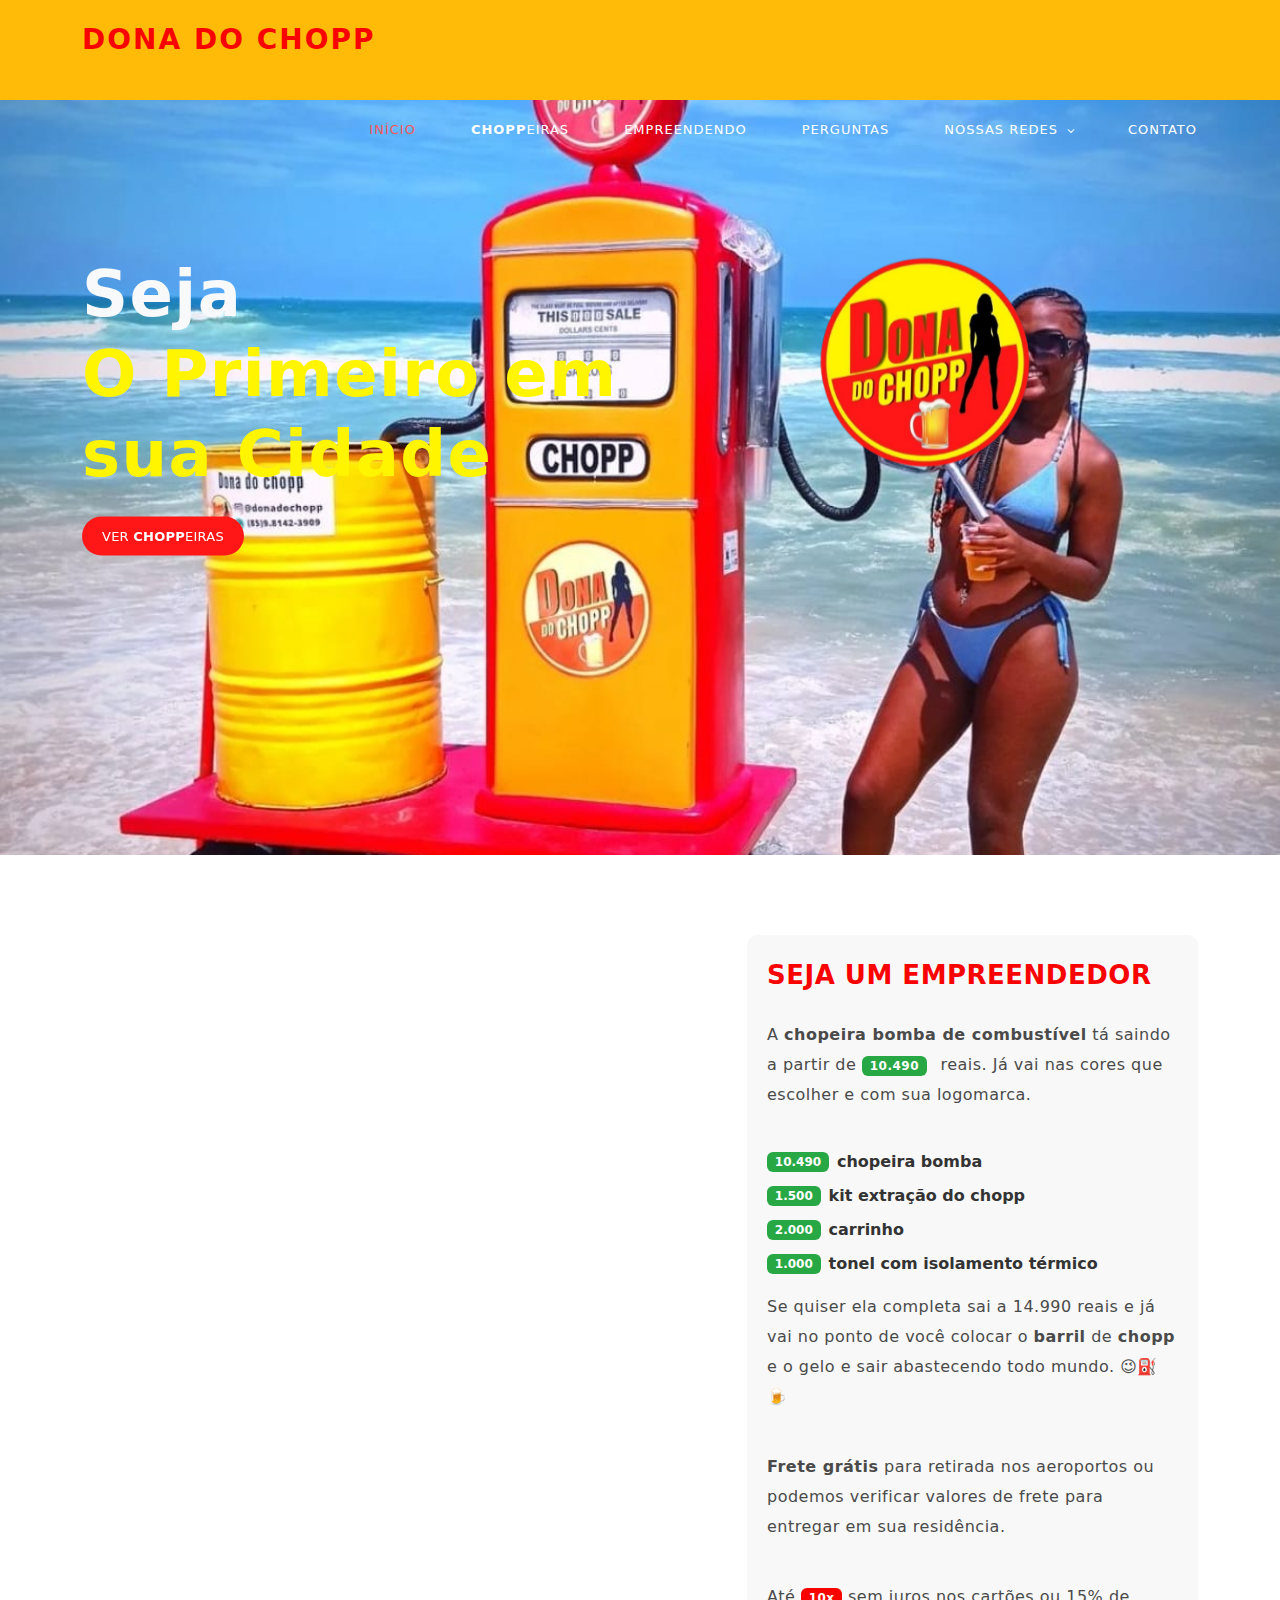
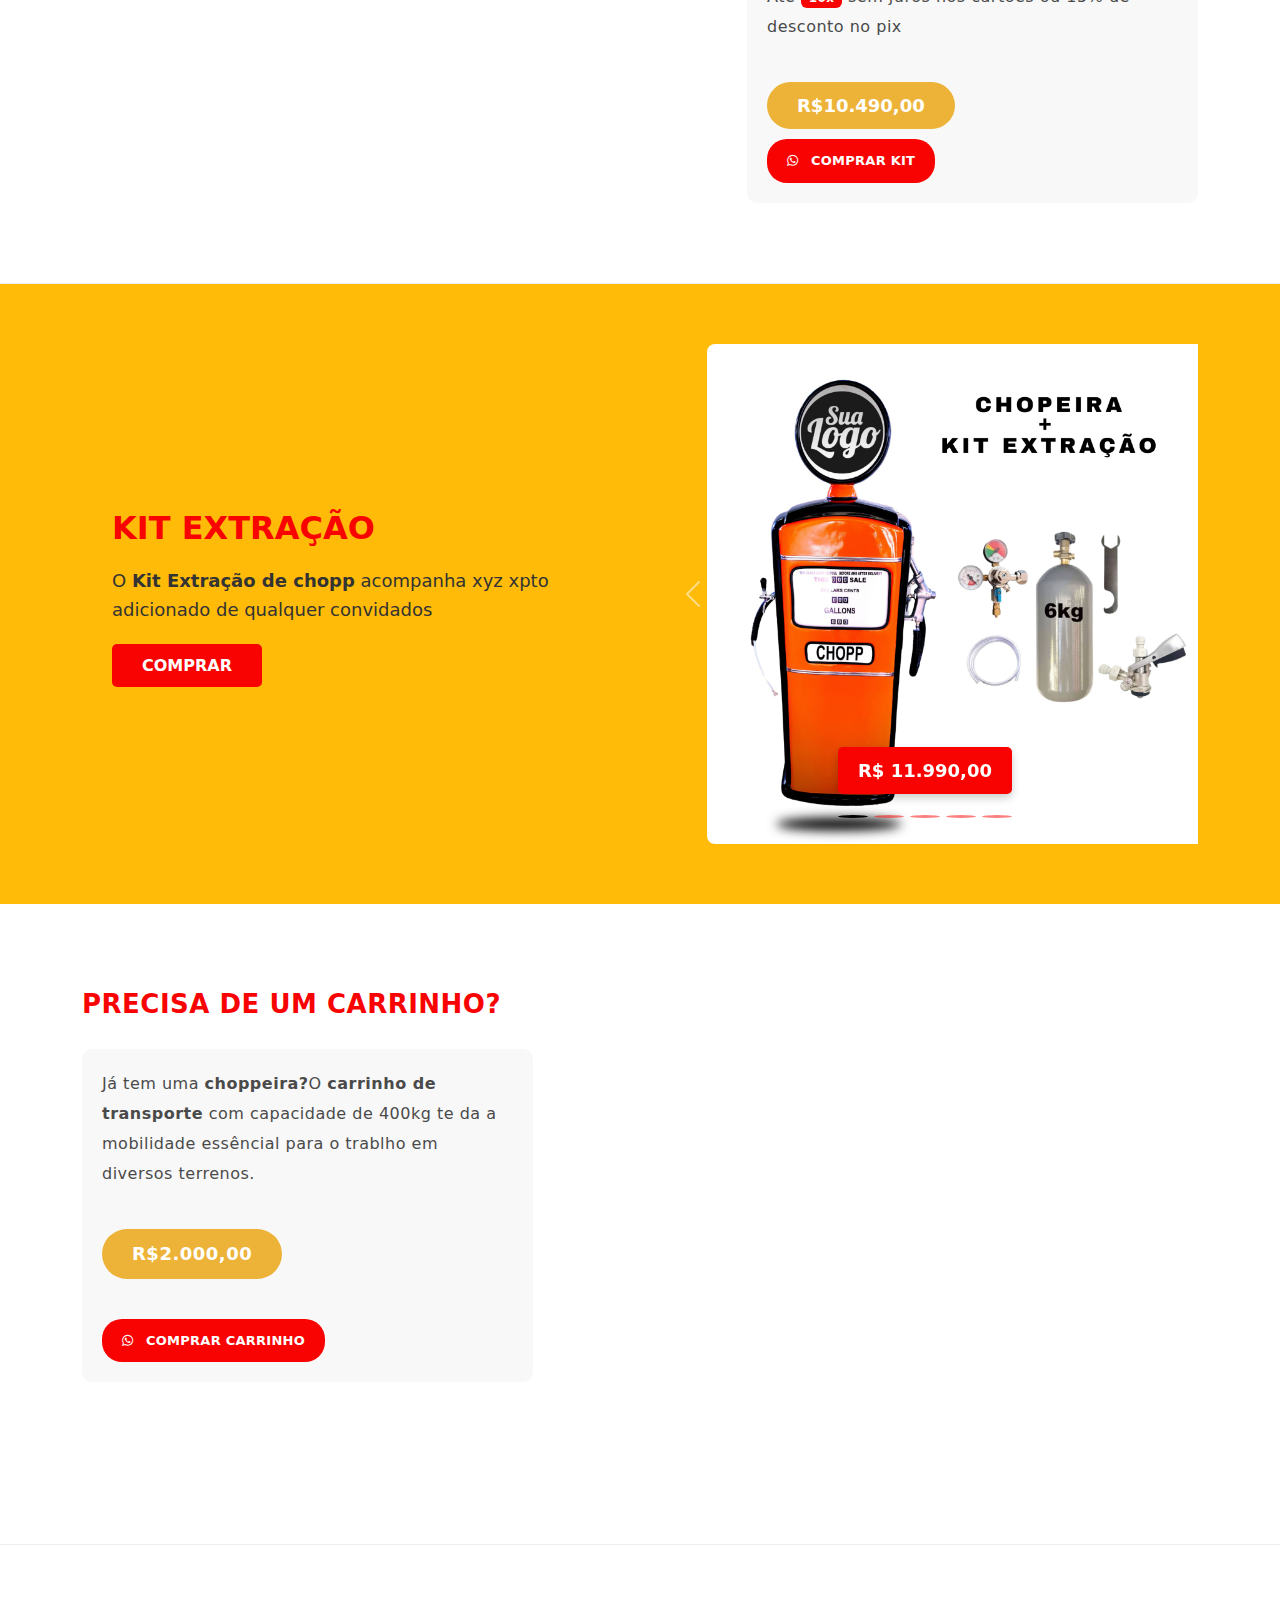
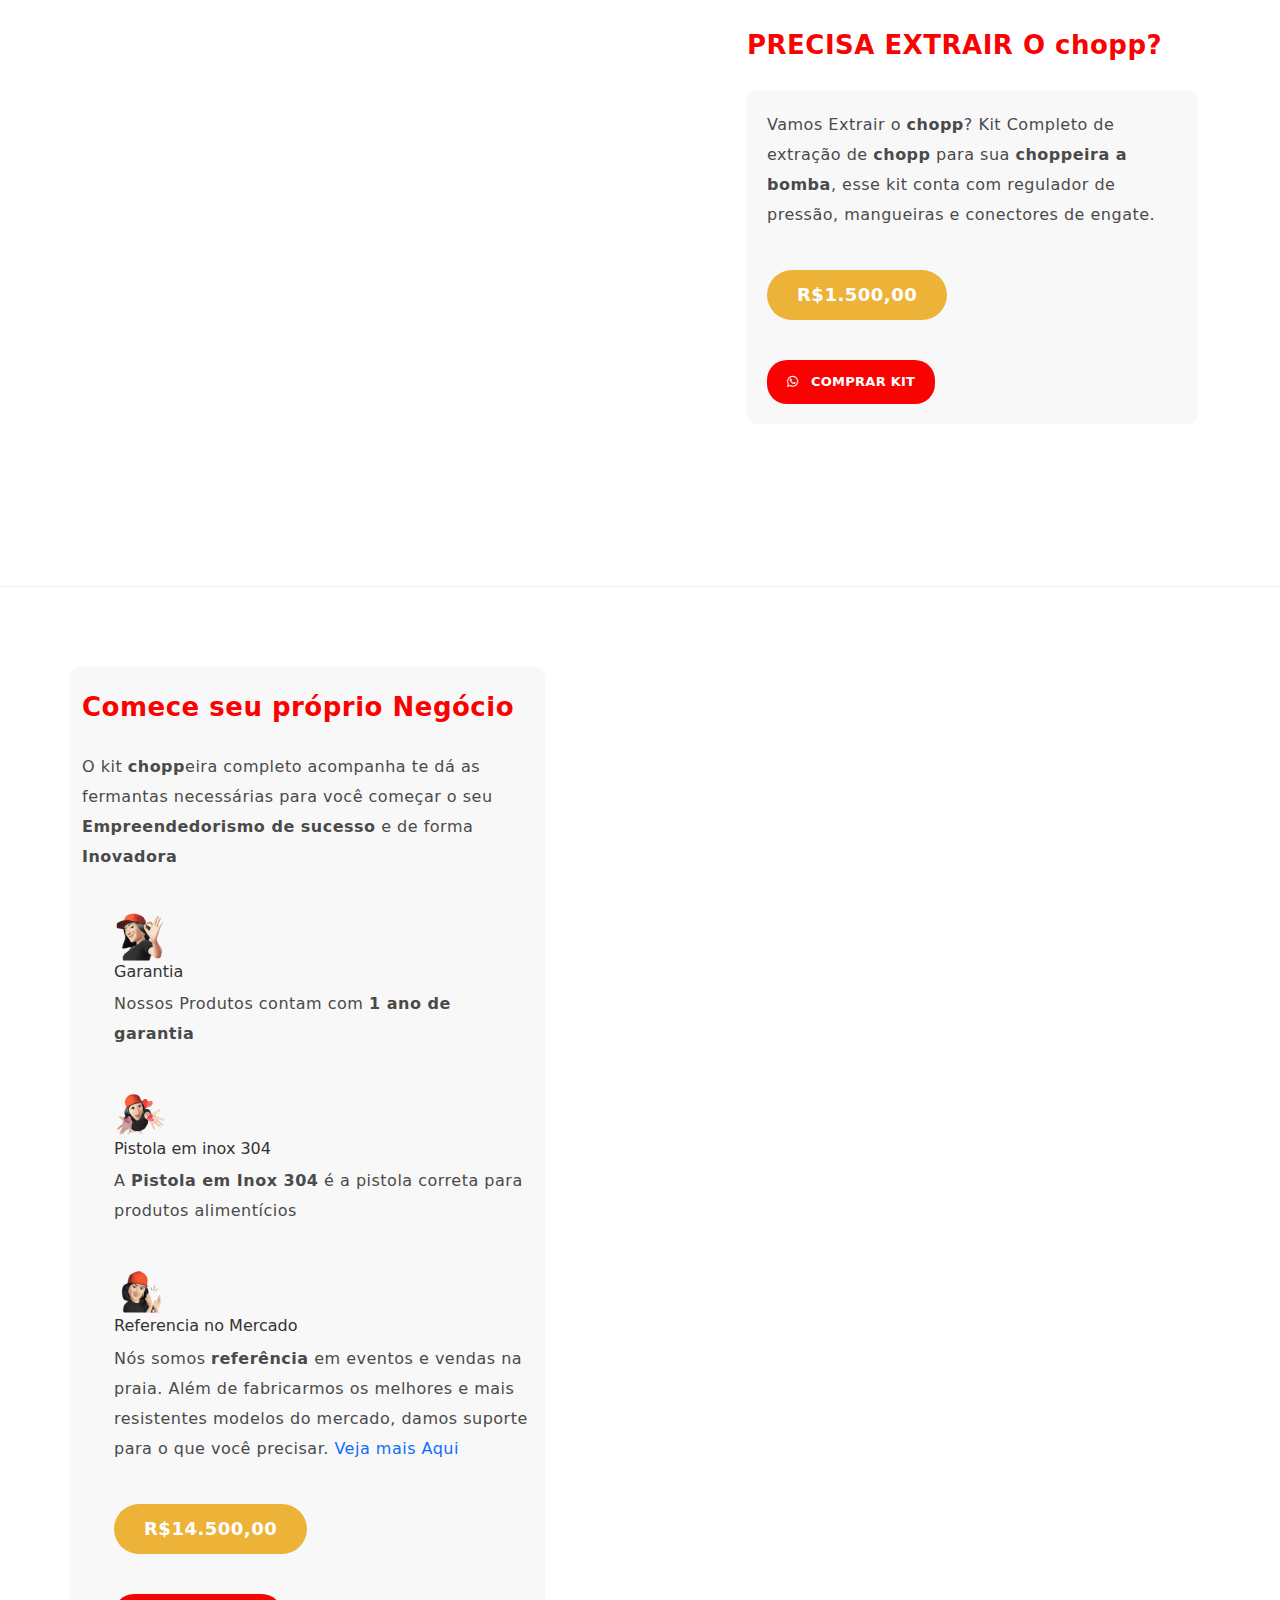
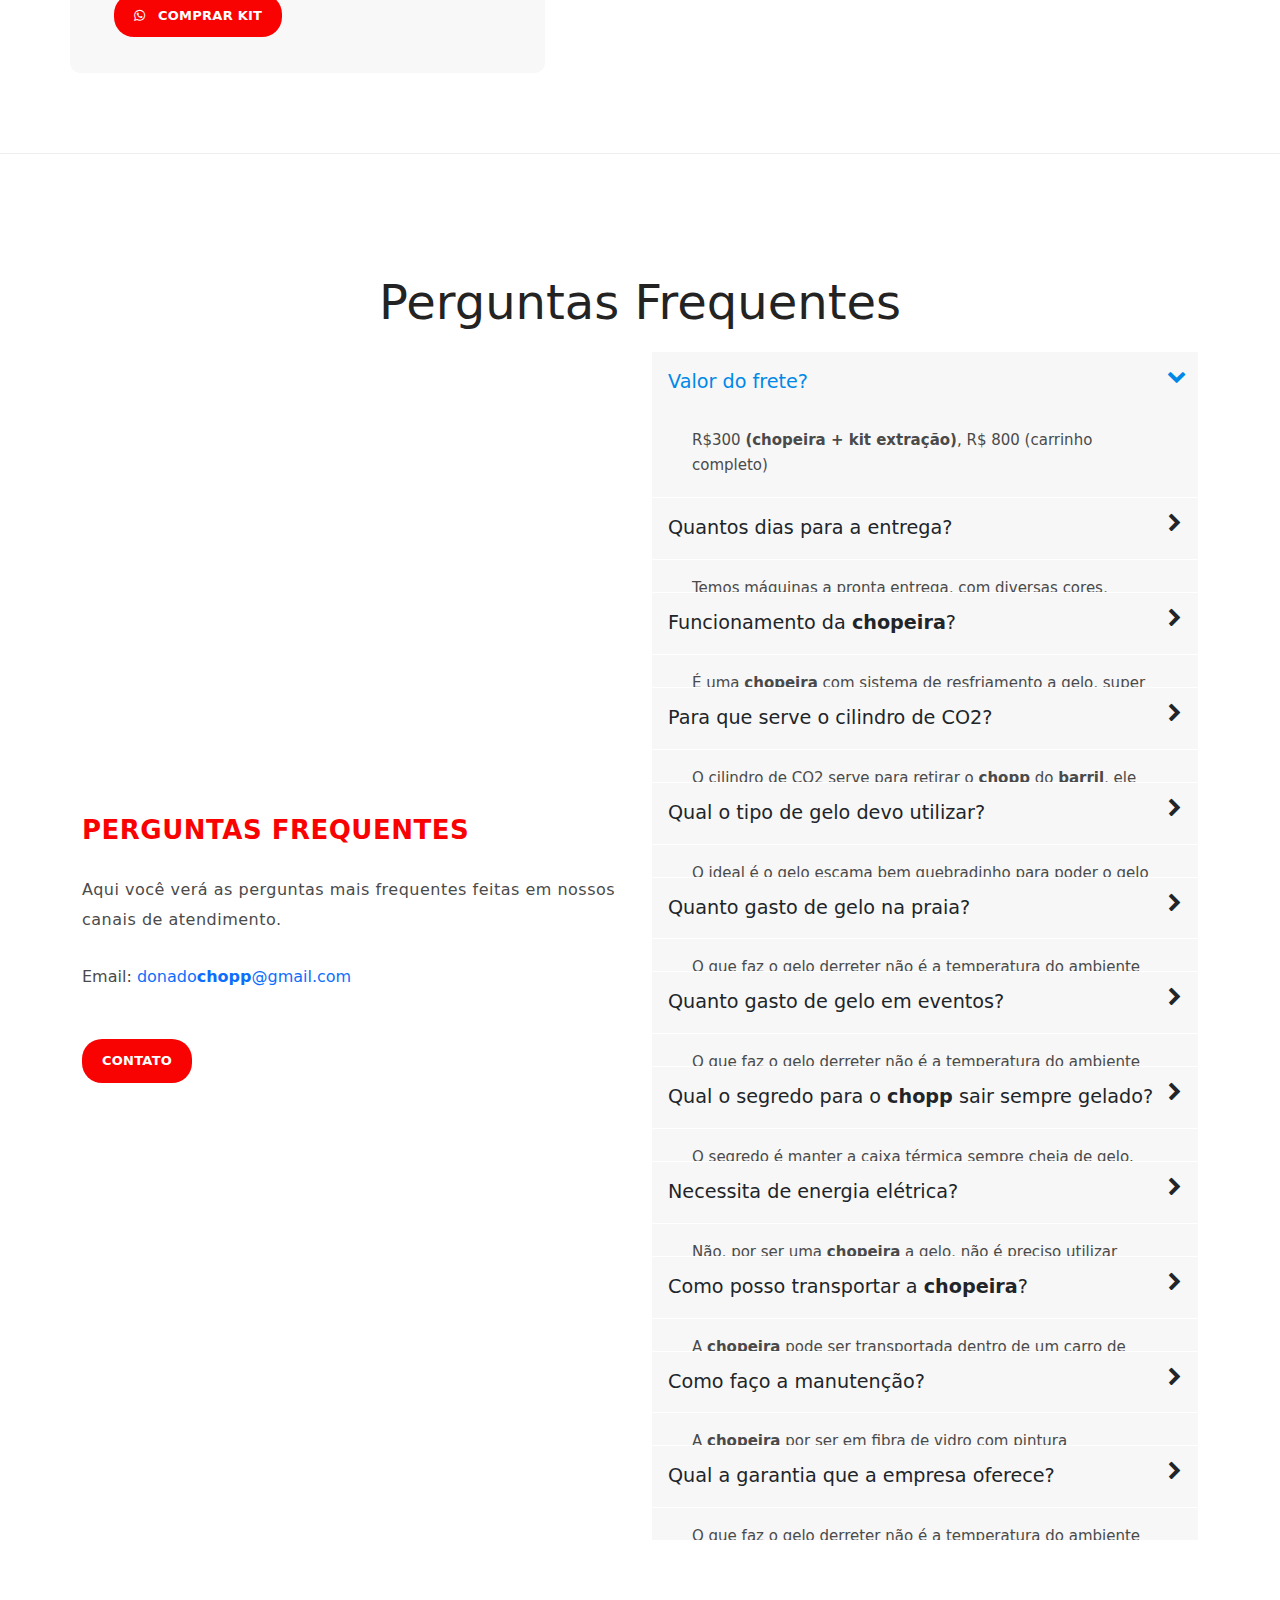
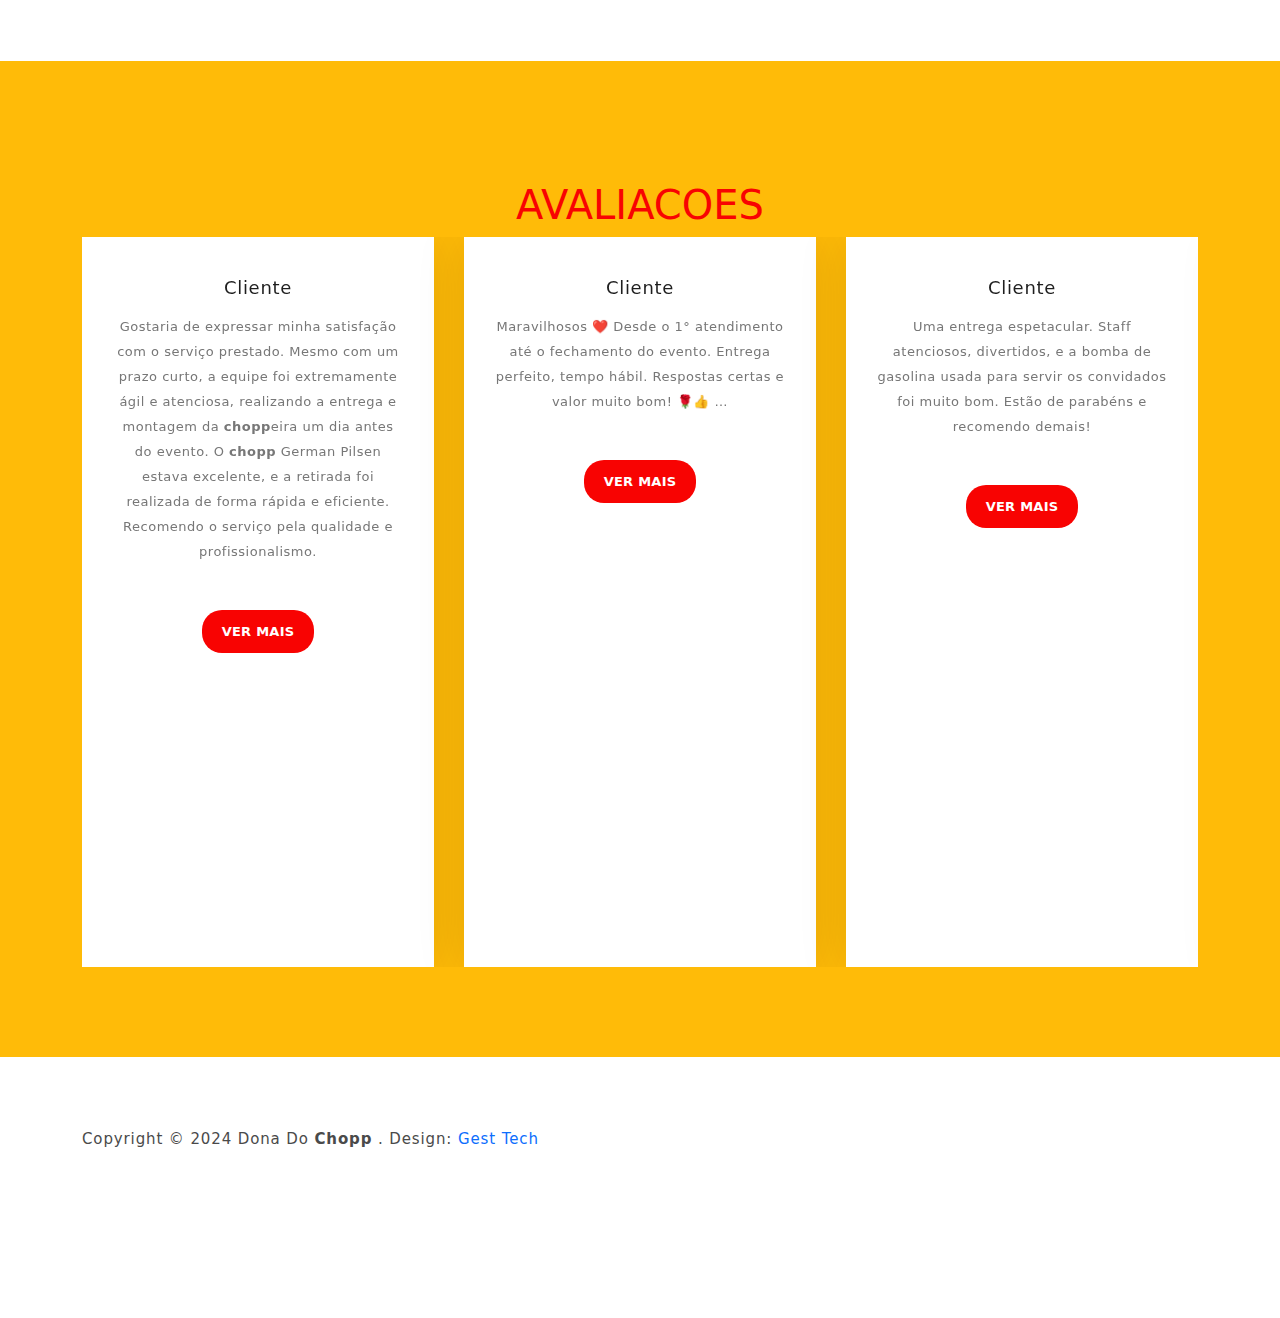
==== index.html @ 0303cad4 "cansado" ====
<!DOCTYPE html>
<html lang="pt-br">

  <head>
    <meta charset="utf-8">
    <meta name="viewport" content="width=device-width, initial-scale=1, shrink-to-fit=no">
    <meta name="description" content="Seja um empreendedor com as choppeiras da dona do chopp Kits prontos para você usar e alcançar sua indepenencia financeira em poucos passos.">
    <meta name="keywords" content="kit choppeira, choppeira, kit choppeira, kit chopeira, kit chopp, kit chop, kit extração de chopp, barril de chopp, co2 para chopeira, bomba de chop, chopeira combustivel, carrinho chopeira, comprar kit de chopeira">
    <link href="https://fonts.googleapis.com/css?family=Roboto:100,300,400,500,700,900" rel="stylesheet">

    <title>Dona do chopp</title>
<!--

ART FACTORY

https://templatemo.com/tm-537-art-factory

-->
    <!-- Additional CSS Files -->
    <link rel="stylesheet" type="text/css" href="assets/css/bootstrap.min.css">
    <link rel="stylesheet" type="text/css" href="assets/css/font-awesome.css">
    <link rel="stylesheet" type="text/css" href="assets/css/templatemo-art-factory.css">
    <link rel="stylesheet" type="text/css" href="assets/css/owl-carousel.css">

    <style>
        nav {
    position: absolute; /* Fixa o menu sobre a imagem */
    top: 0;
    width: 100%;
    background-color: rgba(0, 0, 0, 0.7); /* Fundo semitransparente para o menu */
    z-index: 10; /* Garante que o menu fique acima da imagem */
}

nav ul {
    list-style: none;
    margin: 0;
    padding: 10px;
    text-align: center;
}

nav ul li {
    display: inline-block;
    margin-right: 15px;
}

nav ul li a {
    color: white;
    text-decoration: none;
    font-size: 18px;
}

.background-image {
    width: 100%;
    height: auto;
    display: block;
    position: relative; /* Posição padrão para a imagem */
    z-index: 1; /* Mantém a imagem atrás do menu */
}
       body {
            background-color: #ffffff; /* Fundo claro */
            color: #333333; /* Texto em um tom escuro */
            font-family: 'Montserrat', sans-serif; /* Fonte moderna */
        }

        .header-area {
            background-color:#FFBB08;; /* Fundo do cabeçalho em vermelho */
        }

        .nav a {
            color: #ffffff; /* Texto do menu em branco */
        }

        .main-button-slider {
            background-color: #F9E79F; /* Botão em amarelo suave */
            color: #FF1717; /* Texto do botão em vermelho */
            border-radius: 30px; /* Bordas arredondadas */
        }

        .main-button-slider:hover {
            background-color: #e67e22; /* Cor do botão ao passar o mouse */
        }

        .footer {
            background-color: #000000; /* Rodapé em preto */
            color: #F9E79F; /* Texto do rodapé em amarelo */
        }

        .right-text {
        padding: 20px;
        background-color: #f8f8f8; /* Cor de fundo da div */
        border-radius: 10px;
        }

        .main-button {
        display: inline-block;
        background-color: #28a745; /* Cor de fundo do botão */
        color: #fff; /* Cor do texto */
        padding: 10px 20px; /* Tamanho do botão (altura e largura) */
        border-radius: 30px; /* Torna o botão oval */
        text-align: center;
        text-decoration: none;
        font-size: 16px;
        font-weight: bold;
        transition: background-color 0.3s ease;
        }

        .main-button:hover {
        background-color: #218838; /* Cor ao passar o mouse */
        }

        .main-button i {
        margin-right: 8px; /* Espaço entre o ícone e o texto */
        }

        /* Estilo do botão com preço */
        .price-button {
        display: inline-block;
        background-color: #edb338; /* Cor de fundo do botão de preço */
        color: #fff; /* Cor do texto */
        padding: 10px 30px; /* Tamanho do botão */
        border-radius: 30px; /* Torna o botão oval */
        text-align: center;
        text-decoration: none;
        font-size: 18px;
        font-weight: bold;
        transition: background-color 0.3s ease;
        }

        .price-button:hover {
        background-color:  #edb338; /* Cor ao passar o mouse */
        color: white;
        }
        /* Estilos do carrossel */
.carousel-inner img {
    max-height: 500px; /* Limite a altura do carrossel */
    object-fit: cover; /* Ajusta as imagens para cobrir a área sem distorção */
}

/* Responsividade para telas menores */
@media (max-width: 768px) {
    .carousel-inner img {
        max-height: 300px; /* Ajuste para telas menores */
    }
}



    </style>
    </head>
    
    <body>
    
    <!-- ***** Preloader Start ***** -->
    <div id="preloader">
        <div class="jumper">
            <div></div>
            <div></div>
            <div></div>
        </div>
    </div>  
    <!-- ***** Preloader End ***** -->
    
    
    <!-- ***** Header Area Start ***** -->
    <header class="header-area header-sticky">
        <div class="container">
            <div class="row">
                <div class="col-12">
                    <nav class="main-nav">
                        <!-- ***** Logo Start ***** -->
                        <a href="#" class="logo" style="color:#F80302;">Dona do <strong>chopp</strong></a>
                        <!-- ***** Logo End ***** -->
                        <!-- ***** Menu Start ***** -->
                        <ul class="nav">
                            <li class="scroll-to-section"><a href="#welcome" class="active">Início</a></li>
                            <li class="scroll-to-section"><a href="#about"><strong>chopp</strong>eiras</a></li>
                            <li class="scroll-to-section"><a href="#services">Empreendendo</a></li>
                            <li class="scroll-to-section"><a href="#frequently-question">Perguntas</a></li>
                            <li class="submenu">
                                <a href="javascript:;">Nossas Redes</a>
                                <ul>
                                    <li><a href="https://www.instagram.com/donado<strong>chopp</strong>/">Instagram</a></li>
                                    
                                </ul>
                            </li>
                            <li class="scroll-to-section"><a href="#contact-us">Contato</a></li>
                        </ul>
                        <a class='menu-trigger'>
                            <span>Menu</span>
                        </a>
                        <!-- ***** Menu End ***** -->
                    </nav>
                </div>
            </div>
        </div>
    </header>
    <!-- ***** Header Area End ***** -->


    <!-- ***** Welcome Area Start ***** -->
    <div class="welcome-area" id="welcome">

        <!-- ***** Header Text Start ***** -->
        <div class="header-text">
            <div class="container">
                <div class="row">
                    <div class="left-text col-lg-6 col-md-6 col-sm-12 col-xs-12 title-page" data-scroll-reveal="enter left move 30px over 0.6s after 0.4s" >
                        <h1 class="text-light"><strong>Seja</strong><br><strong  style="color:#FFF500">O Primeiro em sua Cidade</strong></h1>
                        <!-- <p class="text-dark">Alcance sua independecia financeira trabalhando para você mesmo em eventos, festas, confraternizações ou até mesmo em locais publicos como Praias.</p> -->
                        <a href="#about" class="main-button-slider" style="background-color: #FF1717;">Ver <strong>chopp</strong>eiras</a>
                    </div>
                    <div id="logo-dona" class="col-lg-6 col-md-6 col-sm-12 col-xs-12" data-scroll-reveal="enter right move 30px over 0.6s after 0.4s">
                        <img src="assets/images/logo.jpeg" class="rounded img-fluid d-block mx-auto " alt="First Vector Graphic" style="width: 40%;">
                    </div>
                </div>
            </div>
        </div>
        <!-- ***** Header Text End ***** -->
         
    </div>
    
    <!-- ***** Welcome Area End ***** -->

    <!-- ***** Business Opportunity Section Start ***** -->
            
<!-- ***** Business Opportunity Section End ***** -->
    
    <!-- Adicione o link do Bootstrap 5 CSS e JS -->
    <link href="https://cdn.jsdelivr.net/npm/bootstrap@5.3.0-alpha1/dist/css/bootstrap.min.css" rel="stylesheet">
    <script src="https://cdn.jsdelivr.net/npm/bootstrap@5.3.0-alpha1/dist/js/bootstrap.bundle.min.js"></script>
    
    <!-- ***** Features Big Item Start ***** -->
    <section class="section" id="about">
        <div class="container">
            <div class="row align-items-center">
                <div class="col-lg-7 col-md-12 col-sm-12" data-scroll-reveal="enter left move 30px over 0.6s after 0.4s">
                    <img src="assets/images/bombasamarelo.jpg" class="rounded img-fluid d-block mx-auto" alt="App" style="width: 100%;">
                </div>
                <div class="left-text col-lg-5 col-md-12 col-sm-12 mobile-bottom-fix">
                   
                    <div class="right-text">
                        <h5 class="section-title">SEJA UM EMPREENDEDOR</h5>

                        <p>
                            A <strong>chopeira bomba de combustível</strong> tá saindo a partir de <span class="badge price-badge">10.490</span> reais. Já vai nas cores que escolher e com sua logomarca.
                        </p>
                        <ul class="product-details">
                            <li><span class="badge price-badge">10.490</span> <strong>chopeira bomba</strong></li>
                            <li><span class="badge price-badge">1.500</span> <strong>kit extração do chopp</strong></li>
                            <li><span class="badge price-badge">2.000</span> <strong>carrinho</strong></li>
                            <li><span class="badge price-badge">1.000</span> <strong>tonel com isolamento térmico</strong></li>
                        </ul>
                        <p class="product-info">
                            Se quiser ela completa sai a 14.990 reais e já vai no ponto de você colocar o <strong>barril</strong> de <strong>chopp</strong> e o gelo e sair abastecendo todo mundo. 😉⛽🍺
                        </p>
                        <p>
                            <strong>Frete grátis</strong> para retirada nos aeroportos ou podemos verificar valores de frete para entregar em sua residência.
                        </p>
                        <p>
                            Até <span class="badge installment-badge">10x</span> sem juros nos cartões ou 15% de desconto no pix
                        </p>
                        <div class="price-button-container">
                            <a href="#" class="price-button">R$10.490,00</a>
                            <a href="https://api.whatsapp.com/send/?phone=558581423909&text=Olá, Gostaria de comprar a maquina de chopp que vi no site&type=phone_number&app_absent=0" class="main-button"><i class="fa fa-whatsapp"></i> Comprar Kit</a>
                        </div>
                    </div>
                </div>
            </div>
        </div>
    </section>
    
    <section class="produto-section">
        <div class="container">
            <div class="row align-items-center">
                <div class="col-lg-6 col-md-12">
                    <div class="produto-info">
                        <h2>KIT EXTRAÇÃO</h2>
                        <p>O <strong>Kit Extração de chopp</strong> acompanha xyz xpto adicionado de qualquer convidados</p>
                        <a href="#" class="info-button">COMPRAR</a>
                    </div>
                </div>
                <div class="col-lg-6 col-md-12">
                    <div id="carouselExampleIndicators" class="carousel slide" data-bs-ride="carousel">
                        <div class="carousel-indicators">
                            <button type="button" data-bs-target="#carouselExampleIndicators" data-bs-slide-to="0" class="active" aria-current="true" aria-label="Slide 1"></button>
                            <button type="button" data-bs-target="#carouselExampleIndicators" data-bs-slide-to="1" aria-label="Slide 2"></button>
                            <button type="button" data-bs-target="#carouselExampleIndicators" data-bs-slide-to="2" aria-label="Slide 3"></button>
                            <button type="button" data-bs-target="#carouselExampleIndicators" data-bs-slide-to="3" aria-label="Slide 4"></button>
                            <button type="button" data-bs-target="#carouselExampleIndicators" data-bs-slide-to="4" aria-label="Slide 5"></button>
                        </div>
                        <div class="carousel-inner">
                            <div class="carousel-item active">
                                <img src="assets/images/bomba1.jpeg" class="d-block w-120" alt="Chopp Bomba 1">
                                <div class="price-tag">R$ 11.990,00</div>
                            </div>
                            <div class="carousel-item">
                                <img src="assets/images/bomba2.jpeg" class="d-block w-120" alt="Chopp Bomba 2">
                                <div class="price-tag">R$ 11.990,00</div>
                            </div>
                            <div class="carousel-item">
                                <img src="assets/images/bomba3.jpeg" class="d-block w-120" alt="Chopp Bomba 3">
                                <div class="price-tag">R$ 11.990,00</div>
                            </div>
                            <div class="carousel-item">
                                <img src="assets/images/bomba4.jpeg" class="d-block w-120" alt="Chopp Bomba 4">
                                <div class="price-tag">R$ 11.990,00</div>
                            </div>
                            <div class="carousel-item">
                                <img src="assets/images/bomba5.jpeg" class="d-block w-120" alt="Chopp Bomba 5">
                                <div class="price-tag">R$ 11.990,00</div>
                            </div>
                        </div>
                        <button class="carousel-control-prev" type="button" data-bs-target="#carouselExampleIndicators" data-bs-slide="prev">
                            <span class="carousel-control-prev-icon" aria-hidden="true"></span>
                            <span class="visually-hidden">Previous</span>
                        </button>
                        <button class="carousel-control-next" type="button" data-bs-target="#carouselExampleIndicators" data-bs-slide="next">
                            <span class="carousel-control-next-icon" aria-hidden="true"></span>
                            <span class="visually-hidden">Next</span>
                        </button>
                    </div>
                </div>
            </div>
        </div>
    </section>
    
    



    
    <!-- ***** Features Big Item End ***** -->
    <section class="section" id="about">
        <div class="container">
            <div class="row">
                <div class="col-lg-7 col-md-12 col-sm-12 order-lg-2" data-scroll-reveal="enter right move 30px over 0.6s after 0.4s">
                    <img src="assets/images/carrinhoamarelo.jpg" class="rounded img-fluid d-block mx-auto" alt="App" style="width: 75%;">
                </div>
                <div class="left-text col-lg-5 col-md-12 col-sm-12 mobile-bottom-fix order-lg-1">
                    <div class="left-heading">
                        <h5 style="color: #F80302;">PRECISA DE UM CARRINHO?</h5>
                    </div>
                    <div class="right-text">
                        <p>Já tem uma <strong><strong>chopp</strong>eira?</strong>O <strong>carrinho de transporte</strong> com capacidade de 400kg te da a mobilidade essêncial para o trablho em diversos terrenos.</p>
                        <p>
                            <a href="#" class="price-button">R$2.000,00</a>

                        </p>
                        <a href="https://api.whatsapp.com/send/?phone=558581423909&text=Olá, Gostaria de comprar o carrinho de transporte que vi no site&type=phone_number&app_absent=0" class="main-button"><i class="fa fa-whatsapp"></i> Comprar Carrinho</a>
                    </div>
                </div>
            </div>
            <div class="row">
                <div class="col-lg-12">
                    <div class="hr"></div>
                </div>
            </div>
        </div>
    </section>
    
 <!-- ***** Features Big Item Start ***** -->
 <section class="section" id="about">
    <div class="container">
        <div class="row">
            <div class="col-lg-7 col-md-12 col-sm-12" data-scroll-reveal="enter left move 30px over 0.6s after 0.4s">
                <img src="assets/images/kitextracaoamarelo.jpg" class="rounded img-fluid d-block mx-auto" alt="App" style="width: 75%;">
            </div>
            <div class="left-text col-lg-5 col-md-12 col-sm-12 mobile-bottom-fix">
                <div class="left-heading">
                    <h5 style="color: #F80302;">PRECISA EXTRAIR O <strong>chopp</strong>?</h5>
                </div>
                <div class="right-text">
                    <p>Vamos Extrair o <strong>chopp</strong>? Kit Completo de extração de <strong>chopp</strong> para sua <strong><strong>chopp</strong>eira a bomba</strong>, esse kit conta com regulador de pressão, mangueiras e conectores de engate.    </p>
                    <p>
                        <a href="#" class="price-button">R$1.500,00</a>

                    </p>
                    <a href="https://api.whatsapp.com/send/?phone=558581423909&text=Olá, gostaria de comprar o kit de extração de <strong>chopp</strong> que vi no site&type=phone_number&app_absent=0" class="main-button"><i class="fa fa-whatsapp"></i> Comprar Kit</a>
                </div>
            </div>
        </div>
        <div class="row">
            <div class="col-lg-12">
                <div class="hr"></div>
            </div>
        </div>
    </div>
</section>
    <!-- ***** Features Big Item Start ***** -->
    <section class="section" id="about">
        <div class="container">
            <div class="row">
                <div class="right-text col-lg-5 col-md-12 col-sm-12 mobile-bottom-fix">
                    <div class="right-heading">
                        <h5 style="color: #F80302;">Comece seu próprio Negócio</h5>
                    </div>
                    <p>O kit <strong>chopp</strong>eira completo acompanha te dá as fermantas necessárias para você começar o seu <strong>Empreendedorismo de sucesso</strong> e de forma <strong>Inovadora</strong></p>
                    <ul>
                        <li>
                            <img src="assets/images/testefig.png" alt="">
                            <div class="text">
                                <h6>Garantia</h6>
                                <p>Nossos Produtos contam com <strong>1 ano de garantia</strong></p>
                            </div>
                        </li>
                        <li>
                            <img src="assets/images/testefig2.png" alt="">
                            <div class="text">
                                <h6>Pistola em inox 304</h6>
                                <p>A <strong>Pistola em Inox 304</strong> é a pistola correta para produtos alimentícios</p>
                            </div>
                        </li>
                        <li>
                            <img src="assets/images/testefig3.png" alt="">
                            <div class="text">
                                <h6>Referencia no Mercado</h6>
                                <p>Nós somos <strong>referência</strong> em eventos e vendas na praia. Além de fabricarmos os melhores e mais resistentes modelos do mercado, damos suporte para o que você precisar. <a href="https://www.google.com.br/maps/place/Dona+do+<strong>chopp</strong>/@-3.7585457,-38.5656464,15z/data=!4m8!3m7!1s0x24b5a5a938d35363:0x266d5cc562862299!8m2!3d-3.7585457!4d-38.5656464!9m1!1b1!16s%2Fg%2F11t_krm151?entry=ttu&g_ep=EgoyMDI0MTAyMy4wIKXMDSoASAFQAw%3D%3D">Veja mais Aqui</a> </p>
                            </div>
                        </li>
                       

                        <li>
                            <p>
                                <a href="#" class="price-button">R$14.500,00</a>
    
                            </p>
                            <a href="#" class="main-button"><i class="fa fa-whatsapp"></i> Comprar Kit</a>

                        </li>
                    </ul>
                </div>
                <div class="left-image col-lg-7 col-md-12 col-sm-12 mobile-bottom-fix-big" data-scroll-reveal="enter left move 30px over 0.6s after 0.4s">
                    <img src="assets/images/opcoes.jpeg" class="rounded img-fluid d-block mx-auto" alt="App">
                </div>
            </div>
        </div>
    </section>



    
    <!-- ***** Features Big Item End ***** -->


    <!-- ***** Features Small Start ***** -->

    <!-- ***** Features Small End ***** -->
    
    

    <!-- ***** Frequently Question Start ***** -->
    <section class="section" id="frequently-question">
        <div class="container">
            <!-- ***** Section Title Start ***** -->
            <div class="row">
                <div class="col-lg-12">
                    <div class="section-heading">
                        <h2>Perguntas Frequentes</h2>
                    </div>
                </div>
                <div class="offset-lg-3 col-lg-6">
                    <div class="section-heading">
                    </div>
                </div>
            </div>
            <!-- ***** Section Title End ***** -->

            <div class="row">
                <div class="left-text col-lg-6 col-md-6 col-sm-12">
                    <h5 style="color: #F80302;">PERGUNTAS FREQUENTES</h5>
                    <div class="accordion-text">
                        <p>Aqui você verá as perguntas mais frequentes feitas em nossos canais de atendimento.</p>
                        <span>Email: <a href="#">donado<strong>chopp</strong>@gmail.com</a><br></span>
                        <a href="#contact-us" class="main-button">Contato</a>
                    </div>
                </div>
                <div class="col-lg-6 col-md-6 col-sm-12">
                    <div class="accordions is-first-expanded">
                        <article class="accordion">
                            <div class="accordion-head">
                                <span>Valor do frete?</span>
                                <span class="icon">
                                    <i class="icon fa fa-chevron-right"></i>
                                </span>
                            </div>
                            <div class="accordion-body">
                                <div class="content">
                                    <p>R$300 <strong>(chopeira + kit extração)</strong>, R$ 800 (carrinho completo)</p>
                                </div>
                            </div>
                        </article>
                        <article class="accordion">
                            <div class="accordion-head">
                                <span>Quantos dias para a entrega?</span>
                                <span class="icon">
                                    <i class="icon fa fa-chevron-right"></i>
                                </span>
                            </div>
                            <div class="accordion-body">
                                <div class="content">
                                    <p>Temos máquinas a pronta entrega, com diversas cores, podendo ser personalizada com a logomarca da sua empresa, sendo entregue em sua residência de 3 a 8 dias úteis (dependendo do seu Estado).</p>
                                </div>
                            </div>
                        </article>
                        <article class="accordion">
                            <div class="accordion-head">
                                <span>Funcionamento da <strong>chopeira</strong>?</span>
                                <span class="icon">
                                    <i class="icon fa fa-chevron-right"></i>
                                </span>
                            </div>
                            <div class="accordion-body">
                                <div class="content">
                                    <p>É uma <strong>chopeira</strong> com sistema de resfriamento a gelo, super simples de manusear. Basta encher o cooler completamente de gelo e conectar as mangueiras ao <strong>barril</strong> de chope. A <strong>chopeira</strong> possui uma capacidade de servir até 50 litros de <strong>chopp</strong> por hora.</p>
                                </div>
                            </div>
                        </article>
                        <article class="accordion">
                            <div class="accordion-head">
                                <span>Para que serve o cilindro de CO2?<span>
                                <span class="icon">
                                    <i class="icon fa fa-chevron-right"></i>
                                </span>
                            </div>
                            <div class="accordion-body">
                                <div class="content">
                                    <p>O cilindro de CO2 serve para retirar o <strong>chopp</strong> do <strong>barril</strong>, ele faz parte do kit extração do <strong>chopp</strong> e já vai com 6 Kg (cheio), cada Kg tem autonomia pra 100 litros de <strong>chopp</strong>, então esse cilindro daria em torno de 600 litros de <strong>chopp</strong>, lembrando que a recarga a cada Kg fica por R$ 15,00 ou R$20,00 em média, ou seja, depois de 600 litros de <strong>chopp</strong> vc teria um gasto de apenas R$90,00 a R$120,00 no máximo pra recarregar.</p>
                                </div>
                            </div>
                        </article>
                        <article class="accordion">
                            <div class="accordion-head">
                                <span>Qual o tipo de gelo devo utilizar?</span>
                                <span class="icon">
                                    <i class="icon fa fa-chevron-right"></i>
                                </span>
                            </div>
                            <div class="accordion-body">
                                <div class="content">
                                    <p>O ideal é o gelo escama bem quebradinho para poder o gelo ficar bem colado na serpentina e a troca de calor ser mais rápida.</p>
                                </div>
                            </div>
                        </article>
                        <article class="accordion">
                            <div class="accordion-head">
                                <span>Quanto gasto de gelo na praia? </span>
                                <span class="icon">
                                    <i class="icon fa fa-chevron-right"></i>
                                </span>
                            </div>
                            <div class="accordion-body">
                                <div class="content">
                                    <p>O que faz o gelo derreter não é a temperatura do ambiente (calor da praia), e sim o fluxo de saída de <strong>chopp</strong> que sai do <strong>barril</strong> e passa pela serpentina na caixa térmica, onde existe a troca de calor do gelo com o <strong>chopp</strong>. Quanto mais <strong>chopp</strong> você vender na praia mais gelo você vai precisar para manter o <strong>chopp</strong> GELADISSÍMO.
                                        O gasto médio de gelo na praia para um <strong>barril</strong> de 30 litros é de 26kg com duração de até 6h. O saco de gelo escama de 13kg custa em média 12 a 18 reais.</p>
                                </div>
                            </div>
                        </article>



                        <article class="accordion">
                            <div class="accordion-head">
                                <span>Quanto gasto de gelo em eventos?</span>
                                <span class="icon">
                                    <i class="icon fa fa-chevron-right"></i>
                                </span>
                            </div>
                            <div class="accordion-body">
                                <div class="content">
                                    <p>O que faz o gelo derreter não é a temperatura do ambiente (calor da praia), e sim o fluxo de saída de <strong>chopp</strong> que sai do <strong>barril</strong> e passa pela serpentina na caixa térmica, onde existe a troca de calor do gelo com o <strong>chopp</strong>. Quanto mais <strong>chopp</strong> você vender na praia mais gelo você vai precisar para manter o <strong>chopp</strong> GELADISSÍMO.
                                        O gasto médio de gelo na praia para um <strong>barril</strong> de 30 litros é de 26kg com duração de até 6h. O saco de gelo escama de 13kg custa em média 12 a 18 reais.</p>
                                </div>
                            </div>
                        </article>


                        <article class="accordion">
                            <div class="accordion-head">
                                <span>Qual o segredo para o <strong>chopp</strong> sair sempre gelado?</span>
                                <span class="icon">
                                    <i class="icon fa fa-chevron-right"></i>
                                </span>
                            </div>
                            <div class="accordion-body">
                                <div class="content">
                                    <p>O segredo é manter a caixa térmica sempre cheia de gelo. Fique sempre observando se o gelo virou água, caso isso aconteça, retire a água e coloque mais gelo.
                                        Não economize no gelo, é seu nome que está em jogo. A <strong>chopeira</strong> para ter seu funcionamento pleno precisa está sempre com gelo até a tampa, cobrindo todo a serpentina e sem água.
                                        Não coloque sal grosso, nem álcool para economizar gelo, isso vai fazer seu <strong>chopp</strong> congelar e você vai ter que esperar um bom tempo até que descongele.</p>
                                </div>
                            </div>
                        </article>


                        <article class="accordion">
                            <div class="accordion-head">
                                <span>Necessita de energia elétrica?</span>
                                <span class="icon">
                                    <i class="icon fa fa-chevron-right"></i>
                                </span>
                            </div>
                            <div class="accordion-body">
                                <div class="content">
                                    <p>Não, por ser uma <strong>chopeira</strong> a gelo, não é preciso utilizar baterias ou qualquer outro tipo de energia elétrica. O resfriamento é apenas a gelo, por isso vendemos <strong>chopp</strong> até em praias.</p>
                                </div>
                            </div>
                        </article>


                        <article class="accordion">
                            <div class="accordion-head">
                                <span>Como posso transportar a <strong>chopeira</strong>?</span>
                                <span class="icon">
                                    <i class="icon fa fa-chevron-right"></i>
                                </span>
                            </div>
                            <div class="accordion-body">
                                <div class="content">
                                    <p>A <strong>chopeira</strong> pode ser transportada dentro de um carro de passeio, facilitando a sua locomoção e mobilidade.</p>
                                </div>
                            </div>
                        </article>


                        <article class="accordion">
                            <div class="accordion-head">
                                <span>Como faço a manutenção?</span>
                                <span class="icon">
                                    <i class="icon fa fa-chevron-right"></i>
                                </span>
                            </div>
                            <div class="accordion-body">
                                <div class="content">
                                    <p>A <strong>chopeira</strong> por ser em fibra de vidro com pintura automotiva, pode ser lavada com água e sabão para uma limpeza externa. Além disso, ela acompanha ainda um kit manutenção super fácil de utilizar, você precisa apenas conectar a mangueira de entrada do <strong>chopp</strong> em alguma torneira residencial por meio do kit manutenção e fazer a limpeza da serpentina com água corrente.</p>
                                </div>
                            </div>
                        </article>


                        <article class="accordion">
                            <div class="accordion-head">
                                <span>Qual a garantia que a empresa oferece?</span>
                                <span class="icon">
                                    <i class="icon fa fa-chevron-right"></i>
                                </span>
                            </div>
                            <div class="accordion-body">
                                <div class="content">
                                    <p>O que faz o gelo derreter não é a temperatura do ambiente (calor da praia), e sim o fluxo de saída de <strong>chopp</strong> que sai do <strong>barril</strong> e passa pela serpentina na caixa térmica, onde existe a troca de calor do gelo com o <strong>chopp</strong>. Quanto mais <strong>chopp</strong> você vender na praia mais gelo você vai precisar para manter o <strong>chopp</strong> GELADISSÍMO.
                                        O gasto médio de gelo na praia para um <strong>barril</strong> de 30 litros é de 26kg com duração de até 6h. O saco de gelo escama de 13kg custa em média 12 a 18 reais.</p>
                                </div>
                            </div>
                        </article>
                    </div>
                </div>
            </div>
        </div>
    </section>
    <!-- ***** Frequently Question End ***** -->

    <section class="section" id="services" style="background-color: #FFBB08;">

        <div class="container">
            <h1 class="text-dark text-center" style="color:#F80302 !IMPORTANT;">AVALIACOES</h1>

            <div class="row">

                <div class="owl-carousel owl-theme">
                    
                    <div class="item service-item">
                            <i><img src="https://static.vecteezy.com/system/resources/previews/018/765/757/original/user-profile-icon-in-flat-style-member-avatar-illustration-on-isolated-background-human-permission-sign-business-concept-vector.jpg" alt=""></i>
                        <h5 class="service-title">Cliente</h5>
                        <p>Gostaria de expressar minha satisfação com o serviço prestado. Mesmo com um prazo curto, a equipe foi extremamente ágil e atenciosa, realizando a entrega e montagem da <strong>chopp</strong>eira um dia antes do evento. O <strong>chopp</strong> German Pilsen estava excelente, e a retirada foi realizada de forma rápida e eficiente. Recomendo o serviço pela qualidade e profissionalismo.</p>
                        <a href="https://www.google.com.br/maps/place/Dona+do+<strong>chopp</strong>/@-3.7585457,-38.5656464,15z/data=!4m8!3m7!1s0x24b5a5a938d35363:0x266d5cc562862299!8m2!3d-3.7585457!4d-38.5656464!9m1!1b1!16s%2Fg%2F11t_krm151?entry=ttu&g_ep=EgoyMDI0MTAyMy4wIKXMDSoASAFQAw%3D%3D" class="main-button"  target="_blank">Ver mais</a>
                    </div>
                    <div class="item service-item">
                        <i><img src="https://static.vecteezy.com/system/resources/previews/018/765/757/original/user-profile-icon-in-flat-style-member-avatar-illustration-on-isolated-background-human-permission-sign-business-concept-vector.jpg" alt=""></i>
                    <h5 class="service-title">Cliente</h5>
                    <p>Maravilhosos ❤️
                        Desde o 1° atendimento até o fechamento do evento.
                        Entrega perfeito, tempo hábil. Respostas certas e valor muito bom!
                        🌹👍 …</p>
                    <a href="https://www.google.com.br/maps/place/Dona+do+<strong>chopp</strong>/@-3.7585457,-38.5656464,15z/data=!4m8!3m7!1s0x24b5a5a938d35363:0x266d5cc562862299!8m2!3d-3.7585457!4d-38.5656464!9m1!1b1!16s%2Fg%2F11t_krm151?entry=ttu&g_ep=EgoyMDI0MTAyMy4wIKXMDSoASAFQAw%3D%3D" class="main-button"  target="_blank">Ver Mais</a>
                </div>
                <div class="item service-item">
                    <i><img src="https://static.vecteezy.com/system/resources/previews/018/765/757/original/user-profile-icon-in-flat-style-member-avatar-illustration-on-isolated-background-human-permission-sign-business-concept-vector.jpg" alt=""></i>
                <h5 class="service-title">Cliente</h5>
                <p>Uma entrega espetacular. Staff atenciosos, divertidos, e a bomba de gasolina usada para servir os convidados foi muito bom. Estão de parabéns e recomendo demais!</p>
                <a href="https://www.google.com.br/maps/place/Dona+do+<strong>chopp</strong>/@-3.7585457,-38.5656464,15z/data=!4m8!3m7!1s0x24b5a5a938d35363:0x266d5cc562862299!8m2!3d-3.7585457!4d-38.5656464!9m1!1b1!16s%2Fg%2F11t_krm151?entry=ttu&g_ep=EgoyMDI0MTAyMy4wIKXMDSoASAFQAw%3D%3D" class="main-button" target="_blank">Ver Mais</a>
            </div>
                    
                </div>
            </div>
        </div>
    </section>
    
    <!-- ***** Footer Start ***** -->
    <footer>
        <div class="container">
            <div class="row">
                <div class="col-lg-7 col-md-12 col-sm-12">
                    <p class="copyright">Copyright &copy; 2024 Dona do <strong>chopp</strong>
                
                . Design: <a rel="nofollow" href="#">Gest Tech</a></p>
                </div>
                <!-- <div class="col-lg-5 col-md-12 col-sm-12">
                    <ul class="social">
                        <li><a href="#"><i class="fa fa-kwai"></i></a></li>
                        <li><a href="#"><i class="fa fa-youtube"></i></a></li>
                        <li><a href="#"><i class="fa fa-tiktok"></i></a></li>
                        <li><a href="#"><i class="fa fa-google"></i></a></li>
                        <li><a href="#"><i class="fa fa-dribbble"></i></a></li>
                    </ul>
                </div> -->
            </div>
        </div>
    </footer>
    
    <!-- jQuery -->
    <script src="assets/js/jquery-2.1.0.min.js"></script>

    <!-- Bootstrap -->
    <script src="assets/js/popper.js"></script>
    <script src="assets/js/bootstrap.min.js"></script>

    <!-- Plugins -->
    <script src="assets/js/owl-carousel.js"></script>
    <script src="assets/js/scrollreveal.min.js"></script>
    <script src="assets/js/waypoints.min.js"></script>
    <script src="assets/js/jquery.counterup.min.js"></script>
    <script src="assets/js/imgfix.min.js"></script> 
    
    <!-- Global Init -->
    <script src="assets/js/custom.js"></script>
    
  </body>
</html>
---- assets/css/templatemo-art-factory.css ----
/*

ART FACTORY

https://templatemo.com/tm-537-art-factory

*/

/* 
---------------------------------------------
Table of contents
---------------------------------------------
01. font & reset css
02. reset
03. global styles
04. header
05. welcome
06. features
07. team
08. pricing
09. blog
10. contact
11. footer
12. preloader

--------------------------------------------- 
*/

/* 
---------------------------------------------
font & reset css
--------------------------------------------- 
*/
@import url("https://fonts.googleapis.com/css?family=Roboto:100,300,400,500,700,900");
/* 
---------------------------------------------
reset
--------------------------------------------- 
*/


.right-text {
  padding: 20px;
  background-color: #f8f8f8; /* Cor de fundo da div */
  border-radius: 10px;
}

.main-button {
  display: inline-block;
  background-color: #F80302; /* Cor de fundo do botão */
  color: #fff; /* Cor do texto */
  padding: 10px 20px; /* Tamanho do botão (altura e largura) */
  border-radius: 30px; /* Torna o botão oval */
  text-align: center;
  text-decoration: none;
  font-size: 16px;
  font-weight: bold;
  transition: background-color 0.3s ease;
}

.main-button:hover {
  background-color: #FF1717 !important; /* Cor ao passar o mouse */
}

.main-button i {
  margin-right: 8px; /* Espaço entre o ícone e o texto */
}

/* Estilo do botão com preço */
.price-button {
  display: inline-block;
  background-color: #edb338; /* Cor de fundo do botão de preço */
  color: #fff; /* Cor do texto */
  padding: 10px 30px; /* Tamanho do botão */
  border-radius: 30px; /* Torna o botão oval */
  text-align: center;
  text-decoration: none;
  font-size: 18px;
  font-weight: bold;
  transition: background-color 0.3s ease;
}

.price-button:hover {
  background-color:  #edb338; /* Cor ao passar o mouse */
  color: white;
}

/**/

@media only screen and (max-width: 768px) {
  body {
    background-image: url(../images/bgmulher.jpeg) no-repeat center center !important;
      background-size: cover;
  }
}



html,
body,
div,
span,
applet,
object,
iframe,
h1,
h2,
h3,
h4,
h5,
h6,
p,
blockquote,
div pre,
a,
abbr,
acronym,
address,
big,
cite,
code,
del,
dfn,
em,
font,
img,
ins,
kbd,
q,
s,
samp,
small,
strike,
strong,
sub,
sup,
tt,
var,
b,
u,
i,
center,
dl,
dt,
dd,
ol,
ul,
li,
figure,
header,
nav,
section,
article,
aside,
footer,
figcaption {
  margin: 0;
  padding: 0;
  border: 0;
  outline: 0;
}

.clearfix:after {
  content: ".";
  display: block;
  clear: both;
  visibility: hidden;
  line-height: 0;
  height: 0;
}

.clearfix {
  display: inline-block;
}

html[xmlns] .clearfix {
  display: block;
}

* html .clearfix {
  height: 1%;
}

ul,
li {
  padding: 0;
  margin: 0;
  list-style: none;
}

header,
nav,
section,
article,
aside,
footer,
hgroup {
  display: block;
}

* {
  box-sizing: border-box;
}

html,
body {
  font-family: "Roboto", sans-serif;
  font-weight: 400;
  background-color: #fff;
  font-size: 16px;
  -ms-text-size-adjust: 100%;
  -webkit-font-smoothing: antialiased;
  -moz-osx-font-smoothing: grayscale;
}

a {
  text-decoration: none !important;
}

h1,
h2,
h3,
h4,
h5,
h6 {
  margin-top: 0px;
  margin-bottom: 0px;
}

ul {
  margin-bottom: 0px;
}

p {
  font-size: 15px;
  line-height: 25px;
  color: #4a4a4a;
}

/* 
---------------------------------------------
global styles
--------------------------------------------- 
*/


html,
body {
  background: #fff;
  font-family: "Roboto", sans-serif;
}

::selection {
  background: #F80302;
  color: #fff;
}

::-moz-selection {
  background: #F80302;
  color: #fff;
}

@media (max-width: 991px) {
  html,
  body {
    overflow-x: hidden;
  }
  .mobile-top-fix {
    margin-top: 30px;
    margin-bottom: 0px;
  }
  .mobile-bottom-fix {
    margin-bottom: 30px;
  }
  .mobile-bottom-fix-big {
    margin-bottom: 60px;
  }
}

a.main-button-slider {
  font-size: 13px;
  border-radius: 20px;
  padding: 12px 20px;
  background-color: #F80302;
  text-transform: uppercase;
  color: #fff;
  letter-spacing: 0.25px;
  -webkit-transition: all 0.3s ease 0s;
  -moz-transition: all 0.3s ease 0s;
  -o-transition: all 0.3s ease 0s;
  transition: all 0.3s ease 0s;
}

a.main-button-slider:hover {
  background-color: #f05123;
}

a.main-button {
  font-size: 13px;
  border-radius: 20px;
  padding: 12px 20px;
  background-color: #F80302;
  text-transform: uppercase;
  color: #fff;
  letter-spacing: 0.25px;
  -webkit-transition: all 0.3s ease 0s;
  -moz-transition: all 0.3s ease 0s;
  -o-transition: all 0.3s ease 0s;
  transition: all 0.3s ease 0s;
}

a.main-button:hover {
  background-color: #0088e8;
}

button.main-button {
  outline: none;
  border: none;
  cursor: pointer;
  font-size: 13px;
  border-radius: 20px;
  padding: 10px 20px;
  background-color: #f55858;
  text-transform: uppercase;
  color: #fff;
  letter-spacing: 0.25px;
  -webkit-transition: all 0.3s ease 0s;
  -moz-transition: all 0.3s ease 0s;
  -o-transition: all 0.3s ease 0s;
  transition: all 0.3s ease 0s;
  background-color: #F80302;
}

button.main-button:hover {
  background-color: #0088e8;
}

.section-heading h2 {
  text-align: center;
  font-size: 48px;
  font-weight: 300;
  color: #232323;
  margin-bottom: 20px;
}

.section-heading p {
  font-size: 17px;
  color: #777;
  text-align: center;
}

/* 
---------------------------------------------
header
--------------------------------------------- 
*/

.background-header {
  background-color: #fff;
  height: 80px !important;
  top: 0px;
  left: 0px;
  right: 0px;
  box-shadow: 0px 0px 10px rgba(0, 0, 0, 0.15) !important;
}

.background-header .logo,
.background-header .main-nav .nav li a {
  color: #f55858 !important;
}

.background-header .main-nav .nav > li:hover > a {
  color: #f55858 !important;
}

.background-header .main-nav .nav > li > ul > li:hover > a {
  color: #f55858 !important;
}

.background-header .nav li a.active {
  color: #f55858 !important;
}

.header-area {
  position: absolute;
  top: 0px;
  left: 0px;
  right: 0px;
  z-index: 100;
  height: 100px;
  -webkit-transition: all 0.5s ease 0s;
  -moz-transition: all 0.5s ease 0s;
  -o-transition: all 0.5s ease 0s;
  transition: all 0.5s ease 0s;
}

.header-area .main-nav {
  min-height: 80px;
  background: transparent; 
}

.header-area .main-nav .logo {
  line-height: 80px;
  color:#f55858;
  font-size: 28px;
  font-weight: 700;
  text-transform: uppercase;
  letter-spacing: 2px;
  float: left;
  -webkit-transition: all 0.3s ease 0s;
  -moz-transition: all 0.3s ease 0s;
  -o-transition: all 0.3s ease 0s;
  transition: all 0.3s ease 0s;
}

.header-area .main-nav .nav {
  float: right;
  margin-top: 27px;
  margin-left: 20px;
  margin-right: 0px;
  -webkit-transition: all 0.3s ease 0s;
  -moz-transition: all 0.3s ease 0s;
  -o-transition: all 0.3s ease 0s;
  transition: all 0.3s ease 0s;
  position: relative;
  z-index: 999;
}

.header-area .main-nav .nav li {
  padding-left: 20px;
  padding-right: 20px;
}

.header-area .main-nav .nav li:last-child {
  padding-right: 0px;
}

.header-area .main-nav .nav li a {
  display: block;
  font-weight: 500;
  font-size: 13px;
  color: #fff;
  text-transform: uppercase;
  -webkit-transition: all 0.3s ease 0s;
  -moz-transition: all 0.3s ease 0s;
  -o-transition: all 0.3s ease 0s;
  transition: all 0.3s ease 0s;
  height: 40px;
  line-height: 40px;
  border: transparent;
  letter-spacing: 1px;
}

.header-area .main-nav .nav li:hover a {
  color: #f55858;
}

.header-area .main-nav .nav li.submenu {
  position: relative;
  padding-right: 35px;
}

.header-area .main-nav .nav li.submenu:after {
  font-family: FontAwesome;
  content: "\f107";
  font-size: 12px;
  color: #fff;
  position: absolute;
  right: 18px;
  top: 12px;
}

.header-area.background-header .main-nav .nav li.submenu:after {
  color: #000;
}

.header-area .main-nav .nav li.submenu ul {
  position: absolute;
  width: 200px;
  box-shadow: 0 2px 28px 0 rgba(0, 0, 0, 0.06);
  overflow: hidden;
  top: 40px;
  opacity: 0;
  transform: translateY(-2em);
  visibility: hidden;
  z-index: -1;
  transition: all 0.3s ease-in-out 0s, visibility 0s linear 0.3s,
    z-index 0s linear 0.01s;
}

.header-area .main-nav .nav li.submenu ul li {
  margin-left: 0px;
  padding-left: 0px;
  padding-right: 0px;
}

.header-area .main-nav .nav li.submenu ul li a {
  display: block;
  background: #fff;
  color: #3b566e;
  padding-left: 20px;
  height: 40px;
  line-height: 40px;
  -webkit-transition: all 0.3s ease 0s;
  -moz-transition: all 0.3s ease 0s;
  -o-transition: all 0.3s ease 0s;
  transition: all 0.3s ease 0s;
  position: relative;
  font-size: 13px;
  border-bottom: 1px solid #f5f5f5;
}

.header-area .main-nav .nav li.submenu ul li a:before {
  content: "";
  position: absolute;
  width: 0px;
  height: 40px;
  left: 0px;
  top: 0px;
  bottom: 0px;
  -webkit-transition: all 0.3s ease 0s;
  -moz-transition: all 0.3s ease 0s;
  -o-transition: all 0.3s ease 0s;
  transition: all 0.3s ease 0s;
  background: #f55858;
}

.header-area .main-nav .nav li.submenu ul li a:hover {
  background: #fff;
  color: #f55858;
  padding-left: 25px;
}

.header-area .main-nav .nav li.submenu ul li a:hover:before {
  width: 3px;
}

.header-area .main-nav .nav li.submenu:hover ul {
  visibility: visible;
  opacity: 1;
  z-index: 1;
  transform: translateY(0%);
  transition-delay: 0s, 0s, 0.3s;
}

.header-area .main-nav .menu-trigger {
  cursor: pointer;
  display: block;
  position: absolute;
  top: 23px;
  width: 32px;
  height: 40px;
  text-indent: -9999em;
  z-index: 99;
  right: 40px;
  display: none;
}

.header-area .main-nav .menu-trigger span,
.header-area .main-nav .menu-trigger span:before,
.header-area .main-nav .menu-trigger span:after {
  -moz-transition: all 0.4s;
  -o-transition: all 0.4s;
  -webkit-transition: all 0.4s;
  transition: all 0.4s;
  background-color: #fff;
  display: block;
  position: absolute;
  width: 30px;
  height: 2px;
  left: 0;
}

.background-header .main-nav .menu-trigger span,
.background-header .main-nav .menu-trigger span:before,
.background-header .main-nav .menu-trigger span:after {
  background-color: #1e1e1e;
}

.header-area .main-nav .menu-trigger span:before,
.header-area .main-nav .menu-trigger span:after {
  -moz-transition: all 0.4s;
  -o-transition: all 0.4s;
  -webkit-transition: all 0.4s;
  transition: all 0.4s;
  background-color: #fff;
  display: block;
  position: absolute;
  width: 30px;
  height: 2px;
  left: 0;
  width: 75%;
}

.background-header .main-nav .menu-trigger span:before,
.background-header .main-nav .menu-trigger span:after {
  background-color: #1e1e1e;
}

.header-area .main-nav .menu-trigger span:before,
.header-area .main-nav .menu-trigger span:after {
  content: "";
}

.header-area .main-nav .menu-trigger span {
  top: 16px;
}

.header-area .main-nav .menu-trigger span:before {
  -moz-transform-origin: 33% 100%;
  -ms-transform-origin: 33% 100%;
  -webkit-transform-origin: 33% 100%;
  transform-origin: 33% 100%;
  top: -10px;
  z-index: 10;
}

.header-area .main-nav .menu-trigger span:after {
  -moz-transform-origin: 33% 0;
  -ms-transform-origin: 33% 0;
  -webkit-transform-origin: 33% 0;
  transform-origin: 33% 0;
  top: 10px;
}

.header-area .main-nav .menu-trigger.active span,
.header-area .main-nav .menu-trigger.active span:before,
.header-area .main-nav .menu-trigger.active span:after {
  background-color: transparent;
  width: 100%;
}

.header-area .main-nav .menu-trigger.active span:before {
  -moz-transform: translateY(6px) translateX(1px) rotate(45deg);
  -ms-transform: translateY(6px) translateX(1px) rotate(45deg);
  -webkit-transform: translateY(6px) translateX(1px) rotate(45deg);
  transform: translateY(6px) translateX(1px) rotate(45deg);
  background-color: #fff;
}

.background-header .main-nav .menu-trigger.active span:before {
  background-color: #1e1e1e;
}

.header-area .main-nav .menu-trigger.active span:after {
  -moz-transform: translateY(-6px) translateX(1px) rotate(-45deg);
  -ms-transform: translateY(-6px) translateX(1px) rotate(-45deg);
  -webkit-transform: translateY(-6px) translateX(1px) rotate(-45deg);
  transform: translateY(-6px) translateX(1px) rotate(-45deg);
  background-color: #fff;
}

.background-header .main-nav .menu-trigger.active span:after {
  background-color: #1e1e1e;
}

.header-area.header-sticky {
  min-height: 80px;
}

.header-area.header-sticky .nav {
  margin-top: 20px !important;
}

.header-area.header-sticky .nav li a.active {
  color: #f55858;
}

@media (max-width: 1200px) {
  .header-area .main-nav .nav li {
    padding-left: 12px;
    padding-right: 12px;
  }
  .header-area .main-nav:before {
    display: none;
  }
}

@media (max-width: 991px) {
  .header-area {
    padding: 0px 15px;
    height: 80px;
    box-shadow: none;
    text-align: center;
  }
  .header-area .container {
    padding: 0px;
  }
  .header-area .logo {
    margin-left: 30px;
  }
  .header-area .menu-trigger {
    display: block !important;
  }
  .header-area .main-nav {
    overflow: hidden;
  }
  .header-area .main-nav .nav {
    float: none;
    width: 100%;
    margin-top: 80px !important;
    display: none;
    -webkit-transition: all 0s ease 0s;
    -moz-transition: all 0s ease 0s;
    -o-transition: all 0s ease 0s;
    transition: all 0s ease 0s;
    margin-left: 0px;
  }
  .header-area .main-nav .nav li:first-child {
    border-top: 1px solid #eee;
  }
  .header-area .main-nav .nav li {
    width: 100%;
    background: #fff;
    border-bottom: 1px solid #eee;
    padding-left: 0px !important;
    padding-right: 0px !important;
  }
  .header-area .main-nav .nav li a {
    height: 50px !important;
    line-height: 50px !important;
    padding: 0px !important;
    border: none !important;
    background: #fff !important;
    color: #3b566e !important;
  }
  .header-area .main-nav .nav li a:hover {
    background: #eee !important;
  }
  .header-area .main-nav .nav > li > a:hover,
  .header-area .main-nav .nav .submenu > ul > li > a:hover {
    color: #f55858;
  }
  .header-area .main-nav .nav li.submenu ul {
    position: relative;
    visibility: inherit;
    opacity: 1;
    z-index: 1;
    transform: translateY(0%);
    transition-delay: 0s, 0s, 0.3s;
    top: 0px;
    width: 100%;
    box-shadow: none;
    height: 0px;
  }
  .header-area .main-nav .nav li.submenu ul li a {
    font-size: 12px;
    font-weight: 400;
  }
  .header-area .main-nav .nav li.submenu ul li a:hover:before {
    width: 0px;
  }
  .header-area .main-nav .nav li.submenu ul.active {
    height: auto !important;
  }
  .header-area .main-nav .nav li.submenu:after {
    color: #3b566e;
    right: 25px;
    font-size: 14px;
    top: 15px;
  }
  .header-area .main-nav .nav li.submenu:hover ul,
  .header-area .main-nav .nav li.submenu:focus ul {
    height: 0px;
  }
}

@media (min-width: 992px) {
  .header-area .main-nav .nav {
    display: flex !important;
  }
}
.home-testimonial{background-color: #FFBB08;height: 380px}.home-testimonial-bottom{background-color: #f8f8f8;transition: background 0.3s, border 0.3s, border-radius 0.3s, box-shadow 0.3s;margin-top: 20px;margin-bottom: 0px;position: relative;height: 130px;top: 190px}.home-testimonial h3{color: var(--orange);font-size: 14px;font-weight: 500;text-transform: uppercase}.home-testimonial h2{color: white;font-size: 28px;font-weight: 700}.testimonial-inner{position: relative;top: -174px}.testimonial-pos{position: relative;top: 24px}.testimonial-inner .tour-desc{border-radius: 5px;padding: 40px}.color-grey-3{font-family: "Montserrat", Sans-serif;font-size: 14px;color: #6c83a2}.testimonial-inner img.tm-people{width: 60px;height: 60px;-webkit-border-radius: 50%;border-radius: 50%;-o-object-fit: cover;object-fit: cover;max-width: none}.link-name{font-family: "Montserrat", Sans-serif;font-size: 14px;color: #6c83a2}.link-position{font-family: "Montserrat", Sans-serif;font-size: 12px;color: #6c83a2}



/* 
---------------------------------------------
welcome
--------------------------------------------- 
*/
#welcome {
  overflow: hidden;
  position: relative;
  display: flex;
  align-items: center;
  justify-content: center;
  background-image: url(../images/bgmulher.jpeg); 
  background-repeat: no-repeat;
/*
TRY IT ... with or without CENTER CENTER
  background-position: center center; 
*/
  background-size: cover;
  width: 100%;
  height: 105vh;
  margin-top: -10vh;
}
@media only screen and (max-width: 768px) {
  #welcome {
    overflow: hidden;
    position: relative;
    display: flex;
    align-items: center;
    justify-content: center;
    /* background-image: url(../images/testemobile.png); */
    background-image: url(../images/bgmulhermobile.jpg); 

    background-repeat: no-repeat;

    background-size: cover;
    width: 100%;
    height: 105vh;
    margin-top: -10vh;
  }
  .title-page{
    margin-top: -120% !important;
  }
  #logo-dona{
    display: none;
  }
  .rounded{
    width: 100% !important;
    margin-left: 100%;
  }
  h5{
    text-align: center;
  }
}

.welcome-area .header-text {
  position: absolute;
  top: 55%;
  transform: translateY(-60%);
  text-align: left;
  width: 100%;
}

.welcome-area .header-text .left-text {
  align-self: center;
}

.welcome-area .header-text h1 {
  font-weight: 400;
  font-size: 64px;
  line-height: 80px;
  letter-spacing: 1.4px;
  margin-bottom: 30px;
  color: #fff;
}

.welcome-area .header-text p {
  font-weight: 300;
  font-size: 17px;
  color: #fff;
  line-height: 30px;
  letter-spacing: 0.25px;
  margin-bottom: 40px;
  position: relative;
}

@media (max-width: 991px) {
  .welcome-area .header-text {
    top: 55% !important;
    transform: perspective(1px) translateY(-60%) !important;
  }
  .welcome-area .header-text h1 {
    font-size: 36px;
    line-height: 50px;
    color: #fff;
    margin-bottom: 15px;
  }
  .welcome-area .header-text h1 span {
    color: #fff;
  }
  .welcome-area .header-text p {
    color: #fff;
    margin-bottom: 30px;
  }
}

@media (max-width: 820px) {
  .welcome-area .header-text {
    top: 55% !important;
    transform: perspective(1px) translateY(-60%) !important;
  }
  .welcome-area .header-text h1 {
    font-size: 36px;
    line-height: 50px;
    margin-bottom: 15px;
  }
  .welcome-area .header-text p {
    margin-bottom: 30px;
  }
}

@media (max-width: 765px) {
  .welcome-area {
    margin-bottom: 100px;
  }
  .welcome-area .header-text {
    top: 55% !important;
    transform: perspective(1px) translateY(-50%) !important;
    text-align: center;
  }
  .welcome-area .header-text .buttons {
    display: none;
  }
  .welcome-area .header-text h1 {
    font-weight: 600;
    font-size: 24px !important;
    line-height: 30px !important;
    margin-bottom: 20px !important;
  }
  .welcome-area .header-text h1 span {
    color: #fff;
  }
  .welcome-area .header-text p {
    text-align: center;
    color: #fff;
    font-size: 14px;
    line-height: 22px;
    margin-bottom: 40px;
  }
  .welcome-area .header-text img {
    width: 80%;
    margin-top: 20px;
  }
}

/*
---------------------------------------------
about
---------------------------------------------
*/

#about {
  padding: 120px 0px;
  border-bottom: 1px solid #eee;
}

@media (max-width: 765px) {
  #about {
    padding: 1px 0px 1px 0px;
  }
}

#about .right-text {
  align-self: center;
}

#about .right-text p {
  margin-bottom: 40px;
}

#about2 {
  padding: 120px 0px;
}

#about2 .right-image {
  align-self: center;
}

#about h5,
#about2 h5 {
  font-size: 26px;
  font-weight: 700;
  color: #F80302;
  line-height: 40px;
  margin-bottom: 25px;
  letter-spacing: 0.5px;
}

#about p,
#about2 p {
  margin-bottom: 30px;
  font-size: 16px;
  line-height: 30px;
  letter-spacing: 0.5px;
}

#about2 ul li img {
  display: inline;
  float: left;
}

#about2 ul li .text {
  margin-left: 80px;
}

#about2 ul li .text h6 {
  padding-top: 12px;
  font-size: 21px;
  font-weight: 500;
  color: #1e1e1e;
  margin-bottom: 20px;
}
#about {
  padding: 80px 0;
}

.section-title {
  font-size: 28px;
  font-weight: bold;
  color: #F80302;
  margin-bottom: 15px;
  text-transform: uppercase;
}

.right-text {
  color: #333;
  padding: 20px;
}

.product-details {
  list-style: none;
  padding: 0;
}

.product-details li {
  display: flex;
  align-items: center;
  margin-bottom: 10px;
}

.price-badge {
  background-color: #28a745;
  color: #fff;
  padding: 5px 10px;
  border-radius: 4px;
  font-weight: bold;
  margin-right: 8px;
}

.installment-badge {
  background-color: #F80302;
  color: #fff;
  padding: 5px 10px;
  border-radius: 4px;
  font-weight: bold;
}

.price-button-container {
  display: flex;
  flex-direction: column;
  align-items: flex-start;
  gap: 10px;
}

.price-button {
  background-color: #FFBB08;
  color: #F80302;
  padding: 10px 20px;
  font-size: 18px;
  font-weight: bold;
  border-radius: 5px;
  text-align: center;
  text-decoration: none;
  display: inline-block;
}

.main-button {
  background-color: #F80302;
  color: #fff;
  padding: 10px 20px;
  font-size: 18px;
  font-weight: bold;
  border-radius: 5px;
  text-align: center;
  text-decoration: none;
}

.main-button i {
  margin-right: 8px;
}

.main-button:hover, .price-button:hover {
  opacity: 0.9;
}












.produto-section {
  background-color: #FFBB08;
  padding: 60px 0;
}

.produto-info {
  color: #F80302;
  padding: 30px;
}

.produto-info h2 {
  font-size: 32px;
  font-weight: bold;
  color: #F80302;
  text-transform: uppercase;
  margin-bottom: 20px;
}

.produto-info p {
  font-size: 18px;
  color: #333;
  line-height: 1.6;
  margin-bottom: 30px;
}

.info-button {
  background-color: #F80302;
  color: #fff;
  padding: 12px 30px;
  font-size: 16px;
  font-weight: bold;
  border-radius: 5px;
  text-decoration: none;
  transition: background-color 0.3s ease;
}

.info-button:hover {
  background-color: #d70201;
}

.carousel-inner img {
  max-width: 100%;
  height: auto;
  border-radius: 8px;
}






.carousel-indicators [data-bs-target] {
  background-color: #F80302; /* Cor de fundo vermelho */
  width: 12px; /* Largura do indicador */
  height: 12px; /* Altura do indicador */
  border-radius: 50%; /* Torna o botão circular */
  margin: 0 5px; /* Espaço entre os indicadores */
  transition: background-color 0.3s ease; /* Efeito de transição para o hover */
}

.carousel-indicators .active {
  background-color: #FFBB08; /* Cor de fundo amarelo para o indicador ativo */
  width: 14px;
  height: 14px;
  border: 2px solid #F80302; /* Bordas vermelhas ao redor do botão ativo */
}
.carousel-indicators button {
  background-color: #F80302 !important; /* Cor vermelha */
  border: none;
  width: 12px;
  height: 12px;
  border-radius: 50%;
  margin: 0 5px;
  opacity: 1; /* Garante que não fique transparente */
  transition: background-color 0.3s ease;
}

.carousel-indicators .active {
  background-color: black !important; /* Cor amarela para o indicador ativo */
  border: 2px solid #F80302; /* Borda vermelha para o indicador ativo */
  width: 14px;
  height: 14px;
}
.carousel-item {
    display: flex;
    justify-content: center;
    align-items: center;
    height: 500px; /* Defina uma altura adequada para seu layout */
}

.carousel-item img {
    margin-left: 10%;
}

@media (max-width: 765px) {
  .carousel-item img {
    margin-top: 25%;
  }
}

.price-tag {
  position: absolute;
  bottom: 10px;
  left: 50%;
  transform: translateX(-50%);
  background-color: #F80302; /* Cor vermelha */
  color: #fff;
  padding: 10px 20px;
  border-radius: 5px;
  font-size: 18px;
  font-weight: bold;
  box-shadow: 0px 4px 8px rgba(0, 0, 0, 0.2);
}
.price-tag {
    position: absolute;
    bottom: 50px;
    left: 50%;
    transform: translateX(-50%);
    background-color: #F80302; /* Vermelho */
    color: #fff;
    padding: 10px 20px;
    border-radius: 5px;
    font-size: 18px;
    font-weight: bold;
    box-shadow: 0px 4px 8px rgba(0, 0, 0, 0.2);
}

/* 
---------------------------------------------
services
--------------------------------------------- 
*/
#services {
  position: relative;
  padding: 120px 0px 90px 0px;
  background:white;
  
}

.service-item {
  cursor: pointer;
  display: block;
  background: #ffffff;
  box-shadow: 0 2px 48px 0 rgba(0, 0, 0, 0.1);
  padding: 40px 30px;
  text-align: center;
  -webkit-transition: all 0.3s ease 0s;
  -moz-transition: all 0.3s ease 0s;
  -o-transition: all 0.3s ease 0s;
  transition: all 0.3s ease 0s;
  position: relative;
  height: 730px;
}

@media screen and (max-width: 920px) {
  .service-item {
    margin: 0px 30px !important;
  }
}

.service-item:hover .icon,
.service-item:hover a.main-button {
  background-color:#f05123;
}

.service-item .icon {
  text-align: center;
  -webkit-transition: all 0.3s ease 0s;
  -moz-transition: all 0.3s ease 0s;
  -o-transition: all 0.3s ease 0s;
  transition: all 0.3s ease 0s;
  width: 100px;
  height: 100px;
  line-height: 100px;
  margin: auto;
  position: relative;
  margin-bottom: 30px;
  background:#FF1717;
  -webkit-border-radius: 50%;
  -moz-border-radius: 50%;
  border-radius: 50%;
  position: relative;
}

.service-item .icon img {
  max-width: 50px;
  position: absolute;
  top: 50%;
  left: 50%;
  transform: translate(-50%, -50%);
}

.service-item .service-title {
  font-weight: 500;
  font-size: 18px;
  color: #1e1e1e;
  letter-spacing: 0.7px;
  margin-bottom: 15px;
  position: relative;
  z-index: 2;
}

.service-item p {
  font-weight: 400;
  font-size: 13px;
  color: #777;
  letter-spacing: 0.5px;
  line-height: 25px;
  position: relative;
  z-index: 2;
}

.service-item a.main-button {
  margin-top: 30px;
  display: inline-block;
}

.owl-carousel .owl-dots {
  margin-top: 60px;
  text-align: center;
  align-self: center;
}

.owl-carousel button.owl-dot span {
  border-radius: 50%;
  background-color:#FF1717;
  width: 5px;
  height: 5px;
  display: inline-block;
  margin: 0px 5px;
}

.owl-carousel button.active span {
  width: 8px;
  height: 8px;
  padding-top: 1.5px;
}

.owl-carousel {
  position: relative;
}

.owl-carousel .owl-nav button.owl-next span {
  top: 32%;
  border-radius: 50%;
  font-size: 36px;
  color: #fff;
  right: -80px;
  width: 60px;
  height: 60px;
  line-height: 60px;
  text-align: center;
  display: inline-block;
  background-color: rgba(250, 250, 250, 0.15);
  position: absolute;
}

.owl-carousel .owl-nav button.owl-prev span {
  top: 32%;
  border-radius: 50%;
  font-size: 36px;
  color: #fff;
  left: -80px;
  width: 60px;
  height: 60px;
  line-height: 60px;
  text-align: center;
  display: inline-block;
  background-color: rgba(250, 250, 250, 0.15);
  position: absolute;
}

@media screen and (max-width: 1320px) {
  .owl-carousel .owl-nav {
    display: none !important;
  }
}

/*
---------------------------------------------
accordions
---------------------------------------------
*/

#frequently-question {
  padding: 120px 0px;
}

#frequently-question .section-heading p {
  margin-bottom: 80px;
}

#frequently-question .left-text {
  align-self: center !important;
}

#frequently-question .left-text h5 {
  font-size: 26px;
  font-weight: 700;
  color: #1e1e1e;
  line-height: 40px;
  margin-bottom: 25px;
  letter-spacing: 0.5px;
}

#frequently-question .left-text p {
  margin-bottom: 30px;
  font-size: 16px;
  line-height: 30px;
  letter-spacing: 0.5px;
}

#frequently-question .left-text span {
  font-size: 16px;
  color: #4a4a4a;
  margin-bottom: 50px;
  display: block;
}

#frequently-question .left-text span a {
  font-weight: 500;
}

@media (max-width: 765px) {
  #frequently-question .left-text {
    margin-bottom: 60px;
  }
}

.accordions {
  background-color: #f7f7f7;
}
.accordion-head {
  padding: 20px;
  font-size: 20px;
  cursor: pointer;
  transition: color 200ms ease-in-out;
  border-bottom: 1px solid #fff;
}
@media screen and (min-width: 768px) {
  .accordion-head {
    padding: 1rem;
    font-size: 1.2rem;
  }
}
.accordion-head .icon {
  float: right;
  transition: transform 200ms ease-in-out;
}
.accordion-head.is-open {
  color: #0088e8;
  border-bottom: none;
}
.accordion-head.is-open .icon {
  transform: rotate(45deg);
}
.accordion-body {
  overflow: hidden;
  height: 0;
  transition: height 300ms ease-in-out;
  border-bottom: 1px solid #fff;
}
.accordion-body > .content {
  padding: 20px;
  padding-top: 0;
}

/* 
---------------------------------------------
contact
--------------------------------------------- 
*/

#contact-us .container-fluid {
  padding-right: 0px;
  padding-left: 0px;
  overflow-x: hidden;
}

#contact-us .col-lg-6 {
  padding-left: 0px;
  padding-right: 0px;
}

#contact-us h5 {
  font-weight: 500;
  font-size: 18px;
  color: #1e1e1e;
  letter-spacing: 0.25px;
  line-height: 26px;
}

.contact-text {
  font-weight: 400;
  font-size: 14px;
  color: black !important;
  letter-spacing: 0.6px;
  line-height: 26px;
}

.contact-text p {
  margin-bottom: 28px;
}

.contact-field {
  background-color: white;
}

.contact-form {
  padding: 100px;
  background-color:#FBC22D;
  color:#F80302;
}

@media (max-width: 765px) {
  .contact-form {
    padding: 60px;
    margin-top: -7px;
  }
}

.contact-form input,
.contact-form textarea {
  color: #777;
  font-size: 14px;
  border: none;
  width: 100%;
  height: 50px;
  outline: none;
  padding-left: 20px;
  padding-right: 20px;
  border-radius: 0px;
  -webkit-appearance: none;
  -moz-appearance: none;
  appearance: none;
  margin-bottom: 30px;
}

.contact-form textarea {
  height: 150px;
  resize: none;
  padding: 20px;
}

.contact-form {
  text-align: center;
}

.contact-form ::-webkit-input-placeholder {
  /* Edge */
  color: black;
}

.contact-form :-ms-input-placeholder {
  /* Internet Explorer 10-11 */
  color: black;
}

.contact-form ::placeholder {
  color: black;
}

/* 
---------------------------------------------
footer
--------------------------------------------- 
*/
footer {
  background-color: #fff;
  padding: 60px 0px;
}

footer .social {
  overflow: hidden;
  text-align: right;
}

footer .social li {
  margin: 0px 5px;
  display: inline-block;
}

footer .social li a {
  color: #fff;
  text-align: center;
  background-color: #00b4c6;
  width: 40px;
  height: 40px;
  line-height: 40px;
  border-radius: 5px;
  display: inline-block;
  font-size: 16px;
  -webkit-transition: all 0.3s ease 0s;
  -moz-transition: all 0.3s ease 0s;
  -o-transition: all 0.3s ease 0s;
  transition: all 0.3s ease 0s;
}

footer .social li a:hover {
  background-color: #0088e8;
  color: #fff;
}

footer .copyright {
  margin-top: 10px;
  font-weight: 400;
  font-size: 15px;
  color: #4a4a4a;
  letter-spacing: 0.88px;
  text-transform: capitalize;
}

@media (max-width: 991px) {
  footer .copyright {
    text-align: center;
  }
  footer .social {
    text-align: center;
    margin-top: 15px;
  }
}

/* 
---------------------------------------------
preloader
--------------------------------------------- 
*/
#preloader {
  overflow: hidden;
  /* background-image: linear-gradient(145deg, #00b4c6 0%, #0088e8 100%); */
  left: 0;
  right: 0;
  top: 0;
  bottom: 0;
  position: fixed;
  z-index: 9999;
  color: #fff;
}

#preloader .jumper {
  left: 0;
  top: 0;
  right: 0;
  bottom: 0;
  display: block;
  position: absolute;
  margin: auto;
  width: 50px;
  height: 50px;
}

#preloader .jumper > div {
  background-color: #fff;
  width: 10px;
  height: 10px;
  border-radius: 100%;
  -webkit-animation-fill-mode: both;
  animation-fill-mode: both;
  position: absolute;
  opacity: 0;
  width: 50px;
  height: 50px;
  -webkit-animation: jumper 1s 0s linear infinite;
  animation: jumper 1s 0s linear infinite;
}

#preloader .jumper > div:nth-child(2) {
  -webkit-animation-delay: 0.33333s;
  animation-delay: 0.33333s;
}

#preloader .jumper > div:nth-child(3) {
  -webkit-animation-delay: 0.66666s;
  animation-delay: 0.66666s;
}

@-webkit-keyframes jumper {
  0% {
    opacity: 0;
    -webkit-transform: scale(0);
    transform: scale(0);
  }
  5% {
    opacity: 1;
  }
  100% {
    -webkit-transform: scale(1);
    transform: scale(1);
    opacity: 0;
  }
}

@keyframes jumper {
  0% {
    opacity: 0;
    -webkit-transform: scale(0);
    transform: scale(0);
  }
  5% {
    opacity: 1;
  }
  100% {
    opacity: 0;
  }
}
---- assets/css/owl-carousel.css ----
/**
 * Owl Carousel v2.3.4
 * Copyright 2013-2018 David Deutsch
 * Licensed under: SEE LICENSE IN https://github.com/OwlCarousel2/OwlCarousel2/blob/master/LICENSE
 */
/*
 *  Owl Carousel - Core
 */
.owl-carousel {
  display: none;
  width: 100%;
  -webkit-tap-highlight-color: transparent;
  /* position relative and z-index fix webkit rendering fonts issue */
  position: relative;
  z-index: 1; }
  .owl-carousel .owl-stage {
    position: relative;
    -ms-touch-action: pan-Y;
    touch-action: manipulation;
    -moz-backface-visibility: hidden;
    /* fix firefox animation glitch */ }
  .owl-carousel .owl-stage:after {
    content: ".";
    display: block;
    clear: both;
    visibility: hidden;
    line-height: 0;
    height: 0; }
  .owl-carousel .owl-stage-outer {
    position: relative;
    overflow: hidden;
    /* fix for flashing background */
    -webkit-transform: translate3d(0px, 0px, 0px); }
  .owl-carousel .owl-wrapper,
  .owl-carousel .owl-item {
    -webkit-backface-visibility: hidden;
    -moz-backface-visibility: hidden;
    -ms-backface-visibility: hidden;
    -webkit-transform: translate3d(0, 0, 0);
    -moz-transform: translate3d(0, 0, 0);
    -ms-transform: translate3d(0, 0, 0); }
  .owl-carousel .owl-item {
    position: relative;
    min-height: 1px;
    float: left;
    -webkit-backface-visibility: hidden;
    -webkit-tap-highlight-color: transparent;
    -webkit-touch-callout: none; }
  .owl-carousel .owl-item img {
    display: block;
    width: 100%; }
  .owl-carousel .owl-nav.disabled,
  .owl-carousel .owl-dots.disabled {
    display: none; }
  .owl-carousel .owl-nav .owl-prev,
  .owl-carousel .owl-nav .owl-next,
  .owl-carousel .owl-dot {
    cursor: pointer;
    -webkit-user-select: none;
    -khtml-user-select: none;
    -moz-user-select: none;
    -ms-user-select: none;
    user-select: none; }
  .owl-carousel .owl-nav button.owl-prev,
  .owl-carousel .owl-nav button.owl-next,
  .owl-carousel button.owl-dot {
    background: none;
    color: inherit;
    border: none;
    padding: 0 !important;
    font: inherit; }
  .owl-carousel.owl-loaded {
    display: block; }
  .owl-carousel.owl-loading {
    opacity: 0;
    display: block; }
  .owl-carousel.owl-hidden {
    opacity: 0; }
  .owl-carousel.owl-refresh .owl-item {
    visibility: hidden; }
  .owl-carousel.owl-drag .owl-item {
    -ms-touch-action: pan-y;
        touch-action: pan-y;
    -webkit-user-select: none;
    -moz-user-select: none;
    -ms-user-select: none;
    user-select: none; }
  .owl-carousel.owl-grab {
    cursor: move;
    cursor: grab; }
  .owl-carousel.owl-rtl {
    direction: rtl; }
  .owl-carousel.owl-rtl .owl-item {
    float: right; }

/* No Js */
.no-js .owl-carousel {
  display: block; }

/*
 *  Owl Carousel - Animate Plugin
 */
.owl-carousel .animated {
  animation-duration: 1000ms;
  animation-fill-mode: both; }

.owl-carousel .owl-animated-in {
  z-index: 0; }

.owl-carousel .owl-animated-out {
  z-index: 1; }

.owl-carousel .fadeOut {
  animation-name: fadeOut; }

@keyframes fadeOut {
  0% {
    opacity: 1; }
  100% {
    opacity: 0; } }

/*
 * 	Owl Carousel - Auto Height Plugin
 */
.owl-height {
  transition: height 500ms ease-in-out; }

/*
 * 	Owl Carousel - Lazy Load Plugin
 */
.owl-carousel .owl-item {
  /**
			This is introduced due to a bug in IE11 where lazy loading combined with autoheight plugin causes a wrong
			calculation of the height of the owl-item that breaks page layouts
		 */ }
  .owl-carousel .owl-item .owl-lazy {
    opacity: 0;
    transition: opacity 400ms ease; }
  .owl-carousel .owl-item .owl-lazy[src^=""], .owl-carousel .owl-item .owl-lazy:not([src]) {
    max-height: 0; }
  .owl-carousel .owl-item img.owl-lazy {
    transform-style: preserve-3d; }

/*
 * 	Owl Carousel - Video Plugin
 */
.owl-carousel .owl-video-wrapper {
  position: relative;
  height: 100%;
  background: #000; }

.owl-carousel .owl-video-play-icon {
  position: absolute;
  height: 80px;
  width: 80px;
  left: 50%;
  top: 50%;
  margin-left: -40px;
  margin-top: -40px;
  background: url("owl.video.play.png") no-repeat;
  cursor: pointer;
  z-index: 1;
  -webkit-backface-visibility: hidden;
  transition: transform 100ms ease; }

.owl-carousel .owl-video-play-icon:hover {
  -ms-transform: scale(1.3, 1.3);
      transform: scale(1.3, 1.3); }

.owl-carousel .owl-video-playing .owl-video-tn,
.owl-carousel .owl-video-playing .owl-video-play-icon {
  display: none; }

.owl-carousel .owl-video-tn {
  opacity: 0;
  height: 100%;
  background-position: center center;
  background-repeat: no-repeat;
  background-size: contain;
  transition: opacity 400ms ease; }

.owl-carousel .owl-video-frame {
  position: relative;
  z-index: 1;
  height: 100%;
  width: 100%; }
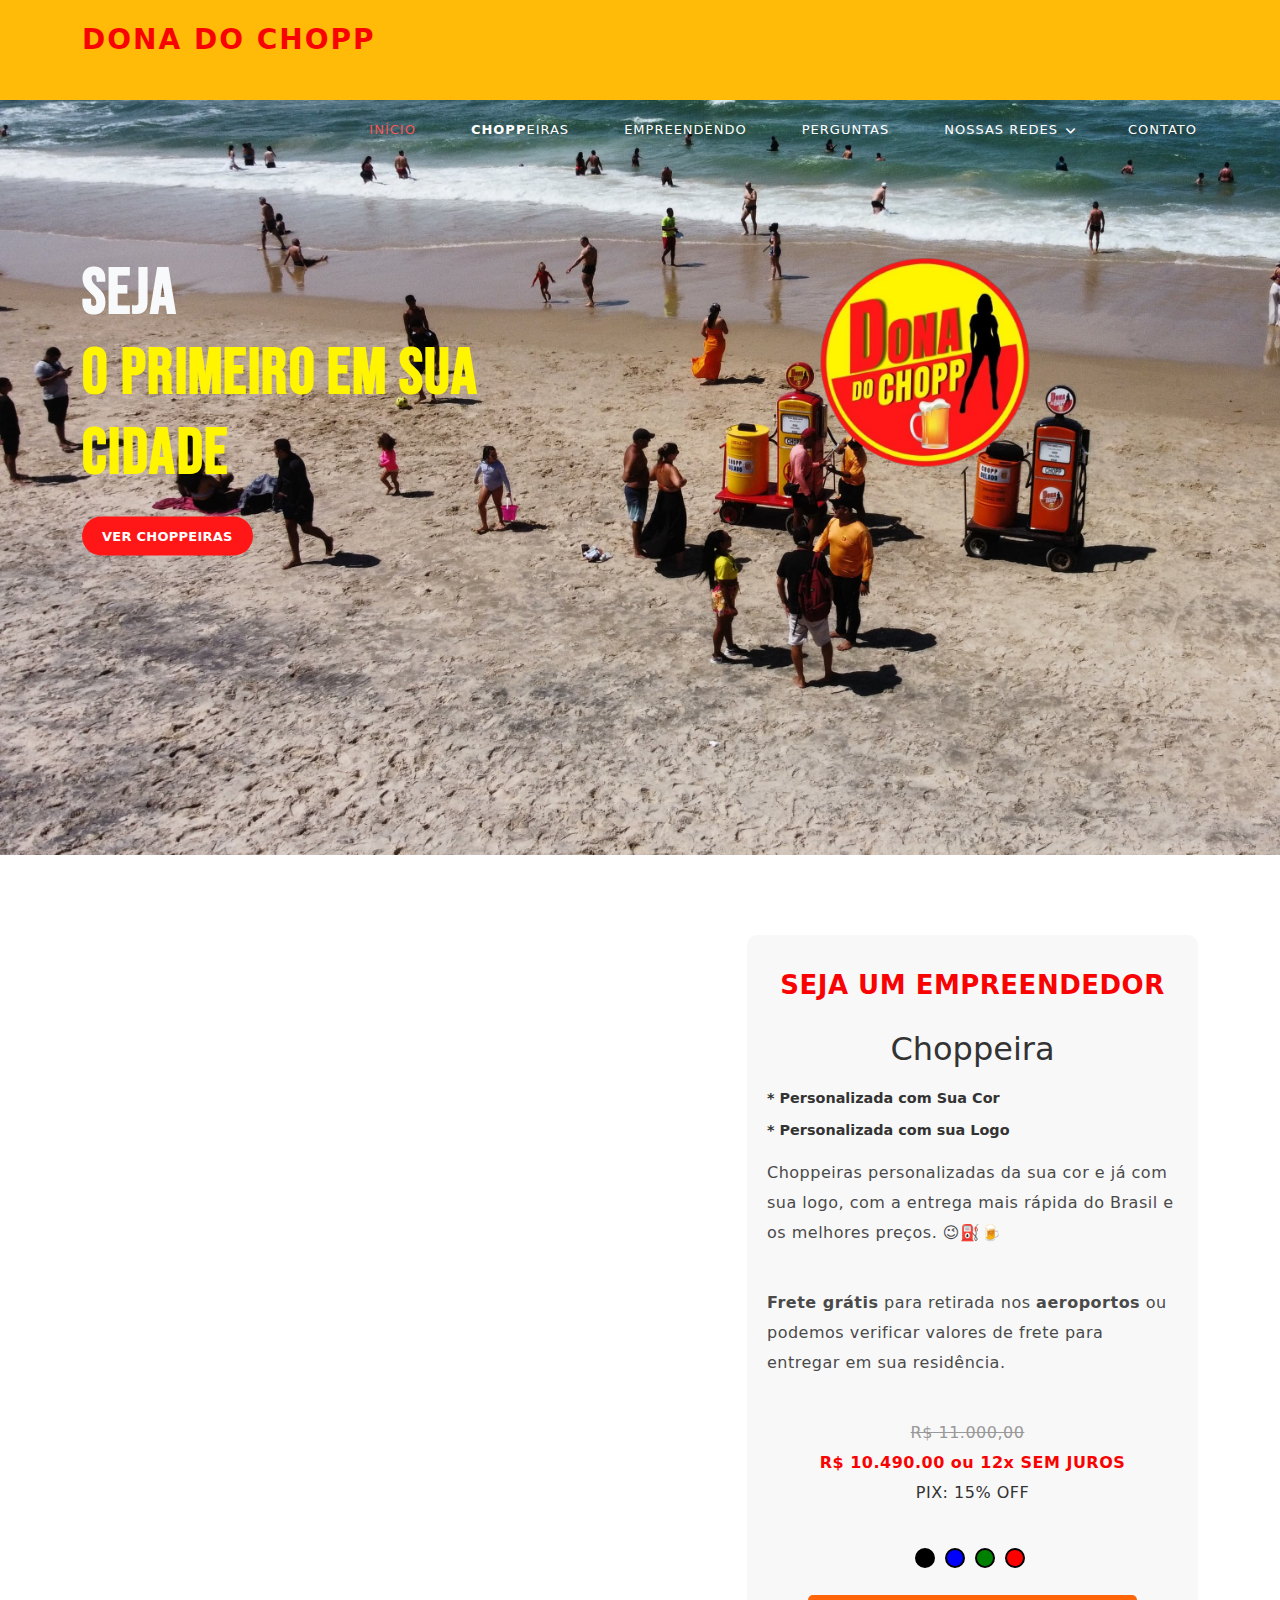
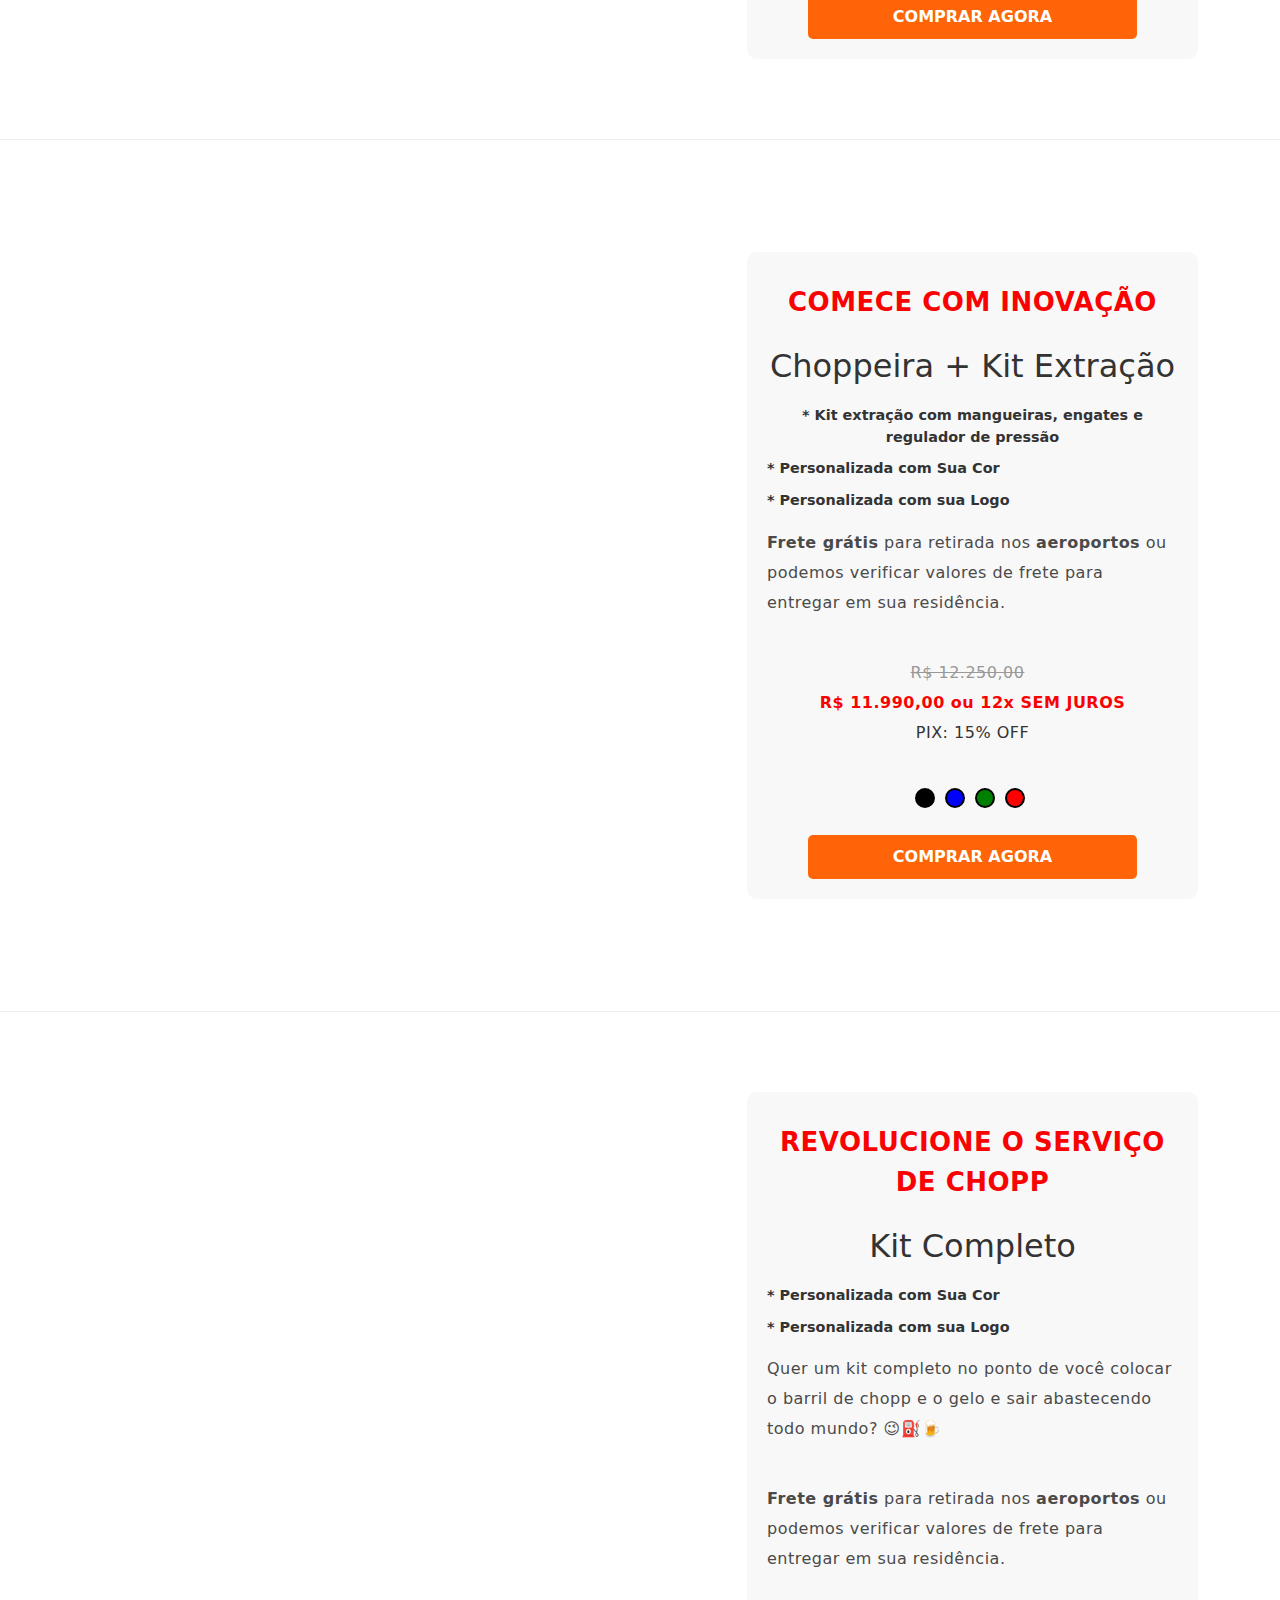
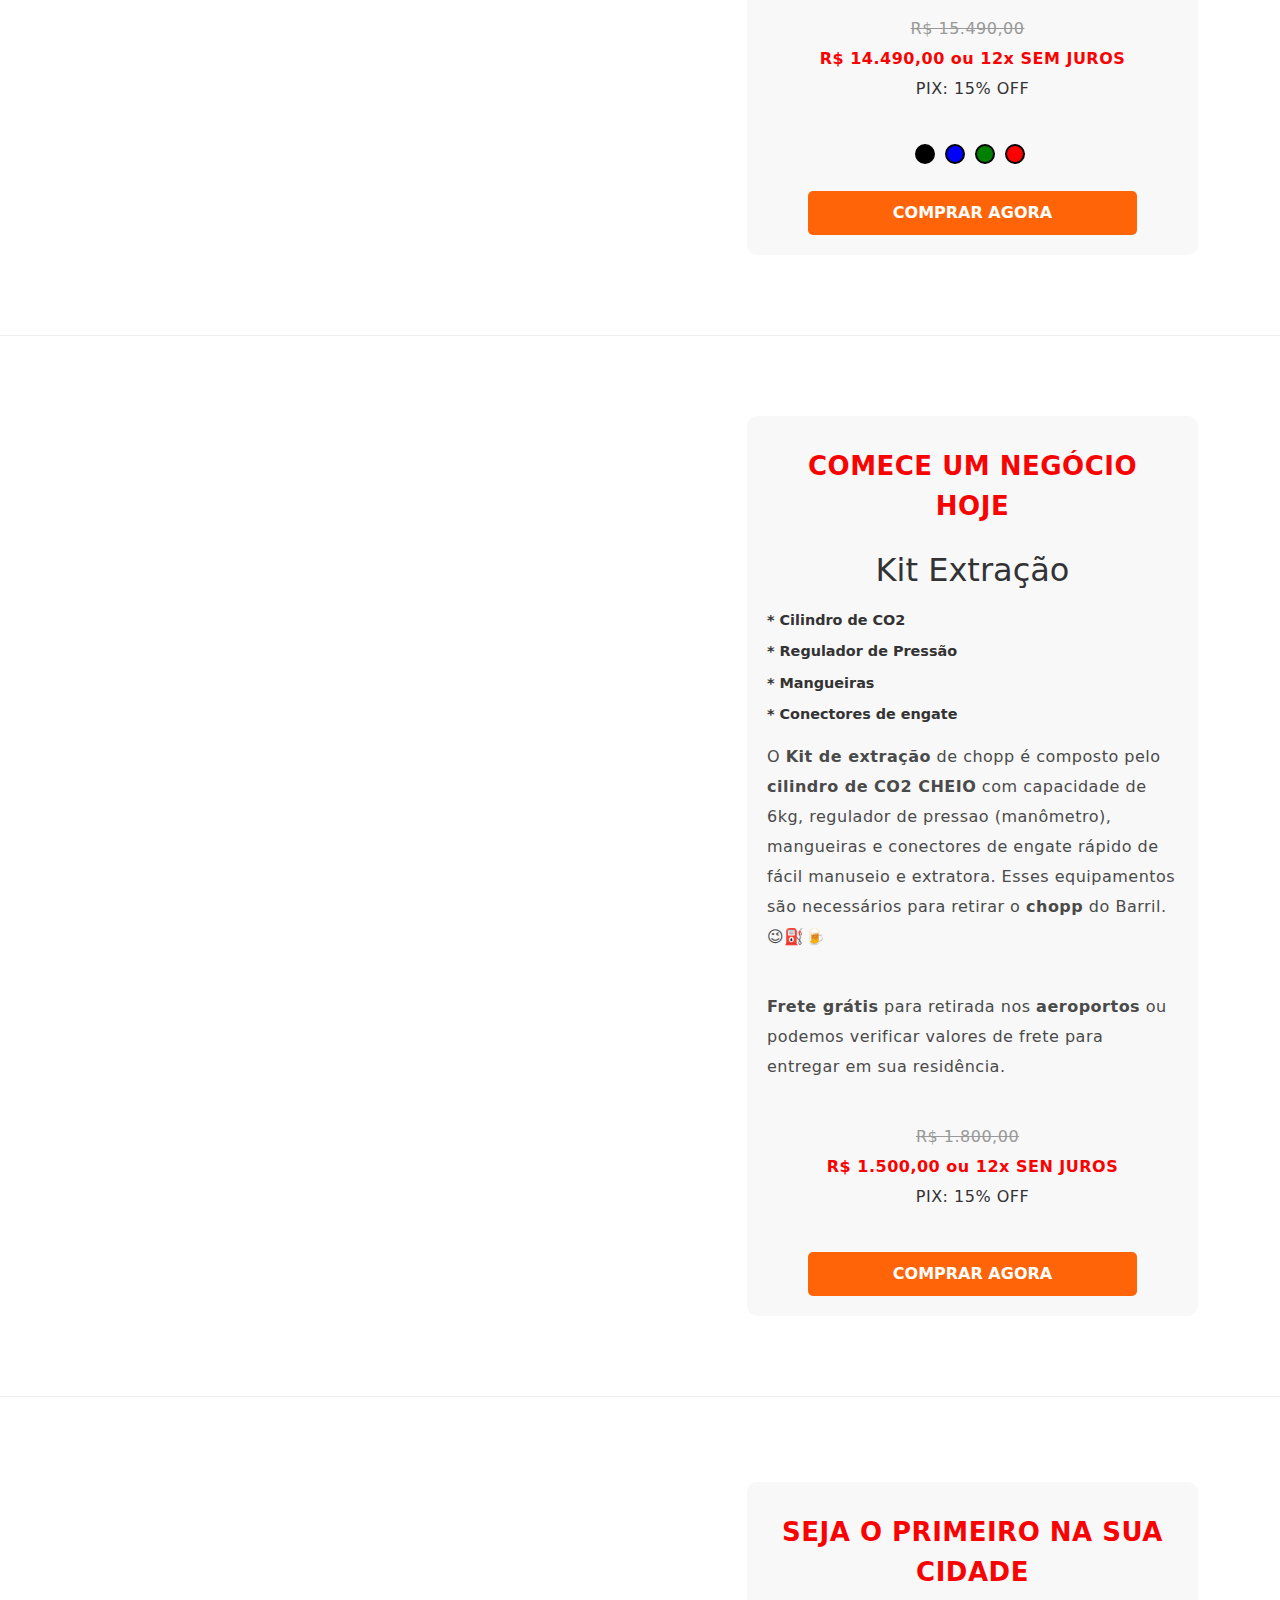
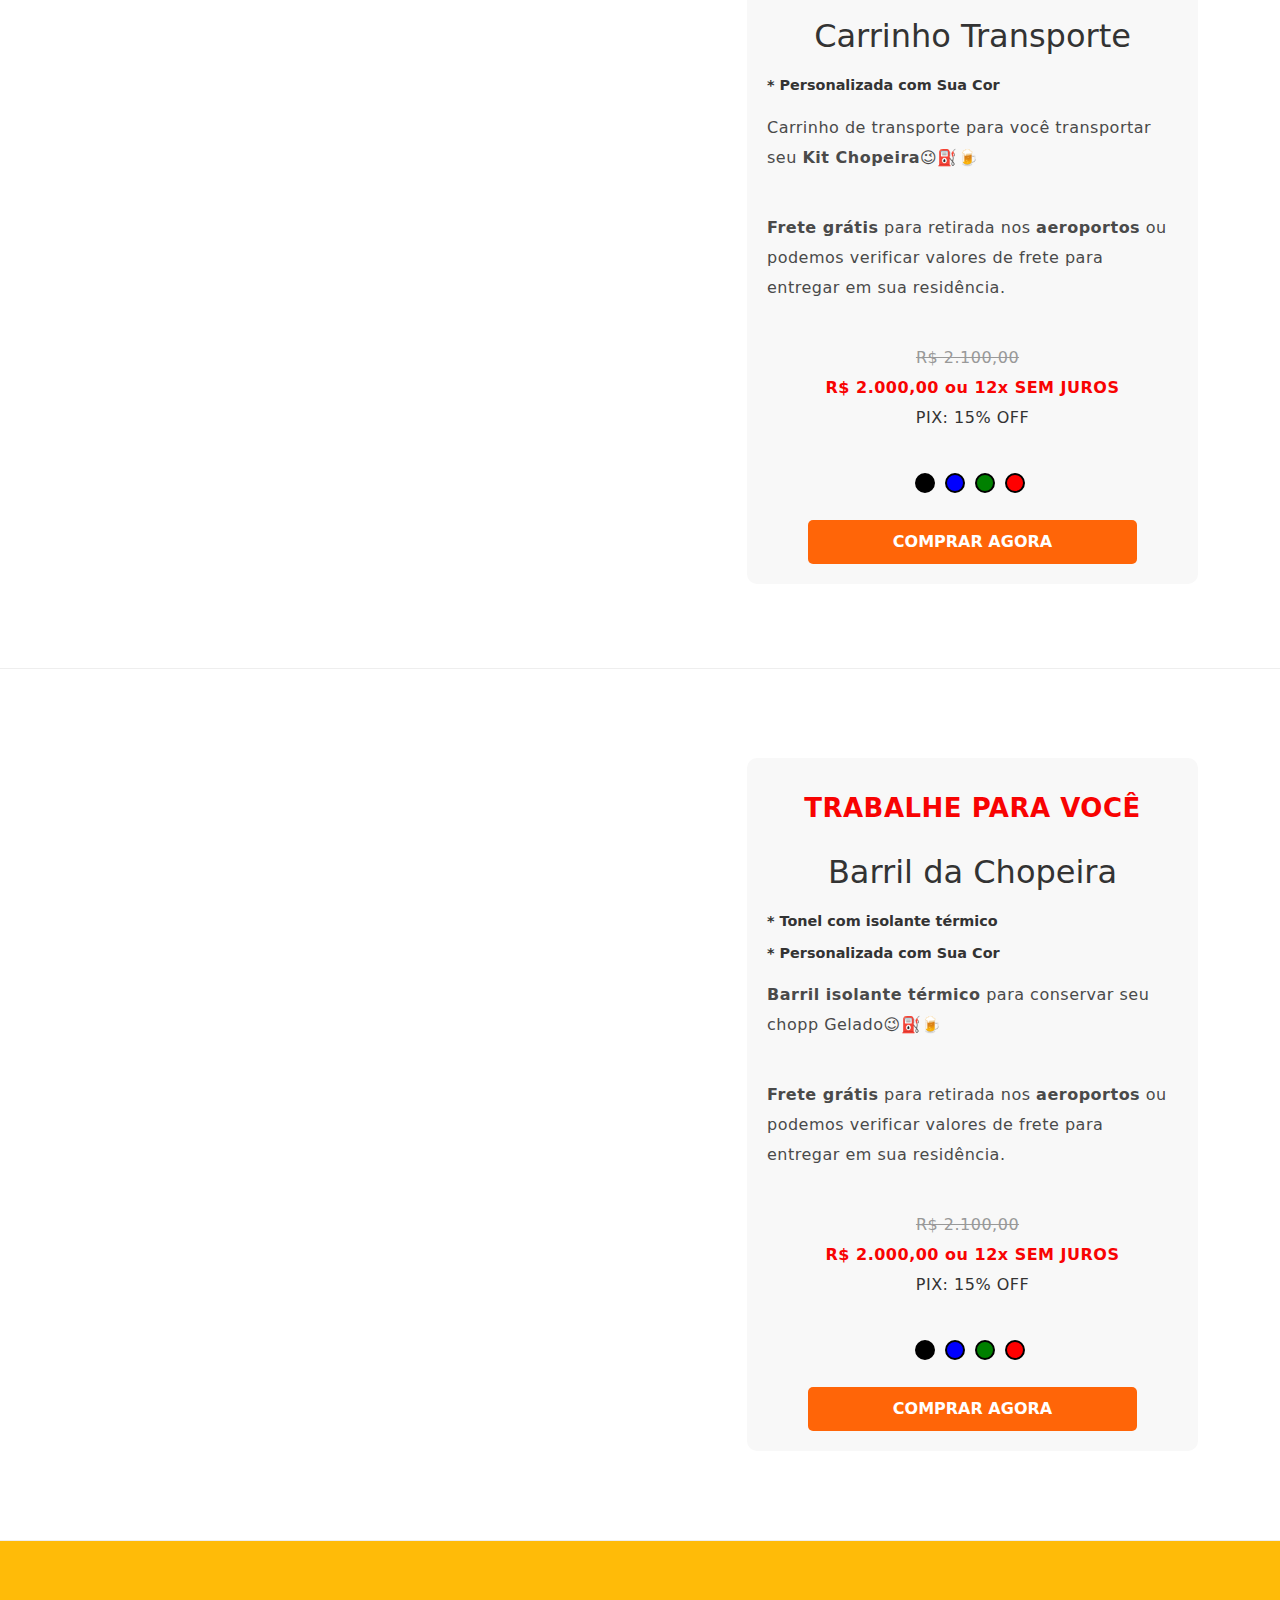
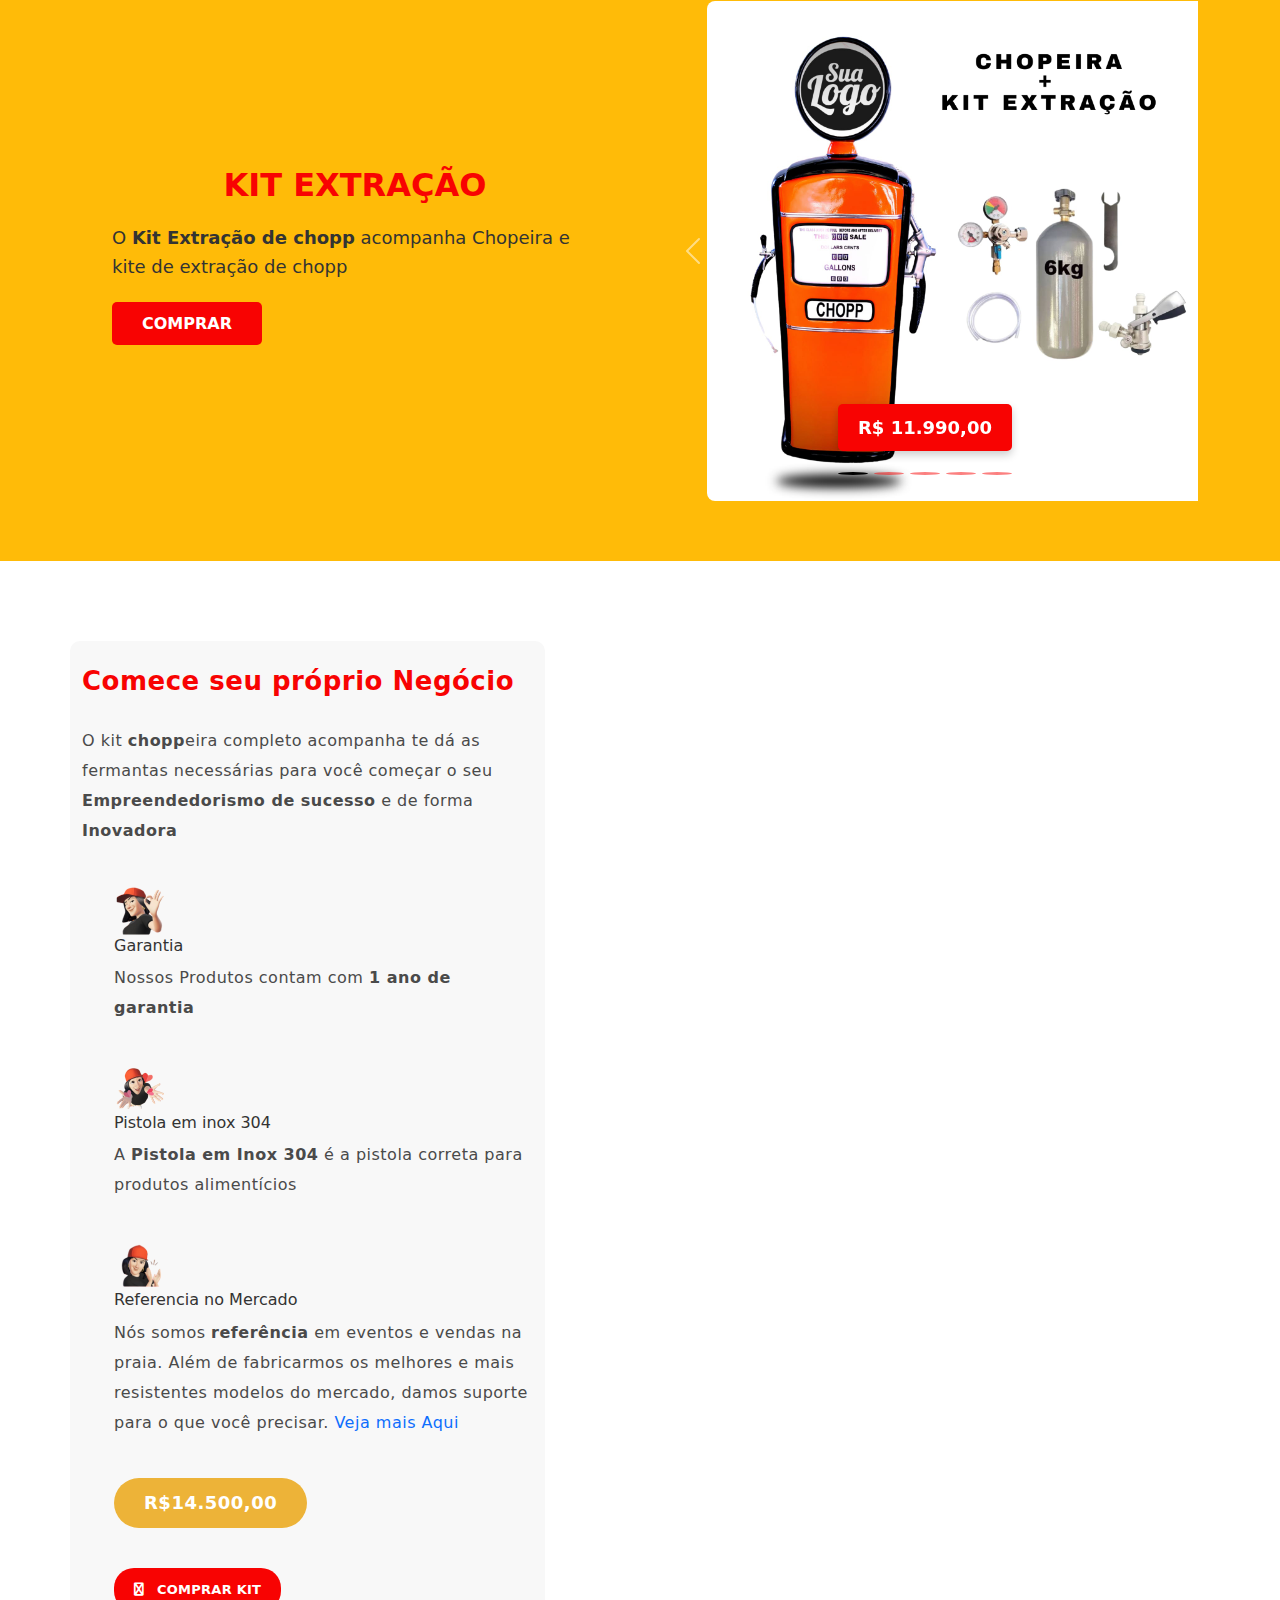
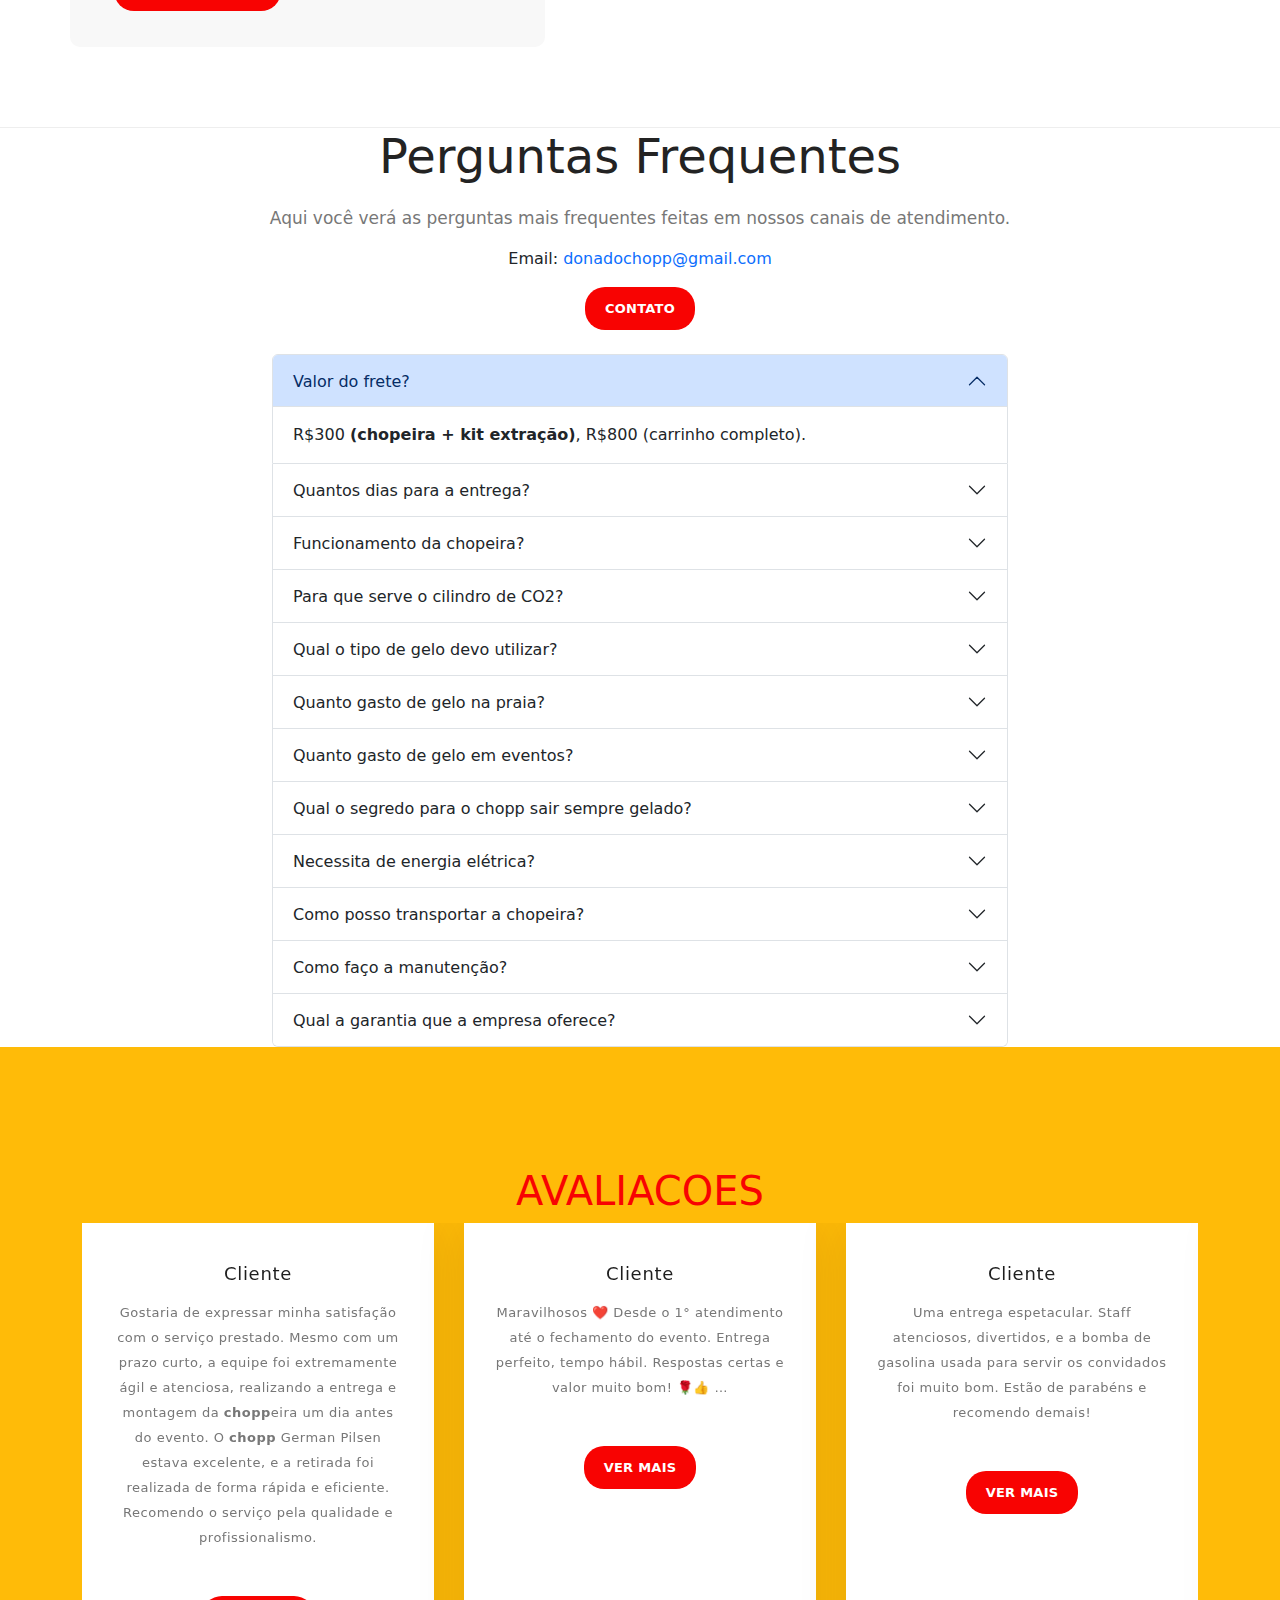
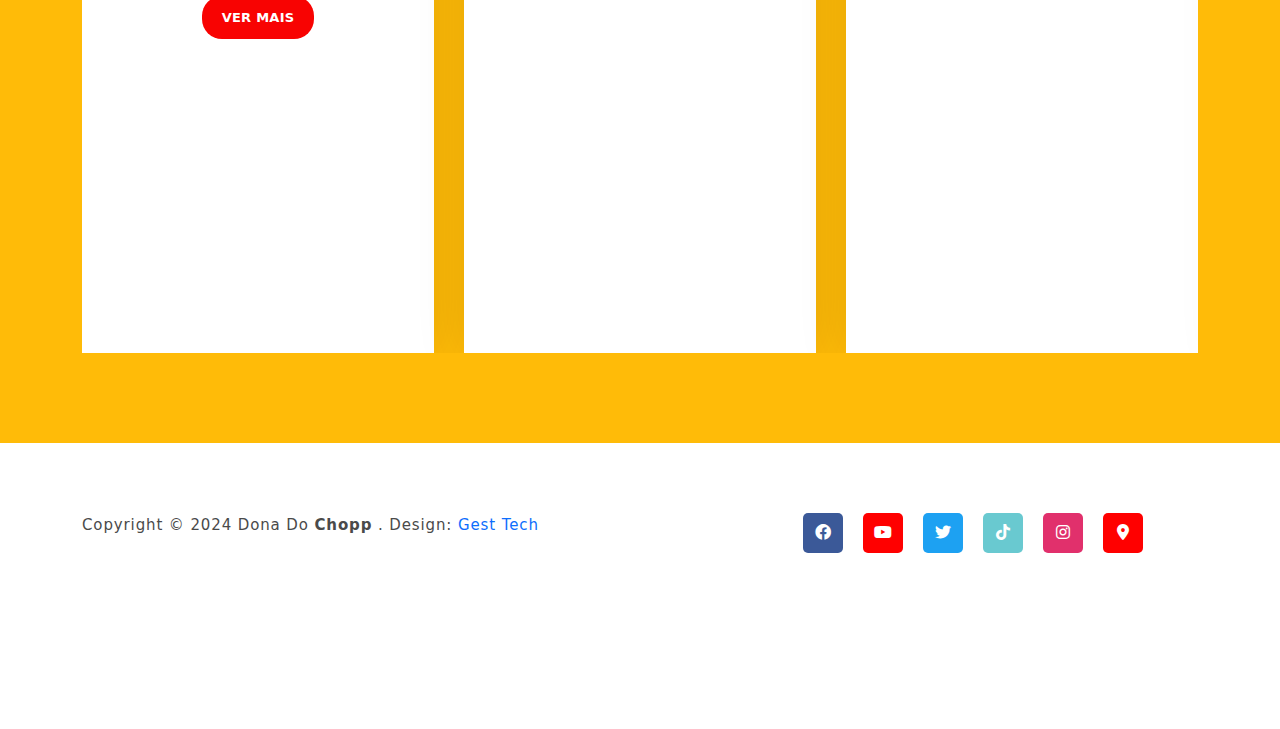
==== commit 77bc08fa: "algumas configs finais" ====
--- a/index.html
+++ b/index.html
@@ -7,6 +7,7 @@
     <meta name="description" content="Seja um empreendedor com as choppeiras da dona do chopp Kits prontos para você usar e alcançar sua indepenencia financeira em poucos passos.">
     <meta name="keywords" content="kit choppeira, choppeira, kit choppeira, kit chopeira, kit chopp, kit chop, kit extração de chopp, barril de chopp, co2 para chopeira, bomba de chop, chopeira combustivel, carrinho chopeira, comprar kit de chopeira">
     <link href="https://fonts.googleapis.com/css?family=Roboto:100,300,400,500,700,900" rel="stylesheet">
+    <link href="https://fonts.googleapis.com/css2?family=Bebas+Neue&display=swap" rel="stylesheet">
 
     <title>Dona do chopp</title>
 <!--
@@ -23,6 +24,10 @@
     <link rel="stylesheet" type="text/css" href="assets/css/owl-carousel.css">
 
     <style>
+        .bebas-font {
+    font-family: 'Bebas Neue', sans-serif;
+}
+
         nav {
     position: absolute; /* Fixa o menu sobre a imagem */
     top: 0;
@@ -143,21 +148,893 @@
     }
 }
 
-
-
+/* Container de imagem com fundo amarelo e borda */
+.image-container {
+    padding: 20px;
+    display: flex;
+    justify-content: center;
+}
+
+.product-image {
+    max-width: 100%;
+    height: auto;
+}
+
+/* Estilos para o texto e título */
+.section-title {
+    color: #F80302; /* Vermelho */
+    font-size: 1.5em;
+    font-weight: bold;
+    text-align: center;
+    margin-top: 10px;
+}
+
+h2 {
+    color: #000;
+    font-size: 1.8em;
+    font-weight: bold;
+    text-align: center;
+}
+
+/* Lista de detalhes do produto */
+.product-details {
+    list-style-type: none;
+    padding: 0;
+    margin-top: 20px;
+    font-size: 0.9em;
+    text-align: center;
+}
+
+.product-details li {
+    margin-bottom: 10px;
+    color: #333;
+}
+
+/* Informações de frete */
+.shipping-info {
+    color: #000;
+    font-weight: bold;
+    margin-top: 20px;
+    text-align: center;
+}
+
+/* Preço com desconto e preço original */
+.price {
+    margin-top: 10px;
+    font-size: 1.2em;
+    color: #333;
+    text-align: center;
+}
+
+.original-price {
+    text-decoration: line-through;
+    color: #999;
+    margin-right: 10px;
+}
+
+.discounted-price {
+    font-weight: bold;
+    color: #F80302; /* Vermelho */
+    display: block;
+}
+
+/* Opções de cor */
+.color-options {
+    margin-top: 10px;
+    text-align: center;
+}
+
+.color-circle {
+    display: inline-block;
+    width: 20px;
+    height: 20px;
+    border-radius: 50%;
+    margin-right: 5px;
+    border: 2px solid #000;
+}
+
+/* Botão de compra */
+.buy-button {
+    display: inline-block;
+    background-color: #FF6508; /* Laranja */
+    color: #FFF;
+    padding: 10px 20px;
+    border-radius: 5px;
+    text-transform: uppercase;
+    text-decoration: none;
+    font-weight: bold;
+    margin: 20px auto 0;
+    display: block;
+    width: 80%;
+    text-align: center;
+}
+
+/* Borda vermelha ao redor do cartão */
+.product-card {
+    padding: 20px;
+    background-color: #FFF;
+    border-radius: 8px;
+    margin-bottom: 30px;
+    box-shadow: 0 4px 8px rgba(0, 0, 0, 0.1);
+}
+
+/* Media Query para Layout Móvel */
+@media (max-width: 600px) {
+    .product-card {
+        border-width: 3px;
+        padding: 15px;
+        margin-bottom: 20px;
+    }
+
+    .image-container {
+        padding: 15px;
+    }
+
+    .section-title {
+        font-size: 1.2em;
+        margin-top: 10px;
+    }
+
+    h2 {
+        font-size: 1.5em;
+        margin-bottom: 10px;
+    }
+
+    .product-details li {
+        font-size: 0.9em;
+    }
+
+    .shipping-info {
+        font-size: 0.9em;
+    }
+
+    .price {
+        font-size: 1em;
+    }
+
+    .buy-button {
+        font-size: 0.9em;
+        padding: 8px 16px;
+    }
+
+    .color-options .color-circle {
+        width: 15px;
+        height: 15px;
+    }
+}
+/* Container do cartão do produto com fundo e borda */
+.product-card {
+    background-color: #F80302; /* Fundo vermelho */
+    padding: 20px;
+    border-radius: 8px;
+    margin-bottom: 30px;
+    box-shadow: 0 4px 8px rgba(0, 0, 0, 0.1);
+}
+
+/* Fundo amarelo ao redor da imagem */
+.image-container {
+    background-color: #FFBB08; /* Fundo amarelo */
+    padding: 20px;
+    display: flex;
+    justify-content: center;
+    border-radius: 8px;
+}
+
+/* Outros estilos permanecem os mesmos */
+
+/* Media Query para Layout Móvel */
+@media (max-width: 600px) {
+    .product-card {
+        padding: 15px;
+        margin-bottom: 20px;
+    }
+
+    .image-container {
+        padding: 15px;
+    }
+
+    .section-title {
+        font-size: 1.2em;
+        margin-top: 10px;
+    }
+
+    h2 {
+        font-size: 1.5em;
+        margin-bottom: 10px;
+    }
+
+    .product-details li {
+        font-size: 0.9em;
+    }
+
+    .shipping-info {
+        font-size: 0.9em;
+    }
+
+    .price {
+        font-size: 1em;
+    }
+
+    .buy-button {
+        font-size: 0.9em;
+        padding: 8px 16px;
+    }
+
+    .color-options .color-circle {
+        width: 15px;
+        height: 15px;
+    }
+}
+/* Fundo e borda do cartão de produto */
+.product-card {
+    background-color: #F80302; /* Fundo vermelho */
+    padding: 20px;
+    border-radius: 8px;
+    margin-bottom: 30px;
+    box-shadow: 0 4px 8px rgba(0, 0, 0, 0.1);
+}
+
+/* Fundo amarelo ao redor da imagem */
+.image-container {
+    padding: 20px;
+    border-radius: 8px;
+    display: flex;
+    justify-content: center;
+}
+
+/* Estilos para o título e texto */
+.section-title {
+    color: #000;
+    font-size: 1.5em;
+    font-weight: bold;
+    text-align: center;
+    margin-top: 10px;
+}
+
+h2 {
+    color: #000;
+    font-size: 1.8em;
+    font-weight: bold;
+    text-align: center;
+}
+
+.product-details {
+    list-style-type: none;
+    padding: 0;
+    margin-top: 20px;
+    font-size: 0.9em;
+    text-align: center;
+}
+
+.product-details li {
+    margin-bottom: 10px;
+    color: #333;
+}
+
+/* Informações de frete */
+.shipping-info {
+    color: #000;
+    font-weight: bold;
+    margin-top: 20px;
+    text-align: center;
+}
+
+/* Preços com desconto e preço original */
+.price {
+    margin-top: 10px;
+    font-size: 1.2em;
+    color: #333;
+    text-align: center;
+}
+
+.original-price {
+    text-decoration: line-through;
+    color: #999;
+    margin-right: 10px;
+}
+
+.discounted-price {
+    font-weight: bold;
+    color: #F80302; /* Vermelho */
+    display: block;
+}
+
+/* Opções de cor */
+.color-options {
+    margin-top: 10px;
+    text-align: center;
+}
+
+.color-circle {
+    display: inline-block;
+    width: 20px;
+    height: 20px;
+    border-radius: 50%;
+    margin-right: 5px;
+    border: 2px solid #000;
+}
+
+/* Botão de compra */
+.buy-button {
+    display: inline-block;
+    background-color: #FF6508; /* Laranja */
+    color: #FFF;
+    padding: 10px 20px;
+    border-radius: 5px;
+    text-transform: uppercase;
+    text-decoration: none;
+    font-weight: bold;
+    margin: 20px auto 0;
+    display: block;
+    width: 80%;
+    text-align: center;
+}
+
+/* Media Query para Layout Móvel */
+@media (max-width: 600px) {
+    .product-card {
+        padding: 15px;
+        margin-bottom: 20px;
+    }
+
+    .image-container {
+        padding: 15px;
+    }
+
+    .section-title {
+        font-size: 1.2em;
+        margin-top: 10px;
+    }
+
+    h2 {
+        font-size: 1.5em;
+        margin-bottom: 10px;
+    }
+
+    .product-details li {
+        font-size: 0.9em;
+    }
+
+    .shipping-info {
+        font-size: 0.9em;
+    }
+
+    .price {
+        font-size: 1em;
+    }
+
+    .buy-button {
+        font-size: 0.9em;
+        padding: 8px 16px;
+    }
+
+    .color-options .color-circle {
+        width: 15px;
+        height: 15px;
+    }
+}
+
+/*  ################################################################################################ */
+
+nav {
+    position: absolute; /* Fixa o menu sobre a imagem */
+    top: 0;
+    width: 100%;
+    background-color: rgba(0, 0, 0, 0.7); /* Fundo semitransparente para o menu */
+    z-index: 10; /* Garante que o menu fique acima da imagem */
+}
+
+nav ul {
+    list-style: none;
+    margin: 0;
+    padding: 10px;
+    text-align: center;
+}
+
+nav ul li {
+    display: inline-block;
+    margin-right: 15px;
+}
+
+nav ul li a {
+    color: white;
+    text-decoration: none;
+    font-size: 18px;
+}
+
+.background-image {
+    width: 100%;
+    height: auto;
+    display: block;
+    position: relative; /* Posição padrão para a imagem */
+    z-index: 1; /* Mantém a imagem atrás do menu */
+}
+       body {
+            background-color: #ffffff; /* Fundo claro */
+            color: #333333; /* Texto em um tom escuro */
+            font-family: 'Montserrat', sans-serif; /* Fonte moderna */
+        }
+
+        .header-area {
+            background-color:#FFBB08;; /* Fundo do cabeçalho em vermelho */
+        }
+
+        .nav a {
+            color: #ffffff; /* Texto do menu em branco */
+        }
+
+        .main-button-slider {
+            background-color: #F9E79F; /* Botão em amarelo suave */
+            color: #FF1717; /* Texto do botão em vermelho */
+            border-radius: 30px; /* Bordas arredondadas */
+        }
+
+        .main-button-slider:hover {
+            background-color: #e67e22; /* Cor do botão ao passar o mouse */
+        }
+
+        .footer {
+            background-color: #000000; /* Rodapé em preto */
+            color: #F9E79F; /* Texto do rodapé em amarelo */
+        }
+
+        .right-text {
+        padding: 20px;
+        background-color: #f8f8f8; /* Cor de fundo da div */
+        border-radius: 10px;
+        }
+
+        .main-button {
+        display: inline-block;
+        background-color: #28a745; /* Cor de fundo do botão */
+        color: #fff; /* Cor do texto */
+        padding: 10px 20px; /* Tamanho do botão (altura e largura) */
+        border-radius: 30px; /* Torna o botão oval */
+        text-align: center;
+        text-decoration: none;
+        font-size: 16px;
+        font-weight: bold;
+        transition: background-color 0.3s ease;
+        }
+
+        .main-button:hover {
+        background-color: #218838; /* Cor ao passar o mouse */
+        }
+
+        .main-button i {
+        margin-right: 8px; /* Espaço entre o ícone e o texto */
+        }
+
+        /* Estilo do botão com preço */
+        .price-button {
+        display: inline-block;
+        background-color: #edb338; /* Cor de fundo do botão de preço */
+        color: #fff; /* Cor do texto */
+        padding: 10px 30px; /* Tamanho do botão */
+        border-radius: 30px; /* Torna o botão oval */
+        text-align: center;
+        text-decoration: none;
+        font-size: 18px;
+        font-weight: bold;
+        transition: background-color 0.3s ease;
+        }
+
+        .price-button:hover {
+        background-color:  #edb338; /* Cor ao passar o mouse */
+        color: white;
+        }
+        /* Estilos do carrossel */
+.carousel-inner img {
+    max-height: 500px; /* Limite a altura do carrossel */
+    object-fit: cover; /* Ajusta as imagens para cobrir a área sem distorção */
+}
+
+/* Responsividade para telas menores */
+@media (max-width: 768px) {
+    .carousel-inner img {
+        max-height: 300px; /* Ajuste para telas menores */
+    }
+    .carousel-item{
+        margin-left: 6%;
+    }
+    .price-tag{
+        margin-left: -4%;
+    }
+}
+
+/* Container de imagem com fundo amarelo e borda */
+.image-container {
+    padding: 20px;
+    display: flex;
+    justify-content: center;
+}
+
+.product-image {
+    max-width: 100%;
+    height: auto;
+}
+
+/* Estilos para o texto e título */
+.section-title {
+    color: #F80302; /* Vermelho */
+    font-size: 1.5em;
+    font-weight: bold;
+    text-align: center;
+    margin-top: 10px;
+}
+
+h2 {
+    color: #000;
+    font-size: 1.8em;
+    font-weight: bold;
+    text-align: center;
+}
+
+/* Lista de detalhes do produto */
+.product-details {
+    list-style-type: none;
+    padding: 0;
+    margin-top: 20px;
+    font-size: 0.9em;
+    text-align: center;
+}
+
+.product-details li {
+    margin-bottom: 10px;
+    color: #333;
+}
+
+/* Informações de frete */
+.shipping-info {
+    color: #000;
+    font-weight: bold;
+    margin-top: 20px;
+    text-align: center;
+}
+
+/* Preço com desconto e preço original */
+.price {
+    margin-top: 10px;
+    font-size: 1.2em;
+    color: #333;
+    text-align: center;
+}
+
+.original-price {
+    text-decoration: line-through;
+    color: #999;
+    margin-right: 10px;
+}
+
+.discounted-price {
+    font-weight: bold;
+    color: #F80302; /* Vermelho */
+    display: block;
+}
+
+/* Opções de cor */
+.color-options {
+    margin-top: 10px;
+    text-align: center;
+}
+
+.color-circle {
+    display: inline-block;
+    width: 20px;
+    height: 20px;
+    border-radius: 50%;
+    margin-right: 5px;
+    border: 2px solid #000;
+}
+
+/* Botão de compra */
+.buy-button {
+    display: inline-block;
+    background-color: #FF6508; /* Laranja */
+    color: #FFF;
+    padding: 10px 20px;
+    border-radius: 5px;
+    text-transform: uppercase;
+    text-decoration: none;
+    font-weight: bold;
+    margin: 20px auto 0;
+    display: block;
+    width: 80%;
+    text-align: center;
+}
+
+/* Borda vermelha ao redor do cartão */
+.product-card {
+    padding: 20px;
+    background-color: #FFF;
+    border-radius: 8px;
+    margin-bottom: 30px;
+    box-shadow: 0 4px 8px rgba(0, 0, 0, 0.1);
+}
+
+/* Media Query para Layout Móvel */
+@media (max-width: 600px) {
+    .product-card {
+        border-width: 3px;
+        padding: 15px;
+        margin-bottom: 20px;
+    }
+
+    .image-container {
+        padding: 15px;
+    }
+
+    .section-title {
+        font-size: 1.2em;
+        margin-top: 10px;
+    }
+
+    h2 {
+        font-size: 1.5em;
+        margin-bottom: 10px;
+    }
+
+    .product-details li {
+        font-size: 0.9em;
+    }
+
+    .shipping-info {
+        font-size: 0.9em;
+    }
+
+    .price {
+        font-size: 1em;
+    }
+
+    .buy-button {
+        font-size: 0.9em;
+        padding: 8px 16px;
+    }
+
+    .color-options .color-circle {
+        width: 15px;
+        height: 15px;
+    }
+}
+/* Container do cartão do produto com fundo e borda */
+.product-card {
+    padding: 20px;
+    border-radius: 8px;
+    margin-bottom: 30px;
+    box-shadow: 0 4px 8px rgba(0, 0, 0, 0.1);
+}
+
+/* Fundo amarelo ao redor da imagem */
+.image-container {
+    padding: 20px;
+    display: flex;
+    justify-content: center;
+    border-radius: 8px;
+}
+
+/* Outros estilos permanecem os mesmos */
+
+/* Media Query para Layout Móvel */
+@media (max-width: 600px) {
+    .product-card {
+        padding: 15px;
+        margin-bottom: 20px;
+    }
+
+    .image-container {
+        padding: 15px;
+    }
+
+    .section-title {
+        font-size: 1.2em;
+        margin-top: 10px;
+    }
+
+    h2 {
+        font-size: 1.5em;
+        margin-bottom: 10px;
+    }
+
+    .product-details li {
+        font-size: 0.9em;
+    }
+
+    .shipping-info {
+        font-size: 0.9em;
+    }
+
+    .price {
+        font-size: 1em;
+    }
+
+    .buy-button {
+        font-size: 0.9em;
+        padding: 8px 16px;
+    }
+
+    .color-options .color-circle {
+        width: 15px;
+        height: 15px;
+    }
+}
+/* Fundo e borda do cartão de produto */
+.product-card {
+    padding: 20px;
+    border-radius: 8px;
+    margin-bottom: 30px;
+    box-shadow: 0 4px 8px rgba(0, 0, 0, 0.1);
+}
+
+/* Fundo amarelo ao redor da imagem */
+.image-container {
+    background-color: #FFBB08; /* Fundo amarelo */
+    padding: 20px;
+    border-radius: 8px;
+    display: flex;
+    justify-content: center;
+}
+
+/* Estilos para o título e texto */
+.section-title {
+    color: #000;
+    font-size: 1.5em;
+    font-weight: bold;
+    text-align: center;
+    margin-top: 10px;
+}
+
+h2 {
+    color: #000;
+    font-size: 1.8em;
+    font-weight: bold;
+    text-align: center;
+}
+
+.product-details {
+    list-style-type: none;
+    padding: 0;
+    margin-top: 20px;
+    font-size: 0.9em;
+    text-align: center;
+}
+
+.product-details li {
+    margin-bottom: 10px;
+    color: #333;
+}
+
+/* Informações de frete */
+.shipping-info {
+    color: #000;
+    font-weight: bold;
+    margin-top: 20px;
+    text-align: center;
+}
+
+/* Preços com desconto e preço original */
+.price {
+    margin-top: 10px;
+    font-size: 1.2em;
+    color: #333;
+    text-align: center;
+}
+
+.original-price {
+    text-decoration: line-through;
+    color: #999;
+    margin-right: 10px;
+}
+
+.discounted-price {
+    font-weight: bold;
+    color: #F80302; /* Vermelho */
+    display: block;
+}
+
+/* Opções de cor */
+.color-options {
+    margin-top: 10px;
+    text-align: center;
+}
+
+.color-circle {
+    display: inline-block;
+    width: 20px;
+    height: 20px;
+    border-radius: 50%;
+    margin-right: 5px;
+    border: 2px solid #000;
+}
+
+/* Botão de compra */
+.buy-button {
+    display: inline-block;
+    background-color: #FF6508; /* Laranja */
+    color: #FFF;
+    padding: 10px 20px;
+    border-radius: 5px;
+    text-transform: uppercase;
+    text-decoration: none;
+    font-weight: bold;
+    margin: 20px auto 0;
+    display: block;
+    width: 80%;
+    text-align: center;
+}
+
+/* Media Query para Layout Móvel */
+@media (max-width: 600px) {
+    #about{
+        display: none;
+    }
+    .product-card {
+        padding: 15px;
+        margin-bottom: 20px;
+    }
+
+    .image-container {
+        padding: 15px;
+    }
+
+    .section-title {
+        font-size: 1.2em;
+        margin-top: 10px;
+    }
+
+    h2 {
+        font-size: 1.5em;
+        margin-bottom: 10px;
+    }
+
+    .product-details li {
+        font-size: 0.9em;
+    }
+
+    .shipping-info {
+        font-size: 0.9em;
+    }
+
+    .price {
+        font-size: 1em;
+    }
+
+    .buy-button {
+        font-size: 0.9em;
+        padding: 8px 16px;
+    }
+
+    .color-options .color-circle {
+        width: 15px;
+        height: 15px;
+    }
+    
+    #fundo {
+        background-color: #F80302; /* Fundo vermelho */
+        padding: 80px 0; /* 20px apenas no topo e no fundo, 0 nos lados */
+        position: relative;
+        overflow: hidden;
+        color: white; /* Cor do texto dentro do container */
+        clip-path: polygon(0% 0%, 100% 2%, 100% 98%, 0% 100%);
+    }   
+}
+@media (min-width: 700px) {
+    #about1 {
+        display:none;
+    }
+}
     </style>
     </head>
     
     <body>
     
     <!-- ***** Preloader Start ***** -->
-    <div id="preloader">
+    <!-- <div id="preloader">
         <div class="jumper">
             <div></div>
             <div></div>
             <div></div>
         </div>
-    </div>  
+    </div>   -->
     <!-- ***** Preloader End ***** -->
     
     
@@ -205,9 +1082,9 @@
             <div class="container">
                 <div class="row">
                     <div class="left-text col-lg-6 col-md-6 col-sm-12 col-xs-12 title-page" data-scroll-reveal="enter left move 30px over 0.6s after 0.4s" >
-                        <h1 class="text-light"><strong>Seja</strong><br><strong  style="color:#FFF500">O Primeiro em sua Cidade</strong></h1>
+                        <h1 class="text-light bebas-font"><strong>Seja</strong><br><strong style="color:#FFF500">O Primeiro em sua Cidade</strong></h1>
                         <!-- <p class="text-dark">Alcance sua independecia financeira trabalhando para você mesmo em eventos, festas, confraternizações ou até mesmo em locais publicos como Praias.</p> -->
-                        <a href="#about" class="main-button-slider" style="background-color: #FF1717;">Ver <strong>chopp</strong>eiras</a>
+                        <a href="#produtos" class="main-button-slider" style="background-color: #FF1717;"> <strong>Ver choppeiras</strong></a>
                     </div>
                     <div id="logo-dona" class="col-lg-6 col-md-6 col-sm-12 col-xs-12" data-scroll-reveal="enter right move 30px over 0.6s after 0.4s">
                         <img src="assets/images/logo.jpeg" class="rounded img-fluid d-block mx-auto " alt="First Vector Graphic" style="width: 40%;">
@@ -229,40 +1106,443 @@
     <link href="https://cdn.jsdelivr.net/npm/bootstrap@5.3.0-alpha1/dist/css/bootstrap.min.css" rel="stylesheet">
     <script src="https://cdn.jsdelivr.net/npm/bootstrap@5.3.0-alpha1/dist/js/bootstrap.bundle.min.js"></script>
     
-    <!-- ***** Features Big Item Start ***** -->
+<!-- MOBILE -->
+ <div id="produtos">
+    <section class="section" id="about1">
+        <div class="container" id="fundo">
+            <div class="product-card" style="background-color: white; width: 80%; margin-left: 10%;">
+                <div class="image-container">
+                    <img src="assets/images/teste.png" class="product-image" alt="Chopp Bomba">
+                </div>
+                <h5 class="section-title" style="color:#F80302">SEJA UM EMPREENDEDOR</h5>
+                <h5 class="section-title">Chopeiras</h5>
+                <ul class="product-details">
+                    <li>Personalize com sua logo</li>
+                    <li>Personalize a cor da Chopeira</li>
+                </ul>
+                <p class=""> Choppeiras personalizadas da sua cor e já com sua logo, com a entrega mais rápida do Brasil e os melhores preços. 😉⛽🍺</p>
+
+                <p class="">
+                    <strong>Frete grátis</strong> para retirada nos <strong>aeroportos</strong> ou podemos verificar valores de frete para entregar em sua residência.
+                </p>
+                <p class="price">
+                    <span class="discounted-price">R$ 10.490,00 ou 12x SEM JUROS</span>
+                    <span class="pix-discount">PIX: 15% OFF</span>
+                </p>
+                <div class="color-options">
+                    <span class="color-circle" style="background-color: black;"></span>
+                    <span class="color-circle" style="background-color: blue;"></span>
+                    <span class="color-circle" style="background-color: green;"></span>
+                    <span class="color-circle" style="background-color: red;"></span>
+                </div>
+                <a href="#" class="buy-button">comprar agora</a>
+            </div>
+            <div class="product-card" style="background-color: white; width: 80%; margin-left: 10%;">
+                <div class="image-container">
+                    <img src="assets/images/chopeira+kitextra.png" class="product-image" alt="Chopp Bomba">
+                </div>
+                <h5 class="section-title" style="color:#F80302">COMECE COM INOVAÇÃO</h5>
+
+                <h5 class="section-title">Choppeira + Kit Extração
+                </h5>
+                <ul class="product-details">
+                    <li>Kit extração com mangueiras, engates e regulador de pressão</li>
+                    <li>Personalizada com Sua Cor</li>
+                    <li>Personalizada com sua Logo</li>
+                </ul>
+                <p class="">
+                    <strong>Frete grátis</strong> para retirada nos <strong>aeroportos</strong> ou podemos verificar valores de frete para entregar em sua residência.
+                </p>
+                <p class="price">
+                    <span class="discounted-price">R$ 10.490,00 ou 12x SEM JUROS</span>
+                    <span class="pix-discount">PIX: 15% OFF</span>
+                </p>
+                <div class="color-options">
+                    <span class="color-circle" style="background-color: black;"></span>
+                    <span class="color-circle" style="background-color: blue;"></span>
+                    <span class="color-circle" style="background-color: green;"></span>
+                    <span class="color-circle" style="background-color: red;"></span>
+                </div>
+                <a href="#" class="buy-button">comprar agora</a>
+            </div>
+            
+        </div>
+
+        <div class="container" id="fundo">
+            <div class="product-card" style="background-color: white; width: 80%; margin-left: 10%;">
+                <div class="image-container">
+                    <img src="assets/images/fullcombo.png" class="product-image" alt="Chopp Bomba">
+                </div>
+                <h5 class="section-title" style="color: #F80302;">REVOLUCIONE O SERVIÇO DE CHOPP
+                </h5>
+                <h5 class="section-title">Kit Completo</h5>
+                <ul class="product-details">
+                    <li>Personalizada com Sua Cor</li>
+                    <li>Personalizada com sua Logo
+                    </li>
+                </ul>
+                <p class=""> Kit Completo Choppeira + kit Extração + Barril térmico + Carrinho de transporte. Apenas pegar, e começar a vender. 😉⛽🍺</p>
+
+                <p class="">
+                    <strong>Frete grátis</strong> para retirada nos <strong>aeroportos</strong> ou podemos verificar valores de frete para entregar em sua residência.
+                </p>
+                <p class="price">
+                    <span class="original-price">R$ 15.490,00</span>
+                    <span class="discounted-price">R$ 14.490,00 ou 12x SEM JUROS</span>
+                    <span class="pix-discount">PIX: 15% OFF</span>
+                </p>
+                <div class="color-options">
+                    <span class="color-circle" style="background-color: black;"></span>
+                    <span class="color-circle" style="background-color: blue;"></span>
+                    <span class="color-circle" style="background-color: green;"></span>
+                    <span class="color-circle" style="background-color: red;"></span>
+                </div>
+                <a href="#" class="buy-button">comprar agora</a>
+            </div>
+            <div class="product-card" style="background-color: white; width: 80%; margin-left: 10%;">
+                <div class="image-container">
+                    <img src="assets/images/kitextracao.png" class="product-image" alt="Chopp Bomba">
+                </div>
+                <h5 class="section-title" style="color: #F80302;">Comece um Negócio Hoje</h5>
+
+                <h5 class="section-title">Kit Extração</h5>
+                <ul class="product-details">
+                    <li><strong>* Cilindro de CO2</strong></li>
+                            <li><strong>* Regulador de Pressão</strong></li>
+                            <li><strong>* Mangueiras</strong></li>
+                            <li><strong>* Conectores de engate</strong></li>
+                </ul>
+                <p class=""> O Kit de extração de chopp é composto pelo cilindro de CO2 CHEIO com capacidade de 6kg, regulador de pressao (manômetro), mangueiras e conectores de engate rápido de fácil manuseio e extratora. Esses equipamentos são necessários para retirar o chopp do Barril. 😉⛽🍺</p>
+                <p class="">
+                    <strong>Frete grátis</strong> para retirada nos <strong>aeroportos</strong> ou podemos verificar valores de frete para entregar em sua residência.
+                </p>
+                <p class="price">
+                    <span class="original-price">R$ 1.800,00</span>
+                    <span class="discounted-price">R$ 1.500,00 ou 12x SEN JUROS</span>
+                    <span class="pix-discount">PIX: 15% OFF</span>
+
+                </p>
+                <div class="color-options">
+                    <span class="color-circle" style="background-color: black;"></span>
+                    <span class="color-circle" style="background-color: blue;"></span>
+                    <span class="color-circle" style="background-color: green;"></span>
+                    <span class="color-circle" style="background-color: red;"></span>
+                </div>
+                <a href="#" class="buy-button">comprar agora</a>
+            </div>
+            
+        </div>
+
+
+        <div class="container" id="fundo">
+            <div class="product-card" style="background-color: white; width: 80%; margin-left: 10%;">
+                <div class="image-container">
+                    <img src="assets/images/carrinhofundotrans.png" class="product-image" alt="Chopp Bomba">
+                </div>
+                        <h5 class="section-title" style="color: #F80302;">SEJA O PRIMEIRO NA SUA CIDADE</h5>
+                        <h5 class="section-title">Carrinho Transporte</h5>
+
+                        <ul class="product-details">
+                            <li><strong>* Personalizada com Sua Cor</strong></li>
+                        </ul>
+                        <p class=""> Carrinho de transporte para você transportar seu <strong>Kit Chopeira</strong>😉⛽🍺</p>
+
+                        <p class="">
+                            <strong>Frete grátis</strong> para retirada nos <strong>aeroportos</strong> ou podemos verificar valores de frete para entregar em sua residência.
+                        </p>
+                        <p class="price">
+                            <span class="original-price">R$ 2.100,00</span>
+                            <span class="discounted-price">R$ 2.000,00 ou 12x SEM JUROS</span>
+                            <span class="pix-discount">PIX: 15% OFF</span>
+
+                        </p>
+                <div class="color-options">
+                    <span class="color-circle" style="background-color: black;"></span>
+                    <span class="color-circle" style="background-color: blue;"></span>
+                    <span class="color-circle" style="background-color: green;"></span>
+                    <span class="color-circle" style="background-color: red;"></span>
+                </div>
+                <a href="#" class="buy-button">comprar agora</a>
+            </div>
+            <div class="product-card" style="background-color: white; width: 80%; margin-left: 10%;">
+                <div class="image-container">
+                    <img src="assets/images/barril.png" class="product-image" alt="Chopp Bomba">
+                </div>
+                <h5 class="section-title" style="color: #F80302;">TRABALHE PARA VOCÊ</h5>
+                <h5 class="section-title">Barril de Chopeira</h5>
+                <ul class="product-details">
+                    <li><strong>* Tonel com isolante térmico</strong></li>
+                    <li><strong>* Personalizada com Sua Cor</strong></li>
+                </ul>
+                <p class=""> <strong>Barril isolante térmico</strong> para conservar seu chopp Gelado😉⛽🍺</p>
+
+                <p class="">
+                    <strong>Frete grátis</strong> para retirada nos <strong>aeroportos</strong> ou podemos verificar valores de frete para entregar em sua residência.
+                </p>
+                <p class="price">
+                    <span class="original-price">R$ 2.100,00</span>
+                    <span class="discounted-price">R$ 2.000,00 ou 12x SEM JUROS</span>
+                    <span class="pix-discount">PIX: 15% OFF</span>
+
+                </p>
+                <div class="color-options">
+                    <span class="color-circle" style="background-color: black;"></span>
+                    <span class="color-circle" style="background-color: blue;"></span>
+                    <span class="color-circle" style="background-color: green;"></span>
+                    <span class="color-circle" style="background-color: red;"></span>
+                </div>
+                <a href="#" class="buy-button">comprar agora</a>
+            </div>
+            
+        </div>
+        
+    </section>
+ </div>
+    
+
+<div id="produtos">
+
     <section class="section" id="about">
-        <div class="container">
+        <div class="container" id="fundo">
             <div class="row align-items-center">
-                <div class="col-lg-7 col-md-12 col-sm-12" data-scroll-reveal="enter left move 30px over 0.6s after 0.4s">
-                    <img src="assets/images/bombasamarelo.jpg" class="rounded img-fluid d-block mx-auto" alt="App" style="width: 100%;">
+                <div class="col-lg-7 col-md-12 col-sm-12 product-card" data-scroll-reveal="enter left move 30px over 0.6s after 0.4s">
+                    <div class="image-container">
+                        <img src="assets/images/teste.png" class="product-image" alt="Chopp Bomba">
+                    </div>
                 </div>
                 <div class="left-text col-lg-5 col-md-12 col-sm-12 mobile-bottom-fix">
-                   
                     <div class="right-text">
                         <h5 class="section-title">SEJA UM EMPREENDEDOR</h5>
-
-                        <p>
-                            A <strong>chopeira bomba de combustível</strong> tá saindo a partir de <span class="badge price-badge">10.490</span> reais. Já vai nas cores que escolher e com sua logomarca.
+                        <h2>Choppeira</h2>
+                        <ul class="product-details">
+                            <li><strong>* Personalizada com Sua Cor</strong></li>
+                            <li> <strong>* Personalizada com sua Logo</strong></li>
+                        </ul>
+                        <p class=""> Choppeiras personalizadas da sua cor e já com sua logo, com a entrega mais rápida do Brasil e os melhores preços. 😉⛽🍺</p>
+
+                        <p class="">
+                            <strong>Frete grátis</strong> para retirada nos <strong>aeroportos</strong> ou podemos verificar valores de frete para entregar em sua residência.
                         </p>
+                        <p class="price">
+                            <span class="original-price">R$ 11.000,00</span>
+                            <span class="discounted-price">R$ 10.490.00 ou 12x SEM JUROS</span>
+                            <span class="pix-discount">PIX: 15% OFF</span>
+
+                        </p>
+
+                        <div class="color-options">
+                            <span class="color-circle" style="background-color: black;"></span>
+                            <span class="color-circle" style="background-color: blue;"></span>
+                            <span class="color-circle" style="background-color: green;"></span>
+                            <span class="color-circle" style="background-color: red;"></span>
+                        </div>
+                        <a href="#" class="buy-button">comprar agora</a>
+                    </div>
+                </div>
+            </div>
+        </div>
+    </section>
+    
+
+    <section class="section" id="about">
+        <div class="container" id="fundo">
+            <div class="row align-items-center">
+                <div class="col-lg-7 col-md-12 col-sm-12 product-card" data-scroll-reveal="enter left move 30px over 0.6s after 0.4s">
+                    <div class="image-container">
+                        <img src="assets/images/chopeira+kitextra.png" class="product-image" alt="Chopp Bomba">
+                    </div>
+                </div>
+                <div class="left-text col-lg-5 col-md-12 col-sm-12 mobile-bottom-fix">
+                    <div class="right-text">
+                        <h5 class="section-title">COMECE COM INOVAÇÃO</h5>
+                        <h2>Choppeira + Kit Extração</h2>
                         <ul class="product-details">
-                            <li><span class="badge price-badge">10.490</span> <strong>chopeira bomba</strong></li>
-                            <li><span class="badge price-badge">1.500</span> <strong>kit extração do chopp</strong></li>
-                            <li><span class="badge price-badge">2.000</span> <strong>carrinho</strong></li>
-                            <li><span class="badge price-badge">1.000</span> <strong>tonel com isolamento térmico</strong></li>
+                            <li><strong>* Kit extração com mangueiras, engates e regulador de pressão</strong></li>
+                            <li><strong>* Personalizada com Sua Cor</strong></li>
+                            <li> <strong>* Personalizada com sua Logo</strong></li>
                         </ul>
-                        <p class="product-info">
-                            Se quiser ela completa sai a 14.990 reais e já vai no ponto de você colocar o <strong>barril</strong> de <strong>chopp</strong> e o gelo e sair abastecendo todo mundo. 😉⛽🍺
+
+                        <p class="">
+                            <strong>Frete grátis</strong> para retirada nos <strong>aeroportos</strong> ou podemos verificar valores de frete para entregar em sua residência.
                         </p>
-                        <p>
-                            <strong>Frete grátis</strong> para retirada nos aeroportos ou podemos verificar valores de frete para entregar em sua residência.
+                        <p class="price">
+                            <span class="original-price">R$ 12.250,00</span>
+                            <span class="discounted-price">R$ 11.990,00 ou 12x SEM JUROS</span>
+                            <span class="pix-discount">PIX: 15% OFF</span>
+
                         </p>
-                        <p>
-                            Até <span class="badge installment-badge">10x</span> sem juros nos cartões ou 15% de desconto no pix
+                        <div class="color-options">
+                            <span class="color-circle" style="background-color: black;"></span>
+                            <span class="color-circle" style="background-color: blue;"></span>
+                            <span class="color-circle" style="background-color: green;"></span>
+                            <span class="color-circle" style="background-color: red;"></span>
+                        </div>
+                        <a href="#" class="buy-button">comprar agora</a>
+                    </div>
+                </div>
+            </div>
+        </div>
+    </section>
+
+
+
+    <section class="section" id="about">
+        <div class="container" id="fundo">
+            <div class="row align-items-center">
+                <div class="col-lg-7 col-md-12 col-sm-12 product-card" data-scroll-reveal="enter left move 30px over 0.6s after 0.4s">
+                    <div class="image-container">
+                        <img src="assets/images/fullcombo.png" class="product-image" alt="Chopp Bomba">
+                    </div>
+                </div>
+                <div class="left-text col-lg-5 col-md-12 col-sm-12 mobile-bottom-fix">
+                    <div class="right-text">
+                        <h5 class="section-title">REVOLUCIONE O SERVIÇO DE CHOPP</h5>
+                        <h2>Kit Completo</h2>
+                        <ul class="product-details">
+                            <li><strong>* Personalizada com Sua Cor</strong></li>
+                            <li> <strong>* Personalizada com sua Logo</strong></li>
+                        </ul>
+                        <p class=""> Quer um kit completo no ponto de você colocar o barril de chopp e o gelo e sair abastecendo todo mundo? 😉⛽🍺</p>
+
+                        <p class="">
+                            <strong>Frete grátis</strong> para retirada nos <strong>aeroportos</strong> ou podemos verificar valores de frete para entregar em sua residência.
                         </p>
-                        <div class="price-button-container">
-                            <a href="#" class="price-button">R$10.490,00</a>
-                            <a href="https://api.whatsapp.com/send/?phone=558581423909&text=Olá, Gostaria de comprar a maquina de chopp que vi no site&type=phone_number&app_absent=0" class="main-button"><i class="fa fa-whatsapp"></i> Comprar Kit</a>
+                        <p class="price">
+                            <span class="original-price">R$ 15.490,00</span>
+                            <span class="discounted-price">R$ 14.490,00 ou 12x SEM JUROS</span>
+                            <span class="pix-discount">PIX: 15% OFF</span>
+
+                        </p>
+                        <div class="color-options">
+                            <span class="color-circle" style="background-color: black;"></span>
+                            <span class="color-circle" style="background-color: blue;"></span>
+                            <span class="color-circle" style="background-color: green;"></span>
+                            <span class="color-circle" style="background-color: red;"></span>
                         </div>
+                        <a href="#" class="buy-button">comprar agora</a>
+                    </div>
+                </div>
+            </div>
+        </div>
+    </section>
+
+
+    <section class="section" id="about">
+        <div class="container" id="fundo">
+            <div class="row align-items-center">
+                <div class="col-lg-7 col-md-12 col-sm-12 product-card" data-scroll-reveal="enter left move 30px over 0.6s after 0.4s">
+                    <div class="image-container">
+                        <img src="assets/images/kitextracao.png" class="product-image" alt="Chopp Bomba">
+                    </div>
+                </div>
+                <div class="left-text col-lg-5 col-md-12 col-sm-12 mobile-bottom-fix">
+                    <div class="right-text">
+                        <h5 class="section-title">Comece um Negócio Hoje</h5>
+                        <h2>Kit Extração</h2>
+                        <ul class="product-details">
+                            <li><strong>* Cilindro de CO2</strong></li>
+                            <li><strong>* Regulador de Pressão</strong></li>
+                            <li><strong>* Mangueiras</strong></li>
+                            <li><strong>* Conectores de engate</strong></li>
+                        </ul>
+                        <p class=""> O <strong> Kit de extração</strong> de chopp é composto pelo <strong>cilindro de CO2 CHEIO</strong> com capacidade de 6kg, regulador de pressao (manômetro), mangueiras e conectores de engate rápido de fácil manuseio e extratora. Esses equipamentos são necessários para retirar o <strong>chopp</strong> do Barril.  😉⛽🍺</p>
+
+                        <p class="">
+                            <strong>Frete grátis</strong> para retirada nos <strong>aeroportos</strong> ou podemos verificar valores de frete para entregar em sua residência.
+                        </p>
+                        <p class="price">
+                            <span class="original-price">R$ 1.800,00</span>
+                            <span class="discounted-price">R$ 1.500,00 ou 12x SEN JUROS</span>
+                            <span class="pix-discount">PIX: 15% OFF</span>
+
+                        </p>
+                        <!-- <div class="color-options">
+                            <span class="color-circle" style="background-color: black;"></span>
+                            <span class="color-circle" style="background-color: blue;"></span>
+                            <span class="color-circle" style="background-color: green;"></span>
+                            <span class="color-circle" style="background-color: red;"></span>
+                        </div> -->
+                        <a href="#" class="buy-button">comprar agora</a>
+                    </div>
+                </div>
+            </div>
+        </div>
+    </section>
+
+
+
+    <section class="section" id="about">
+        <div class="container" id="fundo">
+            <div class="row align-items-center">
+                <div class="col-lg-7 col-md-12 col-sm-12 product-card" data-scroll-reveal="enter left move 30px over 0.6s after 0.4s">
+                    <div class="image-container">
+                        <img src="assets/images/carrinhofundotrans.png" class="product-image" alt="Chopp Bomba">
+                    </div>
+                </div>
+                <div class="left-text col-lg-5 col-md-12 col-sm-12 mobile-bottom-fix">
+                    <div class="right-text">
+                        <h5 class="section-title">SEJA O PRIMEIRO NA SUA CIDADE</h5>
+                        <h2>Carrinho Transporte</h2>
+                        <ul class="product-details">
+                            <li><strong>* Personalizada com Sua Cor</strong></li>
+                        </ul>
+                        <p class=""> Carrinho de transporte para você transportar seu <strong>Kit Chopeira</strong>😉⛽🍺</p>
+
+                        <p class="">
+                            <strong>Frete grátis</strong> para retirada nos <strong>aeroportos</strong> ou podemos verificar valores de frete para entregar em sua residência.
+                        </p>
+                        <p class="price">
+                            <span class="original-price">R$ 2.100,00</span>
+                            <span class="discounted-price">R$ 2.000,00 ou 12x SEM JUROS</span>
+                            <span class="pix-discount">PIX: 15% OFF</span>
+
+                        </p>
+                        <div class="color-options">
+                            <span class="color-circle" style="background-color: black;"></span>
+                            <span class="color-circle" style="background-color: blue;"></span>
+                            <span class="color-circle" style="background-color: green;"></span>
+                            <span class="color-circle" style="background-color: red;"></span>
+                        </div>
+                        <a href="#" class="buy-button">comprar agora</a>
+                    </div>
+                </div>
+            </div>
+        </div>
+    </section>
+
+    <section class="section" id="about">
+        <div class="container" id="fundo">
+            <div class="row align-items-center">
+                <div class="col-lg-7 col-md-12 col-sm-12 product-card" data-scroll-reveal="enter left move 30px over 0.6s after 0.4s">
+                    <div class="image-container">
+                        <img src="assets/images/barril.png" class="product-image" alt="Chopp Bomba">
+                    </div>
+                </div>
+                <div class="left-text col-lg-5 col-md-12 col-sm-12 mobile-bottom-fix">
+                    <div class="right-text">
+                        <h5 class="section-title">TRABALHE PARA VOCÊ</h5>
+                        <h2>Barril da Chopeira</h2>
+                        <ul class="product-details">
+                            <li><strong>* Tonel com isolante térmico</strong></li>
+                            <li><strong>* Personalizada com Sua Cor</strong></li>
+                        </ul>
+                        <p class=""> <strong>Barril isolante térmico</strong> para conservar seu chopp Gelado😉⛽🍺</p>
+
+                        <p class="">
+                            <strong>Frete grátis</strong> para retirada nos <strong>aeroportos</strong> ou podemos verificar valores de frete para entregar em sua residência.
+                        </p>
+                        <p class="price">
+                            <span class="original-price">R$ 2.100,00</span>
+                            <span class="discounted-price">R$ 2.000,00 ou 12x SEM JUROS</span>
+                            <span class="pix-discount">PIX: 15% OFF</span>
+                        </p>
+                        <div class="color-options">
+                            <span class="color-circle" style="background-color: black;"></span>
+                            <span class="color-circle" style="background-color: blue;"></span>
+                            <span class="color-circle" style="background-color: green;"></span>
+                            <span class="color-circle" style="background-color: red;"></span>
+                        </div>
+                        <a href="#" class="buy-button">comprar agora</a>
                     </div>
                 </div>
             </div>
@@ -275,7 +1555,7 @@
                 <div class="col-lg-6 col-md-12">
                     <div class="produto-info">
                         <h2>KIT EXTRAÇÃO</h2>
-                        <p>O <strong>Kit Extração de chopp</strong> acompanha xyz xpto adicionado de qualquer convidados</p>
+                        <p>O <strong>Kit Extração de chopp</strong> acompanha Chopeira e kite de extração de chopp</p>
                         <a href="#" class="info-button">COMPRAR</a>
                     </div>
                 </div>
@@ -289,9 +1569,9 @@
                             <button type="button" data-bs-target="#carouselExampleIndicators" data-bs-slide-to="4" aria-label="Slide 5"></button>
                         </div>
                         <div class="carousel-inner">
-                            <div class="carousel-item active">
+                            <div class="carousel-item active" >
                                 <img src="assets/images/bomba1.jpeg" class="d-block w-120" alt="Chopp Bomba 1">
-                                <div class="price-tag">R$ 11.990,00</div>
+                                    <div class="price-tag">R$ 11.990,00</div>
                             </div>
                             <div class="carousel-item">
                                 <img src="assets/images/bomba2.jpeg" class="d-block w-120" alt="Chopp Bomba 2">
@@ -329,62 +1609,7 @@
 
 
     
-    <!-- ***** Features Big Item End ***** -->
-    <section class="section" id="about">
-        <div class="container">
-            <div class="row">
-                <div class="col-lg-7 col-md-12 col-sm-12 order-lg-2" data-scroll-reveal="enter right move 30px over 0.6s after 0.4s">
-                    <img src="assets/images/carrinhoamarelo.jpg" class="rounded img-fluid d-block mx-auto" alt="App" style="width: 75%;">
-                </div>
-                <div class="left-text col-lg-5 col-md-12 col-sm-12 mobile-bottom-fix order-lg-1">
-                    <div class="left-heading">
-                        <h5 style="color: #F80302;">PRECISA DE UM CARRINHO?</h5>
-                    </div>
-                    <div class="right-text">
-                        <p>Já tem uma <strong><strong>chopp</strong>eira?</strong>O <strong>carrinho de transporte</strong> com capacidade de 400kg te da a mobilidade essêncial para o trablho em diversos terrenos.</p>
-                        <p>
-                            <a href="#" class="price-button">R$2.000,00</a>
-
-                        </p>
-                        <a href="https://api.whatsapp.com/send/?phone=558581423909&text=Olá, Gostaria de comprar o carrinho de transporte que vi no site&type=phone_number&app_absent=0" class="main-button"><i class="fa fa-whatsapp"></i> Comprar Carrinho</a>
-                    </div>
-                </div>
-            </div>
-            <div class="row">
-                <div class="col-lg-12">
-                    <div class="hr"></div>
-                </div>
-            </div>
-        </div>
-    </section>
-    
- <!-- ***** Features Big Item Start ***** -->
- <section class="section" id="about">
-    <div class="container">
-        <div class="row">
-            <div class="col-lg-7 col-md-12 col-sm-12" data-scroll-reveal="enter left move 30px over 0.6s after 0.4s">
-                <img src="assets/images/kitextracaoamarelo.jpg" class="rounded img-fluid d-block mx-auto" alt="App" style="width: 75%;">
-            </div>
-            <div class="left-text col-lg-5 col-md-12 col-sm-12 mobile-bottom-fix">
-                <div class="left-heading">
-                    <h5 style="color: #F80302;">PRECISA EXTRAIR O <strong>chopp</strong>?</h5>
-                </div>
-                <div class="right-text">
-                    <p>Vamos Extrair o <strong>chopp</strong>? Kit Completo de extração de <strong>chopp</strong> para sua <strong><strong>chopp</strong>eira a bomba</strong>, esse kit conta com regulador de pressão, mangueiras e conectores de engate.    </p>
-                    <p>
-                        <a href="#" class="price-button">R$1.500,00</a>
-
-                    </p>
-                    <a href="https://api.whatsapp.com/send/?phone=558581423909&text=Olá, gostaria de comprar o kit de extração de <strong>chopp</strong> que vi no site&type=phone_number&app_absent=0" class="main-button"><i class="fa fa-whatsapp"></i> Comprar Kit</a>
-                </div>
-            </div>
-        </div>
-        <div class="row">
-            <div class="col-lg-12">
-                <div class="hr"></div>
-            </div>
-        </div>
-    </div>
+    
 </section>
     <!-- ***** Features Big Item Start ***** -->
     <section class="section" id="about">
@@ -434,7 +1659,10 @@
                 </div>
             </div>
         </div>
-    </section>
+</section>
+</div>
+    
+    
 
 
 
@@ -448,213 +1676,202 @@
     
     
 
-    <!-- ***** Frequently Question Start ***** -->
     <section class="section" id="frequently-question">
         <div class="container">
-            <!-- ***** Section Title Start ***** -->
+            <!-- Section Title -->
             <div class="row">
                 <div class="col-lg-12">
-                    <div class="section-heading">
+                    <div class="section-heading text-center">
                         <h2>Perguntas Frequentes</h2>
+                        <p>Aqui você verá as perguntas mais frequentes feitas em nossos canais de atendimento.</p>
+                        <span>Email: <a href="mailto:donadochopp@gmail.com">donadochopp@gmail.com</a></span>
+                        <br>
+                        <a href="#contact-us" class="main-button mt-3">Contato</a>
                     </div>
                 </div>
-                <div class="offset-lg-3 col-lg-6">
-                    <div class="section-heading">
-                    </div>
-                </div>
-            </div>
-            <!-- ***** Section Title End ***** -->
-
-            <div class="row">
-                <div class="left-text col-lg-6 col-md-6 col-sm-12">
-                    <h5 style="color: #F80302;">PERGUNTAS FREQUENTES</h5>
-                    <div class="accordion-text">
-                        <p>Aqui você verá as perguntas mais frequentes feitas em nossos canais de atendimento.</p>
-                        <span>Email: <a href="#">donado<strong>chopp</strong>@gmail.com</a><br></span>
-                        <a href="#contact-us" class="main-button">Contato</a>
-                    </div>
-                </div>
-                <div class="col-lg-6 col-md-6 col-sm-12">
-                    <div class="accordions is-first-expanded">
-                        <article class="accordion">
-                            <div class="accordion-head">
-                                <span>Valor do frete?</span>
-                                <span class="icon">
-                                    <i class="icon fa fa-chevron-right"></i>
-                                </span>
-                            </div>
-                            <div class="accordion-body">
-                                <div class="content">
-                                    <p>R$300 <strong>(chopeira + kit extração)</strong>, R$ 800 (carrinho completo)</p>
+            </div>
+    
+            <!-- FAQ Section -->
+            <div class="row mt-4">
+                <div class="col-lg-8 offset-lg-2">
+                    <div class="accordion" id="faqAccordion">
+                        
+                        <!-- FAQ Item 1 -->
+                        <div class="accordion-item">
+                            <h2 class="accordion-header" id="headingOne">
+                                <button class="accordion-button" type="button" data-bs-toggle="collapse" data-bs-target="#collapseOne" aria-expanded="true" aria-controls="collapseOne">
+                                    Valor do frete?
+                                </button>
+                            </h2>
+                            <div id="collapseOne" class="accordion-collapse collapse show" aria-labelledby="headingOne" data-bs-parent="#faqAccordion">
+                                <div class="accordion-body">
+                                    R$300 <strong>(chopeira + kit extração)</strong>, R$800 (carrinho completo).
                                 </div>
                             </div>
-                        </article>
-                        <article class="accordion">
-                            <div class="accordion-head">
-                                <span>Quantos dias para a entrega?</span>
-                                <span class="icon">
-                                    <i class="icon fa fa-chevron-right"></i>
-                                </span>
-                            </div>
-                            <div class="accordion-body">
-                                <div class="content">
-                                    <p>Temos máquinas a pronta entrega, com diversas cores, podendo ser personalizada com a logomarca da sua empresa, sendo entregue em sua residência de 3 a 8 dias úteis (dependendo do seu Estado).</p>
+                        </div>
+    
+                        <!-- FAQ Item 2 -->
+                        <div class="accordion-item">
+                            <h2 class="accordion-header" id="headingTwo">
+                                <button class="accordion-button collapsed" type="button" data-bs-toggle="collapse" data-bs-target="#collapseTwo" aria-expanded="false" aria-controls="collapseTwo">
+                                    Quantos dias para a entrega?
+                                </button>
+                            </h2>
+                            <div id="collapseTwo" class="accordion-collapse collapse" aria-labelledby="headingTwo" data-bs-parent="#faqAccordion">
+                                <div class="accordion-body">
+                                    Temos máquinas a pronta entrega, com diversas cores, podendo ser personalizada com a logomarca da sua empresa. Entrega em 3 a 8 dias úteis (dependendo do seu Estado).
                                 </div>
                             </div>
-                        </article>
-                        <article class="accordion">
-                            <div class="accordion-head">
-                                <span>Funcionamento da <strong>chopeira</strong>?</span>
-                                <span class="icon">
-                                    <i class="icon fa fa-chevron-right"></i>
-                                </span>
-                            </div>
-                            <div class="accordion-body">
-                                <div class="content">
-                                    <p>É uma <strong>chopeira</strong> com sistema de resfriamento a gelo, super simples de manusear. Basta encher o cooler completamente de gelo e conectar as mangueiras ao <strong>barril</strong> de chope. A <strong>chopeira</strong> possui uma capacidade de servir até 50 litros de <strong>chopp</strong> por hora.</p>
+                        </div>
+    
+                        <!-- FAQ Item 3 -->
+                        <div class="accordion-item">
+                            <h2 class="accordion-header" id="headingThree">
+                                <button class="accordion-button collapsed" type="button" data-bs-toggle="collapse" data-bs-target="#collapseThree" aria-expanded="false" aria-controls="collapseThree">
+                                    Funcionamento da chopeira?
+                                </button>
+                            </h2>
+                            <div id="collapseThree" class="accordion-collapse collapse" aria-labelledby="headingThree" data-bs-parent="#faqAccordion">
+                                <div class="accordion-body">
+                                    É uma chopeira com sistema de resfriamento a gelo, super simples de manusear. Basta encher o cooler completamente de gelo e conectar as mangueiras ao barril de chope. A chopeira possui uma capacidade de servir até 50 litros de chopp por hora.
                                 </div>
                             </div>
-                        </article>
-                        <article class="accordion">
-                            <div class="accordion-head">
-                                <span>Para que serve o cilindro de CO2?<span>
-                                <span class="icon">
-                                    <i class="icon fa fa-chevron-right"></i>
-                                </span>
-                            </div>
-                            <div class="accordion-body">
-                                <div class="content">
-                                    <p>O cilindro de CO2 serve para retirar o <strong>chopp</strong> do <strong>barril</strong>, ele faz parte do kit extração do <strong>chopp</strong> e já vai com 6 Kg (cheio), cada Kg tem autonomia pra 100 litros de <strong>chopp</strong>, então esse cilindro daria em torno de 600 litros de <strong>chopp</strong>, lembrando que a recarga a cada Kg fica por R$ 15,00 ou R$20,00 em média, ou seja, depois de 600 litros de <strong>chopp</strong> vc teria um gasto de apenas R$90,00 a R$120,00 no máximo pra recarregar.</p>
+                        </div>
+    
+                        <!-- FAQ Item 4 -->
+                        <div class="accordion-item">
+                            <h2 class="accordion-header" id="headingFour">
+                                <button class="accordion-button collapsed" type="button" data-bs-toggle="collapse" data-bs-target="#collapseFour" aria-expanded="false" aria-controls="collapseFour">
+                                    Para que serve o cilindro de CO2?
+                                </button>
+                            </h2>
+                            <div id="collapseFour" class="accordion-collapse collapse" aria-labelledby="headingFour" data-bs-parent="#faqAccordion">
+                                <div class="accordion-body">
+                                    O cilindro de CO2 serve para retirar o chopp do barril. Ele faz parte do kit extração do chopp e já vai com 6 Kg (cheio). Cada Kg tem autonomia para 100 litros de chopp, então esse cilindro daria em torno de 600 litros de chopp. A recarga custa entre R$15,00 e R$20,00 por Kg.
                                 </div>
                             </div>
-                        </article>
-                        <article class="accordion">
-                            <div class="accordion-head">
-                                <span>Qual o tipo de gelo devo utilizar?</span>
-                                <span class="icon">
-                                    <i class="icon fa fa-chevron-right"></i>
-                                </span>
-                            </div>
-                            <div class="accordion-body">
-                                <div class="content">
-                                    <p>O ideal é o gelo escama bem quebradinho para poder o gelo ficar bem colado na serpentina e a troca de calor ser mais rápida.</p>
+                        </div>
+    
+                        <!-- FAQ Item 5 -->
+                        <div class="accordion-item">
+                            <h2 class="accordion-header" id="headingFive">
+                                <button class="accordion-button collapsed" type="button" data-bs-toggle="collapse" data-bs-target="#collapseFive" aria-expanded="false" aria-controls="collapseFive">
+                                    Qual o tipo de gelo devo utilizar?
+                                </button>
+                            </h2>
+                            <div id="collapseFive" class="accordion-collapse collapse" aria-labelledby="headingFive" data-bs-parent="#faqAccordion">
+                                <div class="accordion-body">
+                                    O ideal é o gelo escama bem quebradinho para poder o gelo ficar bem colado na serpentina e a troca de calor ser mais rápida.
                                 </div>
                             </div>
-                        </article>
-                        <article class="accordion">
-                            <div class="accordion-head">
-                                <span>Quanto gasto de gelo na praia? </span>
-                                <span class="icon">
-                                    <i class="icon fa fa-chevron-right"></i>
-                                </span>
-                            </div>
-                            <div class="accordion-body">
-                                <div class="content">
-                                    <p>O que faz o gelo derreter não é a temperatura do ambiente (calor da praia), e sim o fluxo de saída de <strong>chopp</strong> que sai do <strong>barril</strong> e passa pela serpentina na caixa térmica, onde existe a troca de calor do gelo com o <strong>chopp</strong>. Quanto mais <strong>chopp</strong> você vender na praia mais gelo você vai precisar para manter o <strong>chopp</strong> GELADISSÍMO.
-                                        O gasto médio de gelo na praia para um <strong>barril</strong> de 30 litros é de 26kg com duração de até 6h. O saco de gelo escama de 13kg custa em média 12 a 18 reais.</p>
+                        </div>
+    
+                        <!-- FAQ Item 6 -->
+                        <div class="accordion-item">
+                            <h2 class="accordion-header" id="headingSix">
+                                <button class="accordion-button collapsed" type="button" data-bs-toggle="collapse" data-bs-target="#collapseSix" aria-expanded="false" aria-controls="collapseSix">
+                                    Quanto gasto de gelo na praia?
+                                </button>
+                            </h2>
+                            <div id="collapseSix" class="accordion-collapse collapse" aria-labelledby="headingSix" data-bs-parent="#faqAccordion">
+                                <div class="accordion-body">
+                                    O que faz o gelo derreter não é a temperatura do ambiente (calor da praia), e sim o fluxo de saída de chopp que sai do barril e passa pela serpentina na caixa térmica, onde existe a troca de calor do gelo com o chopp. Quanto mais chopp você vender na praia mais gelo você vai precisar para manter o chopp GELADISSÍMO.
+                                    O gasto médio de gelo na praia para um barril de 30 litros é de 26kg com duração de até 6h. O saco de gelo escama de 13kg custa em média 12 a 18 reais.
                                 </div>
                             </div>
-                        </article>
-
-
-
-                        <article class="accordion">
-                            <div class="accordion-head">
-                                <span>Quanto gasto de gelo em eventos?</span>
-                                <span class="icon">
-                                    <i class="icon fa fa-chevron-right"></i>
-                                </span>
-                            </div>
-                            <div class="accordion-body">
-                                <div class="content">
-                                    <p>O que faz o gelo derreter não é a temperatura do ambiente (calor da praia), e sim o fluxo de saída de <strong>chopp</strong> que sai do <strong>barril</strong> e passa pela serpentina na caixa térmica, onde existe a troca de calor do gelo com o <strong>chopp</strong>. Quanto mais <strong>chopp</strong> você vender na praia mais gelo você vai precisar para manter o <strong>chopp</strong> GELADISSÍMO.
-                                        O gasto médio de gelo na praia para um <strong>barril</strong> de 30 litros é de 26kg com duração de até 6h. O saco de gelo escama de 13kg custa em média 12 a 18 reais.</p>
+                        </div>
+    
+                        <!-- FAQ Item 7 -->
+                        <div class="accordion-item">
+                            <h2 class="accordion-header" id="headingSeven">
+                                <button class="accordion-button collapsed" type="button" data-bs-toggle="collapse" data-bs-target="#collapseSeven" aria-expanded="false" aria-controls="collapseSeven">
+                                    Quanto gasto de gelo em eventos?
+                                </button>
+                            </h2>
+                            <div id="collapseSeven" class="accordion-collapse collapse" aria-labelledby="headingSeven" data-bs-parent="#faqAccordion">
+                                <div class="accordion-body">
+                                    O que faz o gelo derreter não é a temperatura do ambiente, e sim o fluxo de saída de chopp que sai do barril e passa pela serpentina na caixa térmica, onde existe a troca de calor do gelo com o chopp. Quanto mais os convidados beberem chopp no evento, mais gelo você vai precisar colocar para manter o chopp GELADISSÍMO.
+                                    Em eventos o fluxo de saída é sempre constante. Os convidados estão toda hora abastecendo e existe uma troca de calor muita rápida devido ao alto consumo. O gasto médio de gelo em eventos para um barril de 30 litros é de 34kg com duração de até 4h. O saco de gelo escama de 13kg custa em média 12 a 18 reais.
                                 </div>
                             </div>
-                        </article>
-
-
-                        <article class="accordion">
-                            <div class="accordion-head">
-                                <span>Qual o segredo para o <strong>chopp</strong> sair sempre gelado?</span>
-                                <span class="icon">
-                                    <i class="icon fa fa-chevron-right"></i>
-                                </span>
-                            </div>
-                            <div class="accordion-body">
-                                <div class="content">
-                                    <p>O segredo é manter a caixa térmica sempre cheia de gelo. Fique sempre observando se o gelo virou água, caso isso aconteça, retire a água e coloque mais gelo.
-                                        Não economize no gelo, é seu nome que está em jogo. A <strong>chopeira</strong> para ter seu funcionamento pleno precisa está sempre com gelo até a tampa, cobrindo todo a serpentina e sem água.
-                                        Não coloque sal grosso, nem álcool para economizar gelo, isso vai fazer seu <strong>chopp</strong> congelar e você vai ter que esperar um bom tempo até que descongele.</p>
+                        </div>
+    
+                        <!-- FAQ Item 8 -->
+                        <div class="accordion-item">
+                            <h2 class="accordion-header" id="headingEight">
+                                <button class="accordion-button collapsed" type="button" data-bs-toggle="collapse" data-bs-target="#collapseEight" aria-expanded="false" aria-controls="collapseEight">
+                                    Qual o segredo para o chopp sair sempre gelado?
+                                </button>
+                            </h2>
+                            <div id="collapseEight" class="accordion-collapse collapse" aria-labelledby="headingEight" data-bs-parent="#faqAccordion">
+                                <div class="accordion-body">
+                                    O segredo é manter a caixa térmica sempre cheia de gelo. Observe se o gelo virou água e substitua sempre que necessário. Não economize no gelo, e não adicione sal grosso ou álcool, pois isso pode fazer o chopp congelar.
                                 </div>
                             </div>
-                        </article>
-
-
-                        <article class="accordion">
-                            <div class="accordion-head">
-                                <span>Necessita de energia elétrica?</span>
-                                <span class="icon">
-                                    <i class="icon fa fa-chevron-right"></i>
-                                </span>
-                            </div>
-                            <div class="accordion-body">
-                                <div class="content">
-                                    <p>Não, por ser uma <strong>chopeira</strong> a gelo, não é preciso utilizar baterias ou qualquer outro tipo de energia elétrica. O resfriamento é apenas a gelo, por isso vendemos <strong>chopp</strong> até em praias.</p>
+                        </div>
+    
+                        <!-- FAQ Item 9 -->
+                        <div class="accordion-item">
+                            <h2 class="accordion-header" id="headingNine">
+                                <button class="accordion-button collapsed" type="button" data-bs-toggle="collapse" data-bs-target="#collapseNine" aria-expanded="false" aria-controls="collapseNine">
+                                    Necessita de energia elétrica?
+                                </button>
+                            </h2>
+                            <div id="collapseNine" class="accordion-collapse collapse" aria-labelledby="headingNine" data-bs-parent="#faqAccordion">
+                                <div class="accordion-body">
+                                    Não, a chopeira funciona com resfriamento a gelo, sem necessidade de baterias ou eletricidade, permitindo que o chopp seja servido até em praias.
                                 </div>
                             </div>
-                        </article>
-
-
-                        <article class="accordion">
-                            <div class="accordion-head">
-                                <span>Como posso transportar a <strong>chopeira</strong>?</span>
-                                <span class="icon">
-                                    <i class="icon fa fa-chevron-right"></i>
-                                </span>
-                            </div>
-                            <div class="accordion-body">
-                                <div class="content">
-                                    <p>A <strong>chopeira</strong> pode ser transportada dentro de um carro de passeio, facilitando a sua locomoção e mobilidade.</p>
+                        </div>
+    
+                        <!-- FAQ Item 10 -->
+                        <div class="accordion-item">
+                            <h2 class="accordion-header" id="headingTen">
+                                <button class="accordion-button collapsed" type="button" data-bs-toggle="collapse" data-bs-target="#collapseTen" aria-expanded="false" aria-controls="collapseTen">
+                                    Como posso transportar a chopeira?
+                                </button>
+                            </h2>
+                            <div id="collapseTen" class="accordion-collapse collapse" aria-labelledby="headingTen" data-bs-parent="#faqAccordion">
+                                <div class="accordion-body">
+                                    A chopeira pode ser transportada dentro de um carro de passeio, facilitando a sua locomoção.
                                 </div>
                             </div>
-                        </article>
-
-
-                        <article class="accordion">
-                            <div class="accordion-head">
-                                <span>Como faço a manutenção?</span>
-                                <span class="icon">
-                                    <i class="icon fa fa-chevron-right"></i>
-                                </span>
-                            </div>
-                            <div class="accordion-body">
-                                <div class="content">
-                                    <p>A <strong>chopeira</strong> por ser em fibra de vidro com pintura automotiva, pode ser lavada com água e sabão para uma limpeza externa. Além disso, ela acompanha ainda um kit manutenção super fácil de utilizar, você precisa apenas conectar a mangueira de entrada do <strong>chopp</strong> em alguma torneira residencial por meio do kit manutenção e fazer a limpeza da serpentina com água corrente.</p>
+                        </div>
+    
+                        <!-- FAQ Item 11 -->
+                        <div class="accordion-item">
+                            <h2 class="accordion-header" id="headingEleven">
+                                <button class="accordion-button collapsed" type="button" data-bs-toggle="collapse" data-bs-target="#collapseEleven" aria-expanded="false" aria-controls="collapseEleven">
+                                    Como faço a manutenção?
+                                </button>
+                            </h2>
+                            <div id="collapseEleven" class="accordion-collapse collapse" aria-labelledby="headingEleven" data-bs-parent="#faqAccordion">
+                                <div class="accordion-body">
+                                    A chopeira pode ser lavada com água e sabão para uma limpeza externa. Acompanha um kit de manutenção para limpeza da serpentina com água corrente.
                                 </div>
                             </div>
-                        </article>
-
-
-                        <article class="accordion">
-                            <div class="accordion-head">
-                                <span>Qual a garantia que a empresa oferece?</span>
-                                <span class="icon">
-                                    <i class="icon fa fa-chevron-right"></i>
-                                </span>
-                            </div>
-                            <div class="accordion-body">
-                                <div class="content">
-                                    <p>O que faz o gelo derreter não é a temperatura do ambiente (calor da praia), e sim o fluxo de saída de <strong>chopp</strong> que sai do <strong>barril</strong> e passa pela serpentina na caixa térmica, onde existe a troca de calor do gelo com o <strong>chopp</strong>. Quanto mais <strong>chopp</strong> você vender na praia mais gelo você vai precisar para manter o <strong>chopp</strong> GELADISSÍMO.
-                                        O gasto médio de gelo na praia para um <strong>barril</strong> de 30 litros é de 26kg com duração de até 6h. O saco de gelo escama de 13kg custa em média 12 a 18 reais.</p>
+                        </div>
+    
+                        <!-- FAQ Item 12 -->
+                        <div class="accordion-item">
+                            <h2 class="accordion-header" id="headingTwelve">
+                                <button class="accordion-button collapsed" type="button" data-bs-toggle="collapse" data-bs-target="#collapseTwelve" aria-expanded="false" aria-controls="collapseTwelve">
+                                    Qual a garantia que a empresa oferece?
+                                </button>
+                            </h2>
+                            <div id="collapseTwelve" class="accordion-collapse collapse" aria-labelledby="headingTwelve" data-bs-parent="#faqAccordion">
+                                <div class="accordion-body">
+                                    A empresa oferece garantia conforme a legislação vigente e de acordo com a política de qualidade do produto.
                                 </div>
                             </div>
-                        </article>
+                        </div>
+    
                     </div>
                 </div>
             </div>
         </div>
     </section>
+    
     <!-- ***** Frequently Question End ***** -->
 
     <section class="section" id="services" style="background-color: #FFBB08;">
@@ -692,28 +1909,30 @@
             </div>
         </div>
     </section>
-    
+    <link rel="stylesheet" href="https://cdnjs.cloudflare.com/ajax/libs/font-awesome/6.0.0-beta3/css/all.min.css">
+
     <!-- ***** Footer Start ***** -->
     <footer>
         <div class="container">
             <div class="row">
                 <div class="col-lg-7 col-md-12 col-sm-12">
                     <p class="copyright">Copyright &copy; 2024 Dona do <strong>chopp</strong>
-                
-                . Design: <a rel="nofollow" href="#">Gest Tech</a></p>
-                </div>
-                <!-- <div class="col-lg-5 col-md-12 col-sm-12">
+                    . Design: <a rel="nofollow" href="#">Gest Tech</a></p>
+                </div>
+                <div class="col-lg-5 col-md-12 col-sm-12">
                     <ul class="social">
-                        <li><a href="#"><i class="fa fa-kwai"></i></a></li>
-                        <li><a href="#"><i class="fa fa-youtube"></i></a></li>
-                        <li><a href="#"><i class="fa fa-tiktok"></i></a></li>
-                        <li><a href="#"><i class="fa fa-google"></i></a></li>
-                        <li><a href="#"><i class="fa fa-dribbble"></i></a></li>
+                        <li><a href="#" id="fb"><i class="fab fa-facebook"></i></a></li>
+                        <li><a href="#" id="yt"><i class="fab fa-youtube"></i></a></li>
+                        <li><a href="#" id="tw"><i class="fab fa-twitter"></i></a></li>
+                        <li><a href="#" id="tk"><i class="fab fa-tiktok"></i></a></li>
+                        <li><a href="#" id="ins"><i class="fab fa-instagram"></i></a></li>
+                        <li><a href="#" id="maps"><i class="fas fa-map-marker-alt"></i></a></li>
                     </ul>
-                </div> -->
+                </div>
             </div>
         </div>
     </footer>
+    
     
     <!-- jQuery -->
     <script src="assets/js/jquery-2.1.0.min.js"></script>
--- a/assets/css/templatemo-art-factory.css
+++ b/assets/css/templatemo-art-factory.css
@@ -89,7 +89,7 @@
 
 @media only screen and (max-width: 768px) {
   body {
-    background-image: url(../images/bgmulher.jpeg) no-repeat center center !important;
+    background-image: url(../images/bgg.jpeg) no-repeat center center !important;
       background-size: cover;
   }
 }
@@ -785,7 +785,7 @@
   display: flex;
   align-items: center;
   justify-content: center;
-  background-image: url(../images/bgmulher.jpeg); 
+  background-image: url(../images/bgg.jpeg); 
   background-repeat: no-repeat;
 /*
 TRY IT ... with or without CENTER CENTER
@@ -804,7 +804,7 @@
     align-items: center;
     justify-content: center;
     /* background-image: url(../images/testemobile.png); */
-    background-image: url(../images/bgmulhermobile.jpg); 
+    background-image: url(../images/bgg-bombas.jpeg); 
 
     background-repeat: no-repeat;
 
@@ -814,7 +814,7 @@
     margin-top: -10vh;
   }
   .title-page{
-    margin-top: -120% !important;
+    margin-top: -80% !important;
   }
   #logo-dona{
     display: none;
@@ -933,6 +933,7 @@
 about
 ---------------------------------------------
 */
+
 
 #about {
   padding: 120px 0px;
@@ -1372,89 +1373,84 @@
 accordions
 ---------------------------------------------
 */
-
-#frequently-question {
-  padding: 120px 0px;
-}
-
-#frequently-question .section-heading p {
-  margin-bottom: 80px;
-}
-
-#frequently-question .left-text {
-  align-self: center !important;
-}
-
-#frequently-question .left-text h5 {
-  font-size: 26px;
-  font-weight: 700;
-  color: #1e1e1e;
-  line-height: 40px;
-  margin-bottom: 25px;
-  letter-spacing: 0.5px;
-}
-
-#frequently-question .left-text p {
-  margin-bottom: 30px;
-  font-size: 16px;
-  line-height: 30px;
-  letter-spacing: 0.5px;
-}
-
-#frequently-question .left-text span {
-  font-size: 16px;
-  color: #4a4a4a;
-  margin-bottom: 50px;
-  display: block;
-}
-
-#frequently-question .left-text span a {
-  font-weight: 500;
-}
-
-@media (max-width: 765px) {
-  #frequently-question .left-text {
-    margin-bottom: 60px;
-  }
-}
-
-.accordions {
-  background-color: #f7f7f7;
-}
-.accordion-head {
+/* Estilos Gerais para a Seção de Perguntas Frequentes */
+#faq-section {
+  background-color: #f8f9fa;
+  padding: 60px 0;
+}
+
+.faq-section-heading h2 {
+  color: #F80302;
+  font-size: 2rem;
+  font-weight: bold;
+  margin-bottom: 15px;
+}
+
+.faq-section-heading p {
+  color: #666;
+  font-size: 1rem;
+}
+
+.faq-section-heading a.faq-main-button {
+  background-color: #FF6508;
+  color: #FFF;
+  padding: 10px 20px;
+  border-radius: 5px;
+  text-transform: uppercase;
+  font-weight: bold;
+  text-decoration: none;
+  margin-top: 15px;
+}
+
+/* Estilos do Acordeão */
+.faq-accordion-button {
+  background-color: #FFBB08;
+  color: #333;
+  font-weight: bold;
+  border: none;
+  border-radius: 0;
+  box-shadow: none;
+}
+
+.faq-accordion-button:not(.collapsed) {
+  color: #fff;
+  background-color: #F80302;
+}
+
+.faq-accordion-button:focus {
+  box-shadow: none;
+}
+
+.faq-accordion-item {
+  border: none;
+  border-bottom: 1px solid #ddd;
+}
+
+.faq-accordion-item:last-child {
+  border-bottom: none;
+}
+
+.faq-accordion-body {
+  color: #333;
   padding: 20px;
-  font-size: 20px;
-  cursor: pointer;
-  transition: color 200ms ease-in-out;
-  border-bottom: 1px solid #fff;
-}
-@media screen and (min-width: 768px) {
-  .accordion-head {
-    padding: 1rem;
-    font-size: 1.2rem;
-  }
-}
-.accordion-head .icon {
-  float: right;
-  transition: transform 200ms ease-in-out;
-}
-.accordion-head.is-open {
-  color: #0088e8;
-  border-bottom: none;
-}
-.accordion-head.is-open .icon {
-  transform: rotate(45deg);
-}
-.accordion-body {
-  overflow: hidden;
-  height: 0;
-  transition: height 300ms ease-in-out;
-  border-bottom: 1px solid #fff;
-}
-.accordion-body > .content {
-  padding: 20px;
-  padding-top: 0;
-}
+  background-color: #fff;
+}
+
+/* Responsivo */
+@media (max-width: 768px) {
+  #faq-section {
+      padding: 40px 20px;
+  }
+
+  .faq-section-heading h2 {
+      font-size: 1.75rem;
+  }
+
+  .faq-accordion-body {
+      padding: 15px;
+  }
+}
+
 
 /* 
 ---------------------------------------------
@@ -1556,6 +1552,39 @@
 footer
 --------------------------------------------- 
 */
+
+.social {
+  display: flex;
+  gap: 10px;
+  justify-content: center;
+  padding: 10px 0;
+}
+
+.social li {
+  list-style: none;
+}
+
+.social a {
+  display: flex;
+  align-items: center;
+  justify-content: center;
+  width: 40px;
+  height: 40px;
+  border-radius: 5px;
+  color: white;
+  font-size: 1.2rem;
+  text-decoration: none;
+}
+
+/* Estilos específicos para cada rede social */
+#fb{ background-color: #3b5998; }
+#yt{ background-color: #FF0000; }
+#tw { background-color: #1DA1F2; }
+#tk{ background-color: #69C9D0; }
+#ins { background-color: #E1306C; }
+#maps{ background-color: #FF0000; }
+
+
 footer {
   background-color: #fff;
   padding: 60px 0px;
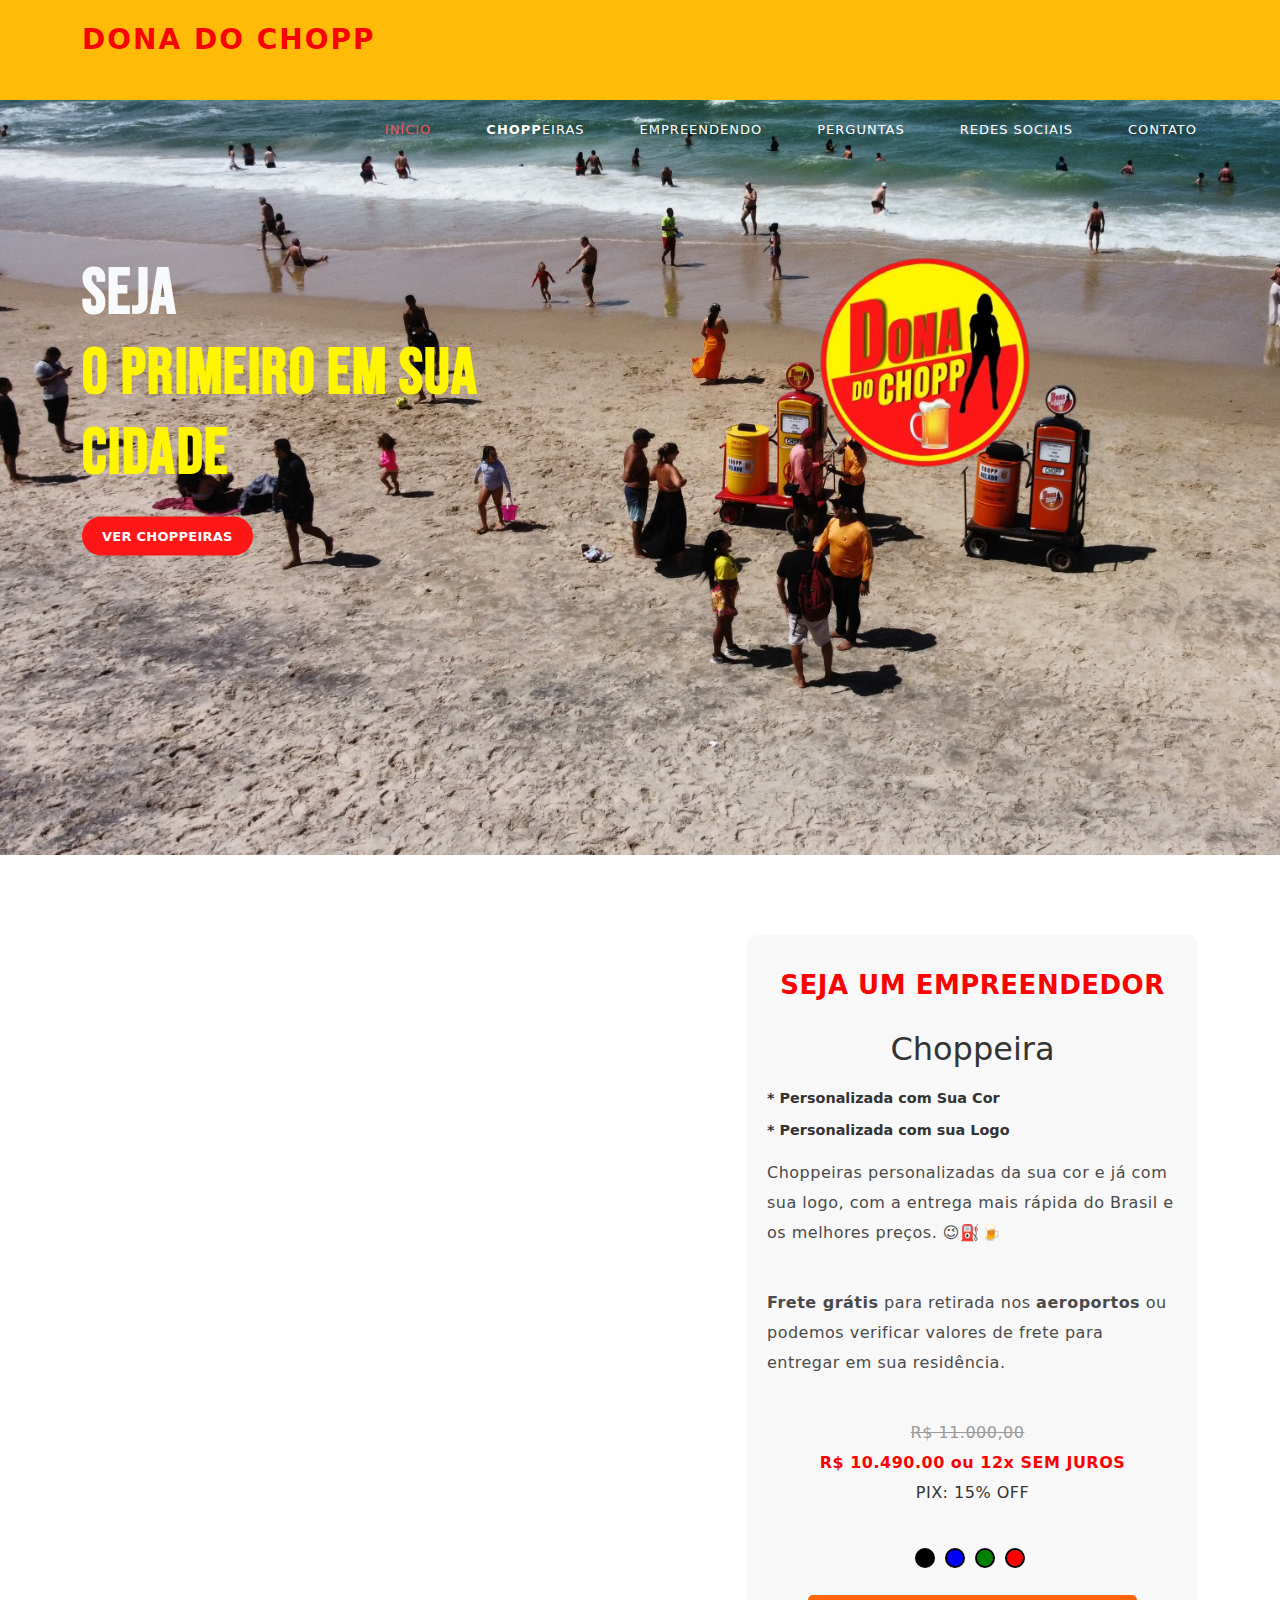
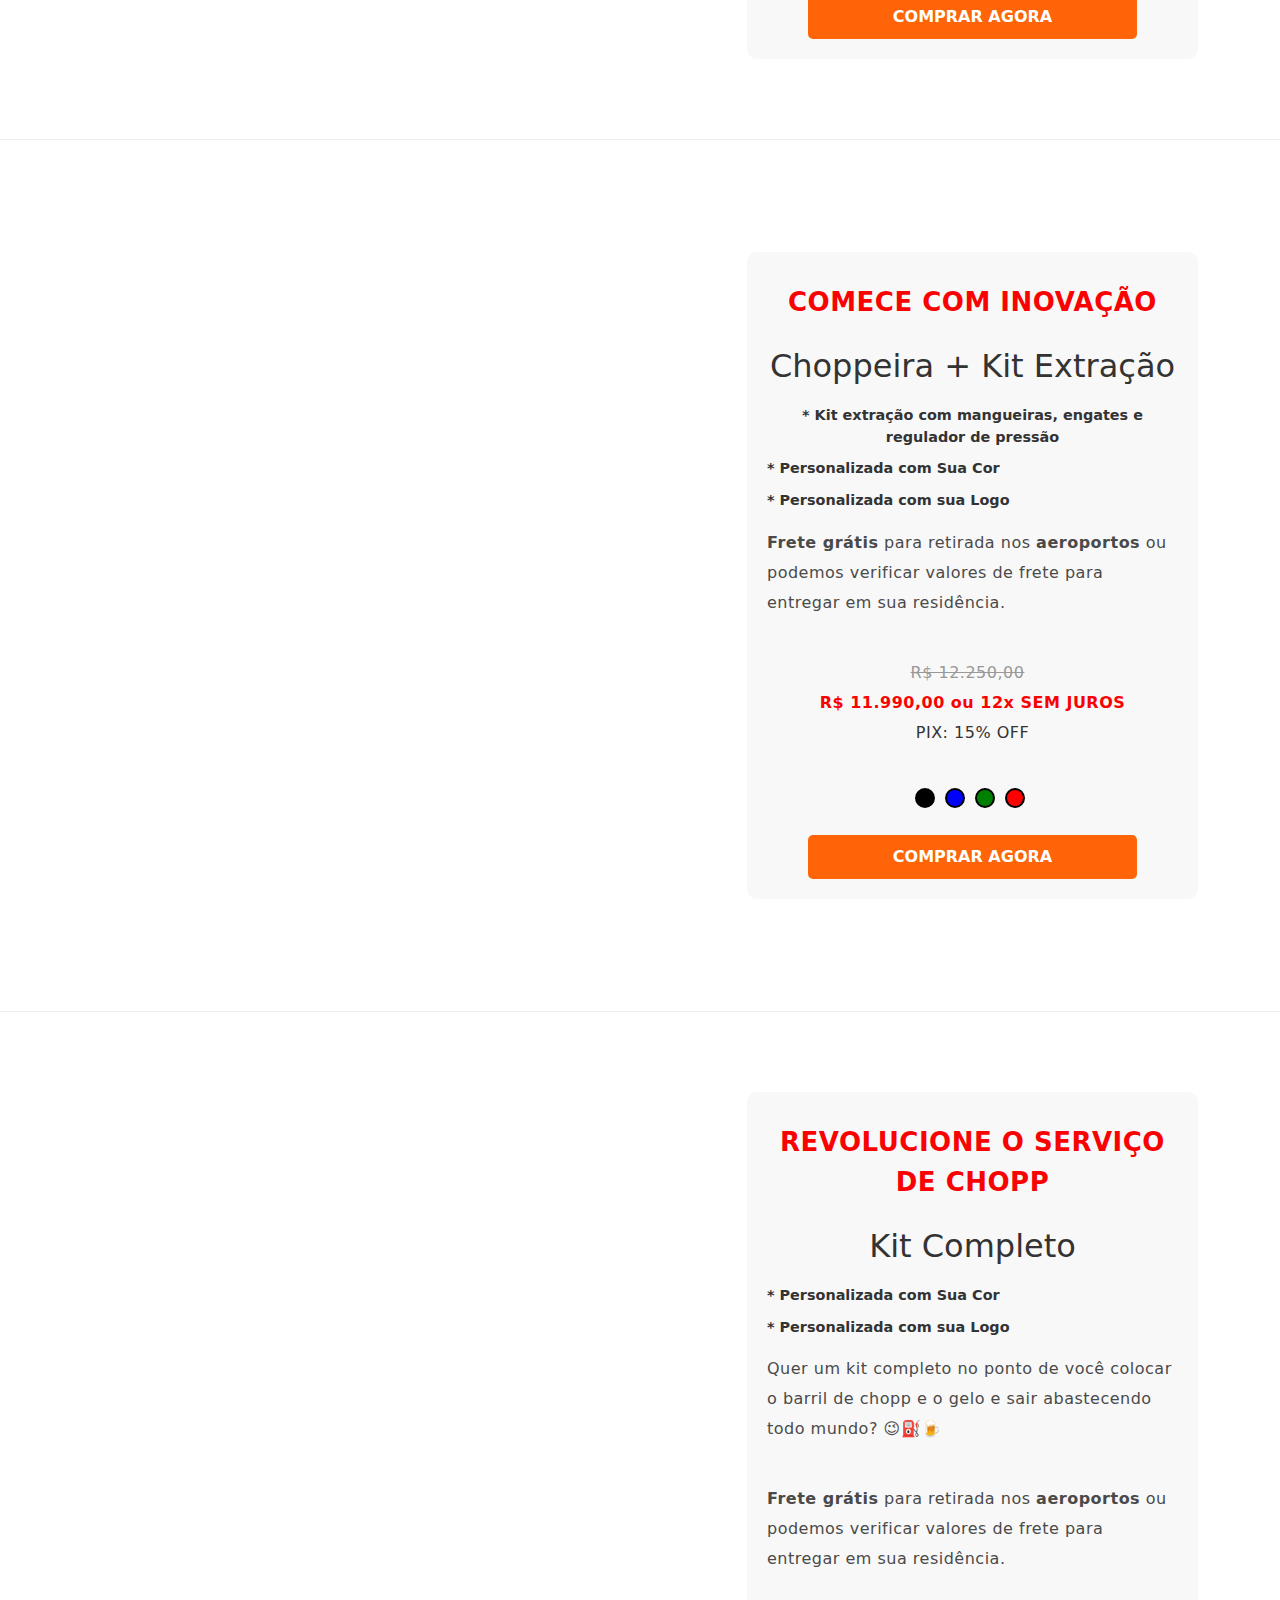
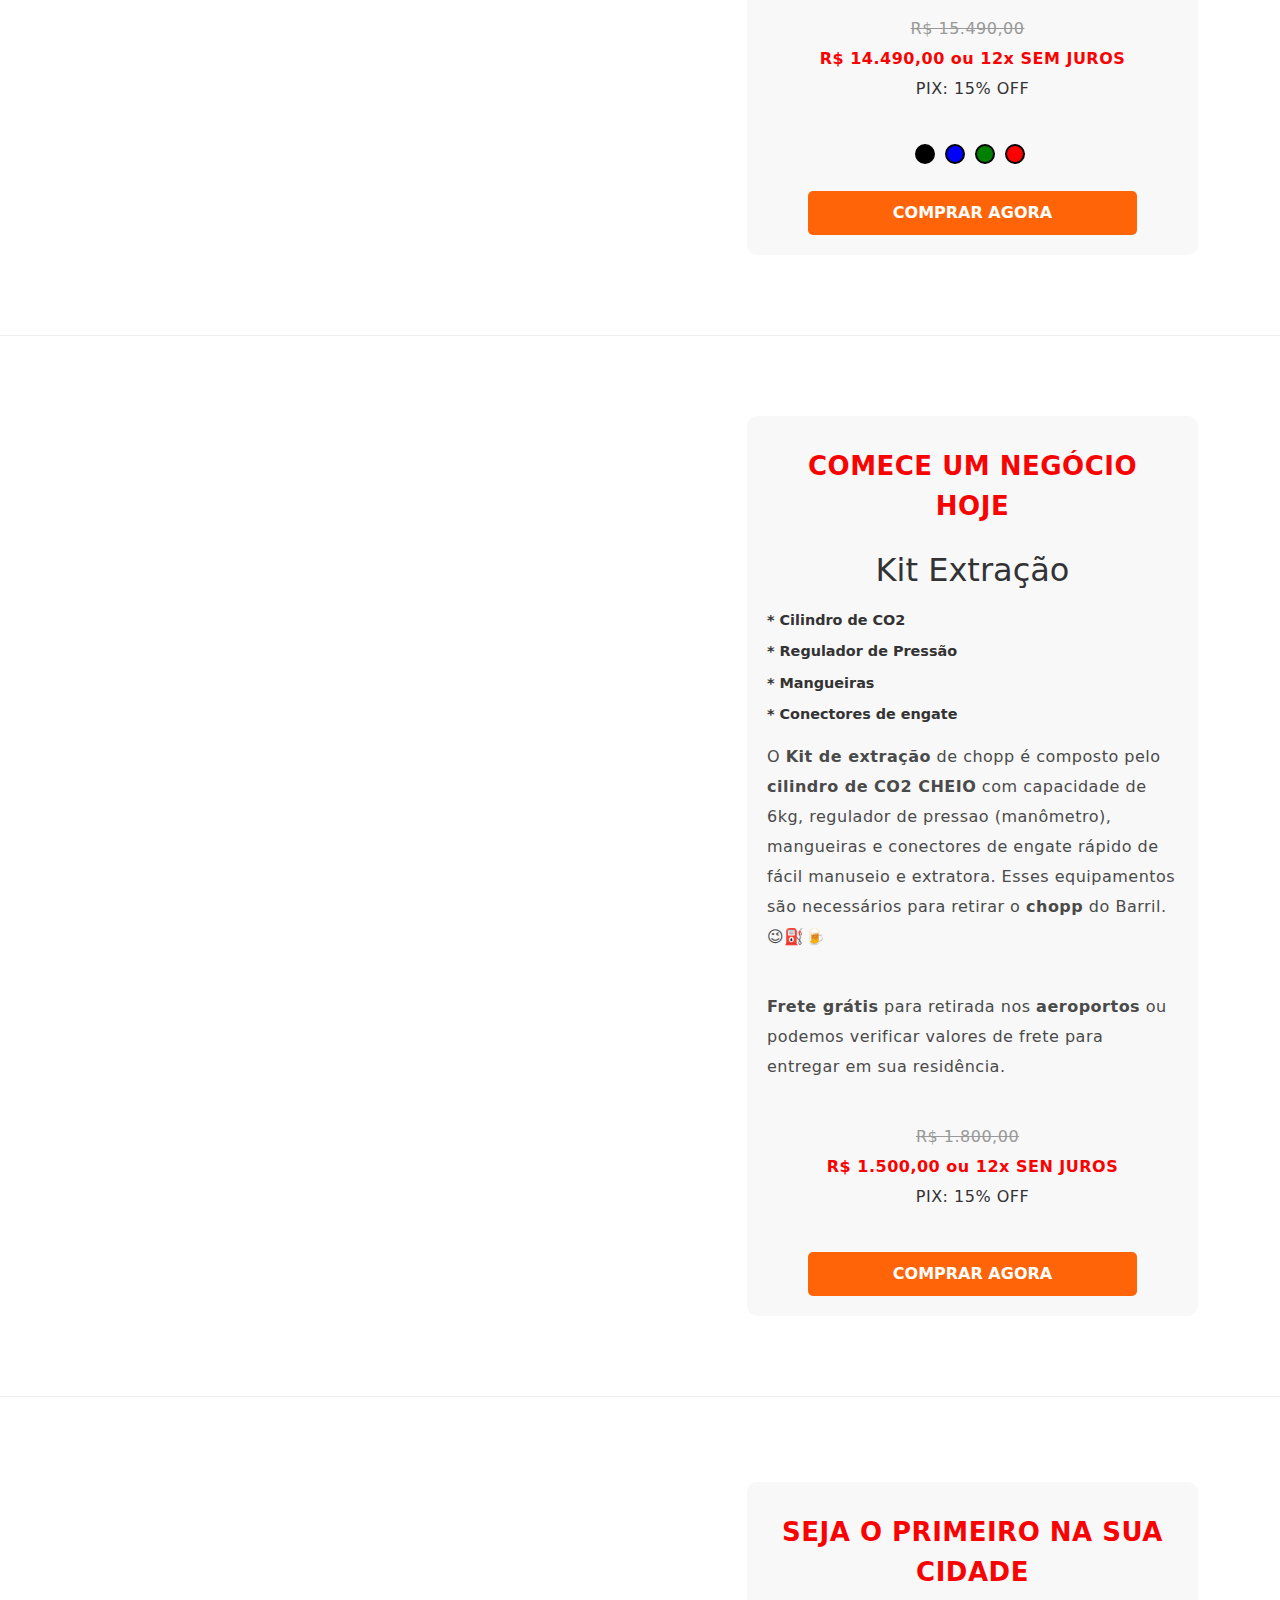
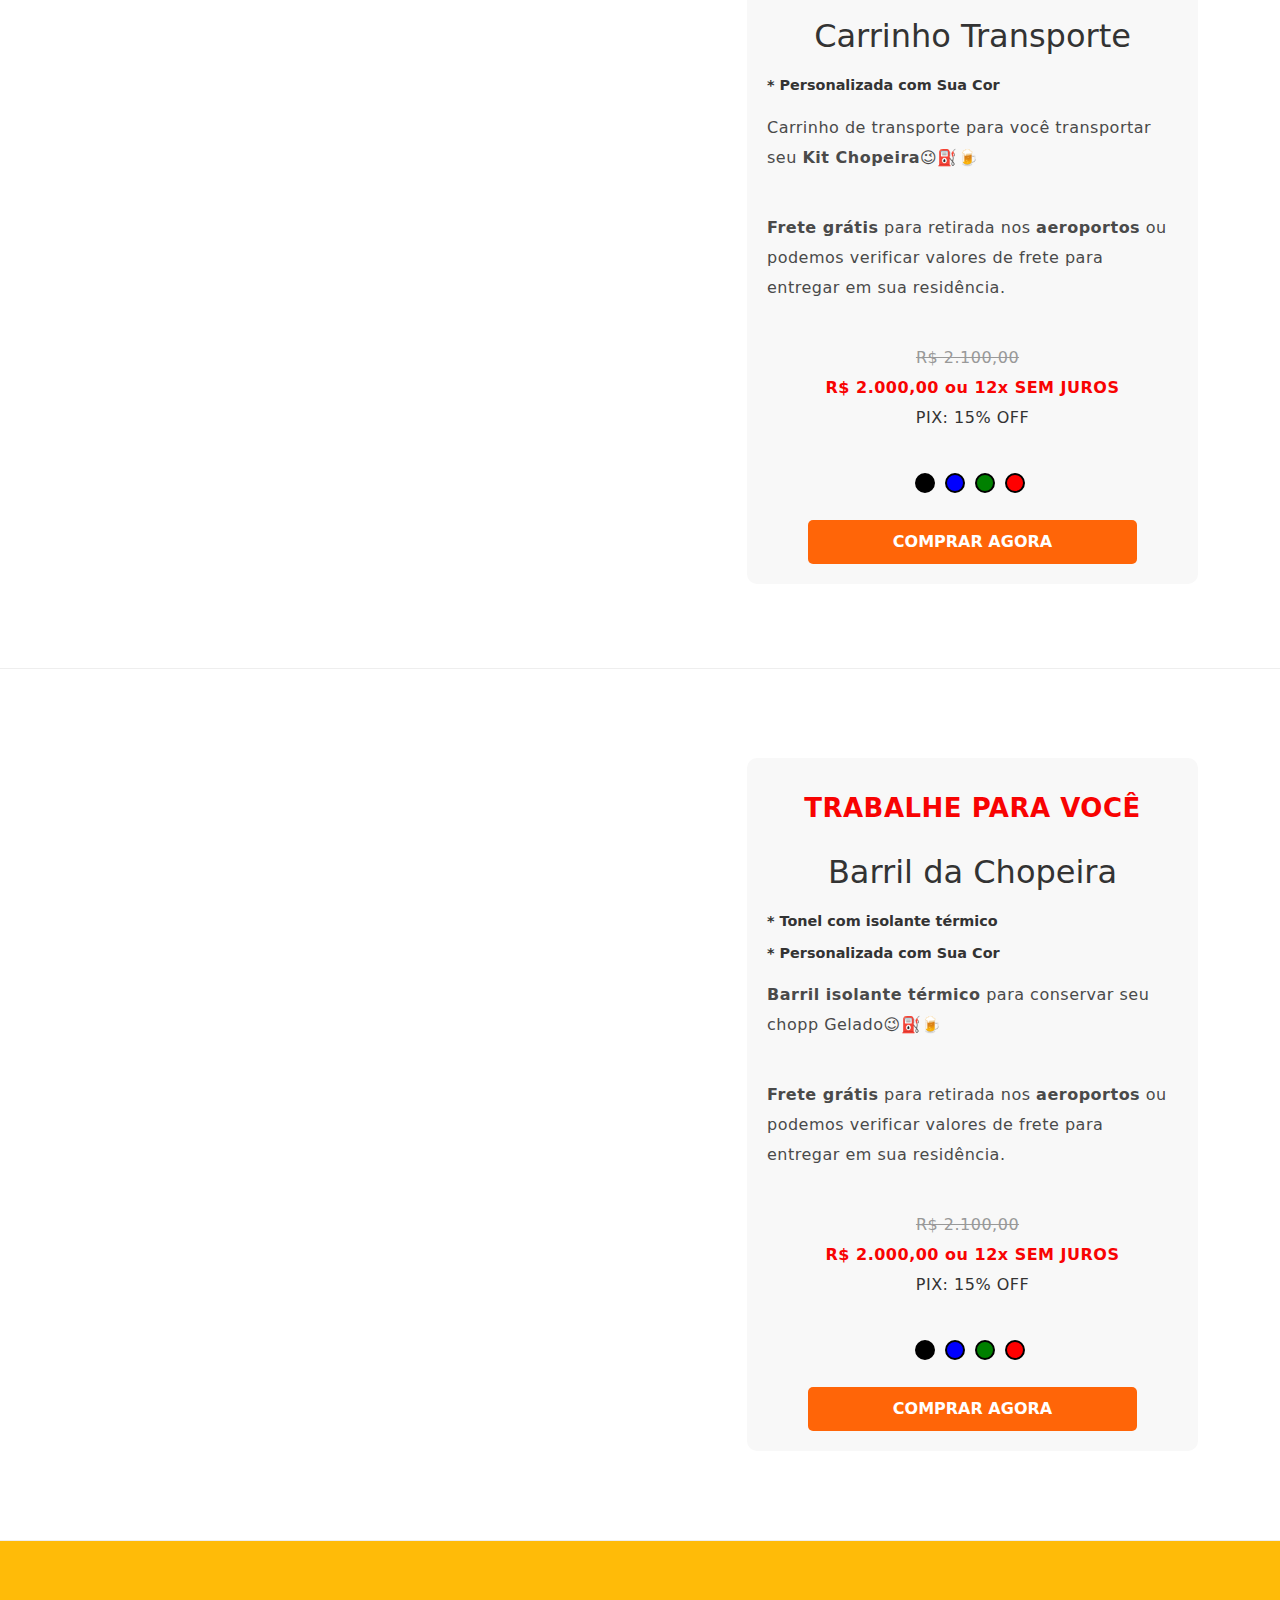
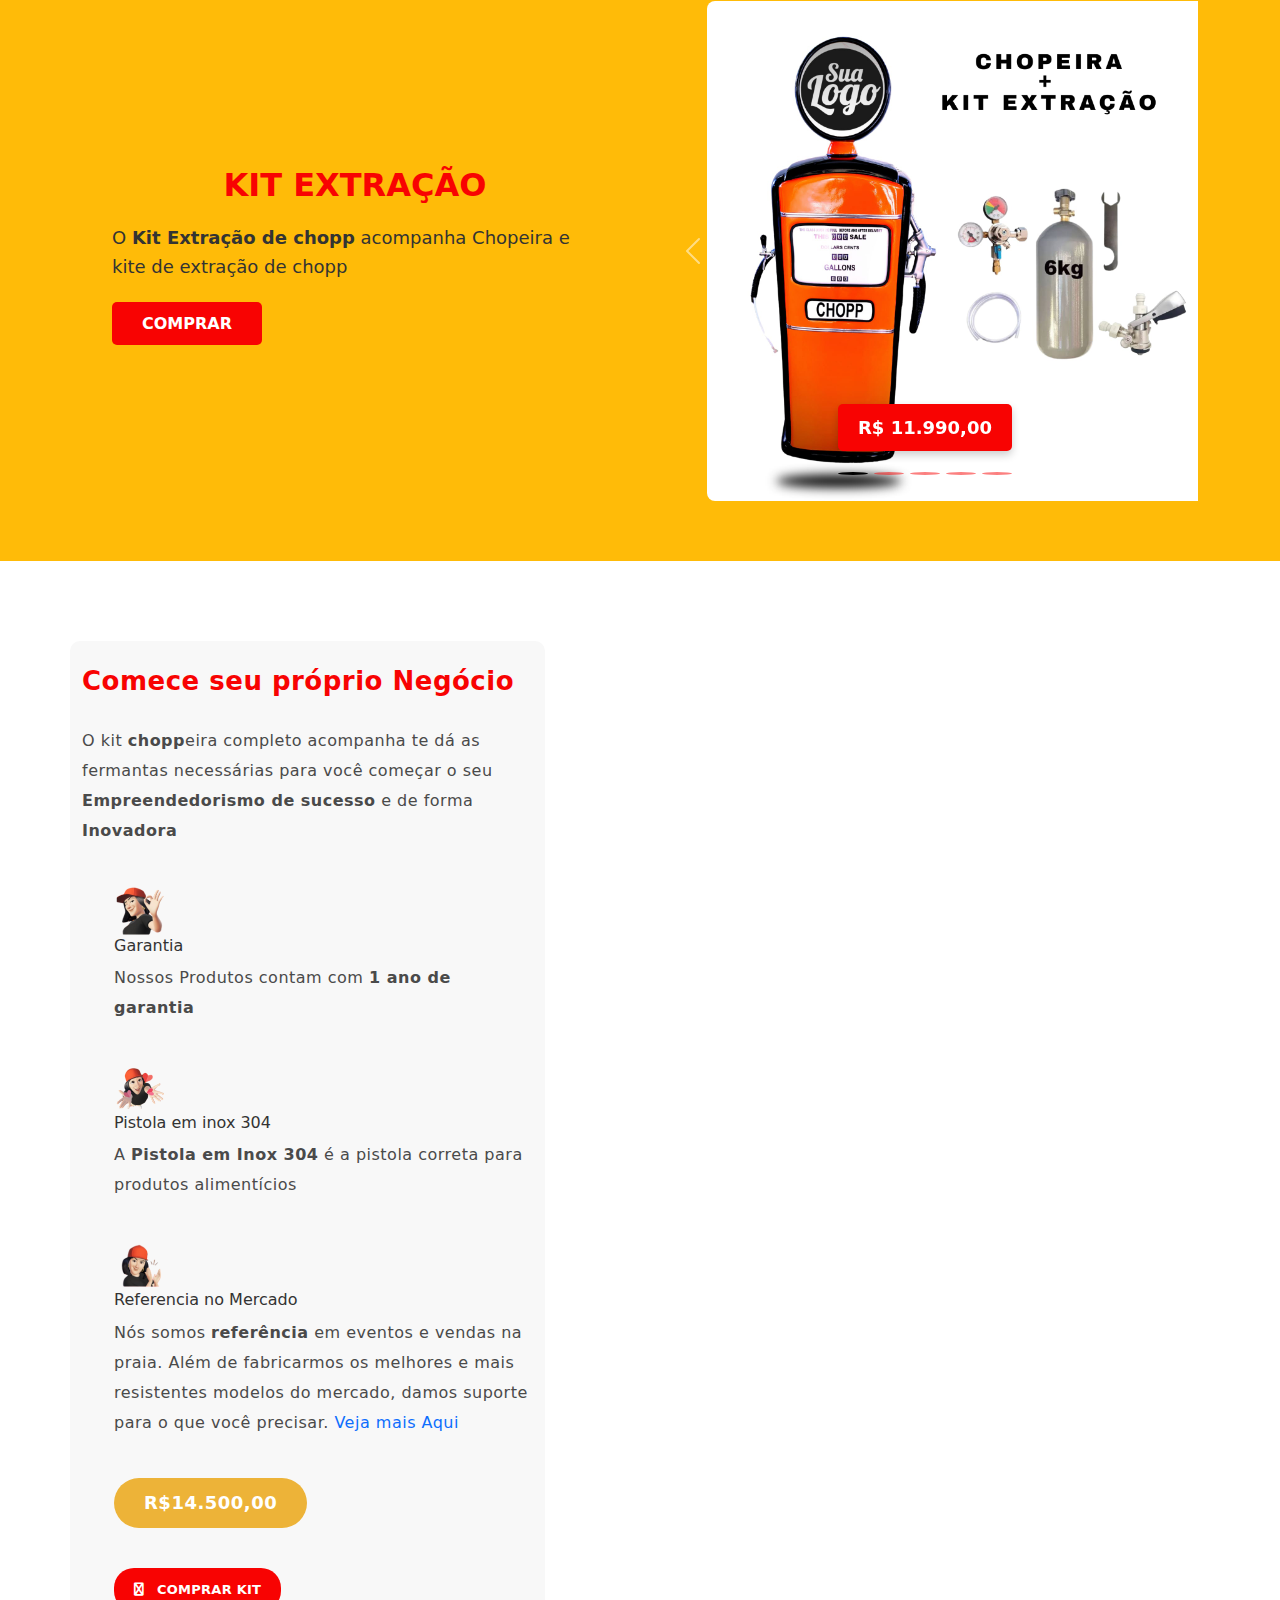
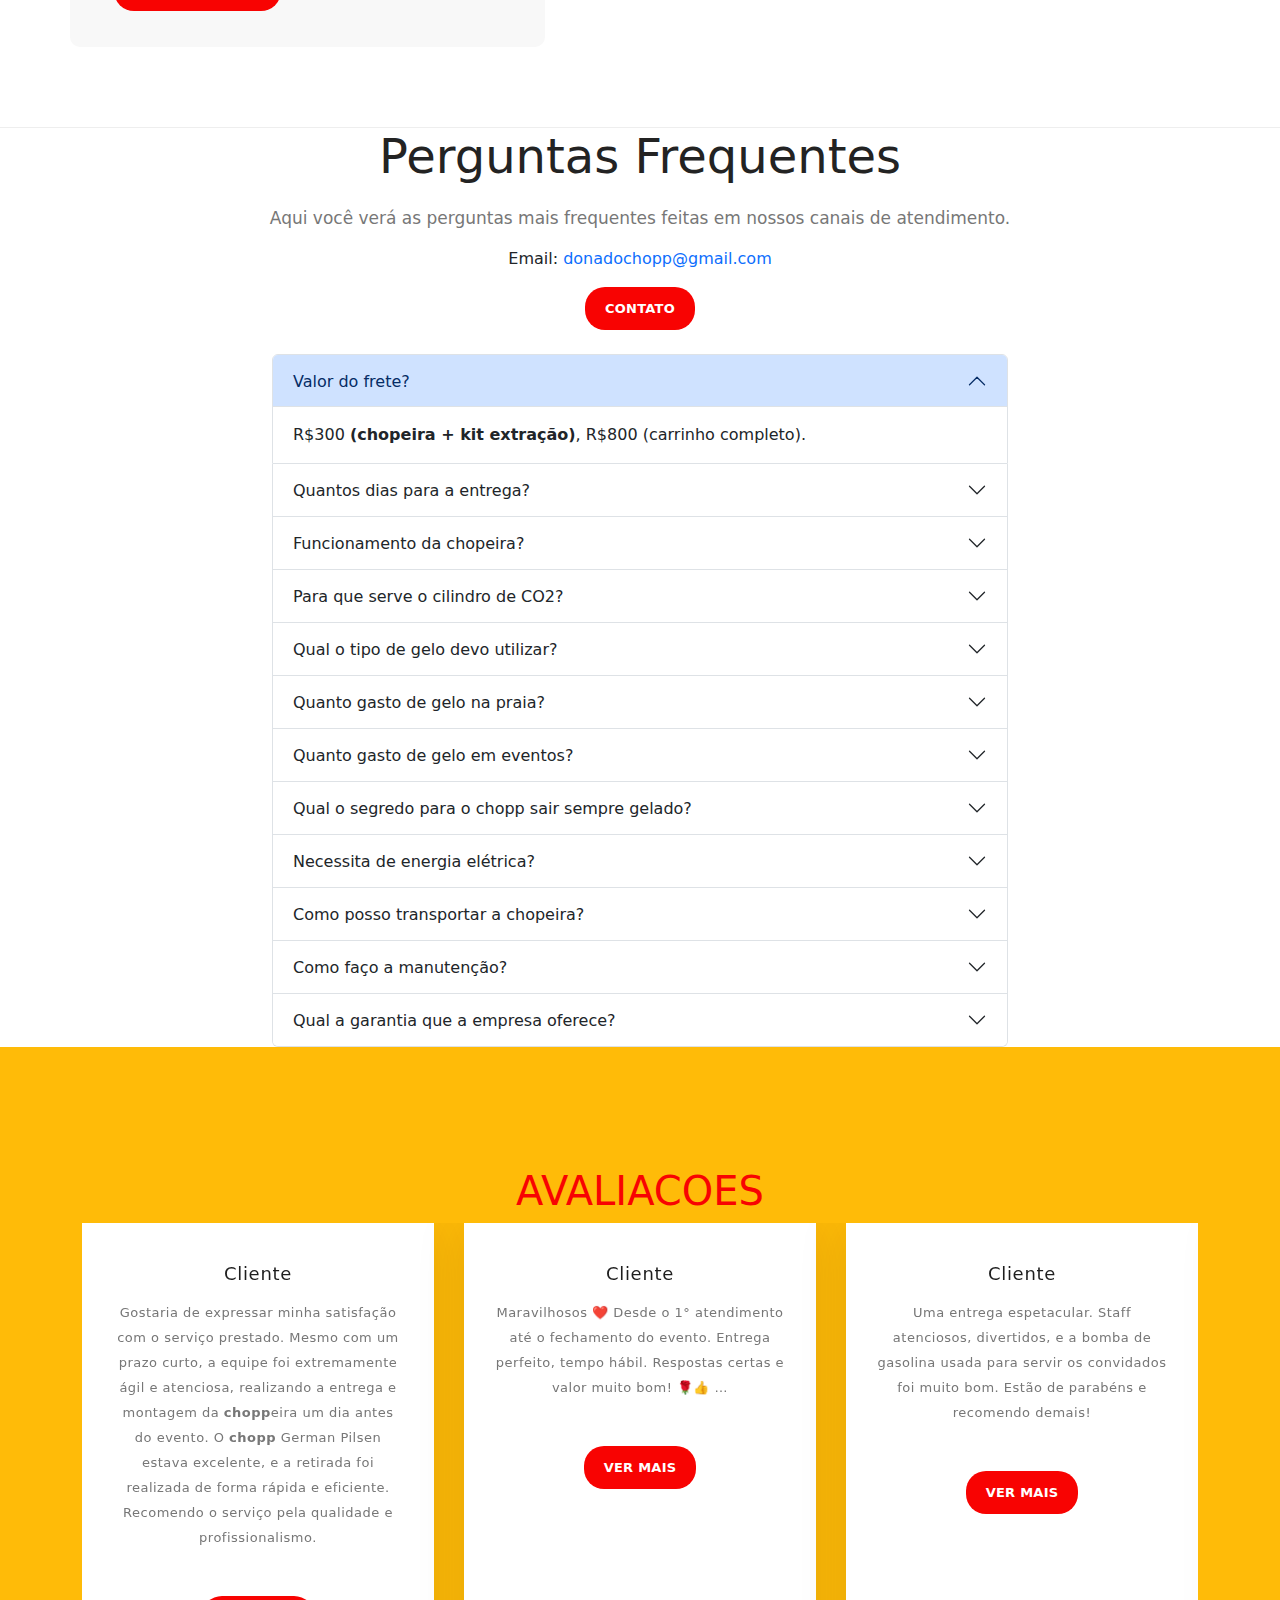
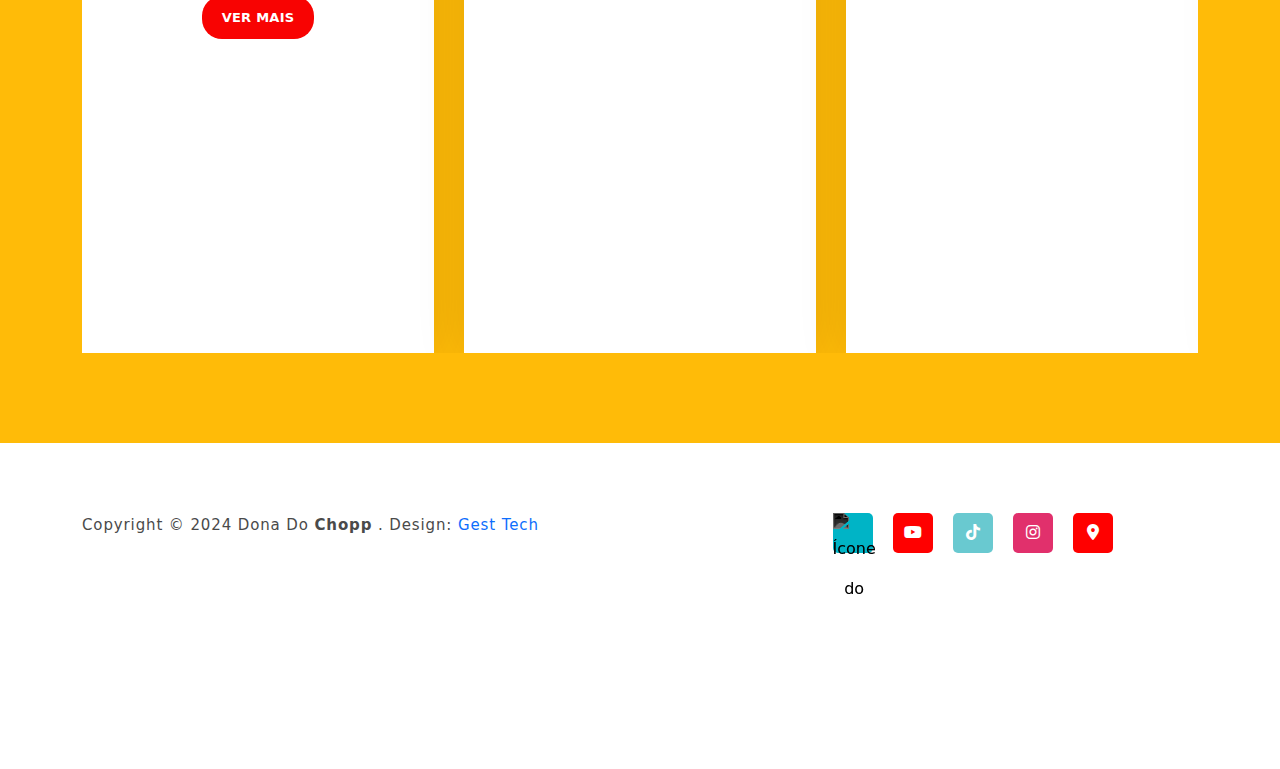
==== commit 2e8fba28: "ok" ====
--- a/index.html
+++ b/index.html
@@ -1053,13 +1053,7 @@
                             <li class="scroll-to-section"><a href="#about"><strong>chopp</strong>eiras</a></li>
                             <li class="scroll-to-section"><a href="#services">Empreendendo</a></li>
                             <li class="scroll-to-section"><a href="#frequently-question">Perguntas</a></li>
-                            <li class="submenu">
-                                <a href="javascript:;">Nossas Redes</a>
-                                <ul>
-                                    <li><a href="https://www.instagram.com/donado<strong>chopp</strong>/">Instagram</a></li>
-                                    
-                                </ul>
-                            </li>
+                            <li class="scroll-to-section"><a href="#footer">Redes Sociais</a></li>
                             <li class="scroll-to-section"><a href="#contact-us">Contato</a></li>
                         </ul>
                         <a class='menu-trigger'>
@@ -1126,6 +1120,8 @@
                     <strong>Frete grátis</strong> para retirada nos <strong>aeroportos</strong> ou podemos verificar valores de frete para entregar em sua residência.
                 </p>
                 <p class="price">
+                    <span class="original-price">R$ 11.000,00</span>
+
                     <span class="discounted-price">R$ 10.490,00 ou 12x SEM JUROS</span>
                     <span class="pix-discount">PIX: 15% OFF</span>
                 </p>
@@ -1135,7 +1131,8 @@
                     <span class="color-circle" style="background-color: green;"></span>
                     <span class="color-circle" style="background-color: red;"></span>
                 </div>
-                <a href="#" class="buy-button">comprar agora</a>
+                <a href="https://wa.me/558581423909?text=Ol%C3%A1%2C%20quero%20comprar%20esse%20produto:%20Chopeira
+                " class="buy-button" target="_blank">comprar agora</a>
             </div>
             <div class="product-card" style="background-color: white; width: 80%; margin-left: 10%;">
                 <div class="image-container">
@@ -1154,7 +1151,8 @@
                     <strong>Frete grátis</strong> para retirada nos <strong>aeroportos</strong> ou podemos verificar valores de frete para entregar em sua residência.
                 </p>
                 <p class="price">
-                    <span class="discounted-price">R$ 10.490,00 ou 12x SEM JUROS</span>
+                    <span class="original-price">R$ 12.250,00</span>
+                    <span class="discounted-price">R$ 11.990,00 ou 12x SEM JUROS</span>
                     <span class="pix-discount">PIX: 15% OFF</span>
                 </p>
                 <div class="color-options">
@@ -1163,7 +1161,8 @@
                     <span class="color-circle" style="background-color: green;"></span>
                     <span class="color-circle" style="background-color: red;"></span>
                 </div>
-                <a href="#" class="buy-button">comprar agora</a>
+                <a href="https://wa.me/558581423909?text=Ol%C3%A1%2C%20quero%20comprar%20esse%20produto:%20Choppeira%20e%20Kit%20Extração
+                " class="buy-button" target="_blank">comprar agora</a>
             </div>
             
         </div>
@@ -1197,7 +1196,8 @@
                     <span class="color-circle" style="background-color: green;"></span>
                     <span class="color-circle" style="background-color: red;"></span>
                 </div>
-                <a href="#" class="buy-button">comprar agora</a>
+                <a href="https://wa.me/558581423909?text=Ol%C3%A1%2C%20quero%20comprar%20esse%20produto:%20Kit%20Completo%20Chopeira
+                " class="buy-button" target="_blank">comprar agora</a>
             </div>
             <div class="product-card" style="background-color: white; width: 80%; margin-left: 10%;">
                 <div class="image-container">
@@ -1228,7 +1228,8 @@
                     <span class="color-circle" style="background-color: green;"></span>
                     <span class="color-circle" style="background-color: red;"></span>
                 </div>
-                <a href="#" class="buy-button">comprar agora</a>
+                <a href="https://wa.me/558581423909?text=Ol%C3%A1%2C%20quero%20comprar%20esse%20produto:%20Kit%20Extração
+                " class="buy-button" target="_blank">comprar agora</a>
             </div>
             
         </div>
@@ -1262,7 +1263,9 @@
                     <span class="color-circle" style="background-color: green;"></span>
                     <span class="color-circle" style="background-color: red;"></span>
                 </div>
-                <a href="#" class="buy-button">comprar agora</a>
+                <a href="https://wa.me/558581423909?text=Ol%C3%A1%2C%20quero%20comprar%20esse%20produto:%20Carrinho%20de%20Transporte
+                " class="buy-button" target="_blank">comprar agora</a>
+
             </div>
             <div class="product-card" style="background-color: white; width: 80%; margin-left: 10%;">
                 <div class="image-container">
@@ -1291,8 +1294,8 @@
                     <span class="color-circle" style="background-color: green;"></span>
                     <span class="color-circle" style="background-color: red;"></span>
                 </div>
-                <a href="#" class="buy-button">comprar agora</a>
-            </div>
+                <a href="https://wa.me/558581423909?text=Ol%C3%A1%2C%20quero%20comprar%20esse%20produto:%20Tonel%20Térmico
+                " class="buy-button" target="_blank">comprar agora</a>            </div>
             
         </div>
         
@@ -1556,7 +1559,7 @@
                     <div class="produto-info">
                         <h2>KIT EXTRAÇÃO</h2>
                         <p>O <strong>Kit Extração de chopp</strong> acompanha Chopeira e kite de extração de chopp</p>
-                        <a href="#" class="info-button">COMPRAR</a>
+                        <a href="https://wa.me/558581423909?text=Ol%C3%A1%2C%20quero%20comprar%20esse%20produto:%20Choppeira%20e%20Kit%20Extração" class="info-button" target="_blank">COMPRAR</a>
                     </div>
                 </div>
                 <div class="col-lg-6 col-md-12">
@@ -1604,9 +1607,6 @@
         </div>
     </section>
     
-    
-
-
 
     
     
@@ -1912,7 +1912,7 @@
     <link rel="stylesheet" href="https://cdnjs.cloudflare.com/ajax/libs/font-awesome/6.0.0-beta3/css/all.min.css">
 
     <!-- ***** Footer Start ***** -->
-    <footer>
+    <footer id="footer">
         <div class="container">
             <div class="row">
                 <div class="col-lg-7 col-md-12 col-sm-12">
@@ -1921,12 +1921,11 @@
                 </div>
                 <div class="col-lg-5 col-md-12 col-sm-12">
                     <ul class="social">
-                        <li><a href="#" id="fb"><i class="fab fa-facebook"></i></a></li>
-                        <li><a href="#" id="yt"><i class="fab fa-youtube"></i></a></li>
-                        <li><a href="#" id="tw"><i class="fab fa-twitter"></i></a></li>
-                        <li><a href="#" id="tk"><i class="fab fa-tiktok"></i></a></li>
-                        <li><a href="#" id="ins"><i class="fab fa-instagram"></i></a></li>
-                        <li><a href="#" id="maps"><i class="fas fa-map-marker-alt"></i></a></li>
+                        <li><a target="_blank" href="https://kwai-video.com/u/@donadochopp/LCvKdjgt" id="kwai"><img src="https://www.svgrepo.com/show/517319/kwai.svg" alt="Ícone do Kwai" class="icon-branco" style="width: 20px; height: 20px;"></a></li>
+                        <li><a target="_blank" href="https://youtube.com/@donadochopp?si=OIHhgSUSKQpFvHkl" id="yt"><i class="fab fa-youtube"></i></a></li>
+                        <li><a target="_blank" href="https://www.tiktok.com/@donadochopp?_t=8r9mZ9cKeT0&_r=1" id="tk"><i class="fab fa-tiktok"></i></a></li>
+                        <li><a target="_blank" href="https://www.instagram.com/donadochopp/profilecard/?igsh=Z3h2dHRwenQ3YTVz" id="ins"><i class="fab fa-instagram"></i></a></li>
+                        <li><a target="blank" href="https://www.google.com.br/maps/place/Dona+do+Chopp/@-3.7585457,-38.5656464,15z/data=!4m8!3m7!1s0x24b5a5a938d35363:0x266d5cc562862299!8m2!3d-3.7585457!4d-38.5656464!9m1!1b1!16s%2Fg%2F11t_krm151?entry=ttu&g_ep=EgoyMDI0MTAyOS4wIKXMDSoASAFQAw%3D%3D" id="maps"><i class="fas fa-map-marker-alt"></i></a></li>
                     </ul>
                 </div>
             </div>
--- a/assets/css/templatemo-art-factory.css
+++ b/assets/css/templatemo-art-factory.css
@@ -1575,6 +1575,9 @@
   font-size: 1.2rem;
   text-decoration: none;
 }
+.icon-branco {
+  filter: invert(100%) sepia(0%) saturate(0%) hue-rotate(0deg) brightness(100%) contrast(100%);
+}
 
 /* Estilos específicos para cada rede social */
 #fb{ background-color: #3b5998; }
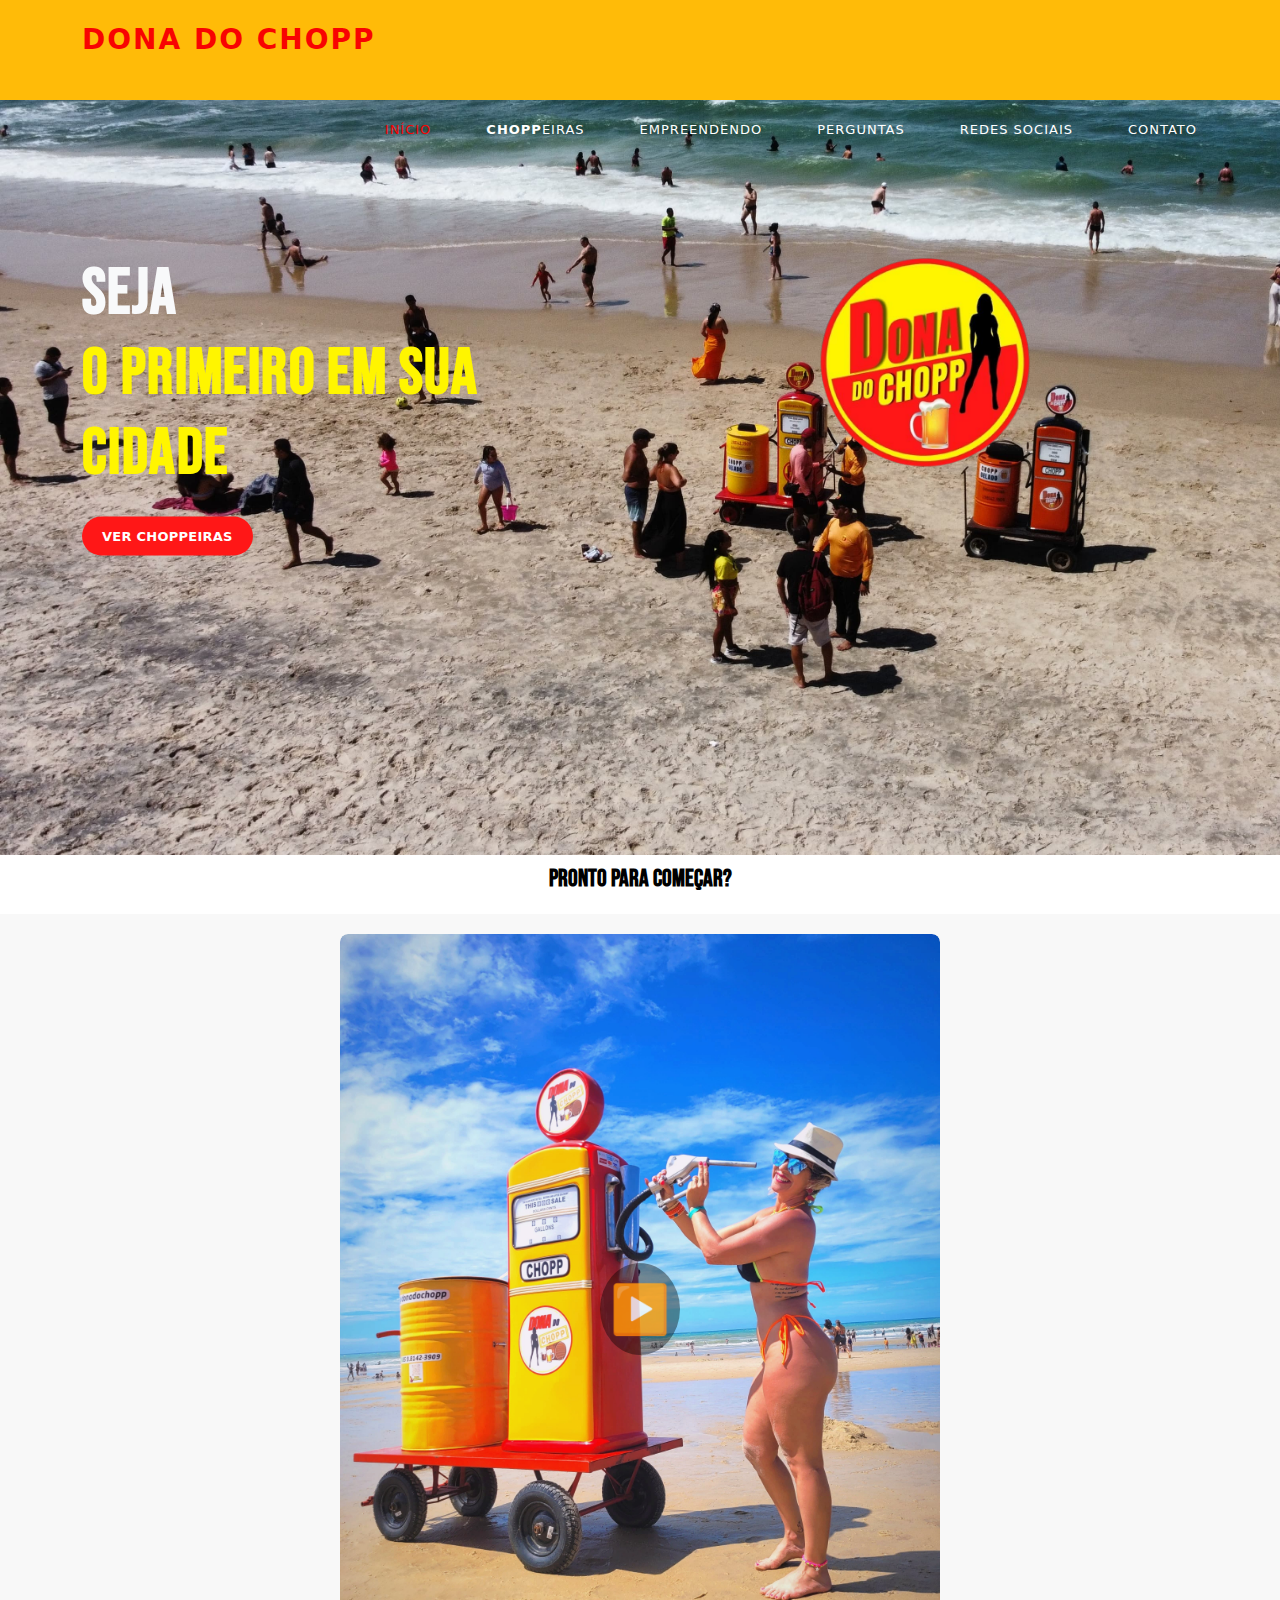
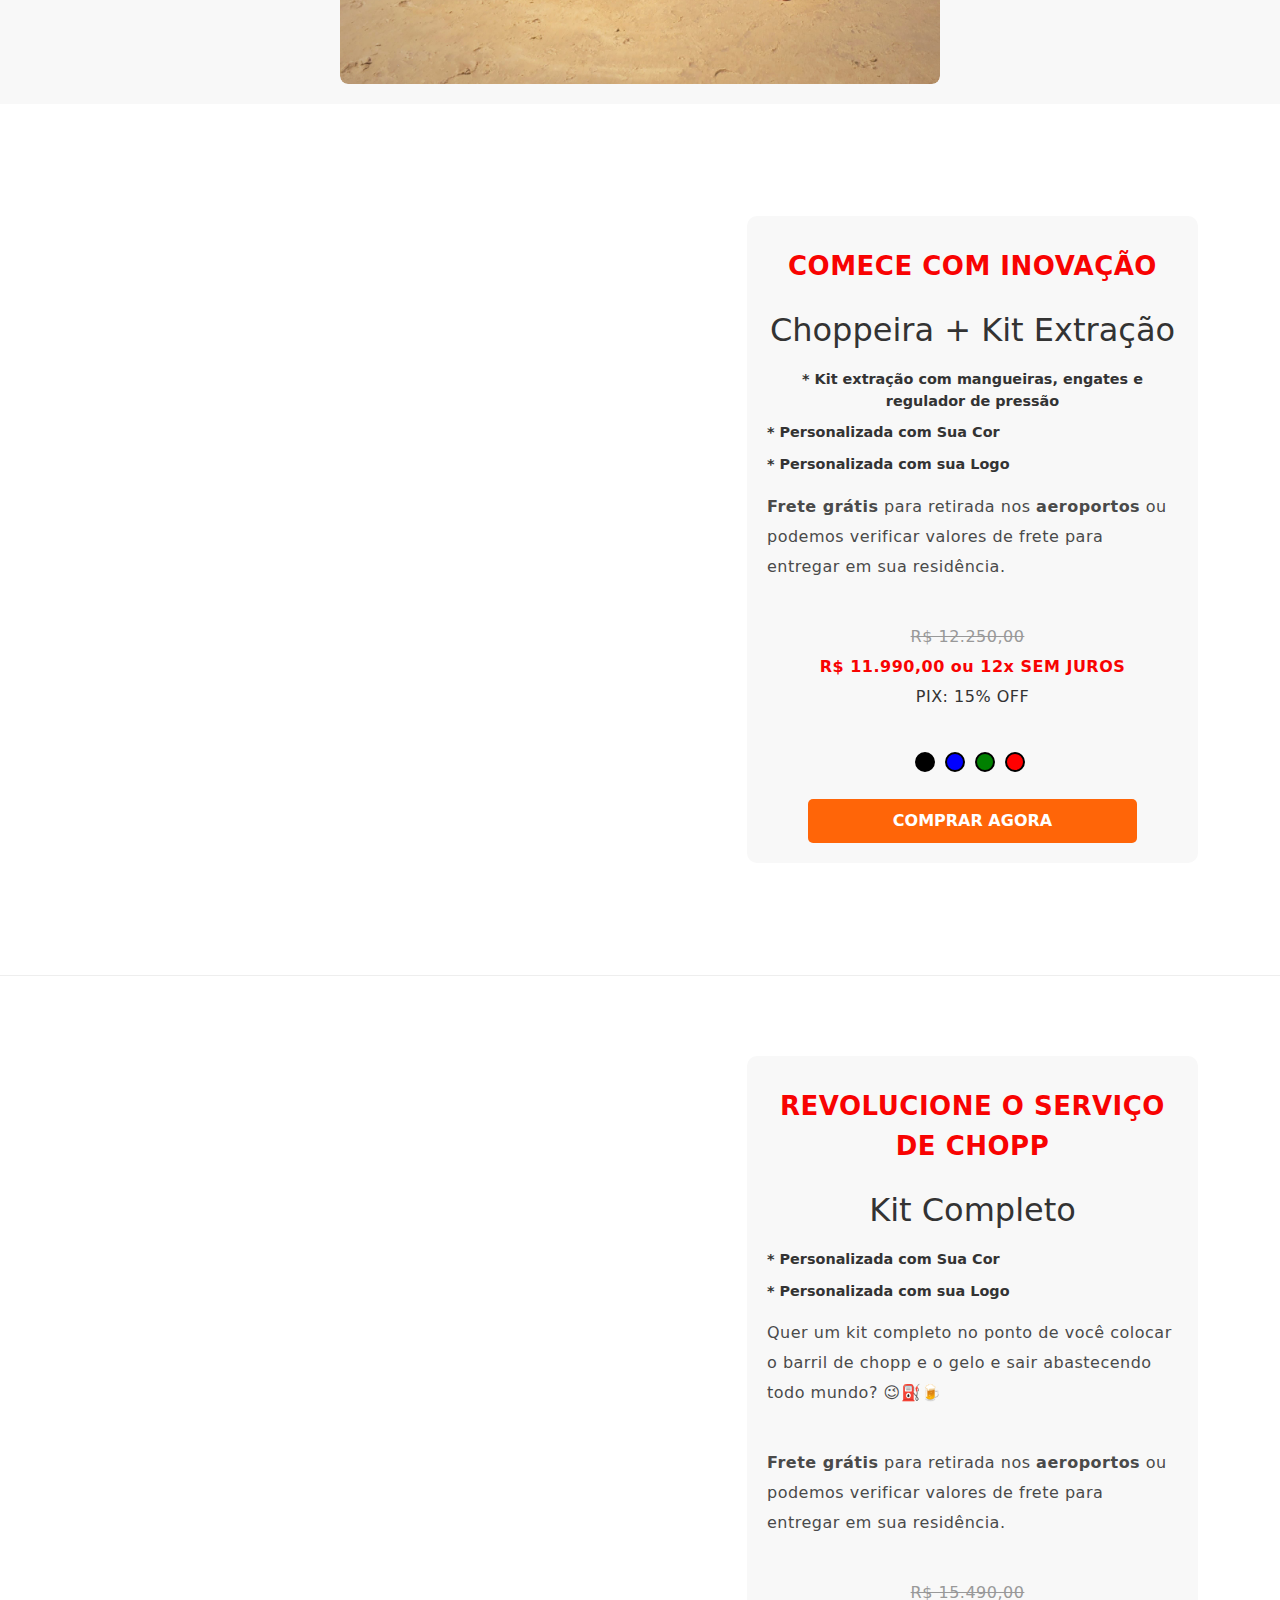
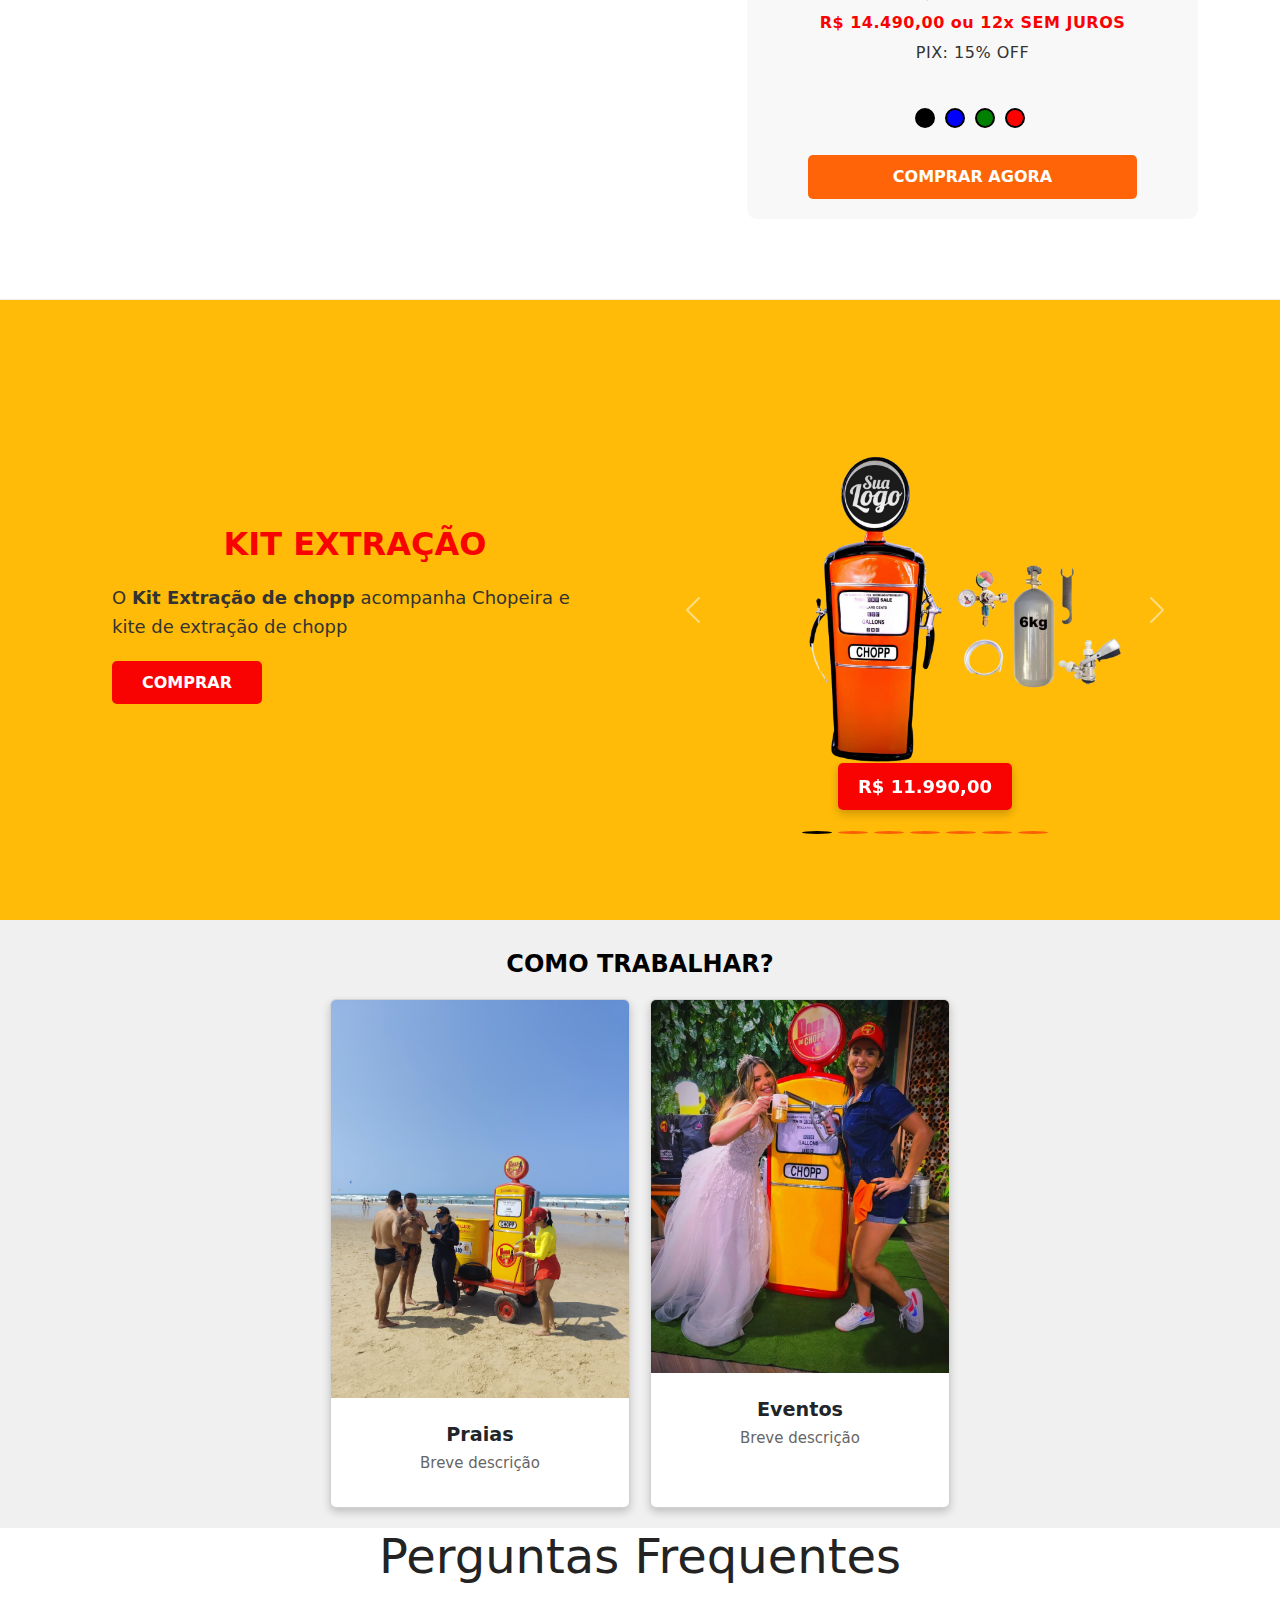
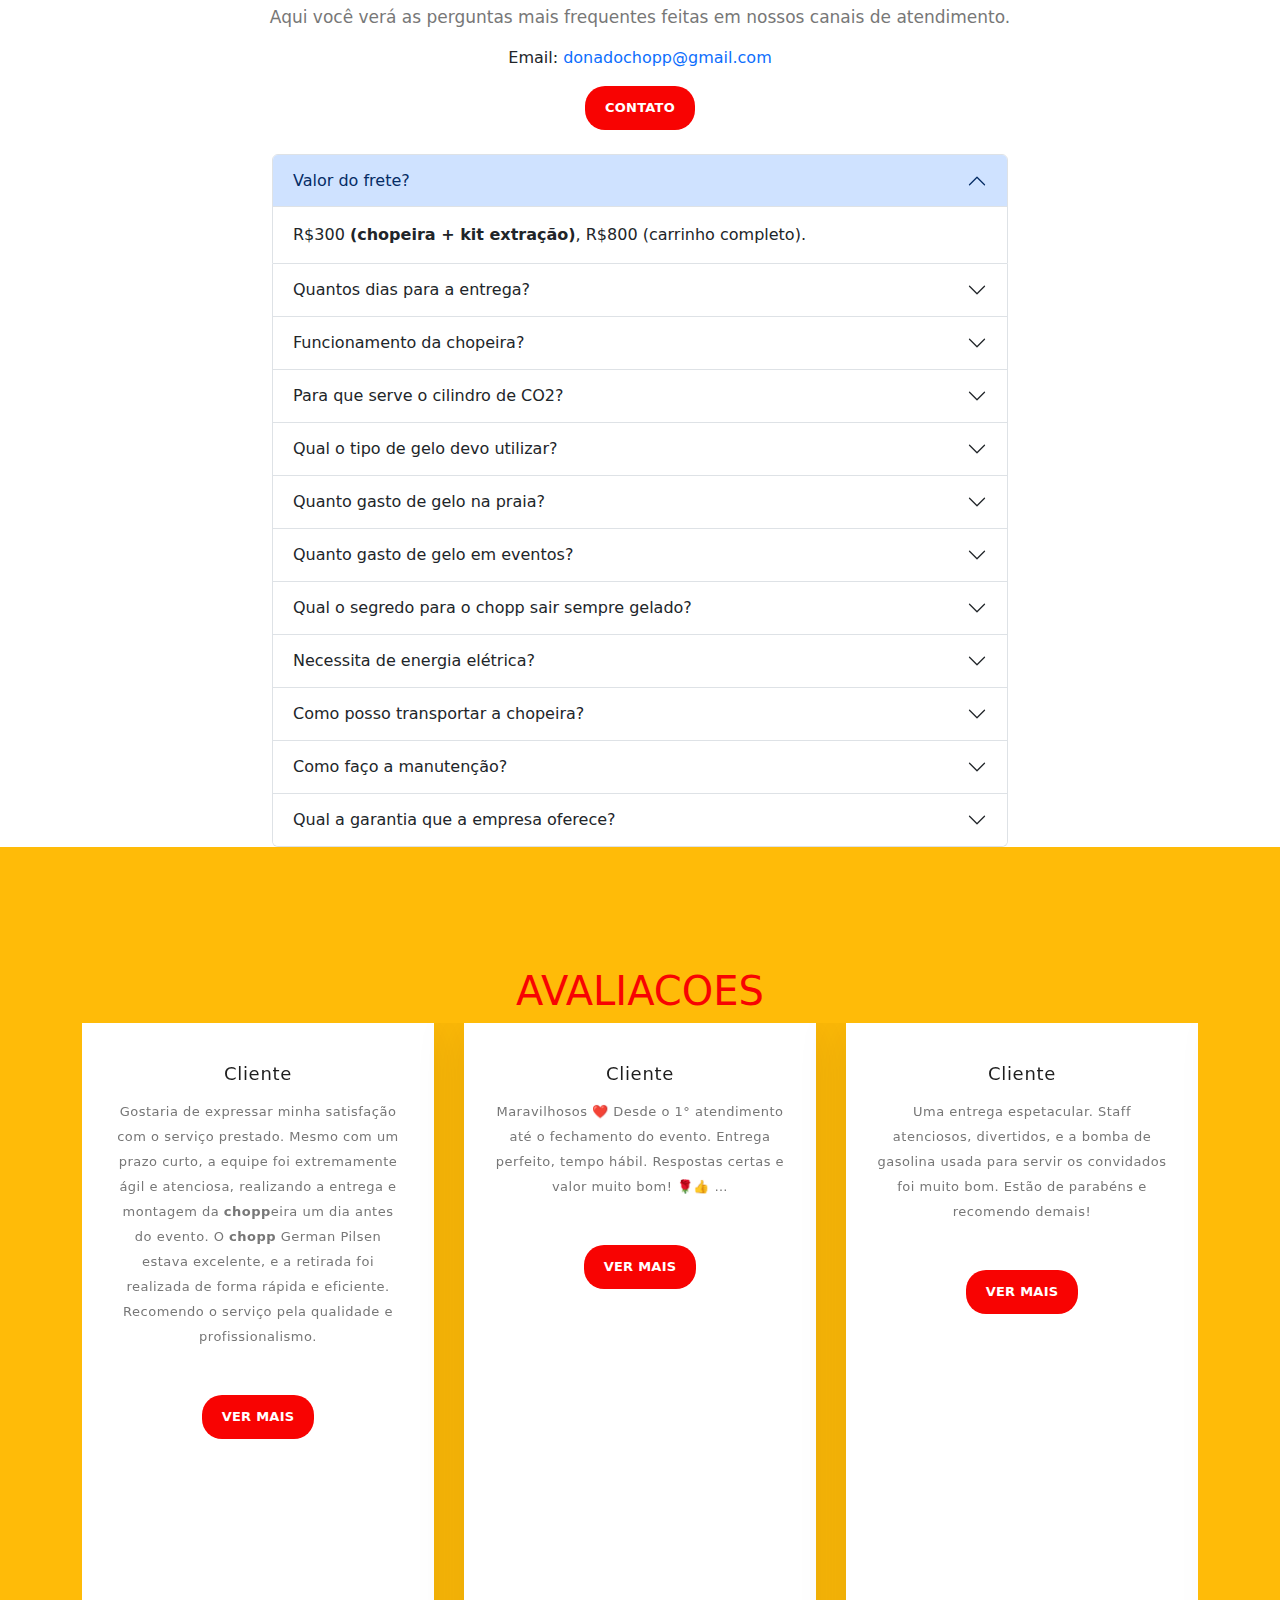
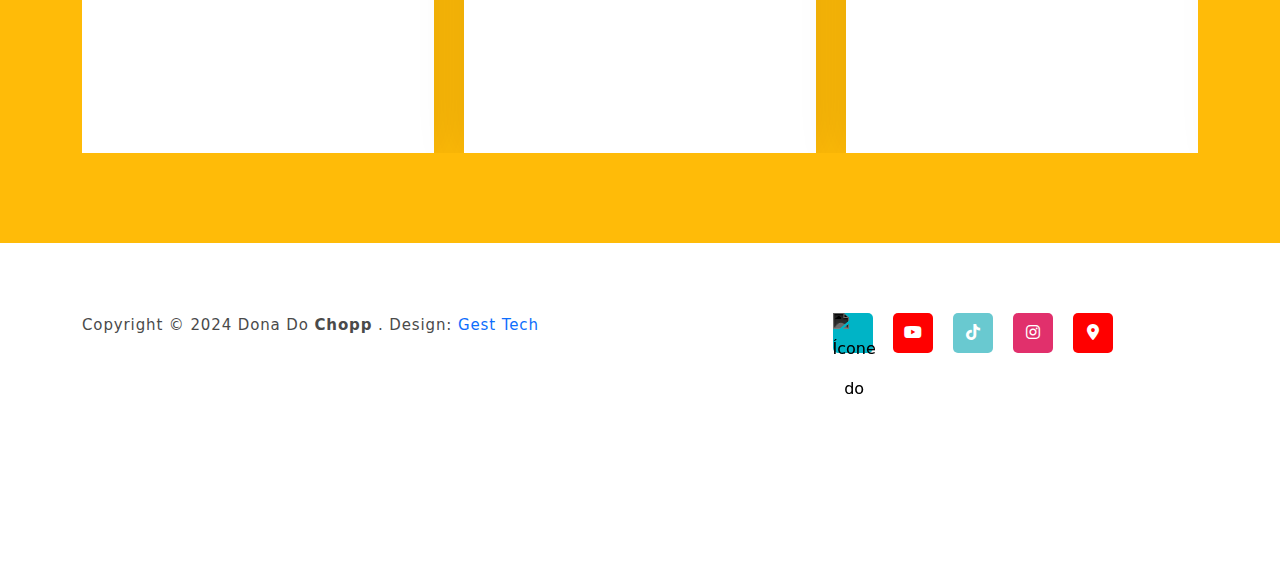
==== commit d10d9c74: "carrossel bombas e combo" ====
--- a/index.html
+++ b/index.html
@@ -8,6 +8,7 @@
     <meta name="keywords" content="kit choppeira, choppeira, kit choppeira, kit chopeira, kit chopp, kit chop, kit extração de chopp, barril de chopp, co2 para chopeira, bomba de chop, chopeira combustivel, carrinho chopeira, comprar kit de chopeira">
     <link href="https://fonts.googleapis.com/css?family=Roboto:100,300,400,500,700,900" rel="stylesheet">
     <link href="https://fonts.googleapis.com/css2?family=Bebas+Neue&display=swap" rel="stylesheet">
+    <link rel="icon" type="image/png" href="assets/images/logo.jpeg">
 
     <title>Dona do chopp</title>
 <!--
@@ -28,31 +29,7 @@
     font-family: 'Bebas Neue', sans-serif;
 }
 
-        nav {
-    position: absolute; /* Fixa o menu sobre a imagem */
-    top: 0;
-    width: 100%;
-    background-color: rgba(0, 0, 0, 0.7); /* Fundo semitransparente para o menu */
-    z-index: 10; /* Garante que o menu fique acima da imagem */
-}
-
-nav ul {
-    list-style: none;
-    margin: 0;
-    padding: 10px;
-    text-align: center;
-}
-
-nav ul li {
-    display: inline-block;
-    margin-right: 15px;
-}
-
-nav ul li a {
-    color: white;
-    text-decoration: none;
-    font-size: 18px;
-}
+     
 
 .background-image {
     width: 100%;
@@ -635,10 +612,10 @@
         max-height: 300px; /* Ajuste para telas menores */
     }
     .carousel-item{
-        margin-left: 6%;
+        margin-left: 1.5%;
     }
     .price-tag{
-        margin-left: -4%;
+        margin-left: -2%;
     }
 }
 
@@ -1045,11 +1022,15 @@
                 <div class="col-12">
                     <nav class="main-nav">
                         <!-- ***** Logo Start ***** -->
-                        <a href="#" class="logo" style="color:#F80302;">Dona do <strong>chopp</strong></a>
+                        <a href="#" class="logo" style="color:#F80302;">
+                            <img src="assets/images/logo.jpeg" alt="Logo" class="logo-mobile">
+                            <span class="logo-text">Dona do chopp</span>
+                        </a>
+                        
                         <!-- ***** Logo End ***** -->
                         <!-- ***** Menu Start ***** -->
                         <ul class="nav">
-                            <li class="scroll-to-section"><a href="#welcome" class="active">Início</a></li>
+                            <li class="scroll-to-section"><a href="#welcome" class="active" style="color:#F80302;">Início</a></li>
                             <li class="scroll-to-section"><a href="#about"><strong>chopp</strong>eiras</a></li>
                             <li class="scroll-to-section"><a href="#services">Empreendendo</a></li>
                             <li class="scroll-to-section"><a href="#frequently-question">Perguntas</a></li>
@@ -1065,6 +1046,7 @@
             </div>
         </div>
     </header>
+    
     <!-- ***** Header Area End ***** -->
 
 
@@ -1099,44 +1081,38 @@
     <!-- Adicione o link do Bootstrap 5 CSS e JS -->
     <link href="https://cdn.jsdelivr.net/npm/bootstrap@5.3.0-alpha1/dist/css/bootstrap.min.css" rel="stylesheet">
     <script src="https://cdn.jsdelivr.net/npm/bootstrap@5.3.0-alpha1/dist/js/bootstrap.bundle.min.js"></script>
+    <h5 class="section-title bebas-font">PRONTO PARA COMEÇAR?</h5>
+    <section class="video-section">
+        <div class="video-content">
+            <div class="video-overlay" onclick="playVideo()">
+                <img src="assets/images/thumb.jpeg" alt="Prévia do Vídeo" class="video-thumbnail">
+                <span class="play-button">▶️</span>
+            </div>
+            <video id="main-video" class="main-video" controls>
+                <source src="assets/images/video-convertido.mp4" type="video/mp4">
+                Seu navegador não suporta o elemento de vídeo.
+            </video>
+        </div>
+    </section>
+    
+    <script>function playVideo() {
+        const video = document.getElementById("main-video");
+        const overlay = document.querySelector(".video-overlay");
+    
+        overlay.style.display = "none"; // Oculta a imagem de prévia e o botão de play
+        video.style.display = "block"; // Exibe o vídeo
+        video.play(); // Inicia a reprodução do vídeo com som
+    }
+    </script>
     
 <!-- MOBILE -->
  <div id="produtos">
     <section class="section" id="about1">
         <div class="container" id="fundo">
+            
             <div class="product-card" style="background-color: white; width: 80%; margin-left: 10%;">
                 <div class="image-container">
-                    <img src="assets/images/teste.png" class="product-image" alt="Chopp Bomba">
-                </div>
-                <h5 class="section-title" style="color:#F80302">SEJA UM EMPREENDEDOR</h5>
-                <h5 class="section-title">Chopeiras</h5>
-                <ul class="product-details">
-                    <li>Personalize com sua logo</li>
-                    <li>Personalize a cor da Chopeira</li>
-                </ul>
-                <p class=""> Choppeiras personalizadas da sua cor e já com sua logo, com a entrega mais rápida do Brasil e os melhores preços. 😉⛽🍺</p>
-
-                <p class="">
-                    <strong>Frete grátis</strong> para retirada nos <strong>aeroportos</strong> ou podemos verificar valores de frete para entregar em sua residência.
-                </p>
-                <p class="price">
-                    <span class="original-price">R$ 11.000,00</span>
-
-                    <span class="discounted-price">R$ 10.490,00 ou 12x SEM JUROS</span>
-                    <span class="pix-discount">PIX: 15% OFF</span>
-                </p>
-                <div class="color-options">
-                    <span class="color-circle" style="background-color: black;"></span>
-                    <span class="color-circle" style="background-color: blue;"></span>
-                    <span class="color-circle" style="background-color: green;"></span>
-                    <span class="color-circle" style="background-color: red;"></span>
-                </div>
-                <a href="https://wa.me/558581423909?text=Ol%C3%A1%2C%20quero%20comprar%20esse%20produto:%20Chopeira
-                " class="buy-button" target="_blank">comprar agora</a>
-            </div>
-            <div class="product-card" style="background-color: white; width: 80%; margin-left: 10%;">
-                <div class="image-container">
-                    <img src="assets/images/chopeira+kitextra.png" class="product-image" alt="Chopp Bomba">
+                    <img src="assets/images/bomba2.png" class="product-image" alt="Chopp Bomba">
                 </div>
                 <h5 class="section-title" style="color:#F80302">COMECE COM INOVAÇÃO</h5>
 
@@ -1164,10 +1140,6 @@
                 <a href="https://wa.me/558581423909?text=Ol%C3%A1%2C%20quero%20comprar%20esse%20produto:%20Choppeira%20e%20Kit%20Extração
                 " class="buy-button" target="_blank">comprar agora</a>
             </div>
-            
-        </div>
-
-        <div class="container" id="fundo">
             <div class="product-card" style="background-color: white; width: 80%; margin-left: 10%;">
                 <div class="image-container">
                     <img src="assets/images/fullcombo.png" class="product-image" alt="Chopp Bomba">
@@ -1199,160 +1171,26 @@
                 <a href="https://wa.me/558581423909?text=Ol%C3%A1%2C%20quero%20comprar%20esse%20produto:%20Kit%20Completo%20Chopeira
                 " class="buy-button" target="_blank">comprar agora</a>
             </div>
-            <div class="product-card" style="background-color: white; width: 80%; margin-left: 10%;">
-                <div class="image-container">
-                    <img src="assets/images/kitextracao.png" class="product-image" alt="Chopp Bomba">
-                </div>
-                <h5 class="section-title" style="color: #F80302;">Comece um Negócio Hoje</h5>
-
-                <h5 class="section-title">Kit Extração</h5>
-                <ul class="product-details">
-                    <li><strong>* Cilindro de CO2</strong></li>
-                            <li><strong>* Regulador de Pressão</strong></li>
-                            <li><strong>* Mangueiras</strong></li>
-                            <li><strong>* Conectores de engate</strong></li>
-                </ul>
-                <p class=""> O Kit de extração de chopp é composto pelo cilindro de CO2 CHEIO com capacidade de 6kg, regulador de pressao (manômetro), mangueiras e conectores de engate rápido de fácil manuseio e extratora. Esses equipamentos são necessários para retirar o chopp do Barril. 😉⛽🍺</p>
-                <p class="">
-                    <strong>Frete grátis</strong> para retirada nos <strong>aeroportos</strong> ou podemos verificar valores de frete para entregar em sua residência.
-                </p>
-                <p class="price">
-                    <span class="original-price">R$ 1.800,00</span>
-                    <span class="discounted-price">R$ 1.500,00 ou 12x SEN JUROS</span>
-                    <span class="pix-discount">PIX: 15% OFF</span>
-
-                </p>
-                <div class="color-options">
-                    <span class="color-circle" style="background-color: black;"></span>
-                    <span class="color-circle" style="background-color: blue;"></span>
-                    <span class="color-circle" style="background-color: green;"></span>
-                    <span class="color-circle" style="background-color: red;"></span>
-                </div>
-                <a href="https://wa.me/558581423909?text=Ol%C3%A1%2C%20quero%20comprar%20esse%20produto:%20Kit%20Extração
-                " class="buy-button" target="_blank">comprar agora</a>
-            </div>
-            
         </div>
 
-
-        <div class="container" id="fundo">
-            <div class="product-card" style="background-color: white; width: 80%; margin-left: 10%;">
-                <div class="image-container">
-                    <img src="assets/images/carrinhofundotrans.png" class="product-image" alt="Chopp Bomba">
-                </div>
-                        <h5 class="section-title" style="color: #F80302;">SEJA O PRIMEIRO NA SUA CIDADE</h5>
-                        <h5 class="section-title">Carrinho Transporte</h5>
-
-                        <ul class="product-details">
-                            <li><strong>* Personalizada com Sua Cor</strong></li>
-                        </ul>
-                        <p class=""> Carrinho de transporte para você transportar seu <strong>Kit Chopeira</strong>😉⛽🍺</p>
-
-                        <p class="">
-                            <strong>Frete grátis</strong> para retirada nos <strong>aeroportos</strong> ou podemos verificar valores de frete para entregar em sua residência.
-                        </p>
-                        <p class="price">
-                            <span class="original-price">R$ 2.100,00</span>
-                            <span class="discounted-price">R$ 2.000,00 ou 12x SEM JUROS</span>
-                            <span class="pix-discount">PIX: 15% OFF</span>
-
-                        </p>
-                <div class="color-options">
-                    <span class="color-circle" style="background-color: black;"></span>
-                    <span class="color-circle" style="background-color: blue;"></span>
-                    <span class="color-circle" style="background-color: green;"></span>
-                    <span class="color-circle" style="background-color: red;"></span>
-                </div>
-                <a href="https://wa.me/558581423909?text=Ol%C3%A1%2C%20quero%20comprar%20esse%20produto:%20Carrinho%20de%20Transporte
-                " class="buy-button" target="_blank">comprar agora</a>
-
-            </div>
-            <div class="product-card" style="background-color: white; width: 80%; margin-left: 10%;">
-                <div class="image-container">
-                    <img src="assets/images/barril.png" class="product-image" alt="Chopp Bomba">
-                </div>
-                <h5 class="section-title" style="color: #F80302;">TRABALHE PARA VOCÊ</h5>
-                <h5 class="section-title">Barril de Chopeira</h5>
-                <ul class="product-details">
-                    <li><strong>* Tonel com isolante térmico</strong></li>
-                    <li><strong>* Personalizada com Sua Cor</strong></li>
-                </ul>
-                <p class=""> <strong>Barril isolante térmico</strong> para conservar seu chopp Gelado😉⛽🍺</p>
-
-                <p class="">
-                    <strong>Frete grátis</strong> para retirada nos <strong>aeroportos</strong> ou podemos verificar valores de frete para entregar em sua residência.
-                </p>
-                <p class="price">
-                    <span class="original-price">R$ 2.100,00</span>
-                    <span class="discounted-price">R$ 2.000,00 ou 12x SEM JUROS</span>
-                    <span class="pix-discount">PIX: 15% OFF</span>
-
-                </p>
-                <div class="color-options">
-                    <span class="color-circle" style="background-color: black;"></span>
-                    <span class="color-circle" style="background-color: blue;"></span>
-                    <span class="color-circle" style="background-color: green;"></span>
-                    <span class="color-circle" style="background-color: red;"></span>
-                </div>
-                <a href="https://wa.me/558581423909?text=Ol%C3%A1%2C%20quero%20comprar%20esse%20produto:%20Tonel%20Térmico
-                " class="buy-button" target="_blank">comprar agora</a>            </div>
-            
-        </div>
+       
+
         
     </section>
  </div>
     
 
 <div id="produtos">
+
+    
+
 
     <section class="section" id="about">
         <div class="container" id="fundo">
             <div class="row align-items-center">
                 <div class="col-lg-7 col-md-12 col-sm-12 product-card" data-scroll-reveal="enter left move 30px over 0.6s after 0.4s">
                     <div class="image-container">
-                        <img src="assets/images/teste.png" class="product-image" alt="Chopp Bomba">
-                    </div>
-                </div>
-                <div class="left-text col-lg-5 col-md-12 col-sm-12 mobile-bottom-fix">
-                    <div class="right-text">
-                        <h5 class="section-title">SEJA UM EMPREENDEDOR</h5>
-                        <h2>Choppeira</h2>
-                        <ul class="product-details">
-                            <li><strong>* Personalizada com Sua Cor</strong></li>
-                            <li> <strong>* Personalizada com sua Logo</strong></li>
-                        </ul>
-                        <p class=""> Choppeiras personalizadas da sua cor e já com sua logo, com a entrega mais rápida do Brasil e os melhores preços. 😉⛽🍺</p>
-
-                        <p class="">
-                            <strong>Frete grátis</strong> para retirada nos <strong>aeroportos</strong> ou podemos verificar valores de frete para entregar em sua residência.
-                        </p>
-                        <p class="price">
-                            <span class="original-price">R$ 11.000,00</span>
-                            <span class="discounted-price">R$ 10.490.00 ou 12x SEM JUROS</span>
-                            <span class="pix-discount">PIX: 15% OFF</span>
-
-                        </p>
-
-                        <div class="color-options">
-                            <span class="color-circle" style="background-color: black;"></span>
-                            <span class="color-circle" style="background-color: blue;"></span>
-                            <span class="color-circle" style="background-color: green;"></span>
-                            <span class="color-circle" style="background-color: red;"></span>
-                        </div>
-                        <a href="#" class="buy-button">comprar agora</a>
-                    </div>
-                </div>
-            </div>
-        </div>
-    </section>
-    
-
-    <section class="section" id="about">
-        <div class="container" id="fundo">
-            <div class="row align-items-center">
-                <div class="col-lg-7 col-md-12 col-sm-12 product-card" data-scroll-reveal="enter left move 30px over 0.6s after 0.4s">
-                    <div class="image-container">
-                        <img src="assets/images/chopeira+kitextra.png" class="product-image" alt="Chopp Bomba">
+                        <img src="assets/images/bomba2.png" class="product-image" alt="Chopp Bomba">
                     </div>
                 </div>
                 <div class="left-text col-lg-5 col-md-12 col-sm-12 mobile-bottom-fix">
@@ -1430,128 +1268,7 @@
     </section>
 
 
-    <section class="section" id="about">
-        <div class="container" id="fundo">
-            <div class="row align-items-center">
-                <div class="col-lg-7 col-md-12 col-sm-12 product-card" data-scroll-reveal="enter left move 30px over 0.6s after 0.4s">
-                    <div class="image-container">
-                        <img src="assets/images/kitextracao.png" class="product-image" alt="Chopp Bomba">
-                    </div>
-                </div>
-                <div class="left-text col-lg-5 col-md-12 col-sm-12 mobile-bottom-fix">
-                    <div class="right-text">
-                        <h5 class="section-title">Comece um Negócio Hoje</h5>
-                        <h2>Kit Extração</h2>
-                        <ul class="product-details">
-                            <li><strong>* Cilindro de CO2</strong></li>
-                            <li><strong>* Regulador de Pressão</strong></li>
-                            <li><strong>* Mangueiras</strong></li>
-                            <li><strong>* Conectores de engate</strong></li>
-                        </ul>
-                        <p class=""> O <strong> Kit de extração</strong> de chopp é composto pelo <strong>cilindro de CO2 CHEIO</strong> com capacidade de 6kg, regulador de pressao (manômetro), mangueiras e conectores de engate rápido de fácil manuseio e extratora. Esses equipamentos são necessários para retirar o <strong>chopp</strong> do Barril.  😉⛽🍺</p>
-
-                        <p class="">
-                            <strong>Frete grátis</strong> para retirada nos <strong>aeroportos</strong> ou podemos verificar valores de frete para entregar em sua residência.
-                        </p>
-                        <p class="price">
-                            <span class="original-price">R$ 1.800,00</span>
-                            <span class="discounted-price">R$ 1.500,00 ou 12x SEN JUROS</span>
-                            <span class="pix-discount">PIX: 15% OFF</span>
-
-                        </p>
-                        <!-- <div class="color-options">
-                            <span class="color-circle" style="background-color: black;"></span>
-                            <span class="color-circle" style="background-color: blue;"></span>
-                            <span class="color-circle" style="background-color: green;"></span>
-                            <span class="color-circle" style="background-color: red;"></span>
-                        </div> -->
-                        <a href="#" class="buy-button">comprar agora</a>
-                    </div>
-                </div>
-            </div>
-        </div>
-    </section>
-
-
-
-    <section class="section" id="about">
-        <div class="container" id="fundo">
-            <div class="row align-items-center">
-                <div class="col-lg-7 col-md-12 col-sm-12 product-card" data-scroll-reveal="enter left move 30px over 0.6s after 0.4s">
-                    <div class="image-container">
-                        <img src="assets/images/carrinhofundotrans.png" class="product-image" alt="Chopp Bomba">
-                    </div>
-                </div>
-                <div class="left-text col-lg-5 col-md-12 col-sm-12 mobile-bottom-fix">
-                    <div class="right-text">
-                        <h5 class="section-title">SEJA O PRIMEIRO NA SUA CIDADE</h5>
-                        <h2>Carrinho Transporte</h2>
-                        <ul class="product-details">
-                            <li><strong>* Personalizada com Sua Cor</strong></li>
-                        </ul>
-                        <p class=""> Carrinho de transporte para você transportar seu <strong>Kit Chopeira</strong>😉⛽🍺</p>
-
-                        <p class="">
-                            <strong>Frete grátis</strong> para retirada nos <strong>aeroportos</strong> ou podemos verificar valores de frete para entregar em sua residência.
-                        </p>
-                        <p class="price">
-                            <span class="original-price">R$ 2.100,00</span>
-                            <span class="discounted-price">R$ 2.000,00 ou 12x SEM JUROS</span>
-                            <span class="pix-discount">PIX: 15% OFF</span>
-
-                        </p>
-                        <div class="color-options">
-                            <span class="color-circle" style="background-color: black;"></span>
-                            <span class="color-circle" style="background-color: blue;"></span>
-                            <span class="color-circle" style="background-color: green;"></span>
-                            <span class="color-circle" style="background-color: red;"></span>
-                        </div>
-                        <a href="#" class="buy-button">comprar agora</a>
-                    </div>
-                </div>
-            </div>
-        </div>
-    </section>
-
-    <section class="section" id="about">
-        <div class="container" id="fundo">
-            <div class="row align-items-center">
-                <div class="col-lg-7 col-md-12 col-sm-12 product-card" data-scroll-reveal="enter left move 30px over 0.6s after 0.4s">
-                    <div class="image-container">
-                        <img src="assets/images/barril.png" class="product-image" alt="Chopp Bomba">
-                    </div>
-                </div>
-                <div class="left-text col-lg-5 col-md-12 col-sm-12 mobile-bottom-fix">
-                    <div class="right-text">
-                        <h5 class="section-title">TRABALHE PARA VOCÊ</h5>
-                        <h2>Barril da Chopeira</h2>
-                        <ul class="product-details">
-                            <li><strong>* Tonel com isolante térmico</strong></li>
-                            <li><strong>* Personalizada com Sua Cor</strong></li>
-                        </ul>
-                        <p class=""> <strong>Barril isolante térmico</strong> para conservar seu chopp Gelado😉⛽🍺</p>
-
-                        <p class="">
-                            <strong>Frete grátis</strong> para retirada nos <strong>aeroportos</strong> ou podemos verificar valores de frete para entregar em sua residência.
-                        </p>
-                        <p class="price">
-                            <span class="original-price">R$ 2.100,00</span>
-                            <span class="discounted-price">R$ 2.000,00 ou 12x SEM JUROS</span>
-                            <span class="pix-discount">PIX: 15% OFF</span>
-                        </p>
-                        <div class="color-options">
-                            <span class="color-circle" style="background-color: black;"></span>
-                            <span class="color-circle" style="background-color: blue;"></span>
-                            <span class="color-circle" style="background-color: green;"></span>
-                            <span class="color-circle" style="background-color: red;"></span>
-                        </div>
-                        <a href="#" class="buy-button">comprar agora</a>
-                    </div>
-                </div>
-            </div>
-        </div>
-    </section>
-    
+   
     <section class="produto-section">
         <div class="container">
             <div class="row align-items-center">
@@ -1570,26 +1287,37 @@
                             <button type="button" data-bs-target="#carouselExampleIndicators" data-bs-slide-to="2" aria-label="Slide 3"></button>
                             <button type="button" data-bs-target="#carouselExampleIndicators" data-bs-slide-to="3" aria-label="Slide 4"></button>
                             <button type="button" data-bs-target="#carouselExampleIndicators" data-bs-slide-to="4" aria-label="Slide 5"></button>
+                            <button type="button" data-bs-target="#carouselExampleIndicators" data-bs-slide-to="5" aria-label="Slide 6"></button>
+                            <button type="button" data-bs-target="#carouselExampleIndicators" data-bs-slide-to="6" aria-label="Slide 7"></button>
                         </div>
                         <div class="carousel-inner">
                             <div class="carousel-item active" >
-                                <img src="assets/images/bomba1.jpeg" class="d-block w-120" alt="Chopp Bomba 1">
+                                <img src="assets/images/bomba1.png" class="d-block w-120" alt="Chopp Bomba 1">
                                     <div class="price-tag">R$ 11.990,00</div>
                             </div>
                             <div class="carousel-item">
-                                <img src="assets/images/bomba2.jpeg" class="d-block w-120" alt="Chopp Bomba 2">
+                                <img src="assets/images/combo1.jpeg" class="d-block w-120" alt="Chopp Bomba 2">
+                                <div class="price-tag">R$ 14.990,00</div>
+                            </div>
+                            <div class="carousel-item">
+                                <img src="assets/images/bomba2.png" class="d-block w-120" alt="Chopp Bomba 3">
                                 <div class="price-tag">R$ 11.990,00</div>
                             </div>
                             <div class="carousel-item">
-                                <img src="assets/images/bomba3.jpeg" class="d-block w-120" alt="Chopp Bomba 3">
+                                <img src="assets/images/combo2.jpeg" class="d-block w-120" alt="Chopp Bomba 4">
+                                <div class="price-tag">R$ 14.990,00</div>
+                            </div>
+                            
+                            <div class="carousel-item">
+                                <img src="assets/images/combo3.jpeg" class="d-block w-120" alt="Chopp Bomba 5">
+                                <div class="price-tag">R$ 14.990,00</div>
+                            </div>
+                            <div class="carousel-item">
+                                <img src="assets/images/bomba4.png" class="d-block w-120" alt="Chopp Bomba 6">
                                 <div class="price-tag">R$ 11.990,00</div>
                             </div>
                             <div class="carousel-item">
-                                <img src="assets/images/bomba4.jpeg" class="d-block w-120" alt="Chopp Bomba 4">
-                                <div class="price-tag">R$ 11.990,00</div>
-                            </div>
-                            <div class="carousel-item">
-                                <img src="assets/images/bomba5.jpeg" class="d-block w-120" alt="Chopp Bomba 5">
+                                <img src="assets/images/bomba5.png" class="d-block w-120" alt="Chopp Bomba 7">
                                 <div class="price-tag">R$ 11.990,00</div>
                             </div>
                         </div>
@@ -1612,7 +1340,7 @@
     
 </section>
     <!-- ***** Features Big Item Start ***** -->
-    <section class="section" id="about">
+    <!-- <section class="section" id="about">
         <div class="container">
             <div class="row">
                 <div class="right-text col-lg-5 col-md-12 col-sm-12 mobile-bottom-fix">
@@ -1649,7 +1377,7 @@
                                 <a href="#" class="price-button">R$14.500,00</a>
     
                             </p>
-                            <a href="#" class="main-button"><i class="fa fa-whatsapp"></i> Comprar Kit</a>
+                            <a href="#" class="main-button"> Comprar Kit</a>
 
                         </li>
                     </ul>
@@ -1659,7 +1387,7 @@
                 </div>
             </div>
         </div>
-</section>
+</section> -->
 </div>
     
     
@@ -1674,7 +1402,38 @@
 
     <!-- ***** Features Small End ***** -->
     
-    
+    <section class="work-section">
+        <h2 class="section-title">COMO TRABALHAR?</h2>
+        <div class="cards-container">
+            <!-- Card 1 -->
+            <div class="card">
+                <img src="assets/images/praia.jpeg" alt="Praias" class="card-image">
+                <div class="card-content">
+                    <h3>Praias</h3>
+                    <p>Breve descrição</p>
+                </div>
+            </div>
+    
+            <!-- Card 2 -->
+            <div class="card">
+                <img src="assets/images/evento.jpeg" alt="Eventos" class="card-image">
+                <div class="card-content">
+                    <h3>Eventos</h3>
+                    <p>Breve descrição</p>
+                </div>
+            </div>
+    
+        </div>
+    </section>
+
+
+
+    
+
+    <script>document.querySelector('.video-placeholder').addEventListener('click', function() {
+        window.open('assets/images/video.mp4', '_blank');
+    });
+    </script>
 
     <section class="section" id="frequently-question">
         <div class="container">
--- a/assets/css/templatemo-art-factory.css
+++ b/assets/css/templatemo-art-factory.css
@@ -366,21 +366,23 @@
 
 .background-header .logo,
 .background-header .main-nav .nav li a {
-  color: #f55858 !important;
+  color: #ee0000 !important;
 }
 
 .background-header .main-nav .nav > li:hover > a {
-  color: #f55858 !important;
+  color: #f50000 !important;
 }
 
 .background-header .main-nav .nav > li > ul > li:hover > a {
-  color: #f55858 !important;
+  color: #f00000 !important;
 }
 
 .background-header .nav li a.active {
-  color: #f55858 !important;
-}
-
+  color: #eb0000 !important;
+}
+.active{
+  color: #000;
+}
 .header-area {
   position: absolute;
   top: 0px;
@@ -401,7 +403,7 @@
 
 .header-area .main-nav .logo {
   line-height: 80px;
-  color:#f55858;
+  color:#eb0000;
   font-size: 28px;
   font-weight: 700;
   text-transform: uppercase;
@@ -452,7 +454,7 @@
 }
 
 .header-area .main-nav .nav li:hover a {
-  color: #f55858;
+  color: #eb0000;
 }
 
 .header-area .main-nav .nav li.submenu {
@@ -1579,6 +1581,27 @@
   filter: invert(100%) sepia(0%) saturate(0%) hue-rotate(0deg) brightness(100%) contrast(100%);
 }
 
+/* logo*/
+/* Esconde a logo por padrão */
+.logo-mobile {
+  display: none;
+}
+
+/* Exibe a logo e ajusta o texto apenas em dispositivos móveis */
+@media (max-width: 768px) {
+  .logo-mobile {
+      display: inline;
+      width: 60px; /* Ajuste o tamanho conforme necessário */
+      vertical-align: middle;
+      margin-right: 8px;
+  }
+
+  .logo-text {
+      font-size: 1rem; /* Ajuste o tamanho do texto conforme necessário */
+  }
+}
+
+
 /* Estilos específicos para cada rede social */
 #fb{ background-color: #3b5998; }
 #yt{ background-color: #FF0000; }
@@ -1726,3 +1749,298 @@
     opacity: 0;
   }
 }
+
+
+/*CARDS*/
+
+.work-section {
+  text-align: center;
+  padding: 20px;
+  background-color: #f0f0f0; /* Ajuste conforme necessário */
+}
+
+.section-title {
+  font-size: 2rem;
+  color: #F80302;
+  margin-bottom: 20px;
+}
+
+.cards-container {
+  display: flex;
+  flex-wrap: wrap;
+  justify-content: center;
+  gap: 20px;
+}
+
+.card {
+  background-color: white;
+  border-radius: 8px;
+  overflow: hidden;
+  width: 300px;
+  box-shadow: 0 4px 8px rgba(0, 0, 0, 0.2);
+  text-align: center;
+}
+
+.card-image {
+  width: 100%;
+  height: auto;
+}
+
+.card-content {
+  padding: 15px;
+}
+
+.card-content h3 {
+  font-size: 1.2rem;
+  font-weight: bold;
+  margin: 10px 0 5px;
+}
+
+.card-content p {
+  color: #666;
+}
+.cards-container {
+  display: flex;
+  flex-wrap: wrap;
+  justify-content: center;
+  gap: 20px;
+}
+.video-placeholder {
+  position: relative;
+  cursor: pointer;
+}
+
+.video-thumbnail {
+  width: 100%;
+  height: auto;
+  border-radius: 8px;
+}
+
+.play-icon {
+  position: absolute;
+  top: 50%;
+  left: 50%;
+  transform: translate(-50%, -50%);
+  font-size: 2rem;
+  color: white;
+  opacity: 0.8;
+}
+/* Estilo para o placeholder do vídeo */
+.video-placeholder {
+  position: relative;
+  cursor: pointer;
+}
+
+.video-thumbnail {
+  width: 100%;
+  height: auto;
+  border-radius: 8px;
+}
+
+.play-icon {
+  position: absolute;
+  top: 50%;
+  left: 50%;
+  transform: translate(-50%, -50%);
+  font-size: 2rem;
+  color: white;
+  opacity: 0.8;
+}
+
+/* Estilo para o modal */
+.modal {
+  display: none;
+  position: fixed;
+  z-index: 1;
+  left: 0;
+  top: 0;
+  width: 100%;
+  height: 100%;
+  background-color: rgba(0, 0, 0, 0.8);
+}
+
+.modal-content {
+  position: relative;
+  margin: 5% auto;
+  padding: 20px;
+  width: 80%;
+  max-width: 600px;
+}
+
+.close {
+  position: absolute;
+  top: 10px;
+  right: 25px;
+  color: white;
+  font-size: 30px;
+  font-weight: bold;
+  cursor: pointer;
+}
+.video-section {
+  display: flex;
+  align-items: center;
+  justify-content: center;
+  gap: 20px;
+  padding: 20px;
+  background-color: #f8f8f8;
+}
+
+.video-content {
+  flex: 1;
+  display: flex;
+  justify-content: center;
+}
+
+.main-video {
+  width: 100%;
+  max-width: 400px; /* Ajuste conforme necessário */
+  border-radius: 8px;
+}
+
+.text-content {
+  flex: 1;
+  background-color: #fff;
+  padding: 20px;
+  border-radius: 8px;
+  box-shadow: 0 4px 8px rgba(0, 0, 0, 0.1);
+}
+
+.text-content h2 {
+  color: #F80302;
+}
+
+.text-content h3 {
+  font-size: 1.5rem;
+  margin: 10px 0;
+}
+
+.text-content ul {
+  list-style-type: none;
+  padding: 0;
+  margin: 0;
+}
+
+.text-content ul li {
+  font-weight: bold;
+  margin: 5px 0;
+}
+
+.text-content p {
+  margin: 10px 0;
+}
+
+.preco-antigo {
+  text-decoration: line-through;
+  color: #888;
+}
+
+.preco-atual {
+  color: #F80302;
+  font-weight: bold;
+  font-size: 1.2rem;
+}
+
+.pix {
+  font-weight: bold;
+}
+
+.cores {
+  display: flex;
+  gap: 10px;
+  margin: 15px 0;
+}
+
+.cor {
+  width: 20px;
+  height: 20px;
+  border-radius: 50%;
+  border: 1px solid #ccc;
+}
+
+.btn-comprar {
+  background-color: #FFBB08;
+  color: white;
+  padding: 10px 20px;
+  border: none;
+  border-radius: 5px;
+  cursor: pointer;
+  font-size: 1rem;
+  margin-top: 10px;
+}
+
+.btn-comprar:hover {
+  background-color: #e6a700;
+}
+.video-section {
+  text-align: center;
+  padding: 20px;
+}
+
+.section-title {
+  font-size: 1.8rem;
+  color: #F80302; /* Cor do título */
+  margin-bottom: 10px; /* Espaço entre o título e o vídeo */
+}
+
+.video-content {
+  display: flex;
+  justify-content: center;
+}
+
+.main-video {
+  width: 100%;
+  max-width: 600px; /* Ajuste conforme necessário */
+  border-radius: 8px;
+}
+.video-section {
+  text-align: center;
+  padding: 20px;
+}
+
+.section-title {
+  font-size: 1.8rem;
+  color: #F80302;
+  margin-bottom: 20px;
+}
+
+.video-content {
+  position: relative;
+  display: flex;
+  justify-content: center;
+}
+
+.video-overlay {
+  position: relative;
+  display: flex;
+  align-items: center;
+  justify-content: center;
+  cursor: pointer;
+  width: 100%;
+  max-width: 600px;
+  border-radius: 8px;
+  overflow: hidden;
+}
+
+.video-thumbnail {
+  width: 100%;
+  height: auto;
+  border-radius: 8px;
+}
+
+.play-button {
+  position: absolute;
+  font-size: 3rem;
+  color: white;
+  opacity: 0.8;
+  background: rgba(0, 0, 0, 0.5);
+  border-radius: 50%;
+  padding: 10px;
+}
+
+.main-video {
+  display: none; /* Oculta o vídeo até que o usuário clique para reproduzir */
+  width: 100%;
+  max-width: 600px;
+  border-radius: 8px;
+}
+
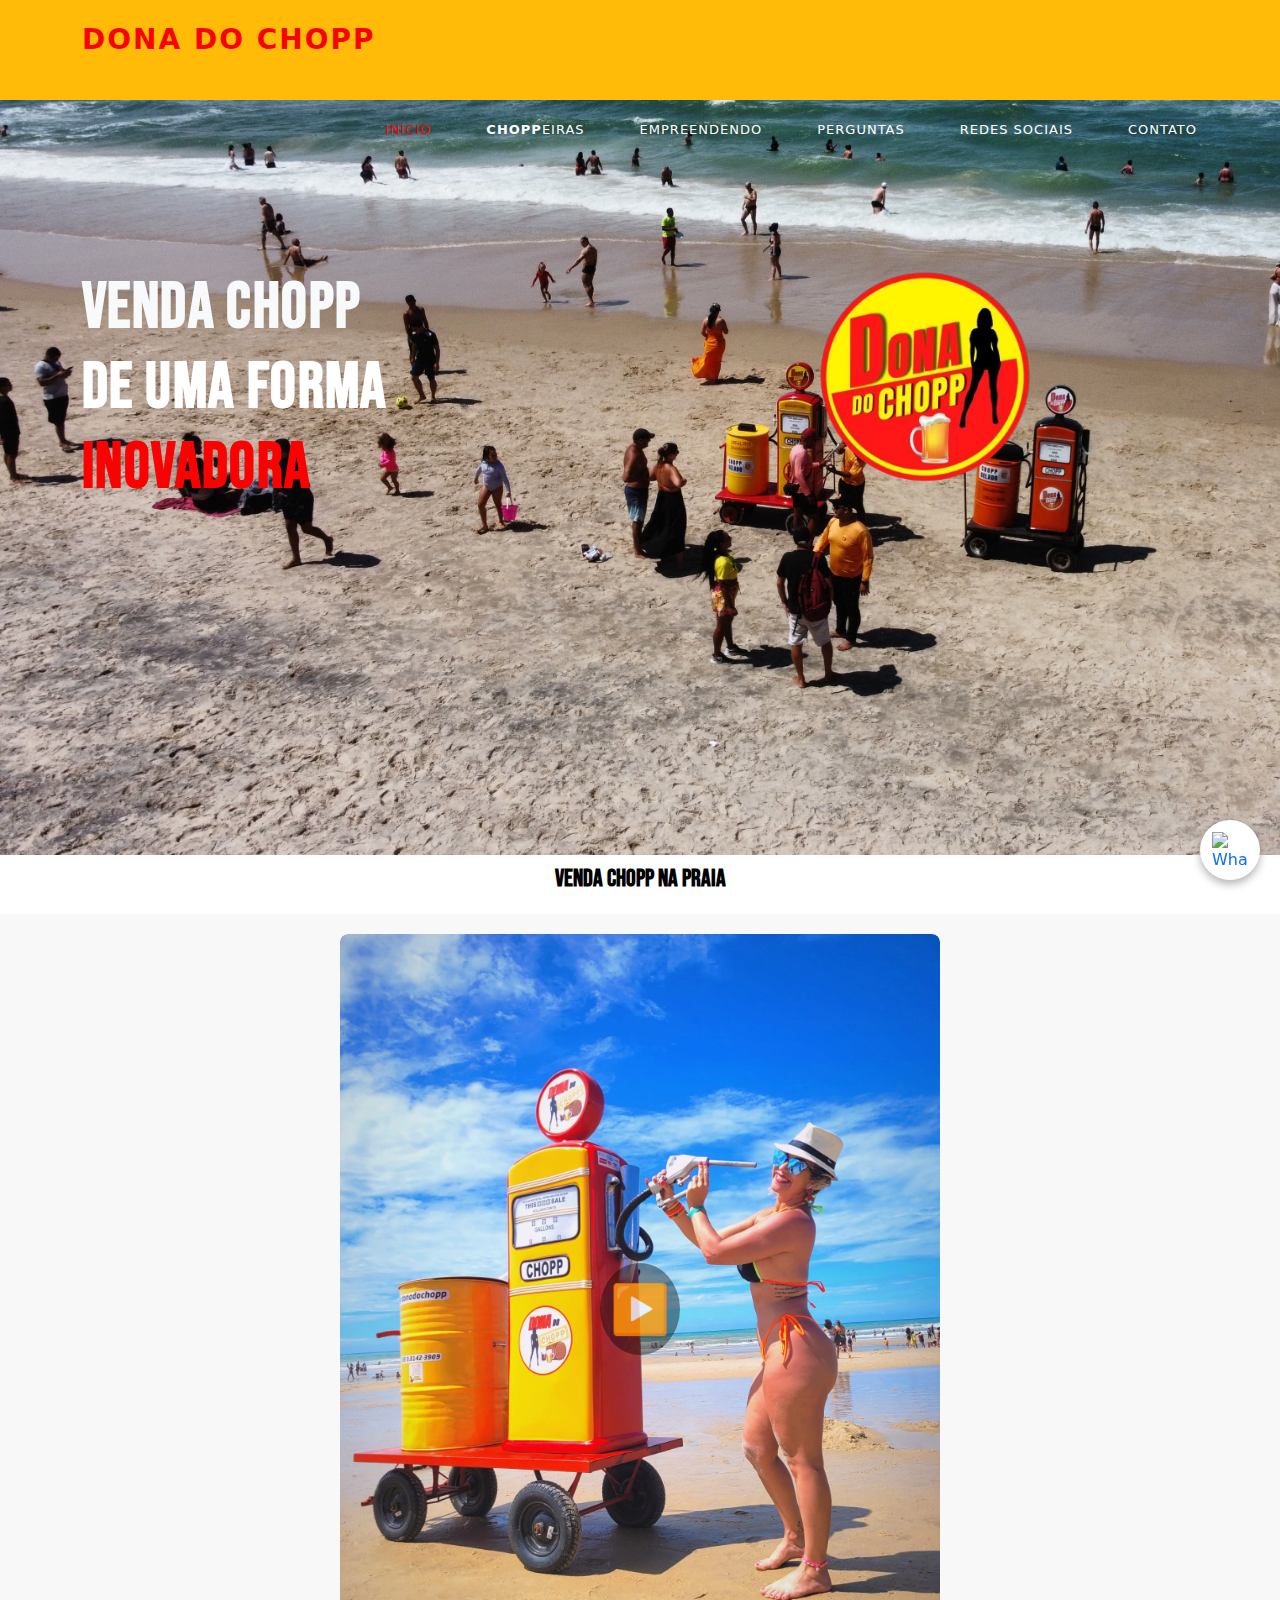
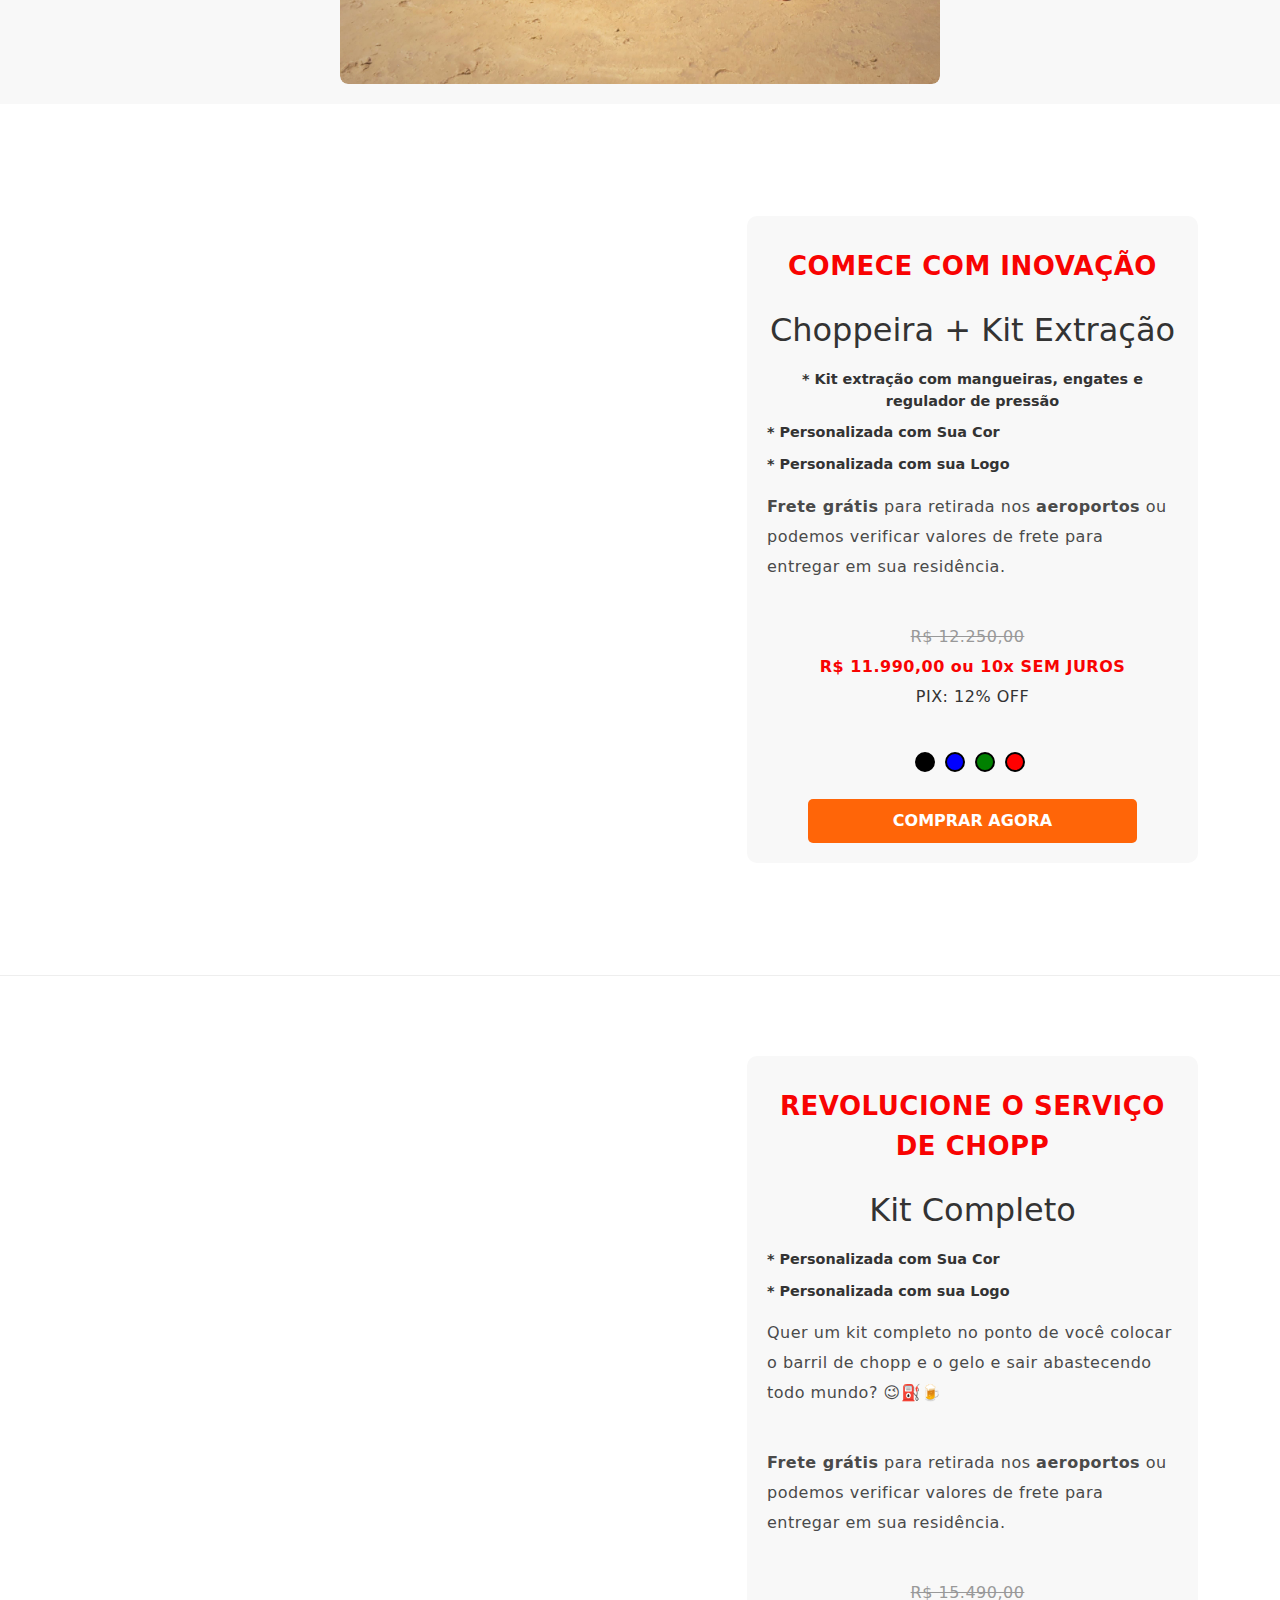
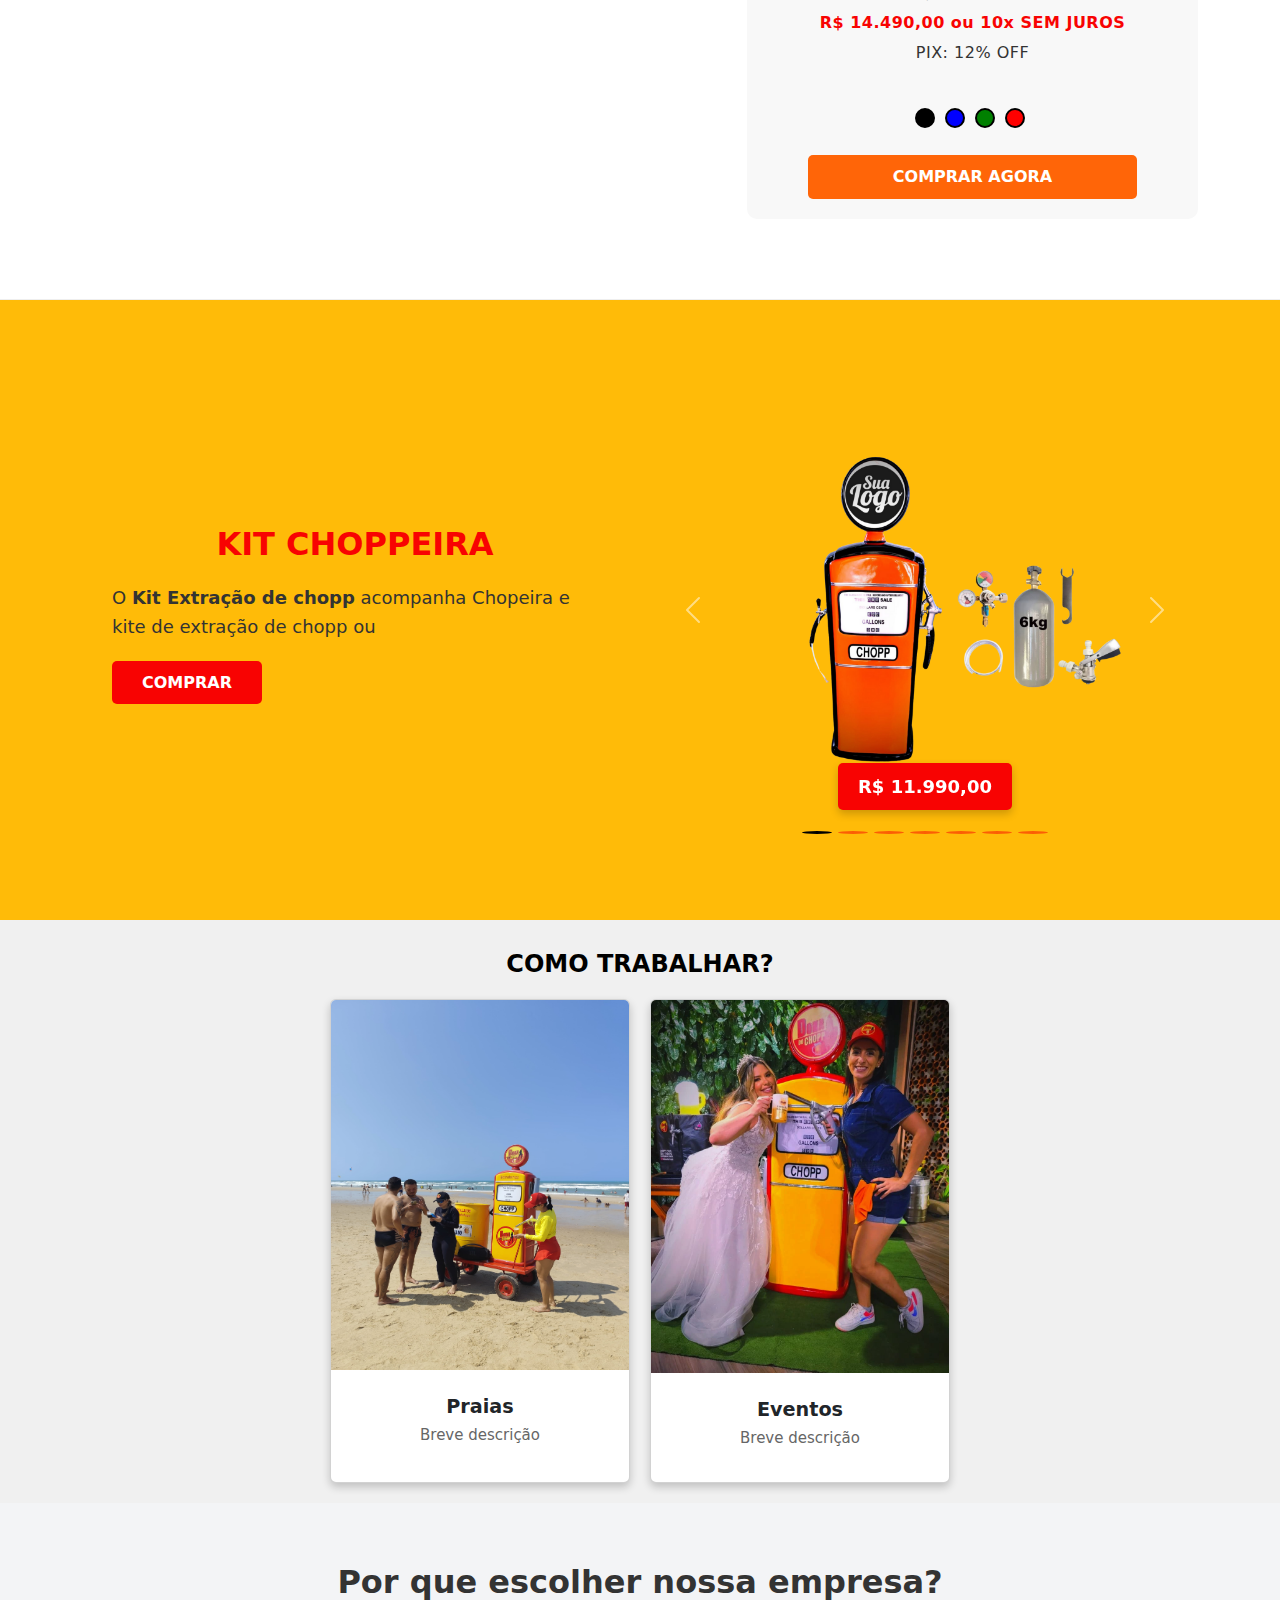
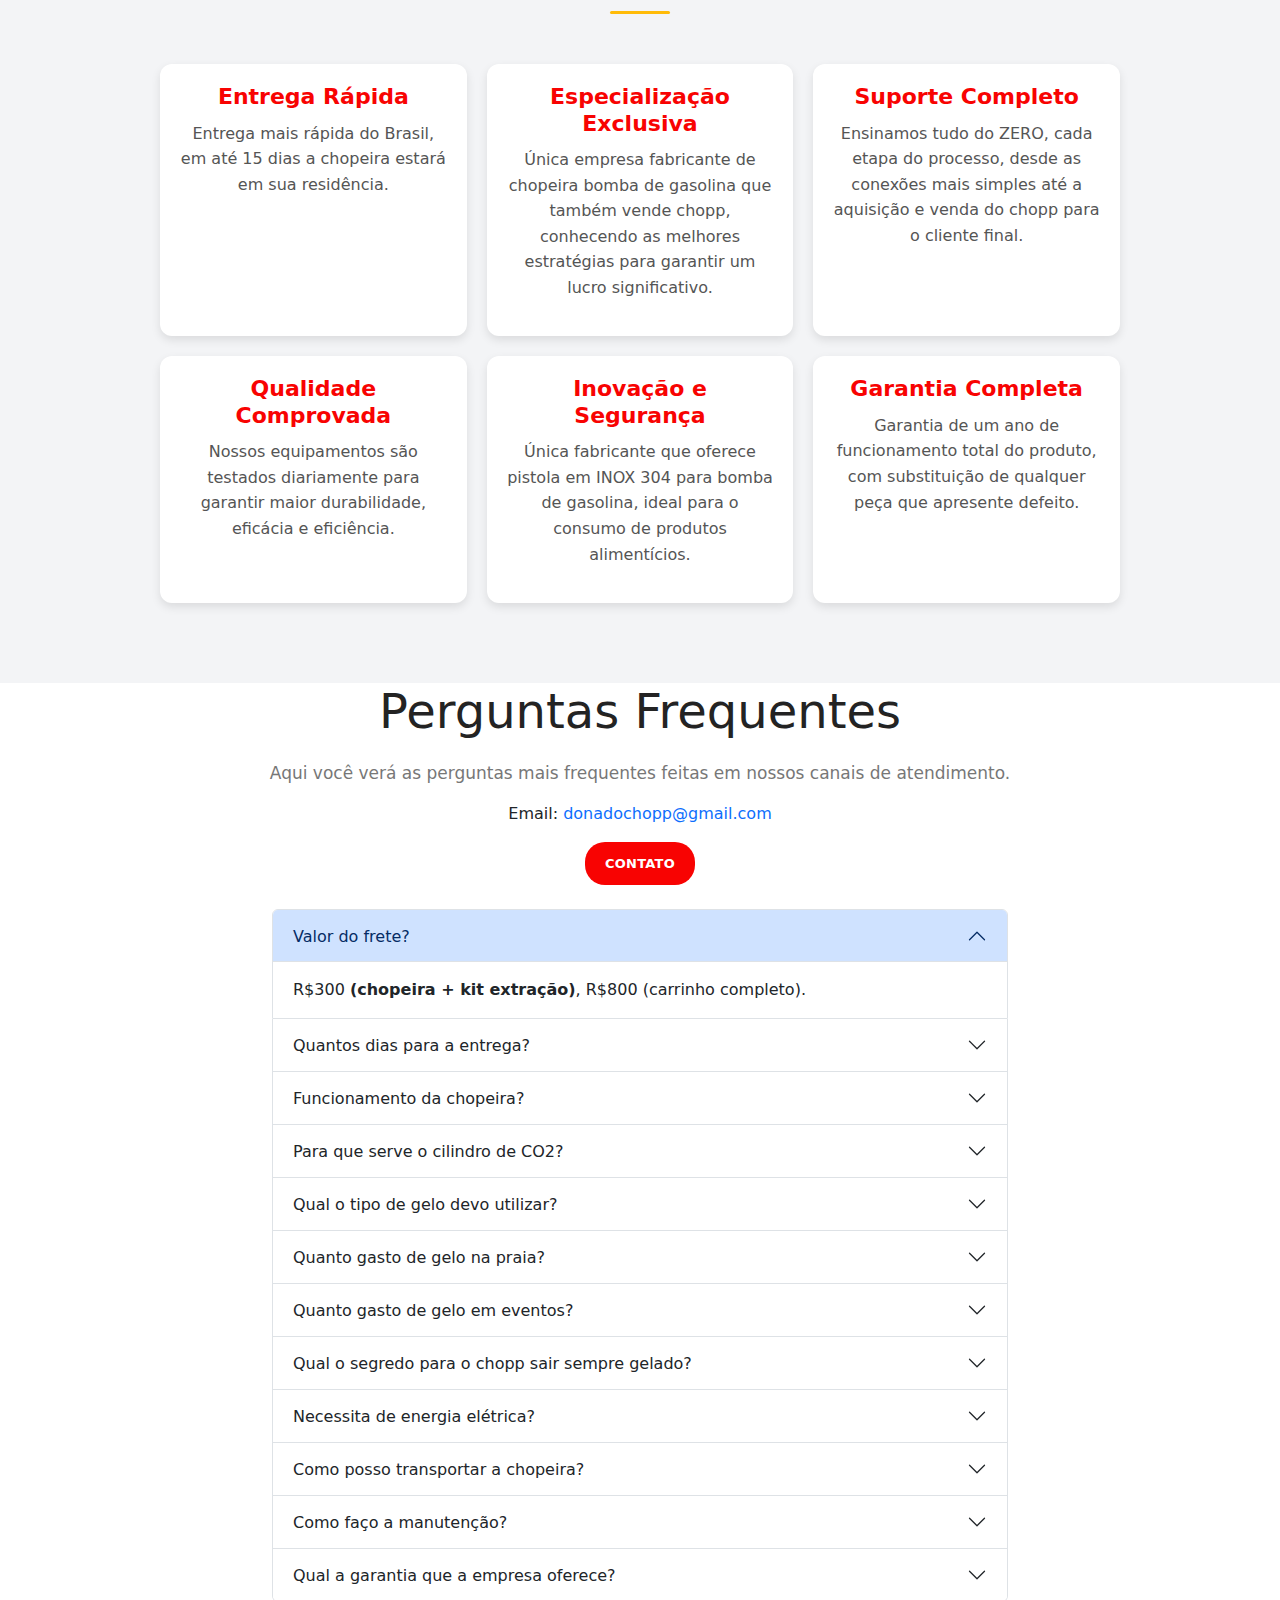
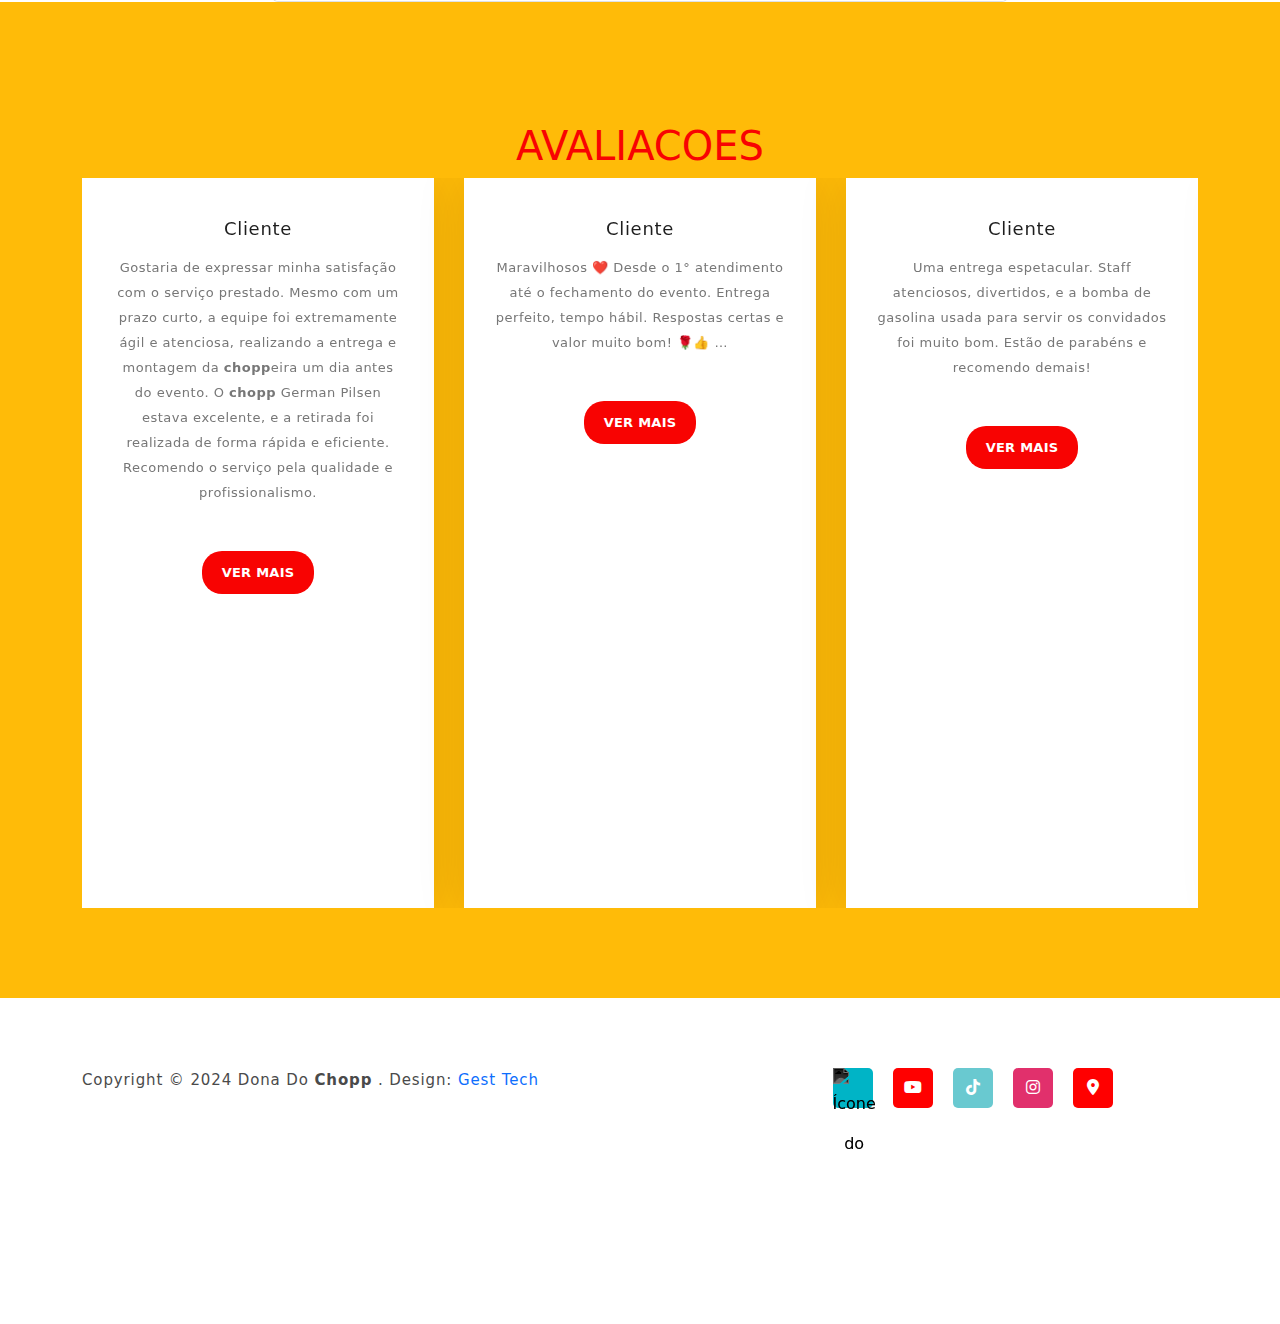
==== commit c59eb97a: "santa paciencia" ====
--- a/index.html
+++ b/index.html
@@ -1052,16 +1052,19 @@
 
     <!-- ***** Welcome Area Start ***** -->
     <div class="welcome-area" id="welcome">
+        <img src="assets/images/bgmulher2.jpeg" alt="" class="img-hero" style="margin-top:-120%; width: 100%;">
 
         <!-- ***** Header Text Start ***** -->
         <div class="header-text">
             <div class="container">
                 <div class="row">
+                    
                     <div class="left-text col-lg-6 col-md-6 col-sm-12 col-xs-12 title-page" data-scroll-reveal="enter left move 30px over 0.6s after 0.4s" >
-                        <h1 class="text-light bebas-font"><strong>Seja</strong><br><strong style="color:#FFF500">O Primeiro em sua Cidade</strong></h1>
+                          
+                        <h1 class="text-light bebas-font"><strong>Venda chopp</strong><br><strong style="color:white">de uma forma <strong style="color: #F80302;">INOVADORA</strong></strong></h1>
                         <!-- <p class="text-dark">Alcance sua independecia financeira trabalhando para você mesmo em eventos, festas, confraternizações ou até mesmo em locais publicos como Praias.</p> -->
-                        <a href="#produtos" class="main-button-slider" style="background-color: #FF1717;"> <strong>Ver choppeiras</strong></a>
                     </div>
+                    
                     <div id="logo-dona" class="col-lg-6 col-md-6 col-sm-12 col-xs-12" data-scroll-reveal="enter right move 30px over 0.6s after 0.4s">
                         <img src="assets/images/logo.jpeg" class="rounded img-fluid d-block mx-auto " alt="First Vector Graphic" style="width: 40%;">
                     </div>
@@ -1071,7 +1074,6 @@
         <!-- ***** Header Text End ***** -->
          
     </div>
-    
     <!-- ***** Welcome Area End ***** -->
 
     <!-- ***** Business Opportunity Section Start ***** -->
@@ -1081,8 +1083,11 @@
     <!-- Adicione o link do Bootstrap 5 CSS e JS -->
     <link href="https://cdn.jsdelivr.net/npm/bootstrap@5.3.0-alpha1/dist/css/bootstrap.min.css" rel="stylesheet">
     <script src="https://cdn.jsdelivr.net/npm/bootstrap@5.3.0-alpha1/dist/js/bootstrap.bundle.min.js"></script>
-    <h5 class="section-title bebas-font">PRONTO PARA COMEÇAR?</h5>
+    <h5 class="section-title bebas-font pc">Venda CHOPP NA PRAIA</h5>
+
     <section class="video-section">
+        <h5 class="section-title bebas-font cacete" style="margin-top: -80px !important;">Venda CHOPP NA PRAIA</h5>
+
         <div class="video-content">
             <div class="video-overlay" onclick="playVideo()">
                 <img src="assets/images/thumb.jpeg" alt="Prévia do Vídeo" class="video-thumbnail">
@@ -1128,8 +1133,8 @@
                 </p>
                 <p class="price">
                     <span class="original-price">R$ 12.250,00</span>
-                    <span class="discounted-price">R$ 11.990,00 ou 12x SEM JUROS</span>
-                    <span class="pix-discount">PIX: 15% OFF</span>
+                    <span class="discounted-price">R$ 11.990,00 ou 10x SEM JUROS</span>
+                    <span class="pix-discount">PIX: 12% OFF</span>
                 </p>
                 <div class="color-options">
                     <span class="color-circle" style="background-color: black;"></span>
@@ -1159,8 +1164,8 @@
                 </p>
                 <p class="price">
                     <span class="original-price">R$ 15.490,00</span>
-                    <span class="discounted-price">R$ 14.490,00 ou 12x SEM JUROS</span>
-                    <span class="pix-discount">PIX: 15% OFF</span>
+                    <span class="discounted-price">R$ 14.490,00 ou 10x SEM JUROS</span>
+                    <span class="pix-discount">PIX: 12% OFF</span>
                 </p>
                 <div class="color-options">
                     <span class="color-circle" style="background-color: black;"></span>
@@ -1208,8 +1213,8 @@
                         </p>
                         <p class="price">
                             <span class="original-price">R$ 12.250,00</span>
-                            <span class="discounted-price">R$ 11.990,00 ou 12x SEM JUROS</span>
-                            <span class="pix-discount">PIX: 15% OFF</span>
+                            <span class="discounted-price">R$ 11.990,00 ou 10x SEM JUROS</span>
+                            <span class="pix-discount">PIX: 12% OFF</span>
 
                         </p>
                         <div class="color-options">
@@ -1250,8 +1255,8 @@
                         </p>
                         <p class="price">
                             <span class="original-price">R$ 15.490,00</span>
-                            <span class="discounted-price">R$ 14.490,00 ou 12x SEM JUROS</span>
-                            <span class="pix-discount">PIX: 15% OFF</span>
+                            <span class="discounted-price">R$ 14.490,00 ou 10x SEM JUROS</span>
+                            <span class="pix-discount">PIX: 12% OFF</span>
 
                         </p>
                         <div class="color-options">
@@ -1274,8 +1279,8 @@
             <div class="row align-items-center">
                 <div class="col-lg-6 col-md-12">
                     <div class="produto-info">
-                        <h2>KIT EXTRAÇÃO</h2>
-                        <p>O <strong>Kit Extração de chopp</strong> acompanha Chopeira e kite de extração de chopp</p>
+                        <h2>KIT CHOPPEIRA</h2>
+                        <p>O <strong>Kit Extração de chopp</strong> acompanha Chopeira e kite de extração de chopp ou</p>
                         <a href="https://wa.me/558581423909?text=Ol%C3%A1%2C%20quero%20comprar%20esse%20produto:%20Choppeira%20e%20Kit%20Extração" class="info-button" target="_blank">COMPRAR</a>
                     </div>
                 </div>
@@ -1407,7 +1412,7 @@
         <div class="cards-container">
             <!-- Card 1 -->
             <div class="card">
-                <img src="assets/images/praia.jpeg" alt="Praias" class="card-image">
+                <img src="assets/images/praia.jpeg" alt="Praias" class="card-image" style="height: 370px;">
                 <div class="card-content">
                     <h3>Praias</h3>
                     <p>Breve descrição</p>
@@ -1416,7 +1421,7 @@
     
             <!-- Card 2 -->
             <div class="card">
-                <img src="assets/images/evento.jpeg" alt="Eventos" class="card-image">
+                <img src="assets/images/evento.jpeg" alt="Eventos" class="card-image" height="300px;">
                 <div class="card-content">
                     <h3>Eventos</h3>
                     <p>Breve descrição</p>
@@ -1426,7 +1431,41 @@
         </div>
     </section>
 
-
+    <section class="objection-break-section">
+        <h2 class="section-title2">Por que escolher nossa empresa?</h2>
+        <div class="objections-container">
+            <div class="objection">
+                <h3>Entrega Rápida</h3>
+                <p>Entrega mais rápida do Brasil, em até 15 dias a chopeira estará em sua residência.</p>
+            </div>
+    
+            <div class="objection">
+                <h3>Especialização Exclusiva</h3>
+                <p>Única empresa fabricante de chopeira bomba de gasolina que também vende chopp, conhecendo as melhores estratégias para garantir um lucro significativo.</p>
+            </div>
+    
+            <div class="objection">
+                <h3>Suporte Completo</h3>
+                <p>Ensinamos tudo do ZERO, cada etapa do processo, desde as conexões mais simples até a aquisição e venda do chopp para o cliente final.</p>
+            </div>
+    
+            <div class="objection">
+                <h3>Qualidade Comprovada</h3>
+                <p>Nossos equipamentos são testados diariamente para garantir maior durabilidade, eficácia e eficiência.</p>
+            </div>
+    
+            <div class="objection">
+                <h3>Inovação e Segurança</h3>
+                <p>Única fabricante que oferece pistola em INOX 304 para bomba de gasolina, ideal para o consumo de produtos alimentícios.</p>
+            </div>
+    
+            <div class="objection">
+                <h3>Garantia Completa</h3>
+                <p>Garantia de um ano de funcionamento total do produto, com substituição de qualquer peça que apresente defeito.</p>
+            </div>
+        </div>
+    </section>
+    
 
     
 
@@ -1690,7 +1729,10 @@
             </div>
         </div>
     </footer>
-    
+    <a href="https://wa.me/558581423909?text=Tenho uma dúvida sobre os produtos do site." class="whatsapp-float" target="_blank">
+        <img src="https://cdn-icons-png.flaticon.com/512/174/174879.png" alt="WhatsApp">
+      </a>
+      
     
     <!-- jQuery -->
     <script src="assets/js/jquery-2.1.0.min.js"></script>
--- a/assets/css/templatemo-art-factory.css
+++ b/assets/css/templatemo-art-factory.css
@@ -787,34 +787,92 @@
   display: flex;
   align-items: center;
   justify-content: center;
-  background-image: url(../images/bgg.jpeg); 
   background-repeat: no-repeat;
 /*
 TRY IT ... with or without CENTER CENTER
   background-position: center center; 
 */
+background-image: url('../images/bgg.jpeg');
   background-size: cover;
   width: 100%;
   height: 105vh;
   margin-top: -10vh;
 }
+.img-hero{
+  display: none;
+}
+.botaomob{
+  display: none;
+}
+.pc{
+  display: block;
+}
+.cacete{
+  display: none;
+}
 @media only screen and (max-width: 768px) {
+  .pc {
+    display: none;
+  }
+  .cacete{
+    display: block;
+  }
+  .video-section {
+    display: flex;
+    flex-direction: column;
+    align-items: center; /* Centraliza o conteúdo da seção */
+    margin-top: -10%; /* Ajuste conforme necessário */
+  }
+  
+  .video-content {
+    position: relative;
+  }
+  
+  .video-overlay {
+    position: relative;
+    cursor: pointer;
+  }
+  
+  .play-button {
+    position: absolute;
+    top: 50%;
+    left: 50%;
+    transform: translate(-50%, -50%);
+    font-size: 3em;
+    color: rgba(255, 165, 0, 0.8); /* Cor da seta de play */
+    background: rgba(255, 255, 255, 0.6); /* Fundo semitransparente para destaque */
+    border-radius: 50%;
+    padding: 10px;
+  }
+  
+  .header-text h1{
+    margin-top: -380px;
+  }
+  .botao{
+    margin-top: -50% !important;
+    
+  }
+  #welcome {
+    background-image: none; /* Remove o background-image */
+  }
+  .img-hero {
+    display: block; /* Exibe a imagem ocultada */
+  }
   #welcome {
     overflow: hidden;
     position: relative;
     display: flex;
     align-items: center;
     justify-content: center;
-    /* background-image: url(../images/testemobile.png); */
-    background-image: url(../images/bgg-bombas.jpeg); 
-
+    margin-bottom: -100%;
     background-repeat: no-repeat;
 
     background-size: cover;
     width: 100%;
-    height: 105vh;
-    margin-top: -10vh;
-  }
+    height: 120vh;
+    margin-top: 5vh;
+  }
+
   .title-page{
     margin-top: -80% !important;
   }
@@ -870,7 +928,7 @@
     font-size: 36px;
     line-height: 50px;
     color: #fff;
-    margin-bottom: 15px;
+    margin-bottom: 400px !important;
   }
   .welcome-area .header-text h1 span {
     color: #fff;
@@ -2044,3 +2102,98 @@
   border-radius: 8px;
 }
 
+.whatsapp-float {
+  position: fixed;
+  bottom: 20px; /* Ajuste a distância do rodapé */
+  right: 20px; /* Ajuste a distância da borda direita */
+  width: 60px; /* Tamanho do botão */
+  height: 60px;
+  background-color: white; /* Cor de fundo do WhatsApp */
+  border-radius: 50%; /* Forma circular */
+  display: flex;
+  align-items: center;
+  justify-content: center;
+  box-shadow: 0px 4px 8px rgba(0, 0, 0, 0.3); /* Sombra */
+  z-index: 1000; /* Certifique-se de que o botão fique acima de outros elementos */
+  transition: transform 0.3s; /* Animação de interação */
+}
+
+.whatsapp-float img {
+  width: 60%; /* Tamanho do ícone dentro do botão */
+  height: 60%;
+}
+
+.whatsapp-float:hover {
+  transform: scale(1.1); /* Aumenta o botão ao passar o mouse */
+}
+
+/* Estilo da seção */
+.objection-break-section {
+  padding: 60px 20px;
+  background-color: #f3f4f6;
+  text-align: center;
+}
+
+.section-title2 {
+  font-size: 32px;
+  color: #333;
+  margin-bottom: 30px;
+  font-weight: 600;
+  position: relative;
+}
+
+.section-title2::after {
+  content: '';
+  width: 60px;
+  height: 3px;
+  background-color: #FFBB08; /* amarelo */
+  display: block;
+  margin: 10px auto 0;
+  border-radius: 2px;
+}
+
+/* Container das objeções */
+.objections-container {
+  display: grid;
+  grid-template-columns: repeat(auto-fit, minmax(250px, 1fr));
+  gap: 20px;
+  max-width: 1000px;
+  margin: 0 auto;
+  padding: 20px;
+}
+
+/* Estilo de cada cartão de objeção */
+.objection {
+  background: #fff;
+  padding: 20px;
+  border-radius: 12px;
+  box-shadow: 0 4px 10px rgba(0, 0, 0, 0.1);
+  transition: transform 0.3s ease, box-shadow 0.3s ease;
+}
+
+.objection:hover {
+  transform: translateY(-5px);
+  box-shadow: 0 8px 16px rgba(0, 0, 0, 0.15);
+}
+
+.objection h3 {
+  color: #F80302; /* vermelho */
+  font-size: 22px;
+  margin-bottom: 10px;
+  font-weight: bold;
+}
+
+.objection p {
+  color: #555;
+  font-size: 16px;
+  line-height: 1.6;
+}
+
+/* Animação ao passar o mouse */
+.objection:hover h3 {
+  color: #FFBB08; /* muda para amarelo ao passar o mouse */
+}
+
+.objection:hover p {
+  color: #333; /* texto fica um pouco mais escuro */
+}
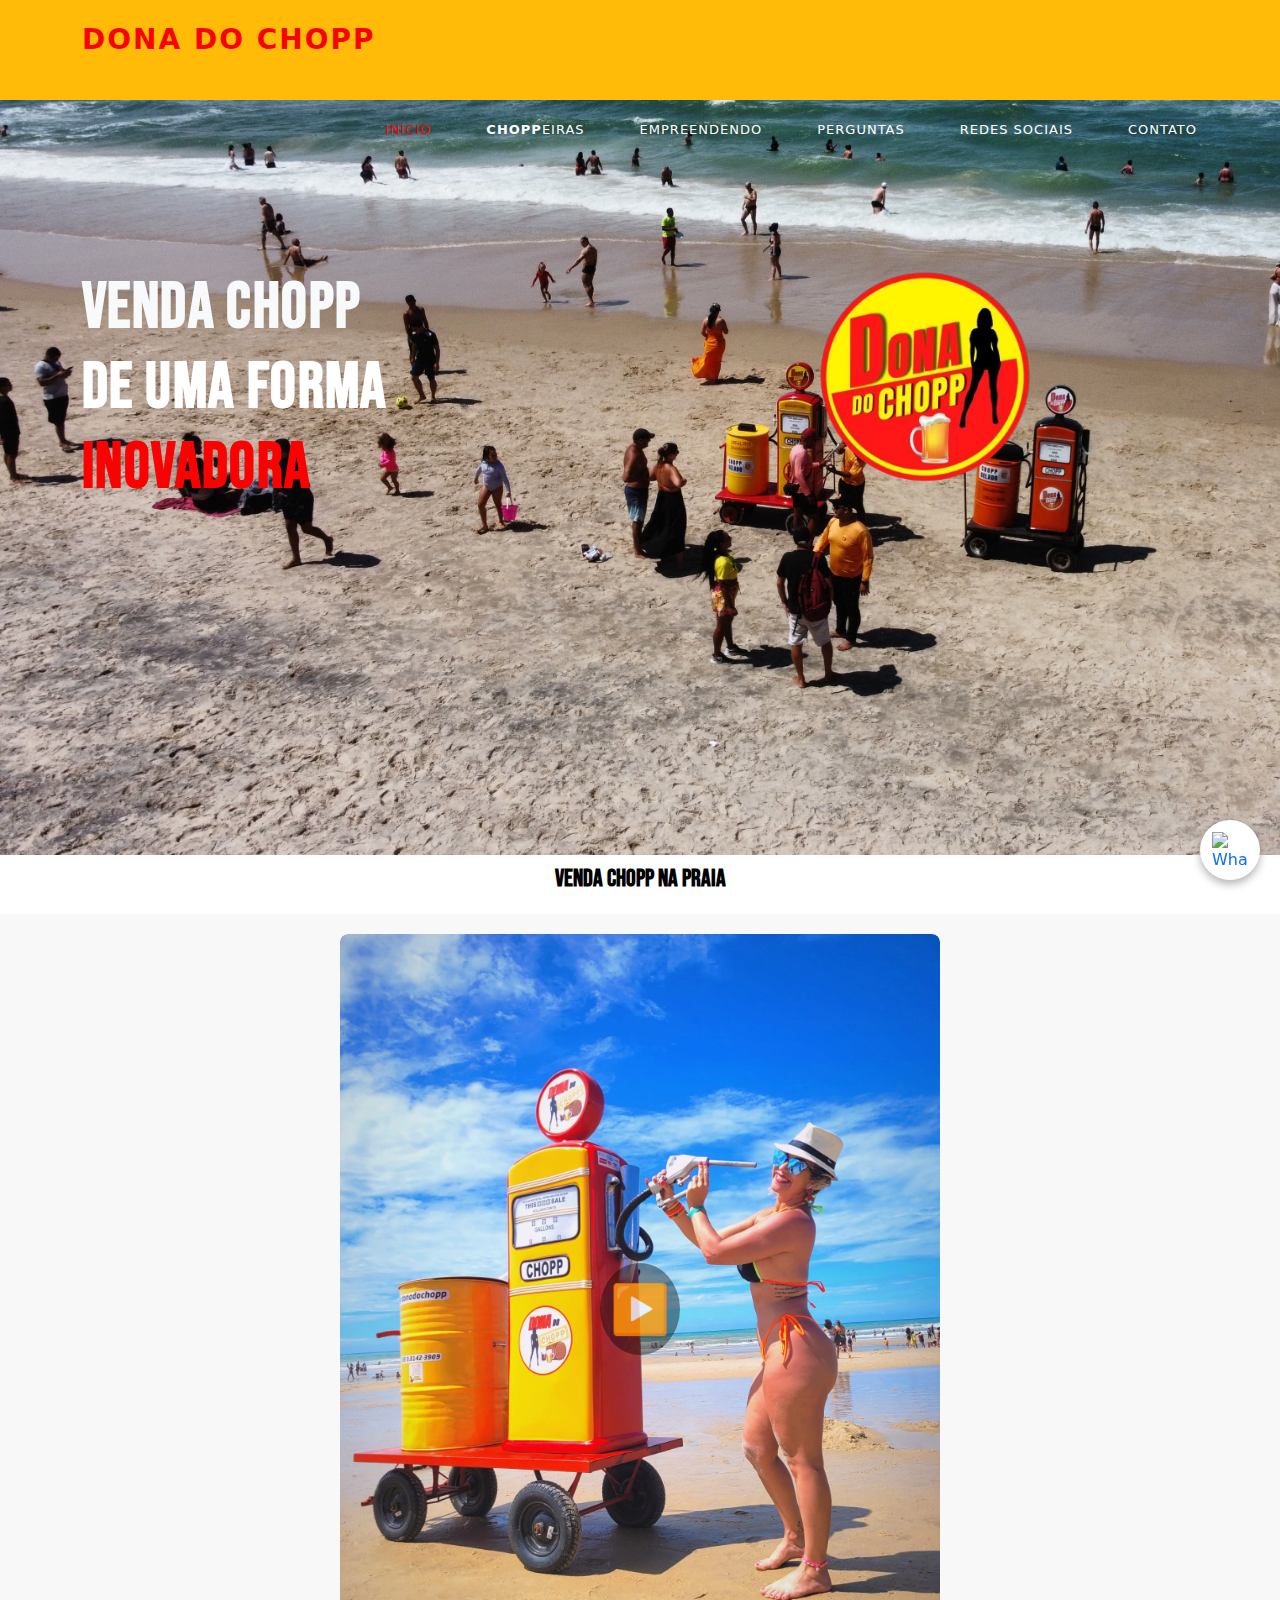
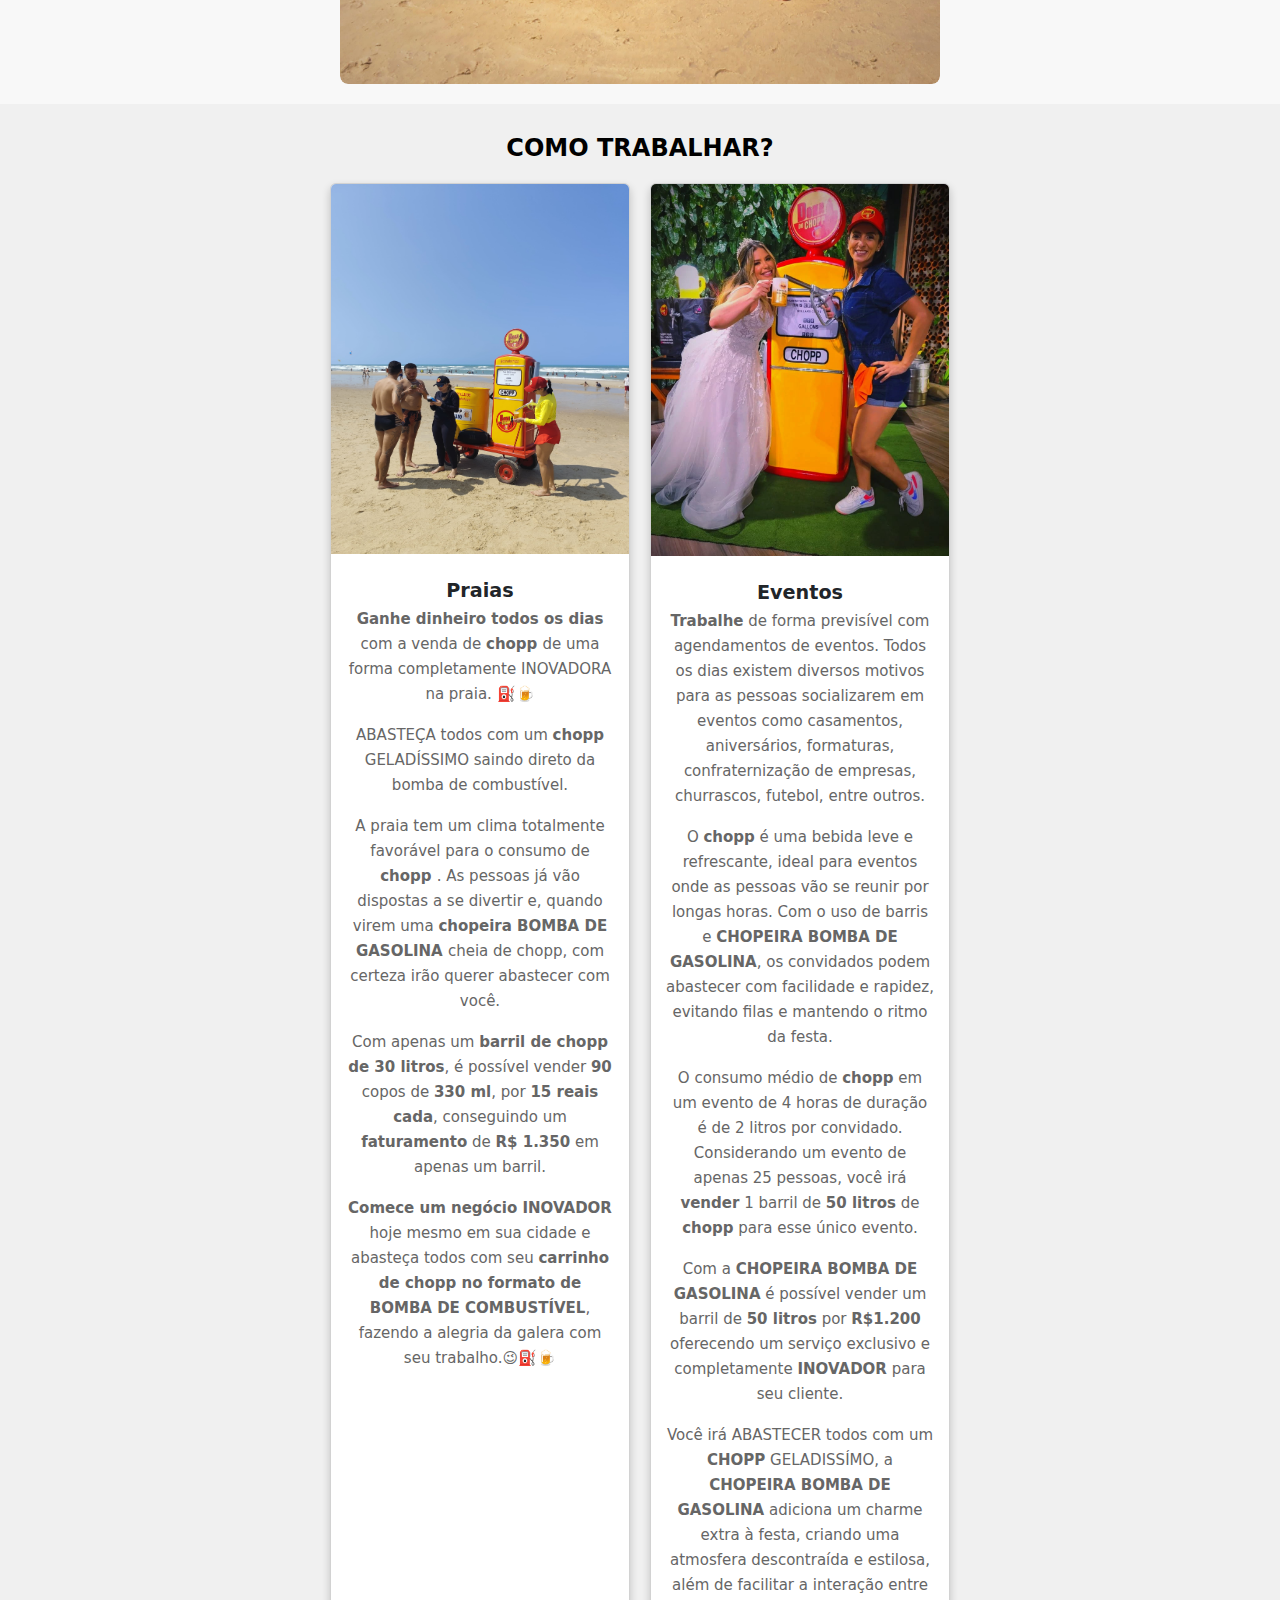
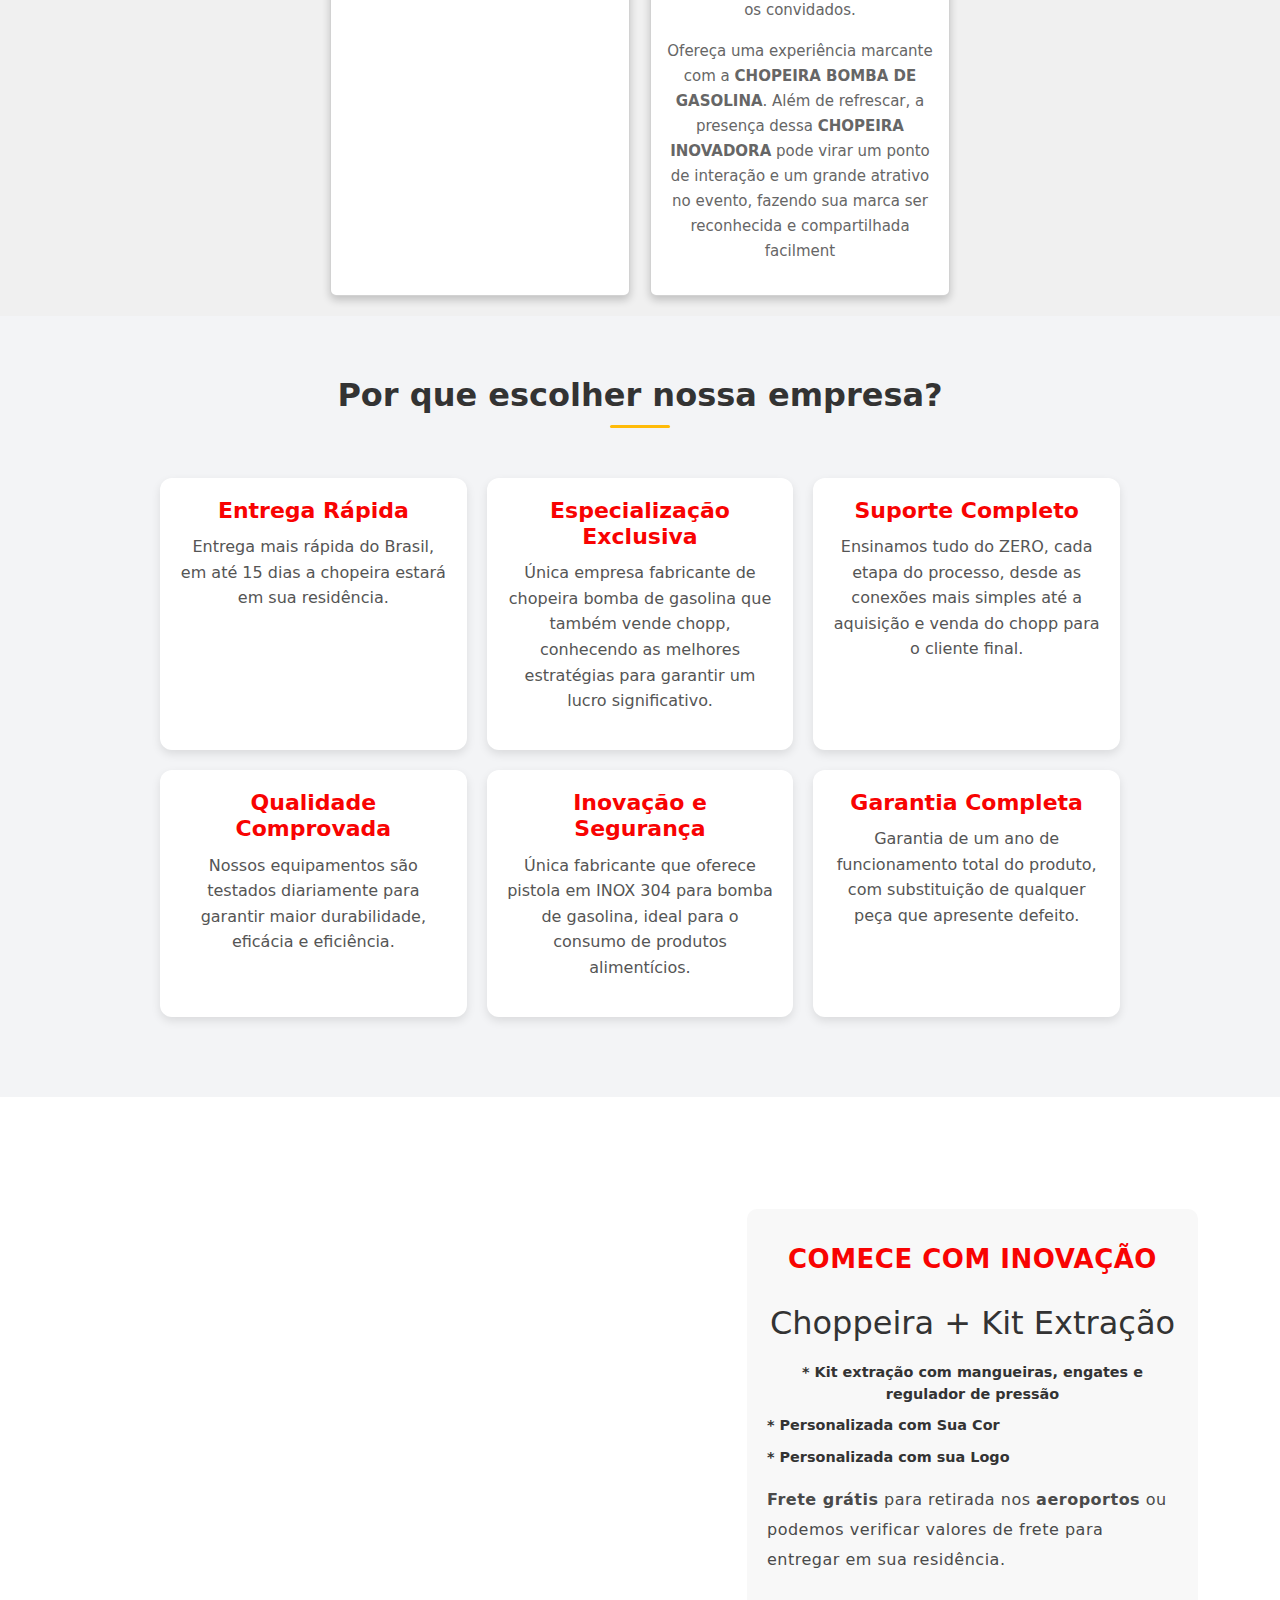
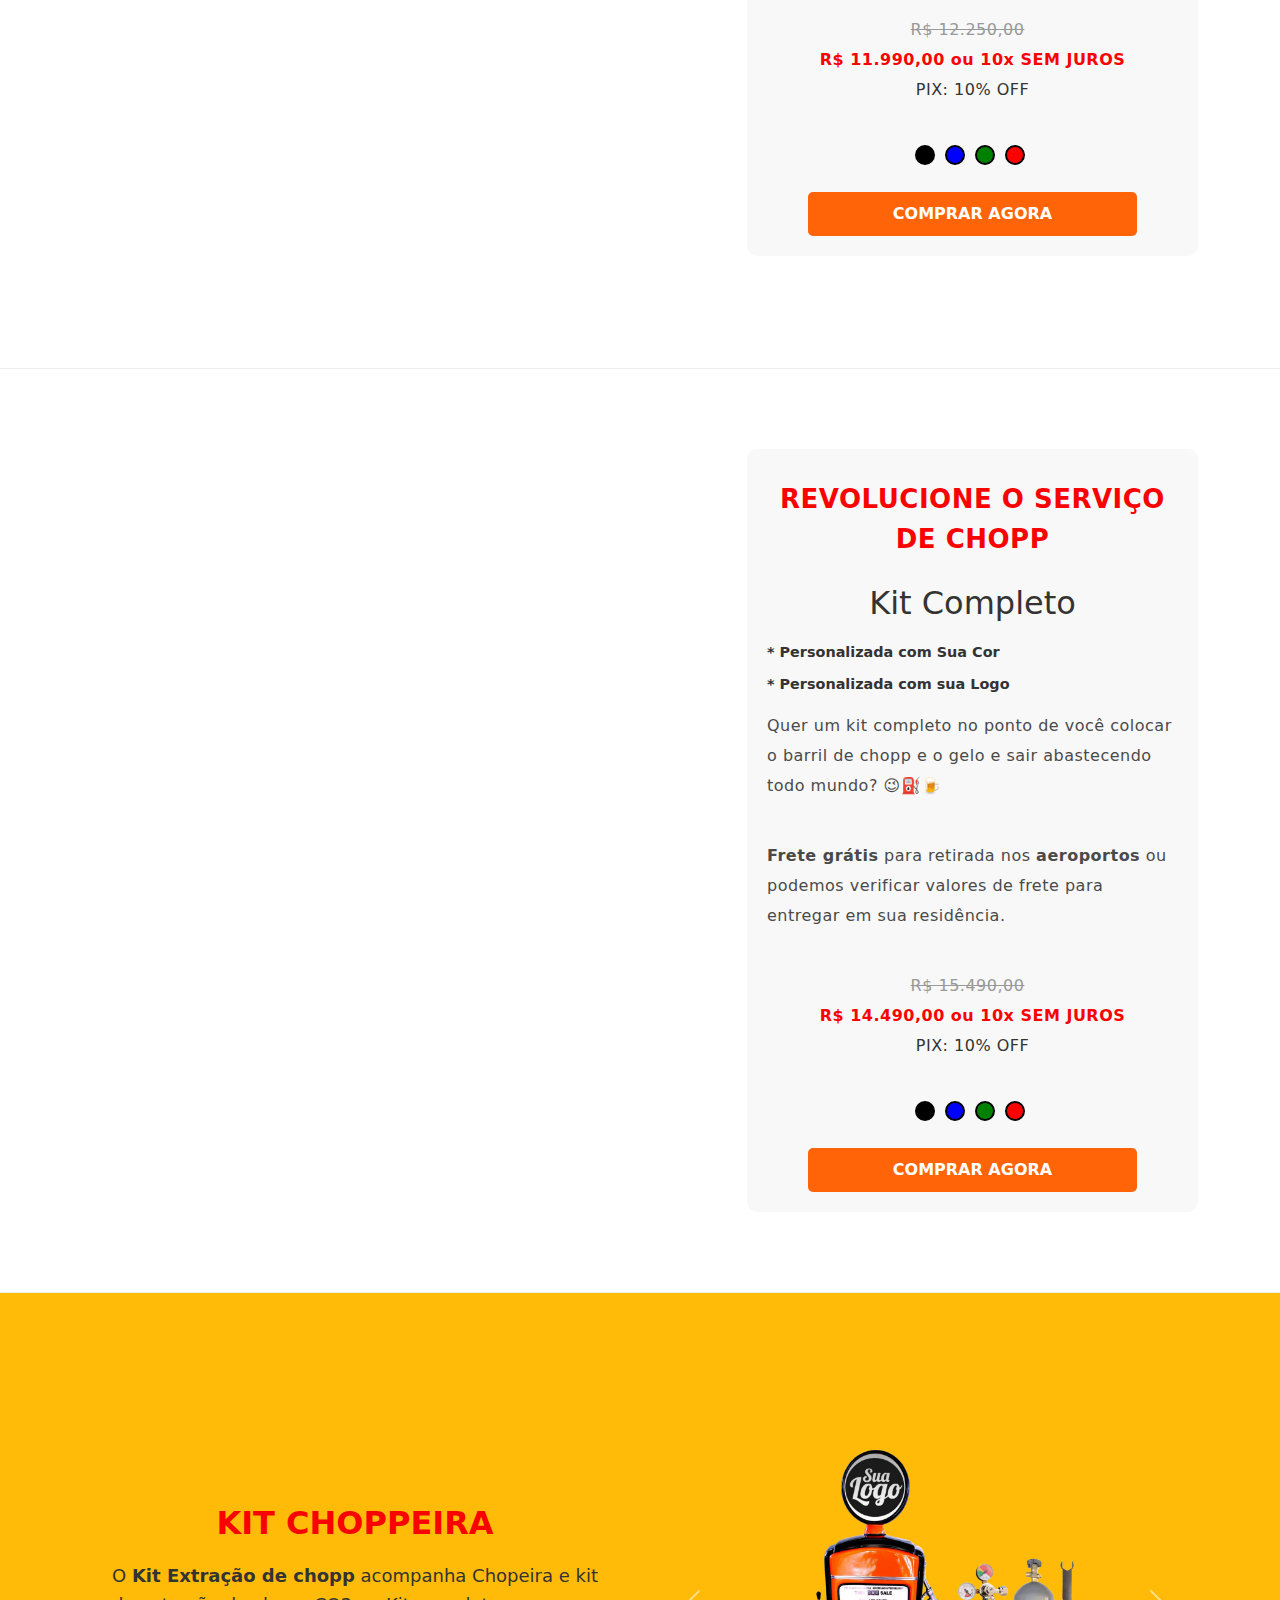
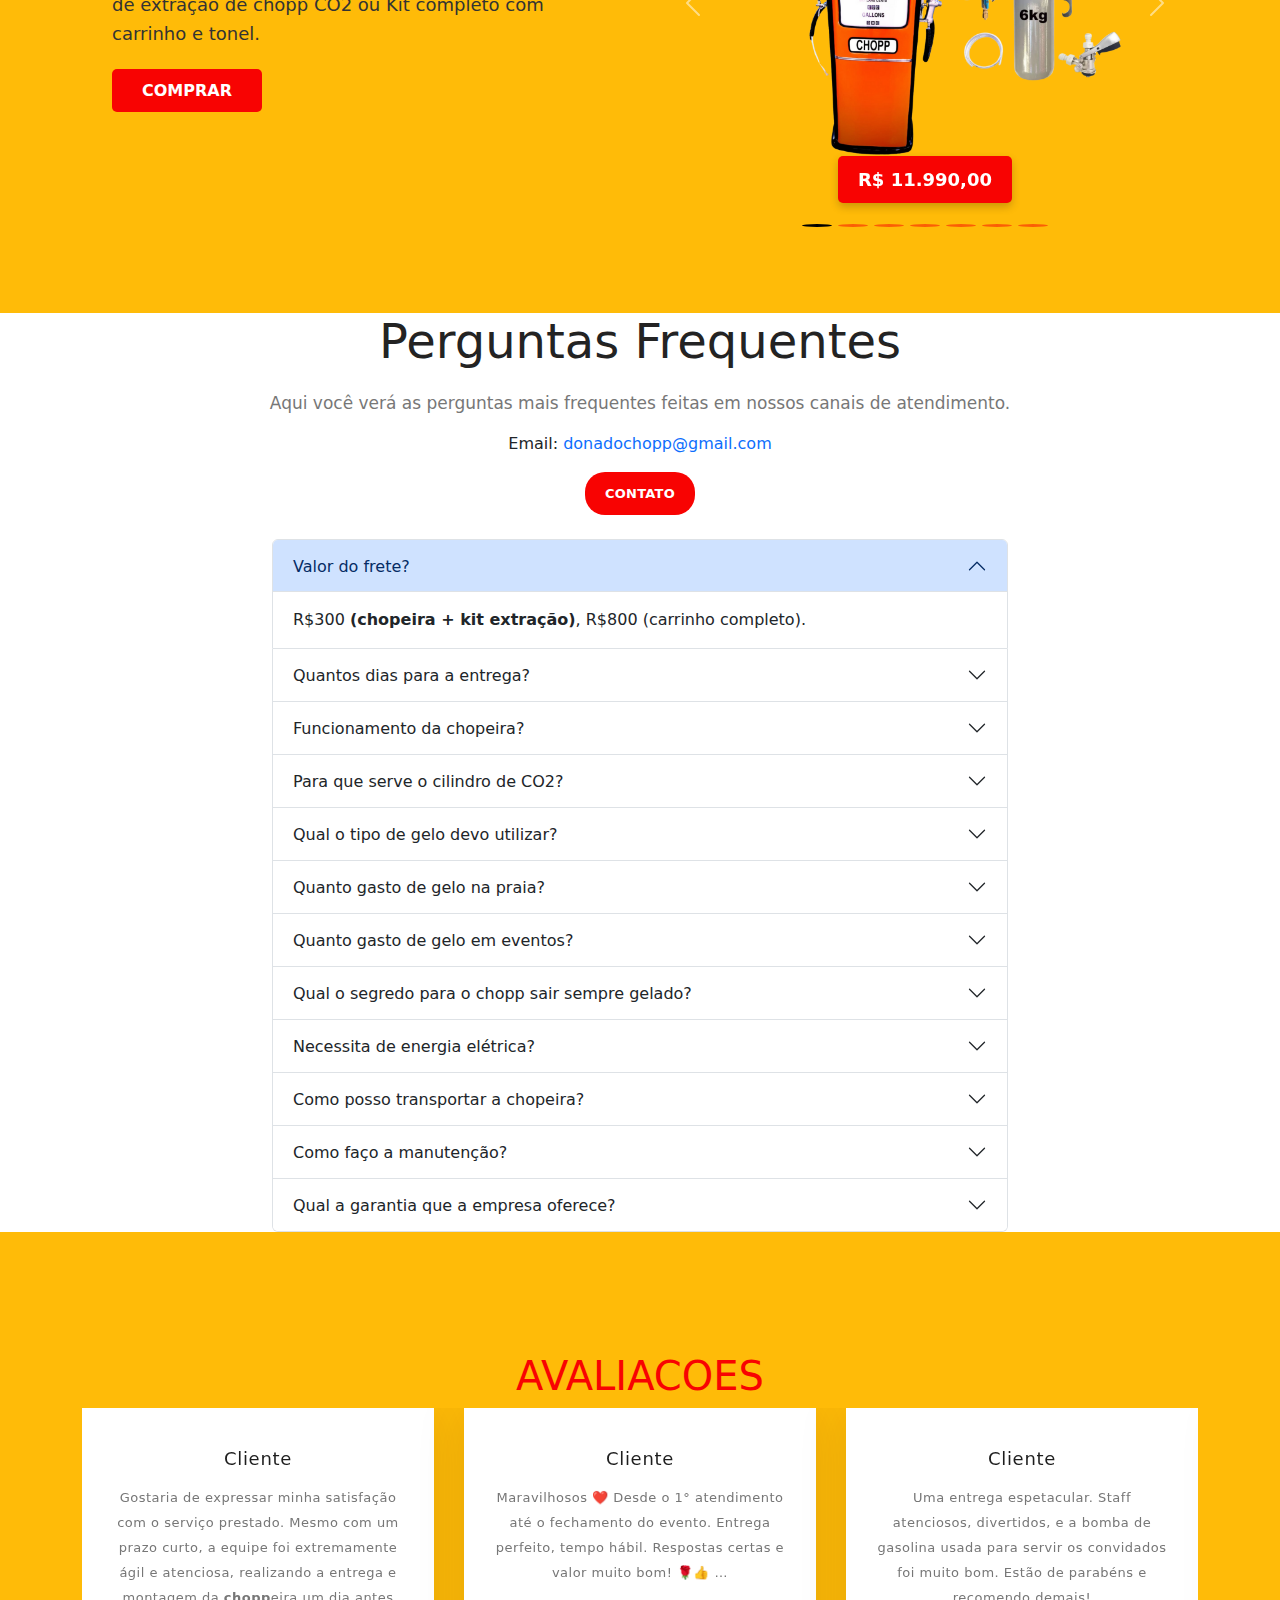
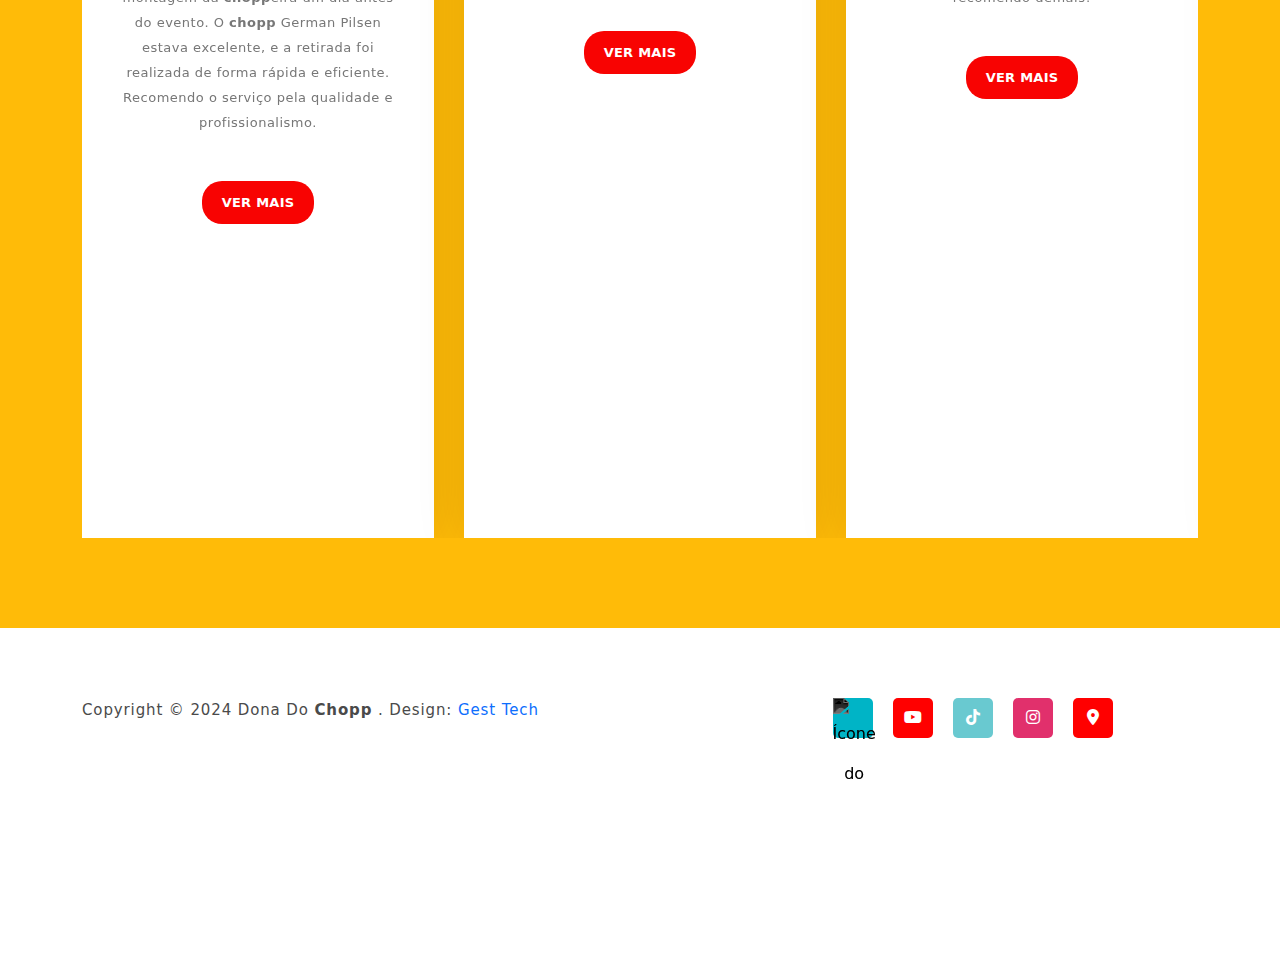
==== commit 44cc8980: "teste" ====
--- a/index.html
+++ b/index.html
@@ -1110,6 +1110,89 @@
     }
     </script>
     
+        <!-- ***** FORMAS DE TRABALHAR ***** -->
+    
+        <section class="work-section">
+            <h2 class="section-title">COMO TRABALHAR?</h2>
+            <div class="cards-container">
+                <!-- Card 1 -->
+                <div class="card">
+                    <img src="assets/images/praia.jpeg" alt="Praias" class="card-image" style="height: 370px;">
+                    <div class="card-content">
+                        <h3>Praias</h3>
+                        <p><strong>Ganhe dinheiro todos os dias</strong> com a venda de <strong>chopp </strong> de uma forma completamente INOVADORA na praia. ⛽🍺</p>                    
+    
+                        <p>ABASTEÇA todos com um <strong>chopp </strong> GELADÍSSIMO saindo direto da bomba de combustível.</p>
+    
+                        <p>A praia tem um clima totalmente favorável para o consumo de <strong>chopp </strong>. As pessoas já vão dispostas a se divertir e, quando virem uma <strong>chopeira  BOMBA DE GASOLINA </strong> cheia de chopp, com certeza irão querer abastecer com você.
+                        </p>
+                        <p>Com apenas um  <strong>barril de chopp de 30 litros</strong>, é possível vender <b>90</b> copos de <b>330 ml</b>, por <b>15 reais cada</b>, conseguindo um <b>faturamento</b> de <b>R$ 1.350</b> em apenas um barril.
+                        </p>
+                        <p><b>Comece um negócio INOVADOR</b> hoje mesmo em sua cidade e abasteça todos com seu <strong>carrinho de chopp no formato de BOMBA DE COMBUSTÍVEL</strong>, fazendo a alegria da galera com seu trabalho.😉⛽🍺
+                        </p>                
+                    </div>
+                </div>
+        
+                <!-- Card 2 -->
+                <div class="card">
+                    <img src="assets/images/evento.jpeg" alt="Eventos" class="card-image" height="300px;">
+                    <div class="card-content">
+                        <h3>Eventos</h3>
+                        <p><b>Trabalhe</b> de forma previsível com agendamentos de eventos. Todos os dias existem diversos motivos para as pessoas socializarem em eventos como casamentos, aniversários, formaturas, confraternização de empresas, churrascos, futebol, entre outros.</p>
+    
+                        <p>O <strong>chopp</strong> é uma bebida leve e refrescante, ideal para eventos onde as pessoas vão se reunir por longas horas. Com o uso de barris e <strong> CHOPEIRA BOMBA DE GASOLINA</strong>, os convidados podem abastecer com facilidade e rapidez, evitando filas e mantendo o ritmo da festa.</p>
+                            
+                        <p>O consumo médio de <strong>chopp</strong> em um evento de 4 horas de duração é de 2 litros por convidado. Considerando um evento de apenas 25 pessoas, você irá <b>vender</b> 1 barril de <b>50 litros</b> de <strong>chopp</strong> para esse único evento.</p>
+                            
+                        <p>Com a <strong>CHOPEIRA BOMBA DE GASOLINA</strong> é possível vender um barril de <b>50 litros</b> por <b>R$1.200</b> oferecendo um serviço exclusivo e completamente <b>INOVADOR</b> para seu cliente.</p>
+                        
+                        <p>Você irá ABASTECER todos com um <strong>CHOPP</strong> GELADISSÍMO, a <strong>CHOPEIRA BOMBA DE GASOLINA</strong> adiciona um charme extra à festa, criando uma atmosfera descontraída e estilosa, além de facilitar a interação entre os convidados.</p>
+                        
+                        <p>Ofereça uma experiência marcante com a <strong>CHOPEIRA BOMBA DE GASOLINA</strong>. Além de refrescar, a presença dessa <strong>CHOPEIRA</strong> <b>INOVADORA</b> pode virar um ponto de interação e um grande atrativo no evento, fazendo sua marca ser reconhecida e compartilhada facilment</p>
+                    </div>
+                </div>
+        
+            </div>
+        </section>
+        <!-- ***** END FORMAS DE TRABALHAR ***** -->
+             <!-- ***** WHY US***** -->
+
+    <section class="objection-break-section">
+        <h2 class="section-title2">Por que escolher nossa empresa?</h2>
+        <div class="objections-container">
+            <div class="objection">
+                <h3>Entrega Rápida</h3>
+                <p>Entrega mais rápida do Brasil, em até 15 dias a chopeira estará em sua residência.</p>
+            </div>
+    
+            <div class="objection">
+                <h3>Especialização Exclusiva</h3>
+                <p>Única empresa fabricante de chopeira bomba de gasolina que também vende chopp, conhecendo as melhores estratégias para garantir um lucro significativo.</p>
+            </div>
+    
+            <div class="objection">
+                <h3>Suporte Completo</h3>
+                <p>Ensinamos tudo do ZERO, cada etapa do processo, desde as conexões mais simples até a aquisição e venda do chopp para o cliente final.</p>
+            </div>
+    
+            <div class="objection">
+                <h3>Qualidade Comprovada</h3>
+                <p>Nossos equipamentos são testados diariamente para garantir maior durabilidade, eficácia e eficiência.</p>
+            </div>
+    
+            <div class="objection">
+                <h3>Inovação e Segurança</h3>
+                <p>Única fabricante que oferece pistola em INOX 304 para bomba de gasolina, ideal para o consumo de produtos alimentícios.</p>
+            </div>
+    
+            <div class="objection">
+                <h3>Garantia Completa</h3>
+                <p>Garantia de um ano de funcionamento total do produto, com substituição de qualquer peça que apresente defeito.</p>
+            </div>
+        </div>
+    </section>
+    
+    <!-- ***** END WHY US***** -->
 <!-- MOBILE -->
  <div id="produtos">
     <section class="section" id="about1">
@@ -1134,7 +1217,7 @@
                 <p class="price">
                     <span class="original-price">R$ 12.250,00</span>
                     <span class="discounted-price">R$ 11.990,00 ou 10x SEM JUROS</span>
-                    <span class="pix-discount">PIX: 12% OFF</span>
+                    <span class="pix-discount">PIX: 10% OFF</span>
                 </p>
                 <div class="color-options">
                     <span class="color-circle" style="background-color: black;"></span>
@@ -1165,7 +1248,7 @@
                 <p class="price">
                     <span class="original-price">R$ 15.490,00</span>
                     <span class="discounted-price">R$ 14.490,00 ou 10x SEM JUROS</span>
-                    <span class="pix-discount">PIX: 12% OFF</span>
+                    <span class="pix-discount">PIX: 10% OFF</span>
                 </p>
                 <div class="color-options">
                     <span class="color-circle" style="background-color: black;"></span>
@@ -1214,7 +1297,7 @@
                         <p class="price">
                             <span class="original-price">R$ 12.250,00</span>
                             <span class="discounted-price">R$ 11.990,00 ou 10x SEM JUROS</span>
-                            <span class="pix-discount">PIX: 12% OFF</span>
+                            <span class="pix-discount">PIX: 10% OFF</span>
 
                         </p>
                         <div class="color-options">
@@ -1256,7 +1339,7 @@
                         <p class="price">
                             <span class="original-price">R$ 15.490,00</span>
                             <span class="discounted-price">R$ 14.490,00 ou 10x SEM JUROS</span>
-                            <span class="pix-discount">PIX: 12% OFF</span>
+                            <span class="pix-discount">PIX: 10% OFF</span>
 
                         </p>
                         <div class="color-options">
@@ -1280,7 +1363,7 @@
                 <div class="col-lg-6 col-md-12">
                     <div class="produto-info">
                         <h2>KIT CHOPPEIRA</h2>
-                        <p>O <strong>Kit Extração de chopp</strong> acompanha Chopeira e kite de extração de chopp ou</p>
+                        <p>O <strong>Kit Extração de chopp</strong> acompanha Chopeira e kit de extração de chopp CO2 ou Kit completo com carrinho e tonel.</p>
                         <a href="https://wa.me/558581423909?text=Ol%C3%A1%2C%20quero%20comprar%20esse%20produto:%20Choppeira%20e%20Kit%20Extração" class="info-button" target="_blank">COMPRAR</a>
                     </div>
                 </div>
@@ -1396,83 +1479,14 @@
 </div>
     
     
-
-
-
-    
-    <!-- ***** Features Big Item End ***** -->
-
-
-    <!-- ***** Features Small Start ***** -->
-
-    <!-- ***** Features Small End ***** -->
-    
-    <section class="work-section">
-        <h2 class="section-title">COMO TRABALHAR?</h2>
-        <div class="cards-container">
-            <!-- Card 1 -->
-            <div class="card">
-                <img src="assets/images/praia.jpeg" alt="Praias" class="card-image" style="height: 370px;">
-                <div class="card-content">
-                    <h3>Praias</h3>
-                    <p>Breve descrição</p>
-                </div>
-            </div>
-    
-            <!-- Card 2 -->
-            <div class="card">
-                <img src="assets/images/evento.jpeg" alt="Eventos" class="card-image" height="300px;">
-                <div class="card-content">
-                    <h3>Eventos</h3>
-                    <p>Breve descrição</p>
-                </div>
-            </div>
-    
-        </div>
-    </section>
-
-    <section class="objection-break-section">
-        <h2 class="section-title2">Por que escolher nossa empresa?</h2>
-        <div class="objections-container">
-            <div class="objection">
-                <h3>Entrega Rápida</h3>
-                <p>Entrega mais rápida do Brasil, em até 15 dias a chopeira estará em sua residência.</p>
-            </div>
-    
-            <div class="objection">
-                <h3>Especialização Exclusiva</h3>
-                <p>Única empresa fabricante de chopeira bomba de gasolina que também vende chopp, conhecendo as melhores estratégias para garantir um lucro significativo.</p>
-            </div>
-    
-            <div class="objection">
-                <h3>Suporte Completo</h3>
-                <p>Ensinamos tudo do ZERO, cada etapa do processo, desde as conexões mais simples até a aquisição e venda do chopp para o cliente final.</p>
-            </div>
-    
-            <div class="objection">
-                <h3>Qualidade Comprovada</h3>
-                <p>Nossos equipamentos são testados diariamente para garantir maior durabilidade, eficácia e eficiência.</p>
-            </div>
-    
-            <div class="objection">
-                <h3>Inovação e Segurança</h3>
-                <p>Única fabricante que oferece pistola em INOX 304 para bomba de gasolina, ideal para o consumo de produtos alimentícios.</p>
-            </div>
-    
-            <div class="objection">
-                <h3>Garantia Completa</h3>
-                <p>Garantia de um ano de funcionamento total do produto, com substituição de qualquer peça que apresente defeito.</p>
-            </div>
-        </div>
-    </section>
-    
-
     
 
     <script>document.querySelector('.video-placeholder').addEventListener('click', function() {
         window.open('assets/images/video.mp4', '_blank');
     });
     </script>
+
+    <!-- ***** Frequently Questions ***** -->
 
     <section class="section" id="frequently-question">
         <div class="container">
@@ -1672,6 +1686,8 @@
     
     <!-- ***** Frequently Question End ***** -->
 
+        <!-- ***** Feedback***** -->
+
     <section class="section" id="services" style="background-color: #FFBB08;">
 
         <div class="container">
@@ -1707,6 +1723,8 @@
             </div>
         </div>
     </section>
+            <!-- ***** ENDFeedback***** -->
+
     <link rel="stylesheet" href="https://cdnjs.cloudflare.com/ajax/libs/font-awesome/6.0.0-beta3/css/all.min.css">
 
     <!-- ***** Footer Start ***** -->
@@ -1729,6 +1747,8 @@
             </div>
         </div>
     </footer>
+        <!-- ***** ENDFooter Start ***** -->
+
     <a href="https://wa.me/558581423909?text=Tenho uma dúvida sobre os produtos do site." class="whatsapp-float" target="_blank">
         <img src="https://cdn-icons-png.flaticon.com/512/174/174879.png" alt="WhatsApp">
       </a>
--- a/assets/css/templatemo-art-factory.css
+++ b/assets/css/templatemo-art-factory.css
@@ -821,7 +821,7 @@
     display: flex;
     flex-direction: column;
     align-items: center; /* Centraliza o conteúdo da seção */
-    margin-top: -10%; /* Ajuste conforme necessário */
+    margin-top: 5%; /* Ajuste conforme necessário */
   }
   
   .video-content {
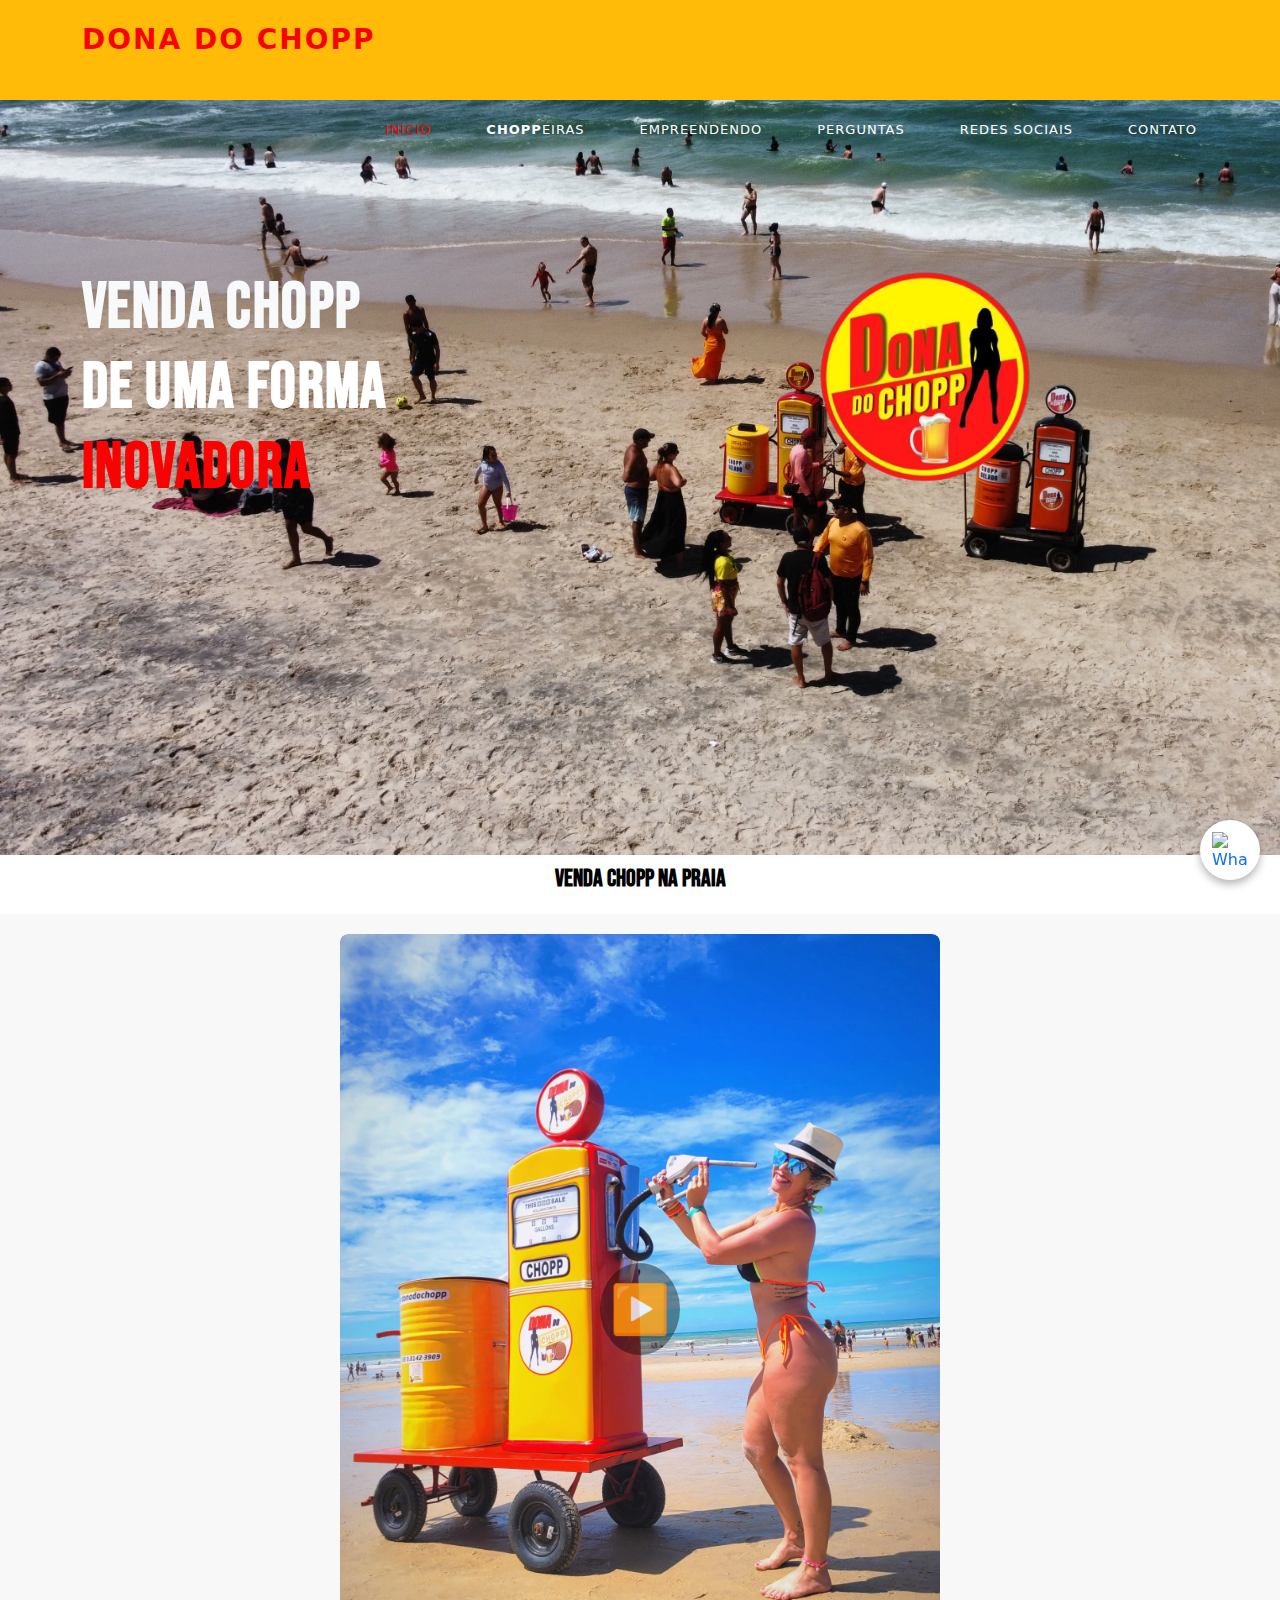
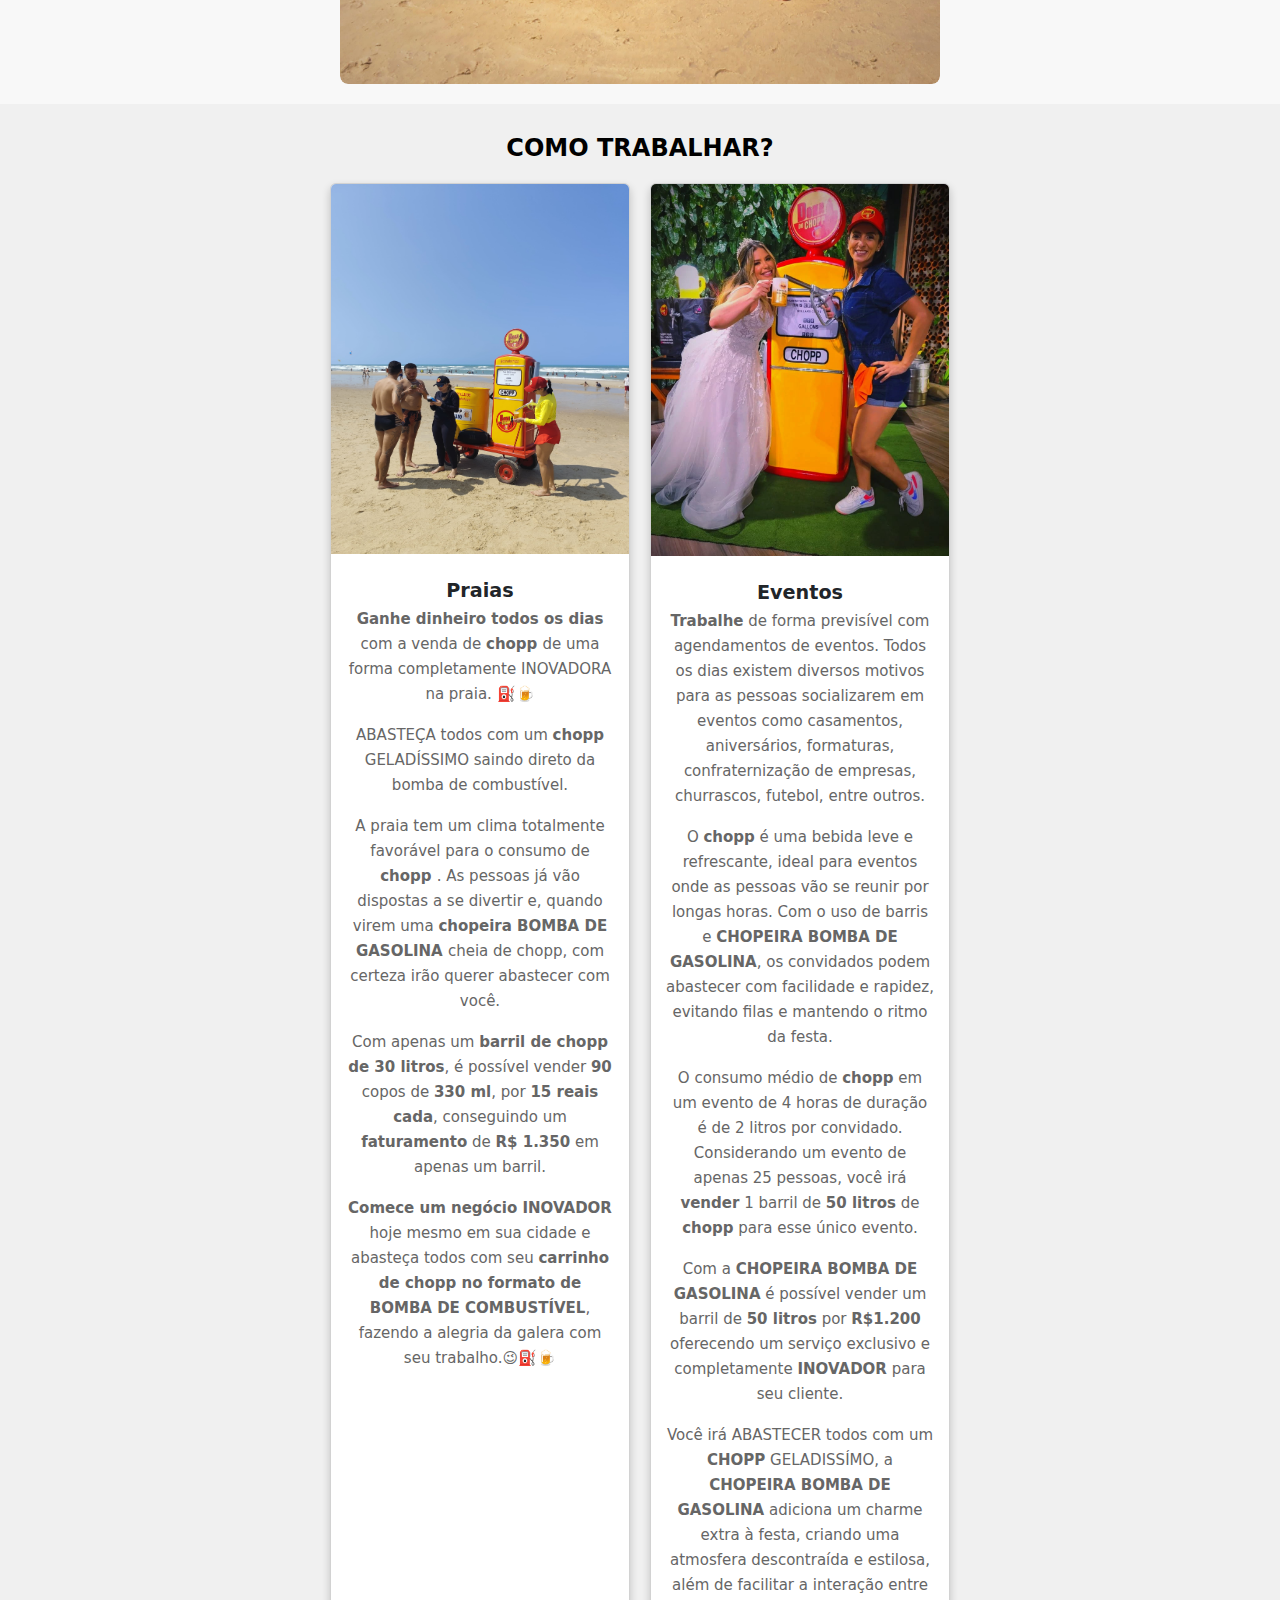
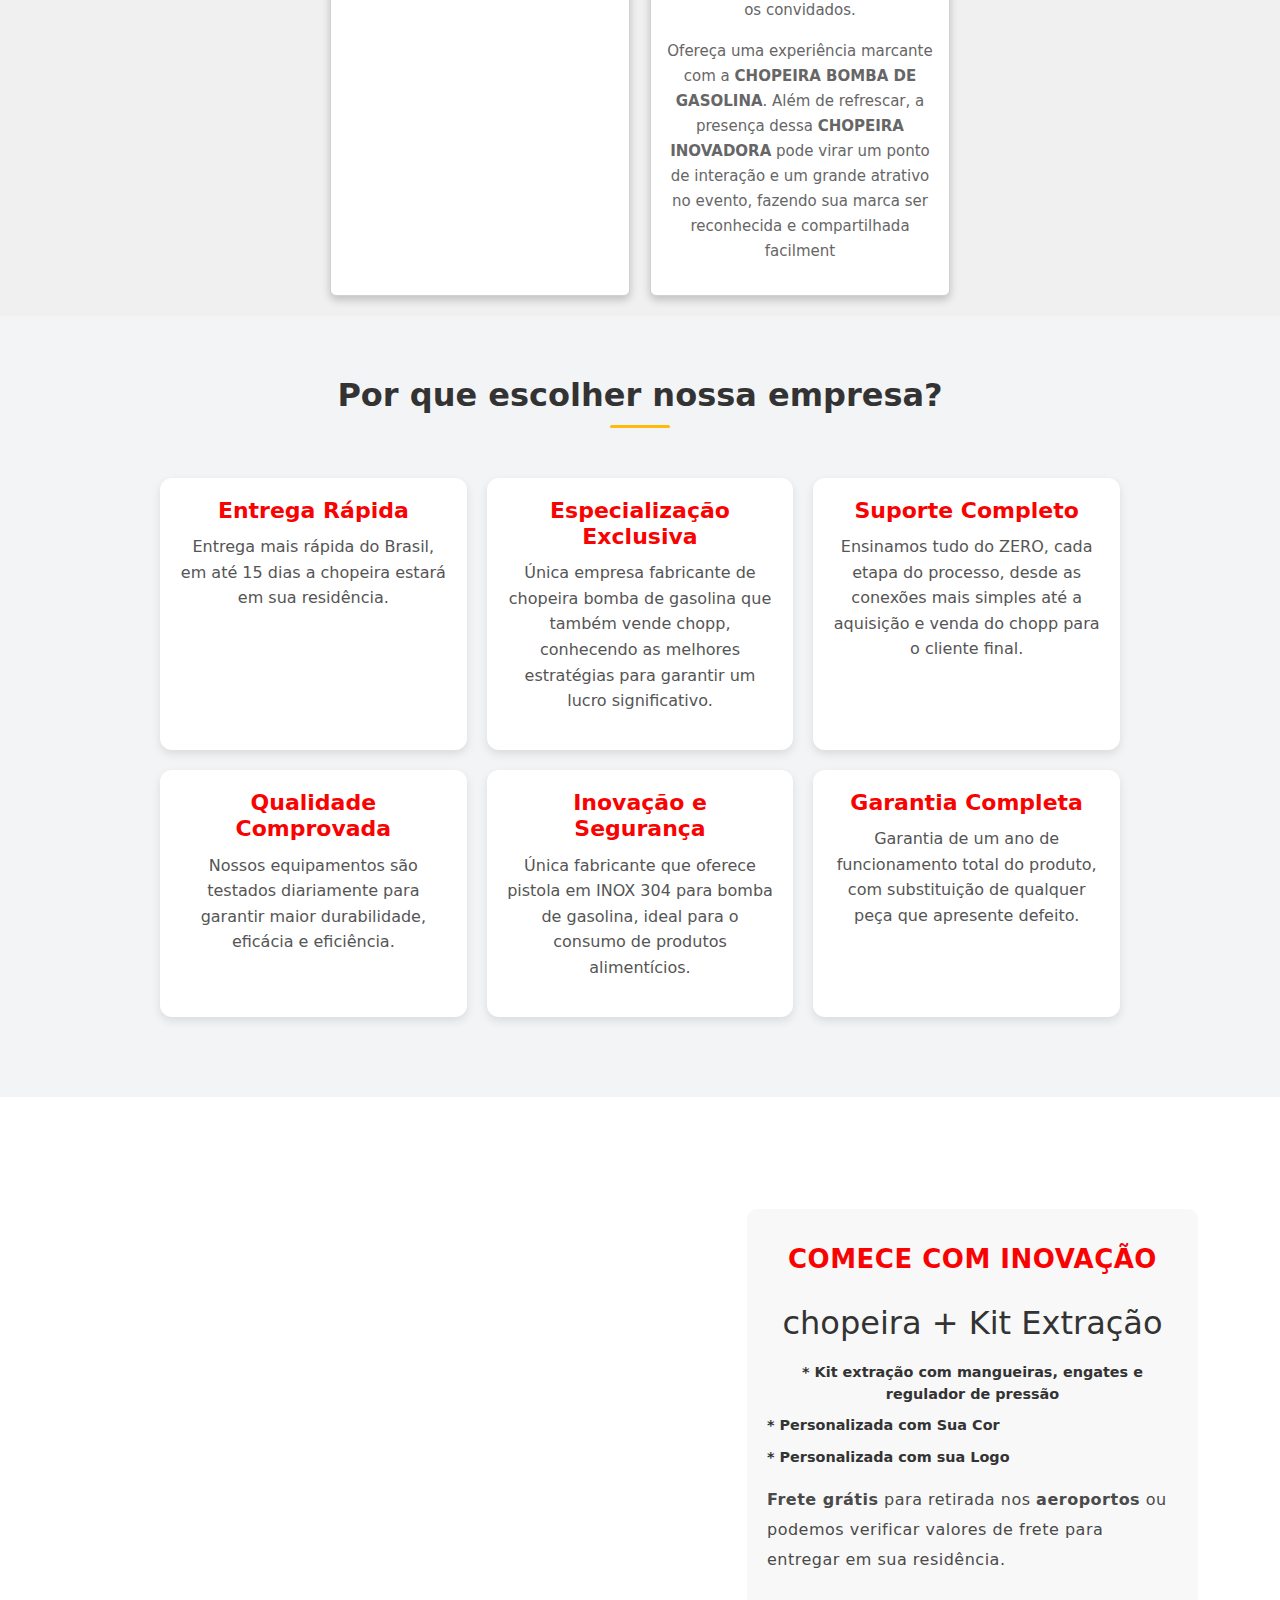
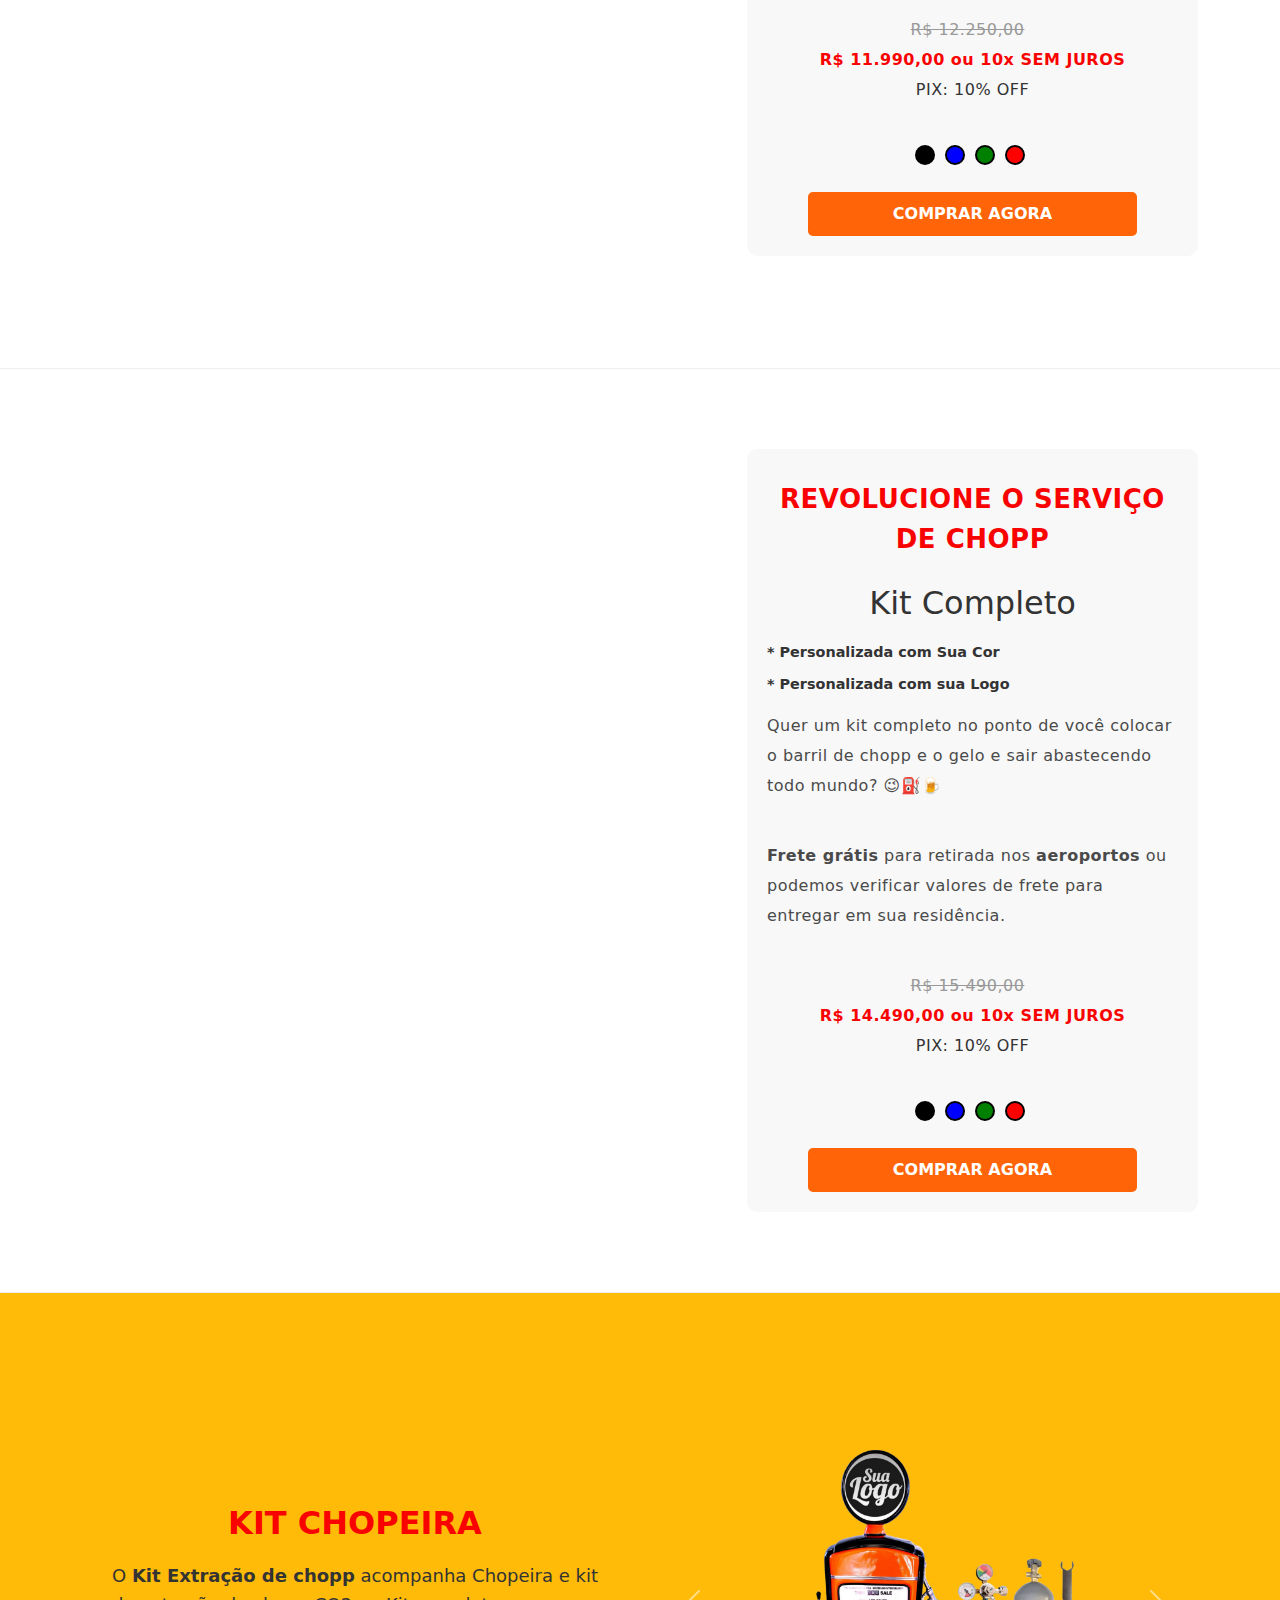
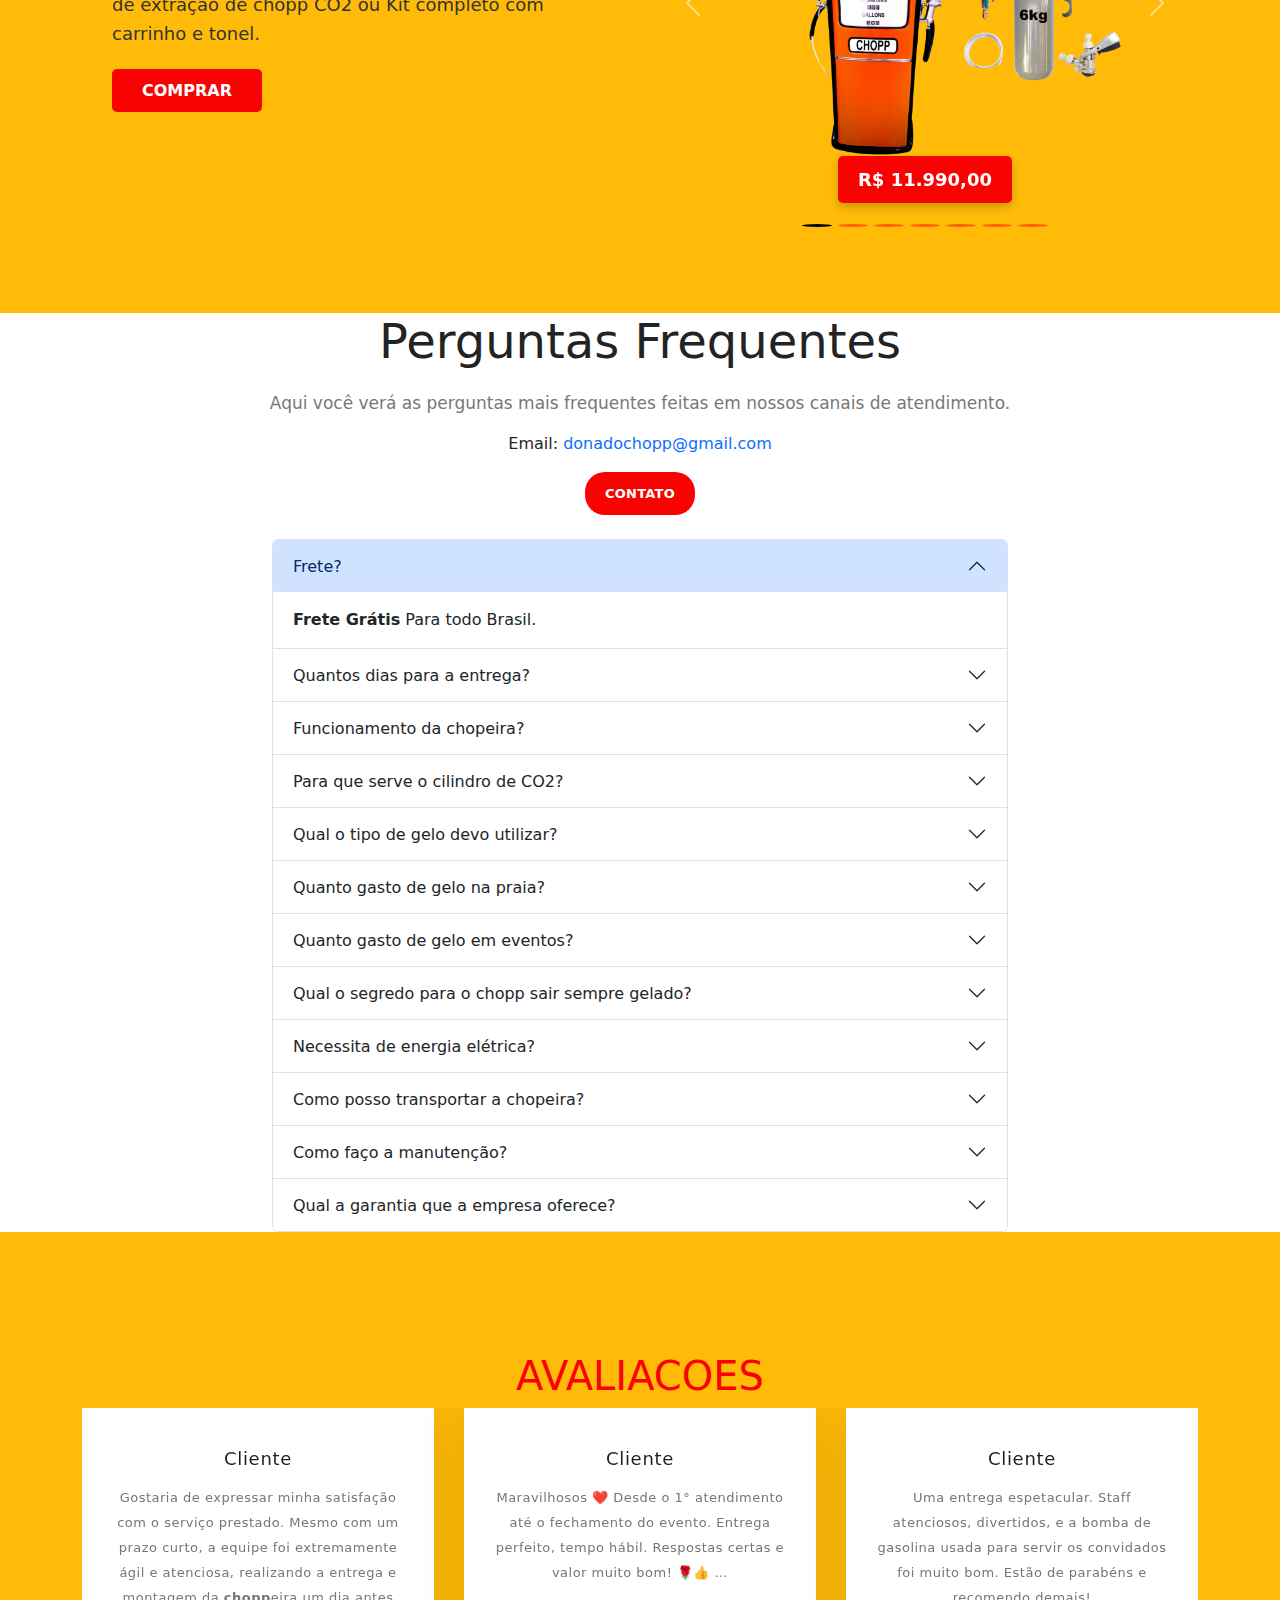
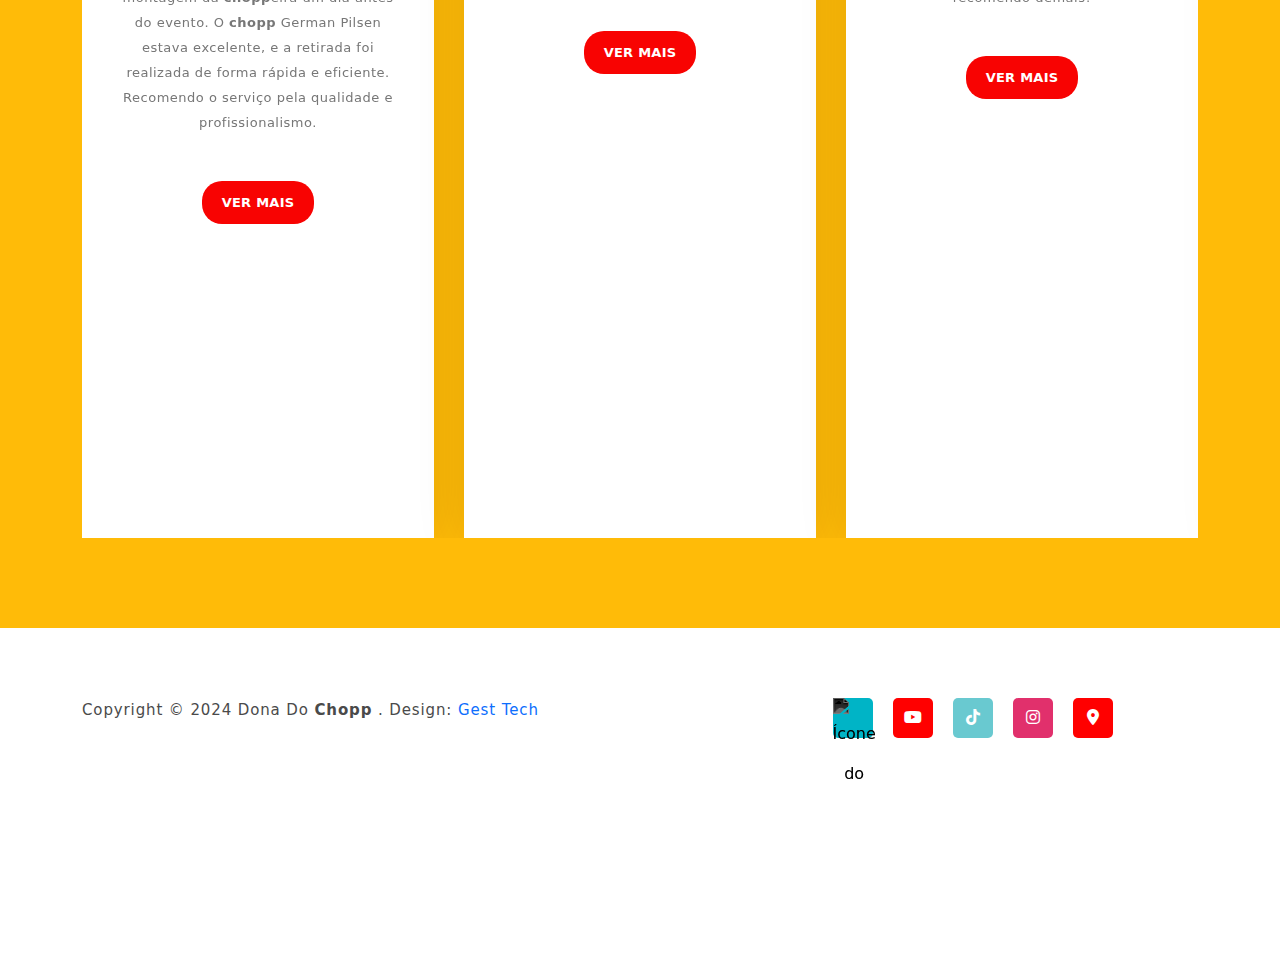
==== commit 9f85b415: "mais kwords" ====
--- a/index.html
+++ b/index.html
@@ -4,8 +4,8 @@
   <head>
     <meta charset="utf-8">
     <meta name="viewport" content="width=device-width, initial-scale=1, shrink-to-fit=no">
-    <meta name="description" content="Seja um empreendedor com as choppeiras da dona do chopp Kits prontos para você usar e alcançar sua indepenencia financeira em poucos passos.">
-    <meta name="keywords" content="kit choppeira, choppeira, kit choppeira, kit chopeira, kit chopp, kit chop, kit extração de chopp, barril de chopp, co2 para chopeira, bomba de chop, chopeira combustivel, carrinho chopeira, comprar kit de chopeira">
+    <meta name="description" content="Seja um empreendedor com as chopeiras da dona do chopp Kits prontos para você usar e alcançar sua indepenencia financeira em poucos passos.">
+    <meta name="keywords" content="Bomba de combustível na praia,Carrinho de chopp na praia,Venda chopp na praia, Bomba de gasolina na praia, Carrinho de chopp na praia, Venda chopp na praia, Chopp na praia,Cerveja na bomba de combustível,Chopp na bomba de gasolina,kit chopeira, chopeira, kit chopeira, kit chopeira, kit chopp, kit chop, kit extração de chopp, barril de chopp, co2 para chopeira, bomba de chop, chopeira combustivel, carrinho chopeira, comprar kit de chopeira, carrinho de chopṕ na praia">
     <link href="https://fonts.googleapis.com/css?family=Roboto:100,300,400,500,700,900" rel="stylesheet">
     <link href="https://fonts.googleapis.com/css2?family=Bebas+Neue&display=swap" rel="stylesheet">
     <link rel="icon" type="image/png" href="assets/images/logo.jpeg">
@@ -1204,7 +1204,7 @@
                 </div>
                 <h5 class="section-title" style="color:#F80302">COMECE COM INOVAÇÃO</h5>
 
-                <h5 class="section-title">Choppeira + Kit Extração
+                <h5 class="section-title">Chopeira + Kit Extração
                 </h5>
                 <ul class="product-details">
                     <li>Kit extração com mangueiras, engates e regulador de pressão</li>
@@ -1225,7 +1225,7 @@
                     <span class="color-circle" style="background-color: green;"></span>
                     <span class="color-circle" style="background-color: red;"></span>
                 </div>
-                <a href="https://wa.me/558581423909?text=Ol%C3%A1%2C%20quero%20comprar%20esse%20produto:%20Choppeira%20e%20Kit%20Extração
+                <a href="https://wa.me/558581423909?text=Ol%C3%A1%2C%20quero%20comprar%20esse%20produto:%20chopeira%20e%20Kit%20Extração
                 " class="buy-button" target="_blank">comprar agora</a>
             </div>
             <div class="product-card" style="background-color: white; width: 80%; margin-left: 10%;">
@@ -1240,7 +1240,7 @@
                     <li>Personalizada com sua Logo
                     </li>
                 </ul>
-                <p class=""> Kit Completo Choppeira + kit Extração + Barril térmico + Carrinho de transporte. Apenas pegar, e começar a vender. 😉⛽🍺</p>
+                <p class=""> Kit Completo chopeira + kit Extração + Barril térmico + Carrinho de transporte. Apenas pegar, e começar a vender. 😉⛽🍺</p>
 
                 <p class="">
                     <strong>Frete grátis</strong> para retirada nos <strong>aeroportos</strong> ou podemos verificar valores de frete para entregar em sua residência.
@@ -1284,7 +1284,7 @@
                 <div class="left-text col-lg-5 col-md-12 col-sm-12 mobile-bottom-fix">
                     <div class="right-text">
                         <h5 class="section-title">COMECE COM INOVAÇÃO</h5>
-                        <h2>Choppeira + Kit Extração</h2>
+                        <h2>chopeira + Kit Extração</h2>
                         <ul class="product-details">
                             <li><strong>* Kit extração com mangueiras, engates e regulador de pressão</strong></li>
                             <li><strong>* Personalizada com Sua Cor</strong></li>
@@ -1362,9 +1362,9 @@
             <div class="row align-items-center">
                 <div class="col-lg-6 col-md-12">
                     <div class="produto-info">
-                        <h2>KIT CHOPPEIRA</h2>
+                        <h2>KIT chopeira</h2>
                         <p>O <strong>Kit Extração de chopp</strong> acompanha Chopeira e kit de extração de chopp CO2 ou Kit completo com carrinho e tonel.</p>
-                        <a href="https://wa.me/558581423909?text=Ol%C3%A1%2C%20quero%20comprar%20esse%20produto:%20Choppeira%20e%20Kit%20Extração" class="info-button" target="_blank">COMPRAR</a>
+                        <a href="https://wa.me/558581423909?text=Ol%C3%A1%2C%20quero%20comprar%20esse%20produto:%20chopeira%20e%20Kit%20Extração" class="info-button" target="_blank">COMPRAR</a>
                     </div>
                 </div>
                 <div class="col-lg-6 col-md-12">
@@ -1498,7 +1498,7 @@
                         <p>Aqui você verá as perguntas mais frequentes feitas em nossos canais de atendimento.</p>
                         <span>Email: <a href="mailto:donadochopp@gmail.com">donadochopp@gmail.com</a></span>
                         <br>
-                        <a href="#contact-us" class="main-button mt-3">Contato</a>
+                        <a href="https://wa.me/558581423909" target="_blank" class="main-button mt-3">Contato</a>
                     </div>
                 </div>
             </div>
@@ -1512,12 +1512,12 @@
                         <div class="accordion-item">
                             <h2 class="accordion-header" id="headingOne">
                                 <button class="accordion-button" type="button" data-bs-toggle="collapse" data-bs-target="#collapseOne" aria-expanded="true" aria-controls="collapseOne">
-                                    Valor do frete?
+                                    Frete?
                                 </button>
                             </h2>
                             <div id="collapseOne" class="accordion-collapse collapse show" aria-labelledby="headingOne" data-bs-parent="#faqAccordion">
                                 <div class="accordion-body">
-                                    R$300 <strong>(chopeira + kit extração)</strong>, R$800 (carrinho completo).
+                                    <b>Frete Grátis</b> Para todo Brasil.
                                 </div>
                             </div>
                         </div>
